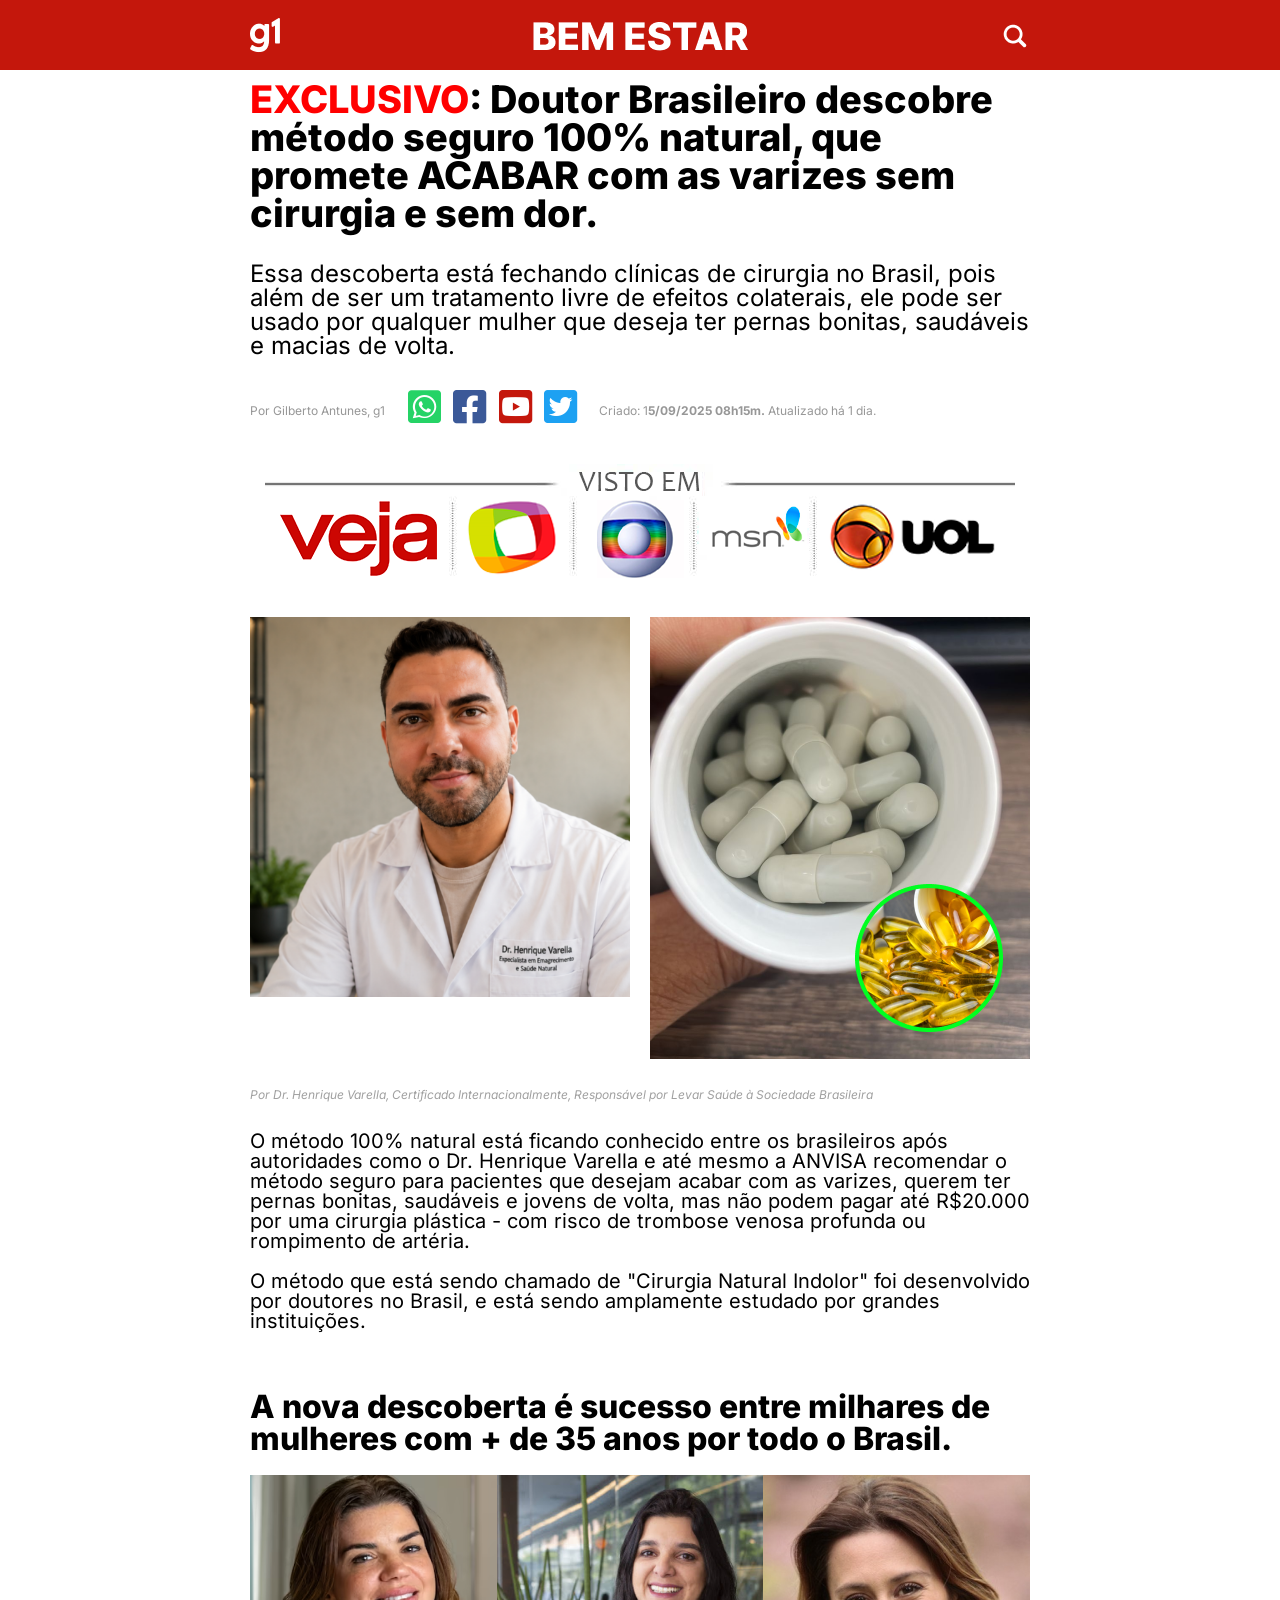
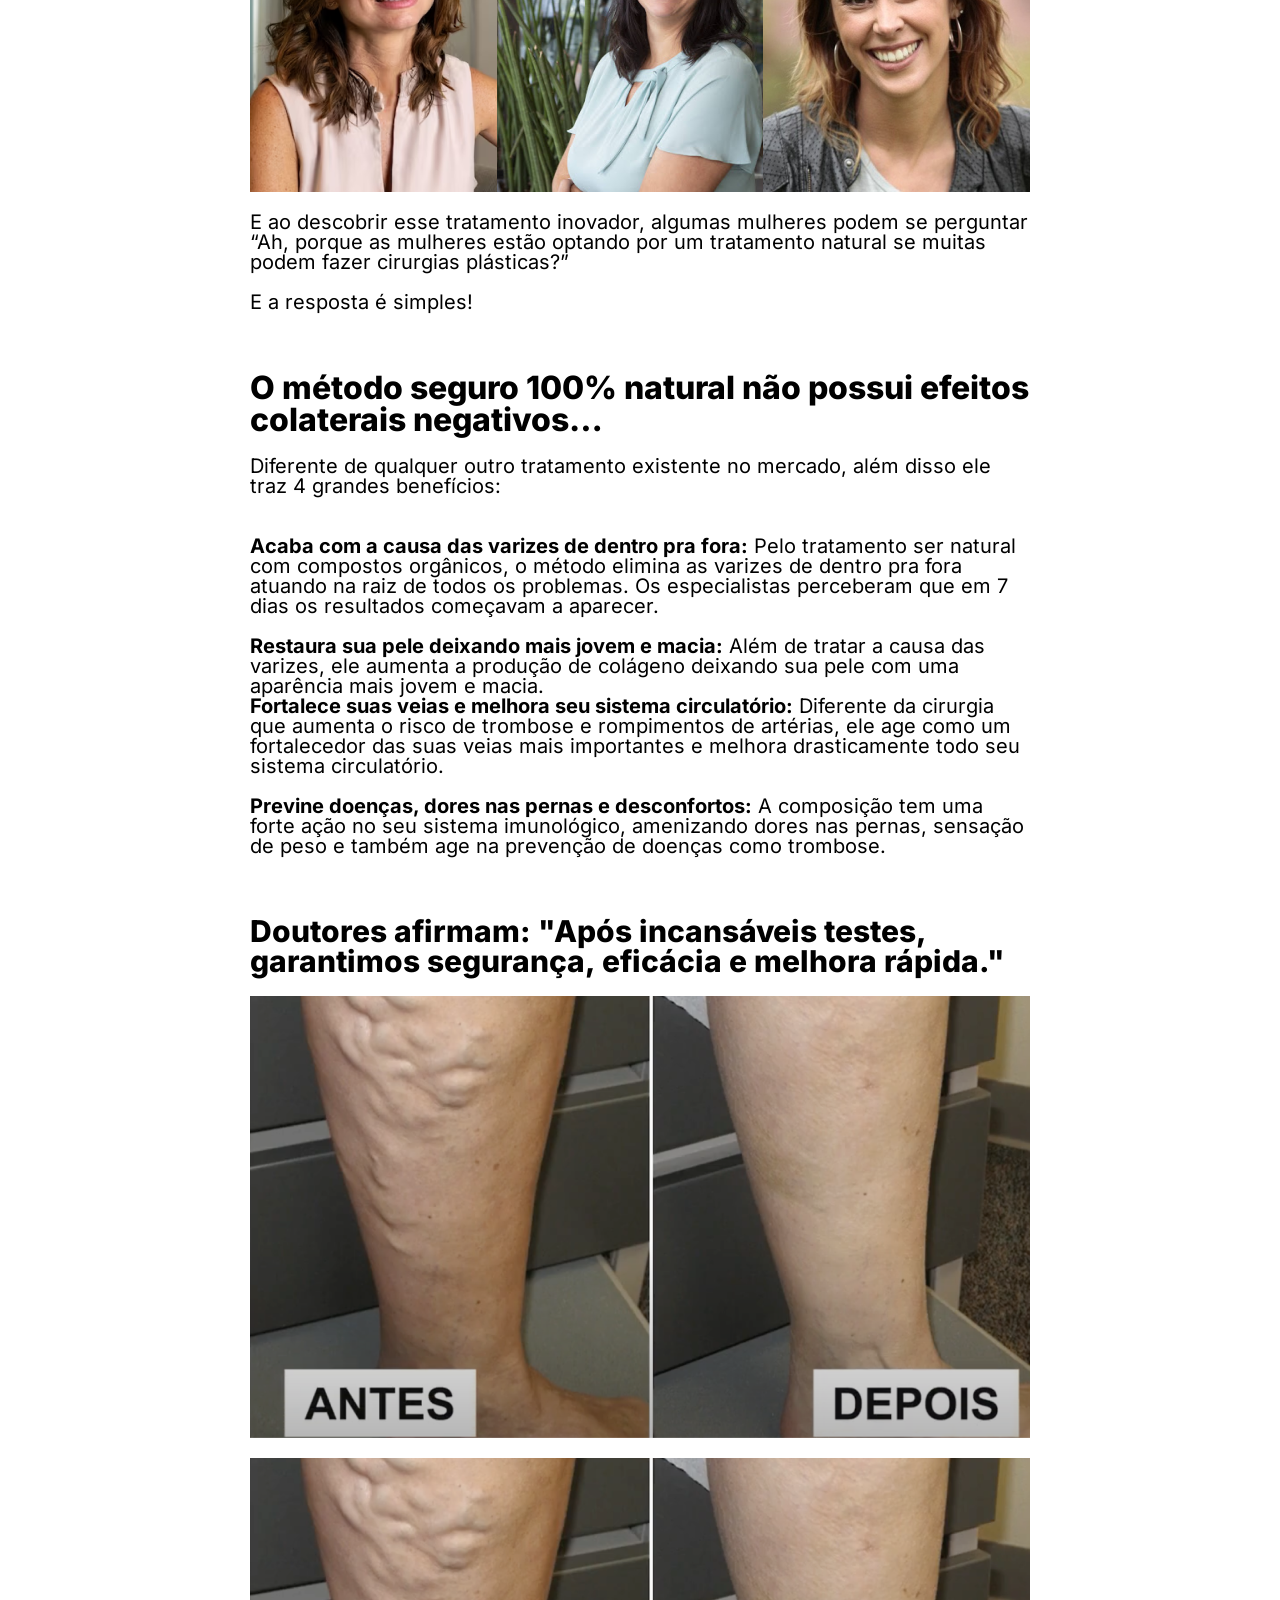
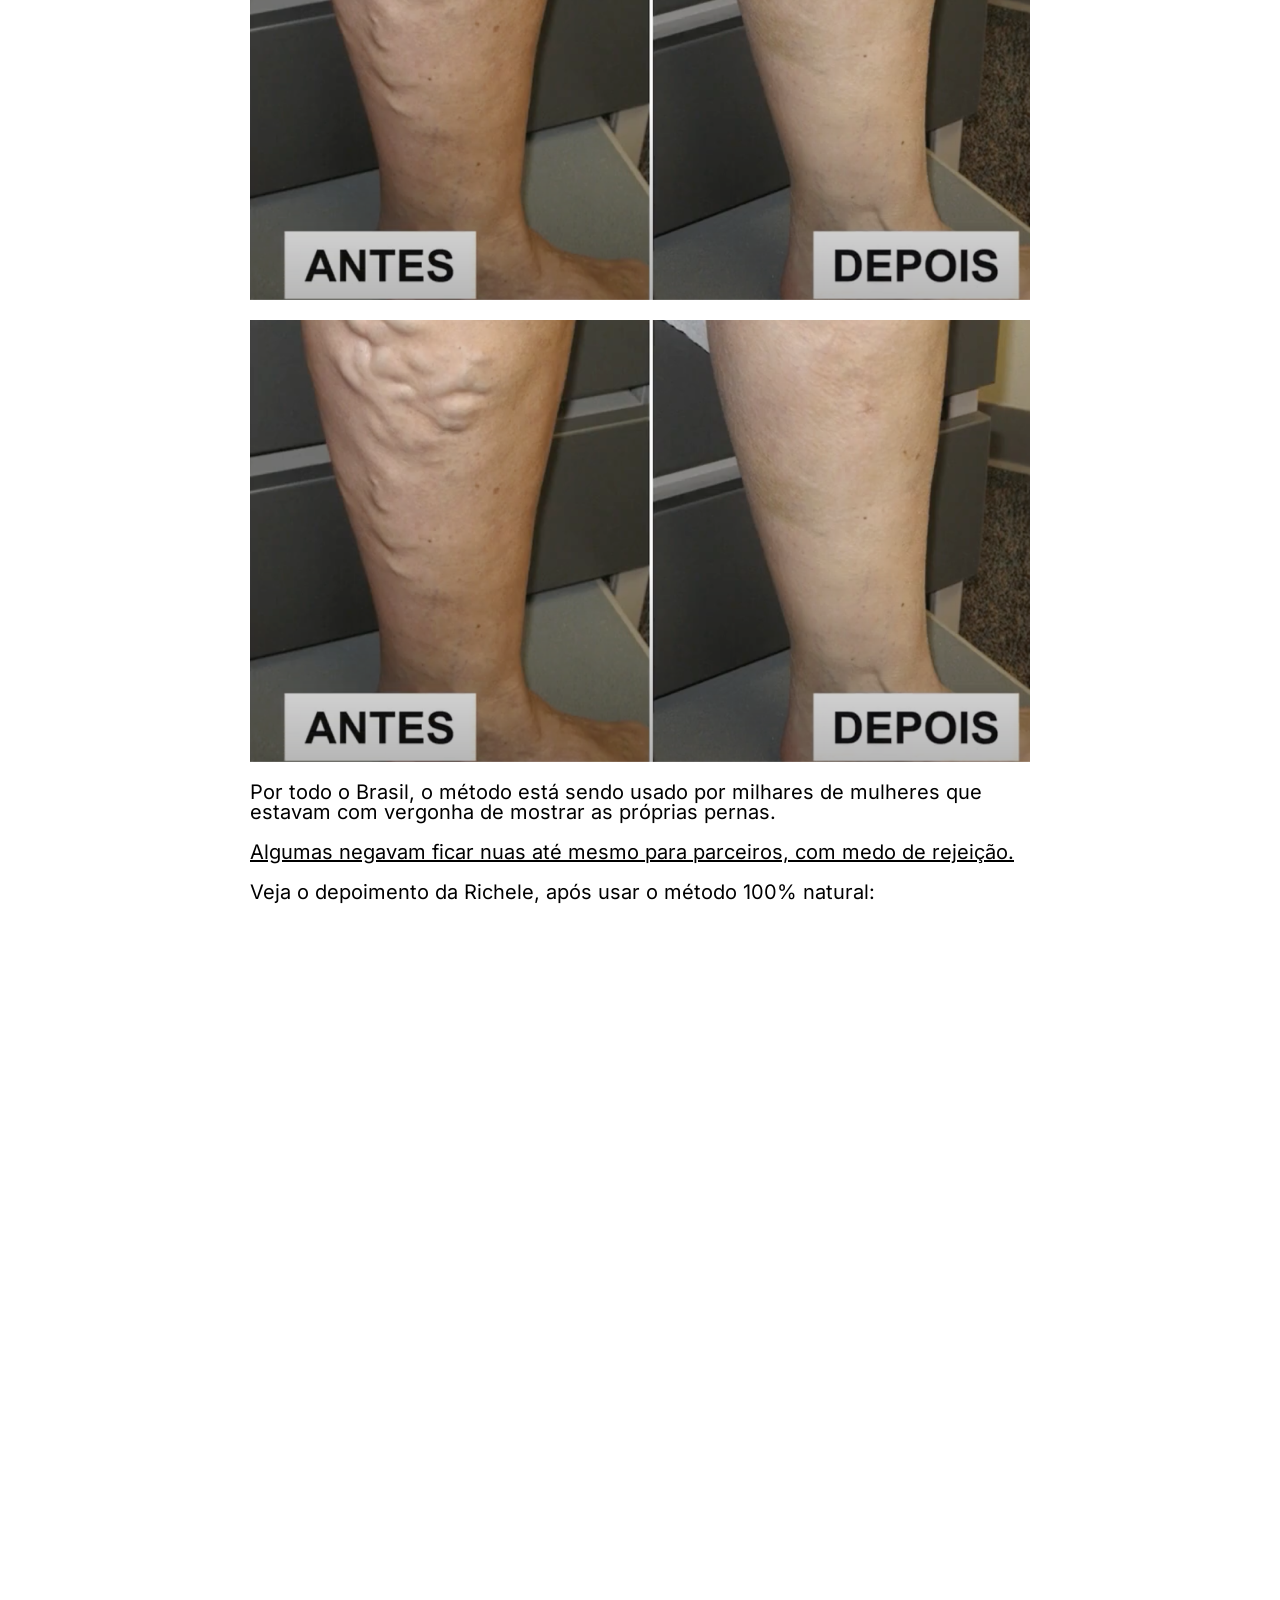
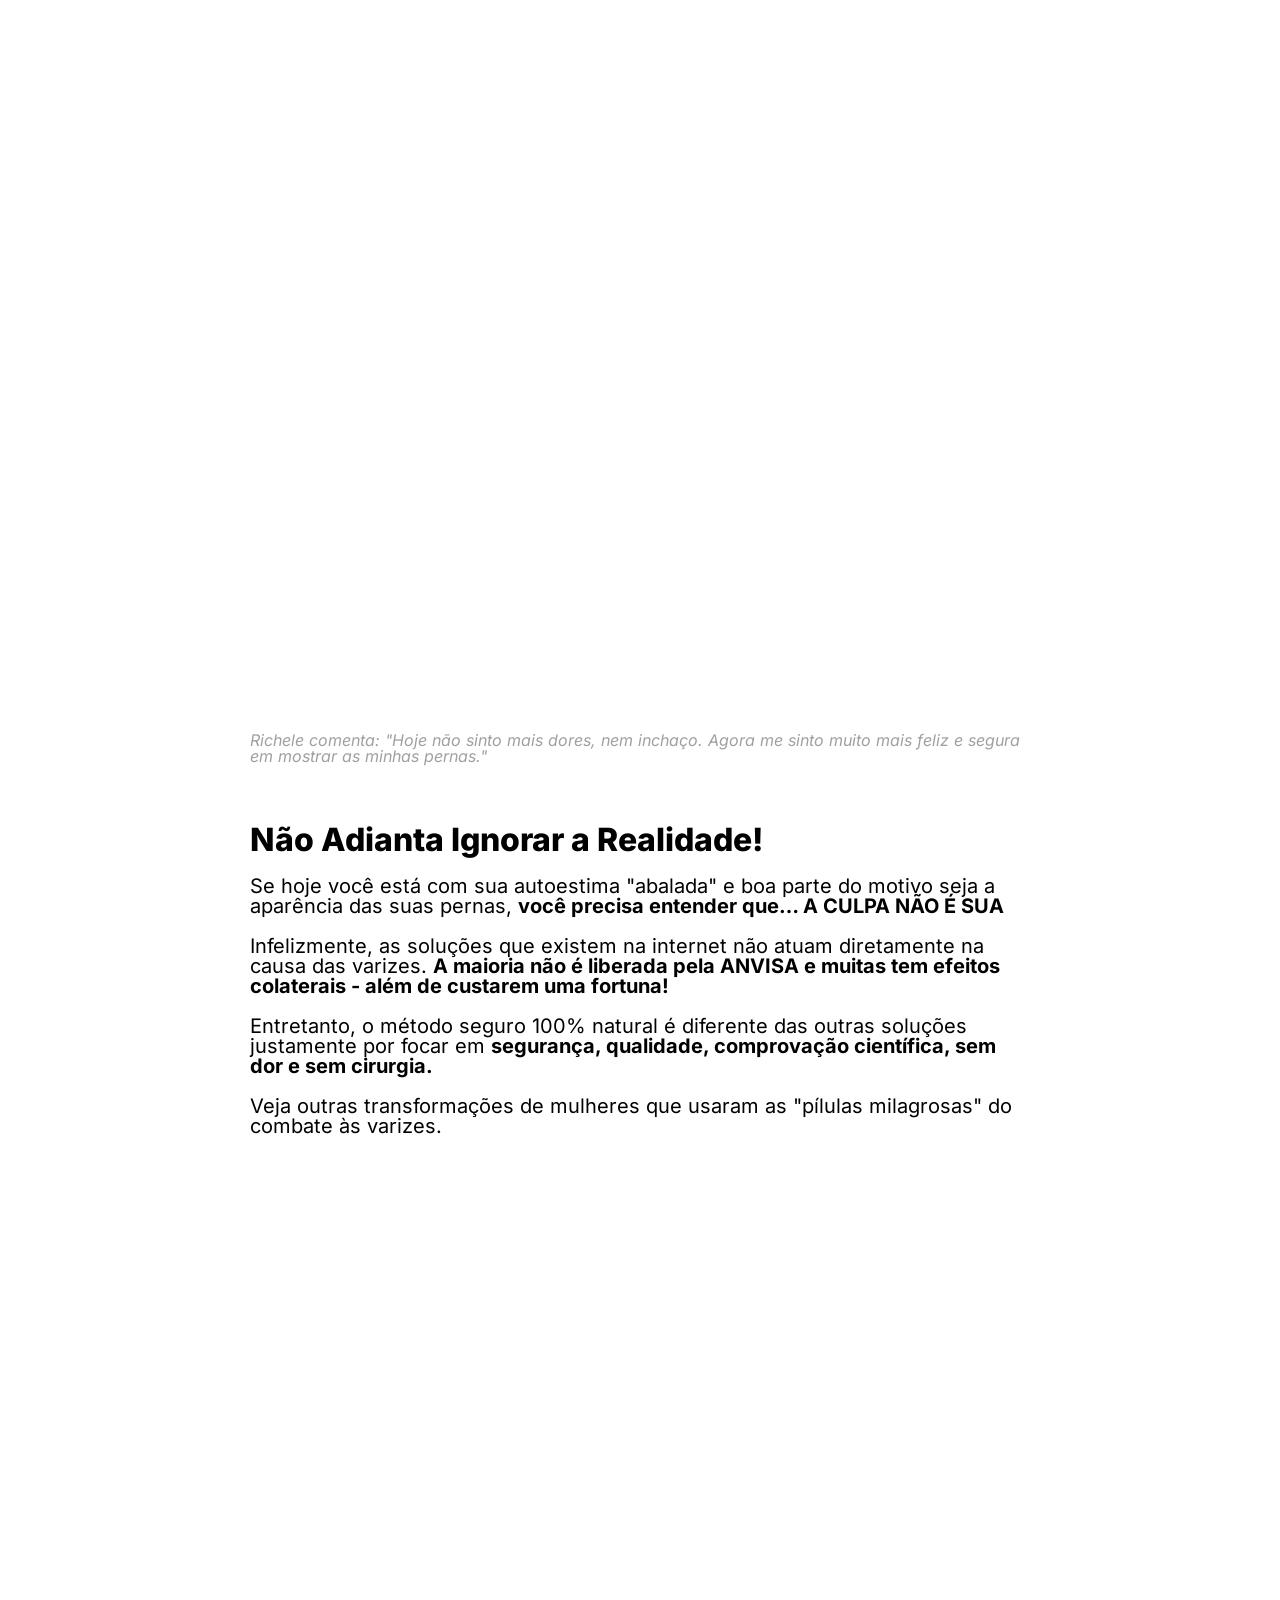
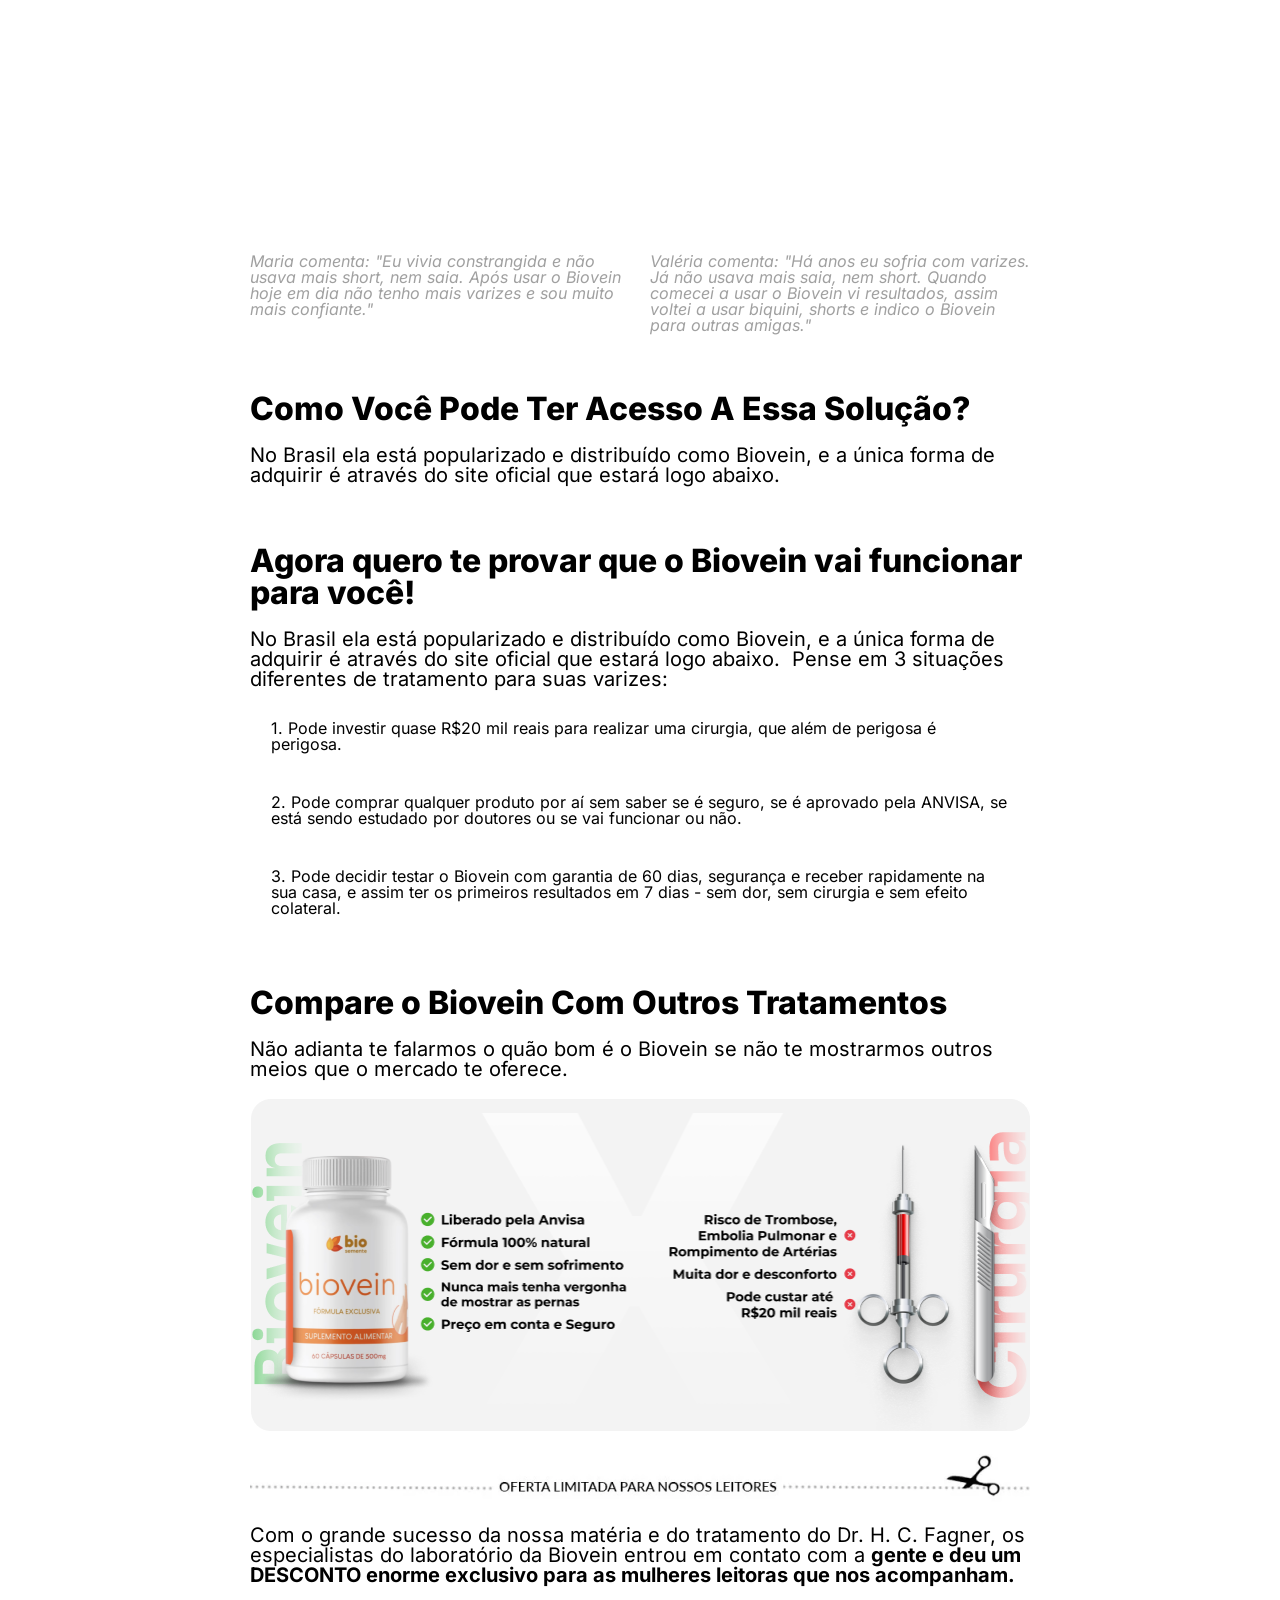
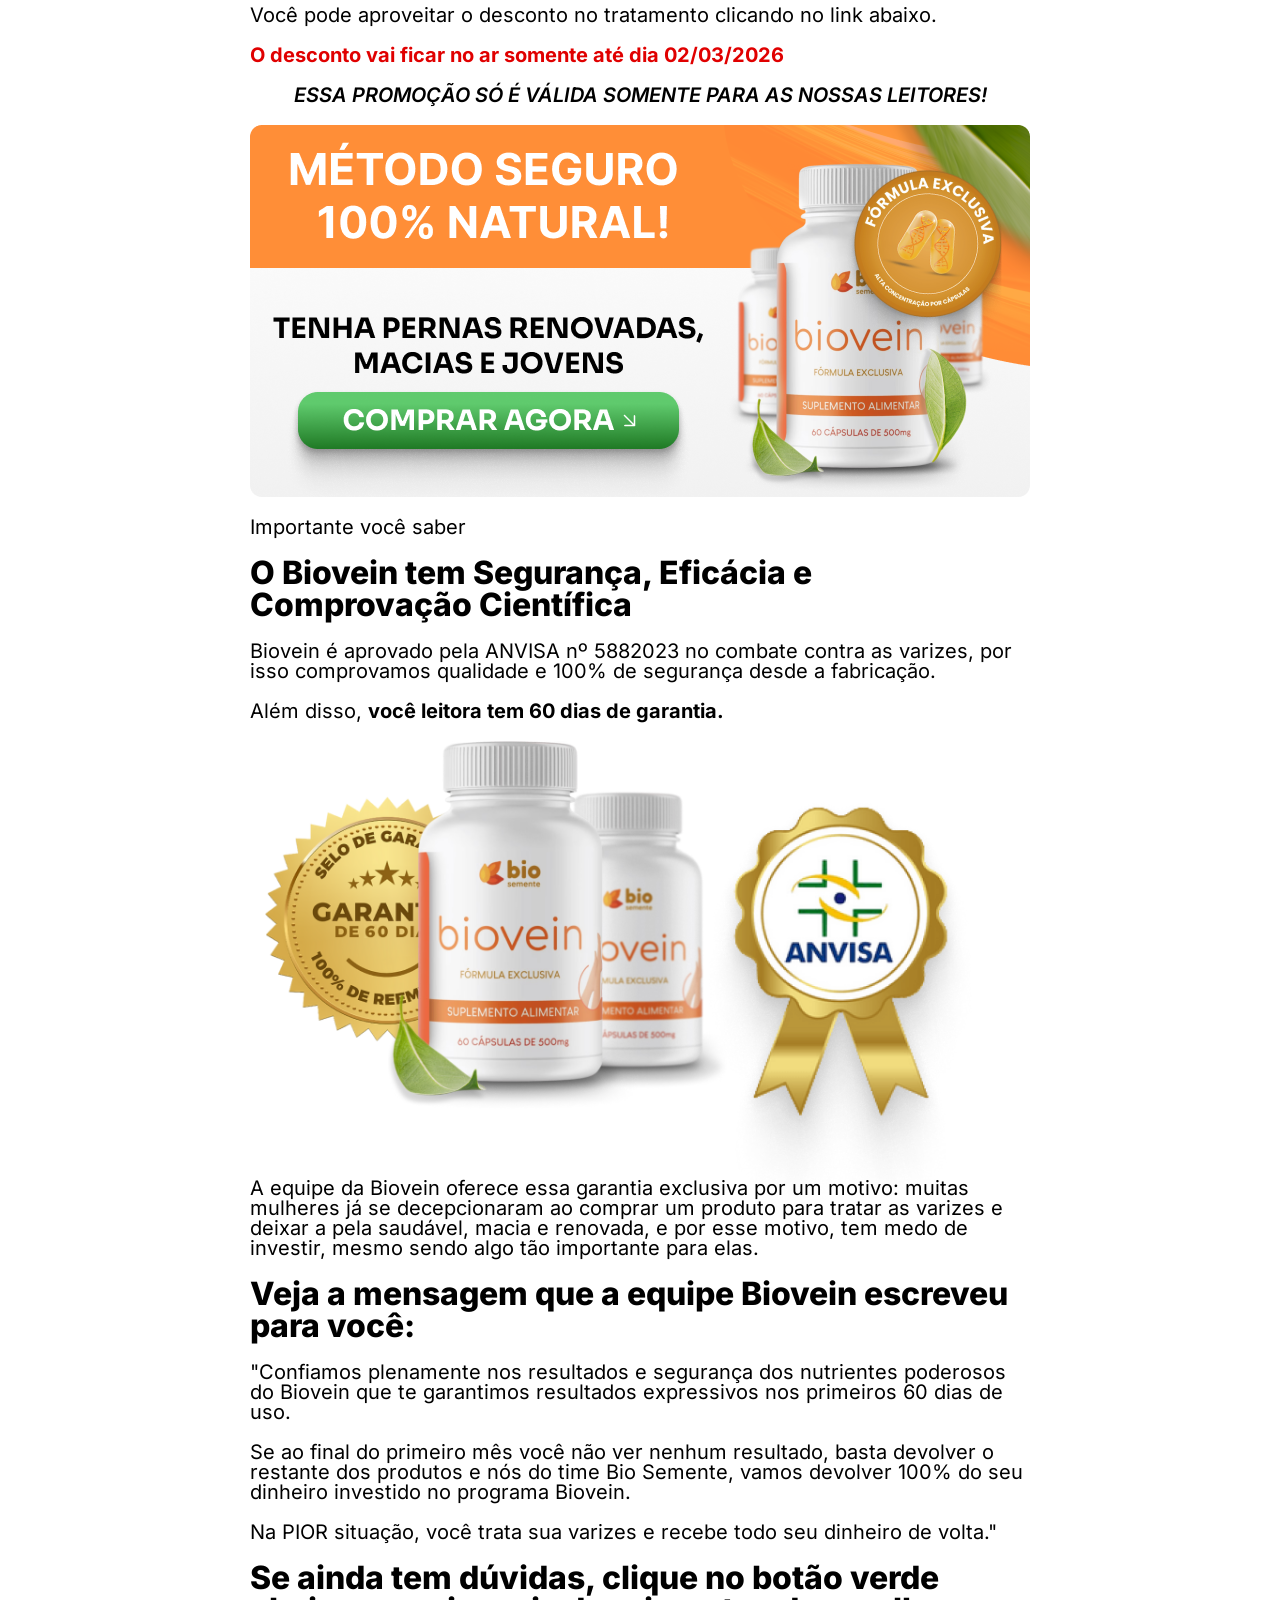
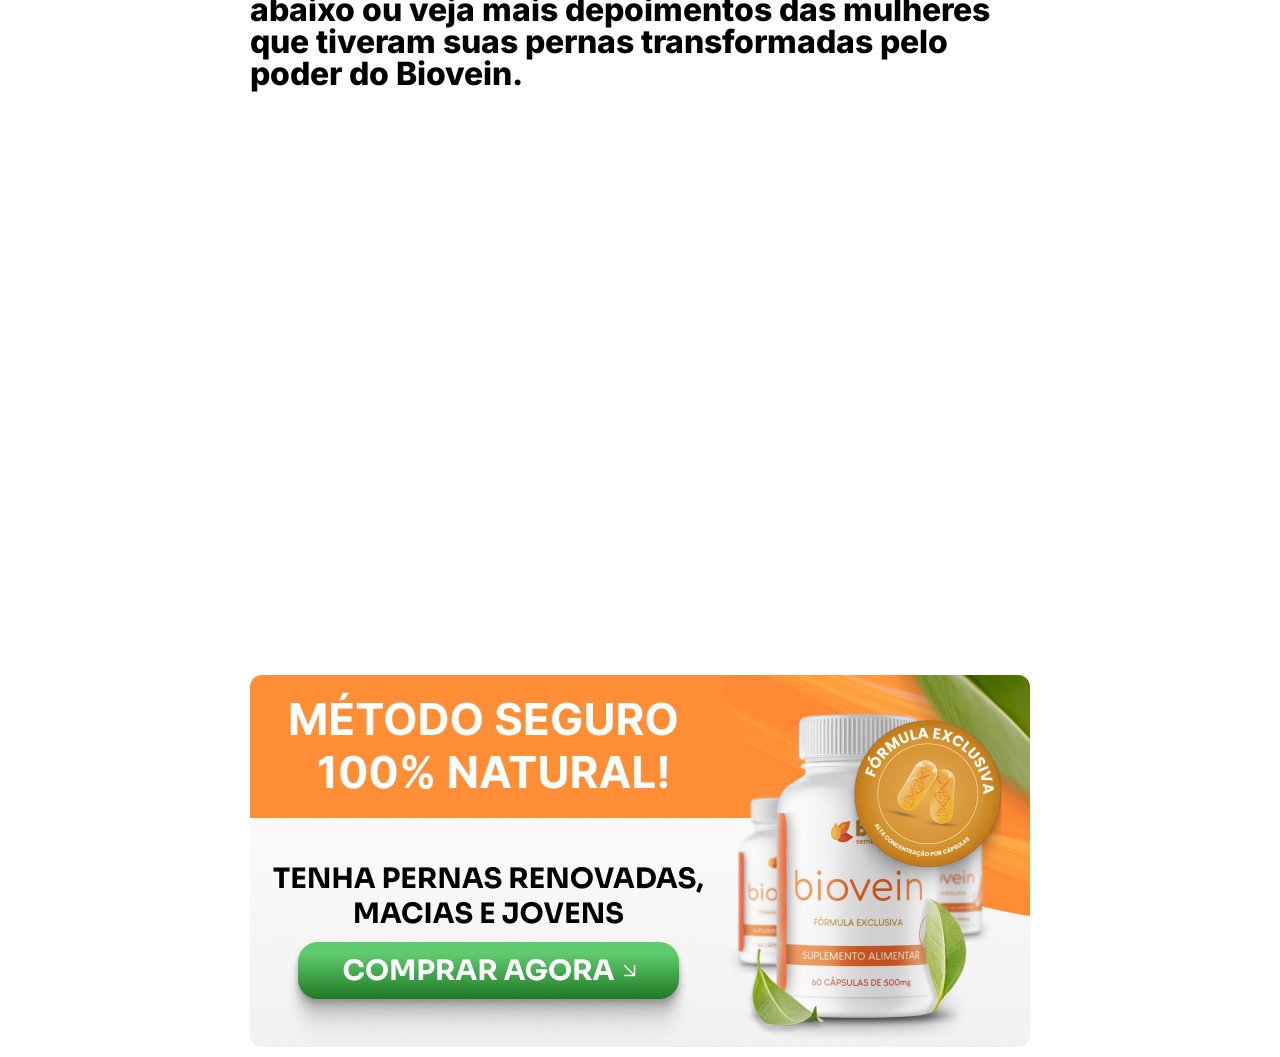
==== g1-oferta-leitores/index.html @ b6e47938 "Move project into g1-oferta-leitores subfolder" ====
<!DOCTYPE html><html lang="pt-BR"><head>
	<meta charset="UTF-8">
		<title>DESCOBERTA DO MOMENTO – Biovein Original ® – Site Oficial Biosemente</title>
<meta name="robots" content="max-image-preview:large">

<!-- DNS prefetch removido pois não há mais rastreamento do GTM -->
<link rel="alternate" type="application/rss+xml" title="Feed para Biovein Original ® - Site Oficial Biosemente »" href="https://biovein.com.br/feed/">
<link rel="alternate" type="application/rss+xml" title="Feed de comentários para Biovein Original ® - Site Oficial Biosemente »" href="https://biovein.com.br/comments/feed/">
<link rel="alternate" title="oEmbed (JSON)" type="application/json+oembed" href="https://biovein.com.br/wp-json/oembed/1.0/embed?url=https%3A%2F%2Fbiovein.com.br%2Fdescoberta-do-momento%2F">
<link rel="alternate" title="oEmbed (XML)" type="text/xml+oembed" href="https://biovein.com.br/wp-json/oembed/1.0/embed?url=https%3A%2F%2Fbiovein.com.br%2Fdescoberta-do-momento%2F&format=xml">
<style id="wp-img-auto-sizes-contain-inline-css">
img:is([sizes=auto i],[sizes^="auto," i]){contain-intrinsic-size:3000px 1500px}
/*# sourceURL=wp-img-auto-sizes-contain-inline-css */
</style>
<style id="wp-emoji-styles-inline-css">

	img.wp-smiley, img.emoji {
		display: inline !important;
		border: none !important;
		box-shadow: none !important;
		height: 1em !important;
		width: 1em !important;
		margin: 0 0.07em !important;
		vertical-align: -0.1em !important;
		background: none !important;
		padding: 0 !important;
	}
/*# sourceURL=wp-emoji-styles-inline-css */
</style>
<style id="classic-theme-styles-inline-css">
/*! This file is auto-generated */
.wp-block-button__link{color:#fff;background-color:#32373c;border-radius:9999px;box-shadow:none;text-decoration:none;padding:calc(.667em + 2px) calc(1.333em + 2px);font-size:1.125em}.wp-block-file__button{background:#32373c;color:#fff;text-decoration:none}
/*# sourceURL=/wp-includes/css/classic-themes.min.css */
</style>
<style id="global-styles-inline-css">
:root{--wp--preset--aspect-ratio--square: 1;--wp--preset--aspect-ratio--4-3: 4/3;--wp--preset--aspect-ratio--3-4: 3/4;--wp--preset--aspect-ratio--3-2: 3/2;--wp--preset--aspect-ratio--2-3: 2/3;--wp--preset--aspect-ratio--16-9: 16/9;--wp--preset--aspect-ratio--9-16: 9/16;--wp--preset--color--black: #000000;--wp--preset--color--cyan-bluish-gray: #abb8c3;--wp--preset--color--white: #ffffff;--wp--preset--color--pale-pink: #f78da7;--wp--preset--color--vivid-red: #cf2e2e;--wp--preset--color--luminous-vivid-orange: #ff6900;--wp--preset--color--luminous-vivid-amber: #fcb900;--wp--preset--color--light-green-cyan: #7bdcb5;--wp--preset--color--vivid-green-cyan: #00d084;--wp--preset--color--pale-cyan-blue: #8ed1fc;--wp--preset--color--vivid-cyan-blue: #0693e3;--wp--preset--color--vivid-purple: #9b51e0;--wp--preset--gradient--vivid-cyan-blue-to-vivid-purple: linear-gradient(135deg,rgb(6,147,227) 0%,rgb(155,81,224) 100%);--wp--preset--gradient--light-green-cyan-to-vivid-green-cyan: linear-gradient(135deg,rgb(122,220,180) 0%,rgb(0,208,130) 100%);--wp--preset--gradient--luminous-vivid-amber-to-luminous-vivid-orange: linear-gradient(135deg,rgb(252,185,0) 0%,rgb(255,105,0) 100%);--wp--preset--gradient--luminous-vivid-orange-to-vivid-red: linear-gradient(135deg,rgb(255,105,0) 0%,rgb(207,46,46) 100%);--wp--preset--gradient--very-light-gray-to-cyan-bluish-gray: linear-gradient(135deg,rgb(238,238,238) 0%,rgb(169,184,195) 100%);--wp--preset--gradient--cool-to-warm-spectrum: linear-gradient(135deg,rgb(74,234,220) 0%,rgb(151,120,209) 20%,rgb(207,42,186) 40%,rgb(238,44,130) 60%,rgb(251,105,98) 80%,rgb(254,248,76) 100%);--wp--preset--gradient--blush-light-purple: linear-gradient(135deg,rgb(255,206,236) 0%,rgb(152,150,240) 100%);--wp--preset--gradient--blush-bordeaux: linear-gradient(135deg,rgb(254,205,165) 0%,rgb(254,45,45) 50%,rgb(107,0,62) 100%);--wp--preset--gradient--luminous-dusk: linear-gradient(135deg,rgb(255,203,112) 0%,rgb(199,81,192) 50%,rgb(65,88,208) 100%);--wp--preset--gradient--pale-ocean: linear-gradient(135deg,rgb(255,245,203) 0%,rgb(182,227,212) 50%,rgb(51,167,181) 100%);--wp--preset--gradient--electric-grass: linear-gradient(135deg,rgb(202,248,128) 0%,rgb(113,206,126) 100%);--wp--preset--gradient--midnight: linear-gradient(135deg,rgb(2,3,129) 0%,rgb(40,116,252) 100%);--wp--preset--font-size--small: 13px;--wp--preset--font-size--medium: 20px;--wp--preset--font-size--large: 36px;--wp--preset--font-size--x-large: 42px;--wp--preset--spacing--20: 0.44rem;--wp--preset--spacing--30: 0.67rem;--wp--preset--spacing--40: 1rem;--wp--preset--spacing--50: 1.5rem;--wp--preset--spacing--60: 2.25rem;--wp--preset--spacing--70: 3.38rem;--wp--preset--spacing--80: 5.06rem;--wp--preset--shadow--natural: 6px 6px 9px rgba(0, 0, 0, 0.2);--wp--preset--shadow--deep: 12px 12px 50px rgba(0, 0, 0, 0.4);--wp--preset--shadow--sharp: 6px 6px 0px rgba(0, 0, 0, 0.2);--wp--preset--shadow--outlined: 6px 6px 0px -3px rgb(255, 255, 255), 6px 6px rgb(0, 0, 0);--wp--preset--shadow--crisp: 6px 6px 0px rgb(0, 0, 0);}:where(body) { margin: 0; }:where(.is-layout-flex){gap: 0.5em;}:where(.is-layout-grid){gap: 0.5em;}body .is-layout-flex{display: flex;}.is-layout-flex{flex-wrap: wrap;align-items: center;}.is-layout-flex > :is(*, div){margin: 0;}body .is-layout-grid{display: grid;}.is-layout-grid > :is(*, div){margin: 0;}body{padding-top: 0px;padding-right: 0px;padding-bottom: 0px;padding-left: 0px;}:root :where(.wp-element-button, .wp-block-button__link){background-color: #32373c;border-width: 0;color: #fff;font-family: inherit;font-size: inherit;font-style: inherit;font-weight: inherit;letter-spacing: inherit;line-height: inherit;padding-top: calc(0.667em + 2px);padding-right: calc(1.333em + 2px);padding-bottom: calc(0.667em + 2px);padding-left: calc(1.333em + 2px);text-decoration: none;text-transform: inherit;}.has-black-color{color: var(--wp--preset--color--black) !important;}.has-cyan-bluish-gray-color{color: var(--wp--preset--color--cyan-bluish-gray) !important;}.has-white-color{color: var(--wp--preset--color--white) !important;}.has-pale-pink-color{color: var(--wp--preset--color--pale-pink) !important;}.has-vivid-red-color{color: var(--wp--preset--color--vivid-red) !important;}.has-luminous-vivid-orange-color{color: var(--wp--preset--color--luminous-vivid-orange) !important;}.has-luminous-vivid-amber-color{color: var(--wp--preset--color--luminous-vivid-amber) !important;}.has-light-green-cyan-color{color: var(--wp--preset--color--light-green-cyan) !important;}.has-vivid-green-cyan-color{color: var(--wp--preset--color--vivid-green-cyan) !important;}.has-pale-cyan-blue-color{color: var(--wp--preset--color--pale-cyan-blue) !important;}.has-vivid-cyan-blue-color{color: var(--wp--preset--color--vivid-cyan-blue) !important;}.has-vivid-purple-color{color: var(--wp--preset--color--vivid-purple) !important;}.has-black-background-color{background-color: var(--wp--preset--color--black) !important;}.has-cyan-bluish-gray-background-color{background-color: var(--wp--preset--color--cyan-bluish-gray) !important;}.has-white-background-color{background-color: var(--wp--preset--color--white) !important;}.has-pale-pink-background-color{background-color: var(--wp--preset--color--pale-pink) !important;}.has-vivid-red-background-color{background-color: var(--wp--preset--color--vivid-red) !important;}.has-luminous-vivid-orange-background-color{background-color: var(--wp--preset--color--luminous-vivid-orange) !important;}.has-luminous-vivid-amber-background-color{background-color: var(--wp--preset--color--luminous-vivid-amber) !important;}.has-light-green-cyan-background-color{background-color: var(--wp--preset--color--light-green-cyan) !important;}.has-vivid-green-cyan-background-color{background-color: var(--wp--preset--color--vivid-green-cyan) !important;}.has-pale-cyan-blue-background-color{background-color: var(--wp--preset--color--pale-cyan-blue) !important;}.has-vivid-cyan-blue-background-color{background-color: var(--wp--preset--color--vivid-cyan-blue) !important;}.has-vivid-purple-background-color{background-color: var(--wp--preset--color--vivid-purple) !important;}.has-black-border-color{border-color: var(--wp--preset--color--black) !important;}.has-cyan-bluish-gray-border-color{border-color: var(--wp--preset--color--cyan-bluish-gray) !important;}.has-white-border-color{border-color: var(--wp--preset--color--white) !important;}.has-pale-pink-border-color{border-color: var(--wp--preset--color--pale-pink) !important;}.has-vivid-red-border-color{border-color: var(--wp--preset--color--vivid-red) !important;}.has-luminous-vivid-orange-border-color{border-color: var(--wp--preset--color--luminous-vivid-orange) !important;}.has-luminous-vivid-amber-border-color{border-color: var(--wp--preset--color--luminous-vivid-amber) !important;}.has-light-green-cyan-border-color{border-color: var(--wp--preset--color--light-green-cyan) !important;}.has-vivid-green-cyan-border-color{border-color: var(--wp--preset--color--vivid-green-cyan) !important;}.has-pale-cyan-blue-border-color{border-color: var(--wp--preset--color--pale-cyan-blue) !important;}.has-vivid-cyan-blue-border-color{border-color: var(--wp--preset--color--vivid-cyan-blue) !important;}.has-vivid-purple-border-color{border-color: var(--wp--preset--color--vivid-purple) !important;}.has-vivid-cyan-blue-to-vivid-purple-gradient-background{background: var(--wp--preset--gradient--vivid-cyan-blue-to-vivid-purple) !important;}.has-light-green-cyan-to-vivid-green-cyan-gradient-background{background: var(--wp--preset--gradient--light-green-cyan-to-vivid-green-cyan) !important;}.has-luminous-vivid-amber-to-luminous-vivid-orange-gradient-background{background: var(--wp--preset--gradient--luminous-vivid-amber-to-luminous-vivid-orange) !important;}.has-luminous-vivid-orange-to-vivid-red-gradient-background{background: var(--wp--preset--gradient--luminous-vivid-orange-to-vivid-red) !important;}.has-very-light-gray-to-cyan-bluish-gray-gradient-background{background: var(--wp--preset--gradient--very-light-gray-to-cyan-bluish-gray) !important;}.has-cool-to-warm-spectrum-gradient-background{background: var(--wp--preset--gradient--cool-to-warm-spectrum) !important;}.has-blush-light-purple-gradient-background{background: var(--wp--preset--gradient--blush-light-purple) !important;}.has-blush-bordeaux-gradient-background{background: var(--wp--preset--gradient--blush-bordeaux) !important;}.has-luminous-dusk-gradient-background{background: var(--wp--preset--gradient--luminous-dusk) !important;}.has-pale-ocean-gradient-background{background: var(--wp--preset--gradient--pale-ocean) !important;}.has-electric-grass-gradient-background{background: var(--wp--preset--gradient--electric-grass) !important;}.has-midnight-gradient-background{background: var(--wp--preset--gradient--midnight) !important;}.has-small-font-size{font-size: var(--wp--preset--font-size--small) !important;}.has-medium-font-size{font-size: var(--wp--preset--font-size--medium) !important;}.has-large-font-size{font-size: var(--wp--preset--font-size--large) !important;}.has-x-large-font-size{font-size: var(--wp--preset--font-size--x-large) !important;}
:root :where(.wp-block-icon svg){width: 24px;}
:where(.wp-block-post-template.is-layout-flex){gap: 1.25em;}:where(.wp-block-post-template.is-layout-grid){gap: 1.25em;}
:where(.wp-block-term-template.is-layout-flex){gap: 1.25em;}:where(.wp-block-term-template.is-layout-grid){gap: 1.25em;}
:where(.wp-block-columns.is-layout-flex){gap: 2em;}:where(.wp-block-columns.is-layout-grid){gap: 2em;}
:root :where(.wp-block-pullquote){font-size: 1.5em;line-height: 1.6;}
/*# sourceURL=global-styles-inline-css */
</style>
<link rel="stylesheet" id="hello-elementor-css" href="css/style.min.css" media="all">
<link rel="stylesheet" id="hello-elementor-theme-style-css" href="css/theme.min.css" media="all">
<link rel="stylesheet" id="hello-elementor-header-footer-css" href="css/header-footer.min.css" media="all">
<link rel="stylesheet" id="elementor-frontend-css" href="css/frontend.min.css" media="all">
<link rel="stylesheet" id="elementor-post-6-css" href="css/post-6.css" media="all">
<link rel="stylesheet" id="widget-heading-css" href="css/widget-heading.min.css" media="all">
<link rel="stylesheet" id="widget-form-css" href="css/widget-form.min.css" media="all">
<link rel="stylesheet" id="e-popup-css" href="css/popup.min.css" media="all">
<link rel="stylesheet" id="elementor-icons-css" href="css/elementor-icons.min.css" media="all">
<link rel="stylesheet" id="widget-image-css" href="css/widget-image.min.css" media="all">
<link rel="stylesheet" id="e-sticky-css" href="css/sticky.min.css" media="all">
<link rel="stylesheet" id="e-motion-fx-css" href="css/motion-fx.min.css" media="all">
<link rel="stylesheet" id="elementor-post-680-css" href="css/post-680.css" media="all">
<link rel="stylesheet" id="elementor-post-1165-css" href="css/post-1165.css" media="all">
<link rel="stylesheet" id="elementor-gf-local-roboto-css" href="css/roboto.css" media="all">
<link rel="stylesheet" id="elementor-gf-local-robotoslab-css" href="css/robotoslab.css" media="all">
<link rel="stylesheet" id="elementor-gf-local-inter-css" href="css/inter.css" media="all">
<link rel="stylesheet" id="elementor-gf-local-sora-css" href="css/sora.css" media="all">
<link rel="stylesheet" id="elementor-gf-local-manrope-css" href="css/manrope.css" media="all">
<link rel="stylesheet" id="elementor-icons-shared-0-css" href="css/fontawesome.min.css" media="all">
<link rel="stylesheet" id="elementor-icons-fa-brands-css" href="css/brands.min.css" media="all">

<!-- mobile-offer-bar handling consolidated at end of file -->
<link rel="https://api.w.org/" href="https://biovein.com.br/wp-json/"><link rel="alternate" title="JSON" type="application/json" href="https://biovein.com.br/wp-json/wp/v2/pages/680"><link rel="EditURI" type="application/rsd+xml" title="RSD" href="https://biovein.com.br/xmlrpc.php?rsd">
<link rel="canonical" href="https://biovein.com.br/descoberta-do-momento/">
<meta name="generator" content="Elementor 3.35.5; features: additional_custom_breakpoints; settings: css_print_method-external, google_font-enabled, font_display-swap">
			<style>
				.e-con.e-parent:nth-of-type(n+4):not(.e-lazyloaded):not(.e-no-lazyload),
				.e-con.e-parent:nth-of-type(n+4):not(.e-lazyloaded):not(.e-no-lazyload) * {
					background-image: none !important;
				}
				@media screen and (max-height: 1024px) {
					.e-con.e-parent:nth-of-type(n+3):not(.e-lazyloaded):not(.e-no-lazyload),
					.e-con.e-parent:nth-of-type(n+3):not(.e-lazyloaded):not(.e-no-lazyload) * {
						background-image: none !important;
					}
				}
				@media screen and (max-height: 640px) {
					.e-con.e-parent:nth-of-type(n+2):not(.e-lazyloaded):not(.e-no-lazyload),
					.e-con.e-parent:nth-of-type(n+2):not(.e-lazyloaded):not(.e-no-lazyload) * {
						background-image: none !important;
					}
				}
			</style>
			
<link rel="icon" href="images/favcon-150x150.png" sizes="32x32">
<link rel="icon" href="images/favcon-300x300.png" sizes="192x192">
<link rel="apple-touch-icon" href="images/favcon-300x300.png">
<meta name="msapplication-TileImage" content="https://biovein.com.br/wp-content/uploads/2023/09/favcon-300x300.png">
	<meta name="viewport" content="width=device-width, initial-scale=1.0, viewport-fit=cover"><script src="js/wp-emoji-release.min.js" defer=""></script></head>
<body data-rsssl="1" class="wp-singular page-template page-template-elementor_canvas page page-id-680 wp-custom-logo wp-theme-hello-elementor elementor-default elementor-template-canvas elementor-kit-6 elementor-page elementor-page-680">
				<div data-elementor-type="wp-page" data-elementor-id="680" class="elementor elementor-680" data-elementor-post-type="page">
				<div class="elementor-element elementor-element-0417343 e-flex e-con-boxed e-con e-parent e-lazyloaded" data-id="0417343" data-element_type="container" data-e-type="container" data-settings="{" background_background":"classic"}"="">
					<div class="e-con-inner">
		<div class="elementor-element elementor-element-ae44692 e-con-full e-flex e-con e-child" data-id="ae44692" data-element_type="container" data-e-type="container">
				<div class="elementor-element elementor-element-311f1dd elementor-widget elementor-widget-image" data-id="311f1dd" data-element_type="widget" data-e-type="widget" data-widget_type="image.default">
				<div class="elementor-widget-container">
															<img decoding="async" width="30" height="35" src="images/image-3.png" class="attachment-large size-large wp-image-685" alt="">															</div>
				</div>
				<div class="elementor-element elementor-element-0141040 elementor-widget elementor-widget-image" data-id="0141040" data-element_type="widget" data-e-type="widget" data-widget_type="image.default">
				<div class="elementor-widget-container">
															<img decoding="async" width="215" height="30" src="images/BEM-ESTAR.png" class="attachment-large size-large wp-image-684" alt="">															</div>
				</div>
				<div class="elementor-element elementor-element-1abee16 elementor-widget elementor-widget-image" data-id="1abee16" data-element_type="widget" data-e-type="widget" data-widget_type="image.default">
				<div class="elementor-widget-container">
															<img decoding="async" width="30" height="30" src="images/Mask-group.png" class="attachment-large size-large wp-image-683" alt="">															</div>
				</div>
				</div>
					</div>
				</div>
		<div class="elementor-element elementor-element-7fe340c e-flex e-con-boxed e-con e-parent e-lazyloaded" data-id="7fe340c" data-element_type="container" data-e-type="container" data-settings="{" background_background":"classic"}"="">
					<div class="e-con-inner">
		<div class="elementor-element elementor-element-0bbcc74 e-con-full e-flex e-con e-child" data-id="0bbcc74" data-element_type="container" data-e-type="container">
				<div class="elementor-element elementor-element-b962fa3 elementor-widget elementor-widget-heading" data-id="b962fa3" data-element_type="widget" data-e-type="widget" data-widget_type="heading.default">
				<div class="elementor-widget-container">
					<h2 class="elementor-heading-title elementor-size-default"><span style="color: red">EXCLUSIVO</span>: Doutor Brasileiro descobre método seguro 100% natural, que promete ACABAR com as varizes sem cirurgia e sem dor.
</h2>				</div>
				</div>
				<div class="elementor-element elementor-element-84f8687 elementor-widget elementor-widget-heading" data-id="84f8687" data-element_type="widget" data-e-type="widget" data-widget_type="heading.default">
				<div class="elementor-widget-container">
					<h2 class="elementor-heading-title elementor-size-default">Essa descoberta está fechando clínicas de cirurgia no Brasil, pois além de ser um tratamento livre de efeitos colaterais, ele pode ser usado por qualquer mulher que deseja ter pernas bonitas, saudáveis e macias de volta.</h2>				</div>
				</div>
		<div class="elementor-element elementor-element-f38966d e-con-full e-flex e-con e-child" data-id="f38966d" data-element_type="container" data-e-type="container">
				<div class="elementor-element elementor-element-0d400d2 elementor-widget elementor-widget-heading" data-id="0d400d2" data-element_type="widget" data-e-type="widget" data-widget_type="heading.default">
				<div class="elementor-widget-container">
					<h2 class="elementor-heading-title elementor-size-default">Por Gilberto Antunes, g1</h2>				</div>
				</div>
		<div class="elementor-element elementor-element-25b91dd e-con-full e-flex e-con e-child" data-id="25b91dd" data-element_type="container" data-e-type="container">
				<div class="elementor-element elementor-element-12ef2a6 elementor-view-default elementor-widget elementor-widget-icon" data-id="12ef2a6" data-element_type="widget" data-e-type="widget" data-widget_type="icon.default">
				<div class="elementor-widget-container">
							<div class="elementor-icon-wrapper">
			<div class="elementor-icon">
			<i aria-hidden="true" class="fab fa-whatsapp-square"></i>			</div>
		</div>
						</div>
				</div>
				<div class="elementor-element elementor-element-7a647c3 elementor-view-default elementor-widget elementor-widget-icon" data-id="7a647c3" data-element_type="widget" data-e-type="widget" data-widget_type="icon.default">
				<div class="elementor-widget-container">
							<div class="elementor-icon-wrapper">
			<div class="elementor-icon">
			<i aria-hidden="true" class="fab fa-facebook-square"></i>			</div>
		</div>
						</div>
				</div>
				<div class="elementor-element elementor-element-d3a01e6 elementor-view-default elementor-widget elementor-widget-icon" data-id="d3a01e6" data-element_type="widget" data-e-type="widget" data-widget_type="icon.default">
				<div class="elementor-widget-container">
							<div class="elementor-icon-wrapper">
			<div class="elementor-icon">
			<i aria-hidden="true" class="fab fa-youtube-square"></i>			</div>
		</div>
						</div>
				</div>
				<div class="elementor-element elementor-element-b76e76f elementor-view-default elementor-widget elementor-widget-icon" data-id="b76e76f" data-element_type="widget" data-e-type="widget" data-widget_type="icon.default">
				<div class="elementor-widget-container">
							<div class="elementor-icon-wrapper">
			<div class="elementor-icon">
			<i aria-hidden="true" class="fab fa-twitter-square"></i>			</div>
		</div>
						</div>
				</div>
				</div>
				<div class="elementor-element elementor-element-9a96f7f elementor-widget elementor-widget-heading" data-id="9a96f7f" data-element_type="widget" data-e-type="widget" data-widget_type="heading.default">
				<div class="elementor-widget-container">
					<h2 class="elementor-heading-title elementor-size-default"><span data-metadata="<!--(figmeta)eyJmaWxlS2V5IjoiQjFQMjUwUnA2cVFxQ3BqRnJudTBYTCIsInBhc3RlSUQiOjEyMjA0OTAxODAsImRhdGFUeXBlIjoic2NlbmUifQo=(/figmeta)-->"></span>Criado: 1<b>5/09/2025 08h15m.</b> Atualizado há 1 dia.</h2>				</div>
				</div>
				</div>
				<div class="elementor-element elementor-element-50bc0f9 elementor-widget elementor-widget-image" data-id="50bc0f9" data-element_type="widget" data-e-type="widget" data-widget_type="image.default">
				<div class="elementor-widget-container">
															<img loading="lazy" decoding="async" width="750" height="123" src="images/SASASAS.png" class="attachment-large size-large wp-image-710" alt="" srcset="images/SASASAS.png 750w, images/SASASAS-300x49.png 300w" sizes="(max-width: 750px) 100vw, 750px">															</div>
				</div>
		<div class="elementor-element elementor-element-6a726f6 e-con-full e-flex e-con e-child" data-id="6a726f6" data-element_type="container" data-e-type="container">
				<div class="elementor-element elementor-element-08cad31 elementor-widget elementor-widget-image" data-id="08cad31" data-element_type="widget" data-e-type="widget" data-widget_type="image.default">
				<div class="elementor-widget-container">
															<img loading="lazy" decoding="async" width="380" height="442" src="images/Foto-Fagner-12-1.png" class="attachment-large size-large wp-image-711" alt="" srcset="images/Foto-Fagner-12-1.png 380w, images/Foto-Fagner-12-1-258x300.png 258w" sizes="(max-width: 380px) 100vw, 380px">															</div>
				</div>
				<div class="elementor-element elementor-element-4112261 elementor-widget elementor-widget-image" data-id="4112261" data-element_type="widget" data-e-type="widget" data-widget_type="image.default">
				<div class="elementor-widget-container">
															<img loading="lazy" decoding="async" width="380" height="442" src="images/Group-51.png" class="attachment-large size-large wp-image-712" alt="" srcset="images/Group-51.png 380w, images/Group-51-258x300.png 258w" sizes="(max-width: 380px) 100vw, 380px">															</div>
				</div>
				</div>
				<div class="elementor-element elementor-element-44b5102 elementor-widget elementor-widget-heading" data-id="44b5102" data-element_type="widget" data-e-type="widget" data-widget_type="heading.default">
				<div class="elementor-widget-container">
					<h2 class="elementor-heading-title elementor-size-default">Por Dr. Henrique Varella, Certificado Internacionalmente, Responsável por Levar Saúde à Sociedade Brasileira</h2>				</div>
				</div>
				<div class="elementor-element elementor-element-8dc9cf3 elementor-widget elementor-widget-heading" data-id="8dc9cf3" data-element_type="widget" data-e-type="widget" data-widget_type="heading.default">
				<div class="elementor-widget-container">
					<h2 class="elementor-heading-title elementor-size-default">O método 100% natural está ficando conhecido entre os brasileiros após autoridades como o Dr. Henrique Varella e até mesmo a ANVISA recomendar o método seguro para pacientes que desejam acabar com as varizes, querem ter pernas bonitas, saudáveis e jovens de volta, mas não podem pagar até R$20.000 por uma cirurgia plástica - com risco de trombose venosa profunda ou rompimento de artéria.<br><br>O método que está sendo chamado de "Cirurgia Natural Indolor" foi desenvolvido por doutores no Brasil, e está sendo amplamente estudado por grandes instituições.</h2>				</div>
				</div>
				</div>
		<div class="elementor-element elementor-element-c704c10 e-con-full e-flex e-con e-child" data-id="c704c10" data-element_type="container" data-e-type="container">
				<div class="elementor-element elementor-element-1f4ec3f elementor-widget elementor-widget-heading" data-id="1f4ec3f" data-element_type="widget" data-e-type="widget" data-widget_type="heading.default">
				<div class="elementor-widget-container">
					<h2 class="elementor-heading-title elementor-size-default">A nova descoberta é sucesso entre milhares de mulheres com + de 35 anos por todo o Brasil.</h2>				</div>
				</div>
				<div class="elementor-element elementor-element-1183c4b elementor-widget elementor-widget-image" data-id="1183c4b" data-element_type="widget" data-e-type="widget" data-widget_type="image.default">
				<div class="elementor-widget-container">
															<img loading="lazy" decoding="async" width="780" height="317" src="images/Group-52.png" class="attachment-large size-large wp-image-725" alt="" srcset="images/Group-52.png 780w, images/Group-52-300x122.png 300w, images/Group-52-768x312.png 768w" sizes="(max-width: 780px) 100vw, 780px">															</div>
				</div>
				<div class="elementor-element elementor-element-759c0ad elementor-widget elementor-widget-heading" data-id="759c0ad" data-element_type="widget" data-e-type="widget" data-widget_type="heading.default">
				<div class="elementor-widget-container">
					<h2 class="elementor-heading-title elementor-size-default">E ao descobrir esse tratamento inovador, algumas mulheres podem se perguntar “Ah, porque as mulheres estão optando por um tratamento natural se muitas podem fazer cirurgias plásticas?”<br><br>E a resposta é simples!</h2>				</div>
				</div>
				</div>
		<div class="elementor-element elementor-element-3a6c585 e-con-full e-flex e-con e-child" data-id="3a6c585" data-element_type="container" data-e-type="container">
				<div class="elementor-element elementor-element-5424d3a elementor-widget elementor-widget-heading" data-id="5424d3a" data-element_type="widget" data-e-type="widget" data-widget_type="heading.default">
				<div class="elementor-widget-container">
					<h2 class="elementor-heading-title elementor-size-default">O método seguro 100% natural não possui efeitos colaterais negativos…​</h2>				</div>
				</div>
				<div class="elementor-element elementor-element-0fd6a2e elementor-widget elementor-widget-heading" data-id="0fd6a2e" data-element_type="widget" data-e-type="widget" data-widget_type="heading.default">
				<div class="elementor-widget-container">
					<h2 class="elementor-heading-title elementor-size-default">Diferente de qualquer outro tratamento existente no mercado, além disso ele traz 4 grandes benefícios:<br><br><br>
<b>Acaba com a causa das varizes de dentro pra fora:</b> Pelo tratamento ser natural com compostos orgânicos, o método elimina as varizes de dentro pra fora atuando na raiz de todos os problemas. Os especialistas perceberam que em 7 dias os resultados começavam a aparecer. <br><br>

<b>Restaura sua pele deixando mais jovem e macia:</b> Além de tratar a causa das varizes, ele aumenta a produção de colágeno deixando sua pele com uma aparência mais jovem e macia.<br>
 
<b>Fortalece suas veias e melhora seu sistema circulatório:</b> Diferente da cirurgia que aumenta o risco de trombose e rompimentos de artérias, ele age como um fortalecedor das suas veias mais importantes e melhora drasticamente todo seu sistema circulatório.<br>
<br>
<b>Previne doenças, dores nas pernas e desconfortos:</b> A composição tem uma forte ação no seu sistema imunológico, amenizando dores nas pernas, sensação de peso e também age na prevenção de doenças como trombose.</h2>				</div>
				</div>
				</div>
		<div class="elementor-element elementor-element-8659808 e-con-full e-flex e-con e-child" data-id="8659808" data-element_type="container" data-e-type="container">
				<div class="elementor-element elementor-element-baf0237 elementor-widget elementor-widget-heading" data-id="baf0237" data-element_type="widget" data-e-type="widget" data-widget_type="heading.default">
				<div class="elementor-widget-container">
					<h2 class="elementor-heading-title elementor-size-default">Doutores afirmam: "Após incansáveis testes, garantimos segurança, eficácia e melhora rápida."​</h2>				</div>
				</div>
				<div class="elementor-element elementor-element-bee0370 elementor-widget elementor-widget-image" data-id="bee0370" data-element_type="widget" data-e-type="widget" data-widget_type="image.default">
				<div class="elementor-widget-container">
															<img loading="lazy" decoding="async" width="780" height="442" src="images/03-1.png" class="attachment-large size-large wp-image-734" alt="" srcset="images/03-1.png 780w, images/03-1-300x170.png 300w, images/03-1-768x435.png 768w" sizes="(max-width: 780px) 100vw, 780px">															</div>
				</div>
				<div class="elementor-element elementor-element-c7e1164 elementor-widget elementor-widget-image" data-id="c7e1164" data-element_type="widget" data-e-type="widget" data-widget_type="image.default">
				<div class="elementor-widget-container">
															<img loading="lazy" decoding="async" width="780" height="442" src="images/03-1.png" class="attachment-large size-large wp-image-733" alt="" srcset="images/03-1.png 780w, images/03-1-300x170.png 300w, images/03-1-768x435.png 768w" sizes="(max-width: 780px) 100vw, 780px">															</div>
				</div>
				<div class="elementor-element elementor-element-e377498 elementor-widget elementor-widget-image" data-id="e377498" data-element_type="widget" data-e-type="widget" data-widget_type="image.default">
				<div class="elementor-widget-container">
															<img loading="lazy" decoding="async" width="780" height="442" src="images/03-1.png" class="attachment-large size-large wp-image-732" alt="" srcset="images/03-1.png 780w, images/03-1-300x170.png 300w, images/03-1-768x435.png 768w" sizes="(max-width: 780px) 100vw, 780px">															</div>
				</div>
				<div class="elementor-element elementor-element-f9753ff elementor-widget elementor-widget-heading" data-id="f9753ff" data-element_type="widget" data-e-type="widget" data-widget_type="heading.default">
				<div class="elementor-widget-container">
					<h2 class="elementor-heading-title elementor-size-default">Por todo o Brasil, o método está sendo usado por milhares de mulheres que estavam com vergonha de mostrar as próprias pernas. <br>
<br><u>Algumas negavam ficar nuas até mesmo para parceiros, com medo de rejeição.<br></u><br>
Veja o depoimento da Richele, após usar o método 100% natural:</h2>				</div>
				</div>
		<div class="elementor-element elementor-element-124359e e-con-full e-flex e-con e-child" data-id="124359e" data-element_type="container" data-e-type="container">
				<div class="elementor-element elementor-element-d1f86b2 elementor-widget elementor-widget-html" data-id="d1f86b2" data-element_type="widget" data-e-type="widget" data-widget_type="html.default">
				<div class="elementor-widget-container">
					<div style="padding:178.21782178217822% 0 0 0;position:relative;"><iframe frameborder="0" allowfullscreen="" src="https://scripts.converteai.net/fb5eea2f-78c1-4e44-9d80-18e86bc13213/players/6530b13ac056270009e7852c/embed.html" id="ifr_6530b13ac056270009e7852c" style="position:absolute;top:0;left:0;width:100%;height:100%;" referrerpolicy="origin"></iframe></div>				</div>
				</div>
				</div>
				<div class="elementor-element elementor-element-5a3a885 elementor-widget elementor-widget-heading" data-id="5a3a885" data-element_type="widget" data-e-type="widget" data-widget_type="heading.default">
				<div class="elementor-widget-container">
					<h2 class="elementor-heading-title elementor-size-default">Richele comenta: "Hoje não sinto mais dores, nem inchaço. Agora me sinto muito mais feliz e segura em mostrar as minhas pernas."​</h2>				</div>
				</div>
				</div>
		<div class="elementor-element elementor-element-a6cd63b e-con-full e-flex e-con e-child" data-id="a6cd63b" data-element_type="container" data-e-type="container">
				<div class="elementor-element elementor-element-5616c21 elementor-widget elementor-widget-heading" data-id="5616c21" data-element_type="widget" data-e-type="widget" data-widget_type="heading.default">
				<div class="elementor-widget-container">
					<h2 class="elementor-heading-title elementor-size-default">Não Adianta Ignorar a Realidade!</h2>				</div>
				</div>
				<div class="elementor-element elementor-element-0627756 elementor-widget elementor-widget-heading" data-id="0627756" data-element_type="widget" data-e-type="widget" data-widget_type="heading.default">
				<div class="elementor-widget-container">
					<h2 class="elementor-heading-title elementor-size-default">Se hoje você está com sua autoestima "abalada" e boa parte do motivo seja a aparência das suas pernas, <b>você precisa entender que… A CULPA NÃO É SUA <br></b><br>
Infelizmente, as soluções que existem na internet não atuam diretamente na causa das varizes. <b>A maioria não é liberada pela ANVISA e muitas tem efeitos colaterais - além de custarem uma fortuna!</b><br><br>
Entretanto, o método seguro 100% natural é diferente das outras soluções justamente por focar em <b>segurança, qualidade, comprovação científica, sem dor e sem cirurgia. </b><br><br>
Veja outras transformações de mulheres que usaram as "pílulas milagrosas" do combate às varizes.</h2>				</div>
				</div>
		<div class="elementor-element elementor-element-f3d50ed e-flex e-con-boxed e-con e-child" data-id="f3d50ed" data-element_type="container" data-e-type="container">
					<div class="e-con-inner">
		<div class="elementor-element elementor-element-ed67882 e-flex e-con-boxed e-con e-child" data-id="ed67882" data-element_type="container" data-e-type="container">
					<div class="e-con-inner">
				<div class="elementor-element elementor-element-eaad570 elementor-widget elementor-widget-html" data-id="eaad570" data-element_type="widget" data-e-type="widget" data-widget_type="html.default">
				<div class="elementor-widget-container">
					<div style="padding:178.21782178217822% 0 0 0;position:relative;"><iframe frameborder="0" allowfullscreen="" src="https://scripts.converteai.net/fb5eea2f-78c1-4e44-9d80-18e86bc13213/players/6530b37ca1e702000a3fb8f3/embed.html" id="ifr_6530b37ca1e702000a3fb8f3" style="position:absolute;top:0;left:0;width:100%;height:100%;" referrerpolicy="origin"></iframe></div>				</div>
				</div>
				<div class="elementor-element elementor-element-55bc487 elementor-widget elementor-widget-heading" data-id="55bc487" data-element_type="widget" data-e-type="widget" data-widget_type="heading.default">
				<div class="elementor-widget-container">
					<h2 class="elementor-heading-title elementor-size-default">Maria comenta: "Eu vivia constrangida e não usava mais short, nem saia. Após usar o Biovein hoje em dia não tenho mais varizes e sou muito mais confiante."​</h2>				</div>
				</div>
					</div>
				</div>
		<div class="elementor-element elementor-element-018f53b e-flex e-con-boxed e-con e-child" data-id="018f53b" data-element_type="container" data-e-type="container">
					<div class="e-con-inner">
				<div class="elementor-element elementor-element-50b6b23 elementor-widget elementor-widget-html" data-id="50b6b23" data-element_type="widget" data-e-type="widget" data-widget_type="html.default">
				<div class="elementor-widget-container">
					<div style="padding:178.21782178217822% 0 0 0;position:relative;"><iframe frameborder="0" allowfullscreen="" src="https://scripts.converteai.net/fb5eea2f-78c1-4e44-9d80-18e86bc13213/players/6530b19cc056270009e78532/embed.html" id="ifr_6530b19cc056270009e78532" style="position:absolute;top:0;left:0;width:100%;height:100%;" referrerpolicy="origin"></iframe></div>				</div>
				</div>
				<div class="elementor-element elementor-element-2c3e75f elementor-widget elementor-widget-heading" data-id="2c3e75f" data-element_type="widget" data-e-type="widget" data-widget_type="heading.default">
				<div class="elementor-widget-container">
					<h2 class="elementor-heading-title elementor-size-default">Valéria comenta: "Há anos eu sofria com varizes. Já não usava mais saia, nem short. Quando comecei a usar o Biovein vi resultados, assim voltei a usar biquini, shorts e indico o Biovein para outras amigas."​</h2>				</div>
				</div>
					</div>
				</div>
					</div>
				</div>
				</div>
		<div class="elementor-element elementor-element-562ef4b e-con-full e-flex e-con e-child" data-id="562ef4b" data-element_type="container" data-e-type="container">
				<div class="elementor-element elementor-element-40ea50e elementor-widget elementor-widget-heading" data-id="40ea50e" data-element_type="widget" data-e-type="widget" data-widget_type="heading.default">
				<div class="elementor-widget-container">
					<h2 class="elementor-heading-title elementor-size-default">Como Você Pode Ter Acesso A Essa Solução?</h2>				</div>
				</div>
				<div class="elementor-element elementor-element-7a102ad elementor-widget elementor-widget-heading" data-id="7a102ad" data-element_type="widget" data-e-type="widget" data-widget_type="heading.default">
				<div class="elementor-widget-container">
					<h2 class="elementor-heading-title elementor-size-default">No Brasil ela está popularizado e distribuído como Biovein, e a única forma de adquirir é através do site oficial que estará logo abaixo. ​</h2>				</div>
				</div>
				</div>
		<div class="elementor-element elementor-element-60ef20e e-con-full e-flex e-con e-child" data-id="60ef20e" data-element_type="container" data-e-type="container">
				<div class="elementor-element elementor-element-34b3036 elementor-widget elementor-widget-heading" data-id="34b3036" data-element_type="widget" data-e-type="widget" data-widget_type="heading.default">
				<div class="elementor-widget-container">
					<h2 class="elementor-heading-title elementor-size-default">Agora quero te provar que o Biovein vai funcionar para você!</h2>				</div>
				</div>
				<div class="elementor-element elementor-element-deacb51 elementor-widget elementor-widget-heading" data-id="deacb51" data-element_type="widget" data-e-type="widget" data-widget_type="heading.default">
				<div class="elementor-widget-container">
					<h2 class="elementor-heading-title elementor-size-default">No Brasil ela está popularizado e distribuído como Biovein, e a única forma de adquirir é através do site oficial que estará logo abaixo. 
Pense em 3 situações diferentes de tratamento para suas varizes:</h2>				</div>
				</div>
				<div class="elementor-element elementor-element-4697c73 elementor-widget elementor-widget-heading" data-id="4697c73" data-element_type="widget" data-e-type="widget" data-widget_type="heading.default">
				<div class="elementor-widget-container">
					<h2 class="elementor-heading-title elementor-size-default">1. Pode investir quase R$20 mil reais para realizar uma cirurgia, que além de perigosa é perigosa.</h2>				</div>
				</div>
				<div class="elementor-element elementor-element-f120e6a elementor-widget elementor-widget-heading" data-id="f120e6a" data-element_type="widget" data-e-type="widget" data-widget_type="heading.default">
				<div class="elementor-widget-container">
					<h2 class="elementor-heading-title elementor-size-default">2. Pode comprar qualquer produto por aí sem saber se é seguro, se é aprovado pela ANVISA, se está sendo estudado por doutores ou se vai funcionar ou não.</h2>				</div>
				</div>
				<div class="elementor-element elementor-element-1f4bc91 elementor-widget elementor-widget-heading" data-id="1f4bc91" data-element_type="widget" data-e-type="widget" data-widget_type="heading.default">
				<div class="elementor-widget-container">
					<h2 class="elementor-heading-title elementor-size-default">3. Pode decidir testar o Biovein com garantia de 60 dias, segurança e receber rapidamente na sua casa, e assim ter os primeiros resultados em 7 dias - sem dor, sem cirurgia e sem efeito colateral.​</h2>				</div>
				</div>
				</div>
		<div class="elementor-element elementor-element-9747f24 e-con-full e-flex e-con e-child" data-id="9747f24" data-element_type="container" data-e-type="container">
				<div class="elementor-element elementor-element-4fdf0c8 elementor-widget elementor-widget-heading" data-id="4fdf0c8" data-element_type="widget" data-e-type="widget" data-widget_type="heading.default">
				<div class="elementor-widget-container">
					<h2 class="elementor-heading-title elementor-size-default">Compare o Biovein Com Outros Tratamentos ​</h2>				</div>
				</div>
				<div class="elementor-element elementor-element-24e853f elementor-widget elementor-widget-heading" data-id="24e853f" data-element_type="widget" data-e-type="widget" data-widget_type="heading.default">
				<div class="elementor-widget-container">
					<h2 class="elementor-heading-title elementor-size-default">Não adianta te falarmos o quão bom é o Biovein se não te mostrarmos outros meios que o mercado te oferece.​</h2>				</div>
				</div>
				<div class="elementor-element elementor-element-b404725 elementor-widget elementor-widget-image" data-id="b404725" data-element_type="widget" data-e-type="widget" data-widget_type="image.default">
				<div class="elementor-widget-container">
																<a href="https://biovein.com.br">
							<img loading="lazy" decoding="async" width="781" height="332" src="images/Group-54.png" class="attachment-large size-large wp-image-757" alt="" srcset="images/Group-54.png 781w, images/Group-54-300x128.png 300w, images/Group-54-768x326.png 768w" sizes="(max-width: 781px) 100vw, 781px">								</a>
															</div>
				</div>
				<div class="elementor-element elementor-element-45b80b3 elementor-widget elementor-widget-image" data-id="45b80b3" data-element_type="widget" data-e-type="widget" data-widget_type="image.default">
				<div class="elementor-widget-container">
															<img loading="lazy" decoding="async" width="780" height="54" src="images/image-18.png" class="attachment-large size-large wp-image-758" alt="" srcset="images/image-18.png 780w, images/image-18-300x21.png 300w, images/image-18-768x53.png 768w" sizes="(max-width: 780px) 100vw, 780px">															</div>
				</div>
				<div class="elementor-element elementor-element-61725b0 elementor-widget elementor-widget-heading" data-id="61725b0" data-element_type="widget" data-e-type="widget" data-widget_type="heading.default">
				<div class="elementor-widget-container">
					<h2 class="elementor-heading-title elementor-size-default">Com o grande sucesso da nossa matéria e do tratamento do Dr. H. C. Fagner, os especialistas do laboratório da Biovein entrou em contato com a <b>gente e deu um DESCONTO enorme exclusivo para as mulheres leitoras que nos acompanham. <br></b>
<br>
Você pode aproveitar o desconto no tratamento clicando no link abaixo.</h2>				</div>
				</div>
				<div class="elementor-element elementor-element-cb83a61 elementor-widget elementor-widget-heading" data-id="cb83a61" data-element_type="widget" data-e-type="widget" data-widget_type="heading.default">
				<div class="elementor-widget-container">
					<h2 class="elementor-heading-title elementor-size-default">O desconto vai ficar no ar somente até dia 02/03/2026</h2>				</div>
				</div>
				<div class="elementor-element elementor-element-dad9169 elementor-widget elementor-widget-heading" data-id="dad9169" data-element_type="widget" data-e-type="widget" data-widget_type="heading.default">
				<div class="elementor-widget-container">
					<h2 class="elementor-heading-title elementor-size-default">ESSA PROMOÇÃO SÓ É VÁLIDA SOMENTE PARA AS NOSSAS LEITORES!</h2>				</div>
				</div>
				<div class="elementor-element elementor-element-359c38c elementor-widget elementor-widget-image" data-id="359c38c" data-element_type="widget" data-e-type="widget" data-widget_type="image.default">
				<div class="elementor-widget-container">
																<a href="https://biovein.com.br">
							<img loading="lazy" decoding="async" width="780" height="372" src="images/BOX-DE-OFERTA.png" class="attachment-large size-large wp-image-769" alt="" srcset="images/BOX-DE-OFERTA.png 780w, images/BOX-DE-OFERTA-300x143.png 300w, images/BOX-DE-OFERTA-768x366.png 768w" sizes="(max-width: 780px) 100vw, 780px">								</a>
															</div>
				</div>
				<div class="elementor-element elementor-element-3ddd04b elementor-widget elementor-widget-heading" data-id="3ddd04b" data-element_type="widget" data-e-type="widget" data-widget_type="heading.default">
				<div class="elementor-widget-container">
					<h2 class="elementor-heading-title elementor-size-default">Importante você saber​</h2>				</div>
				</div>
				<div class="elementor-element elementor-element-c61154e elementor-widget elementor-widget-heading" data-id="c61154e" data-element_type="widget" data-e-type="widget" data-widget_type="heading.default">
				<div class="elementor-widget-container">
					<h2 class="elementor-heading-title elementor-size-default">O Biovein tem Segurança, Eficácia e Comprovação Científica​</h2>				</div>
				</div>
				<div class="elementor-element elementor-element-2f86990 elementor-widget elementor-widget-heading" data-id="2f86990" data-element_type="widget" data-e-type="widget" data-widget_type="heading.default">
				<div class="elementor-widget-container">
					<h2 class="elementor-heading-title elementor-size-default">Biovein é aprovado pela ANVISA nº 5882023 no combate contra as varizes, por isso comprovamos qualidade e 100% de segurança desde a fabricação.
 <br><br>
Além disso, <b>você leitora tem 60 dias de garantia.</b></h2>				</div>
				</div>
				<div class="elementor-element elementor-element-ff7bc9e elementor-widget elementor-widget-image" data-id="ff7bc9e" data-element_type="widget" data-e-type="widget" data-widget_type="image.default">
				<div class="elementor-widget-container">
																<a href="https://biovein.com.br">
							<img loading="lazy" decoding="async" width="800" height="595" src="images/Group-55.png" class="attachment-large size-large wp-image-770" alt="" srcset="images/Group-55.png 831w, images/Group-55-300x223.png 300w, images/Group-55-768x571.png 768w" sizes="(max-width: 800px) 100vw, 800px">								</a>
															</div>
				</div>
				<div class="elementor-element elementor-element-a33fd42 elementor-widget elementor-widget-heading" data-id="a33fd42" data-element_type="widget" data-e-type="widget" data-widget_type="heading.default">
				<div class="elementor-widget-container">
					<h2 class="elementor-heading-title elementor-size-default">A equipe da Biovein oferece essa garantia exclusiva por um motivo: muitas  mulheres já se decepcionaram ao comprar um produto para tratar as varizes e deixar a pela saudável, macia e renovada, e por esse motivo, tem medo de investir, mesmo sendo algo tão importante para elas.​</h2>				</div>
				</div>
				<div class="elementor-element elementor-element-22897f5 elementor-widget elementor-widget-heading" data-id="22897f5" data-element_type="widget" data-e-type="widget" data-widget_type="heading.default">
				<div class="elementor-widget-container">
					<h2 class="elementor-heading-title elementor-size-default">Veja a mensagem que a equipe Biovein 
escreveu para você:​</h2>				</div>
				</div>
				<div class="elementor-element elementor-element-d090d91 elementor-widget elementor-widget-heading" data-id="d090d91" data-element_type="widget" data-e-type="widget" data-widget_type="heading.default">
				<div class="elementor-widget-container">
					<h2 class="elementor-heading-title elementor-size-default">"Confiamos plenamente nos resultados e segurança dos nutrientes poderosos do Biovein que te garantimos resultados expressivos nos primeiros 60 dias de uso.<br><br>Se ao final do primeiro mês você não ver nenhum resultado, basta devolver o restante dos produtos e nós do time Bio Semente, vamos devolver 100% do seu dinheiro investido no programa Biovein.<br><br>Na PIOR situação, você trata sua varizes e recebe todo seu dinheiro de volta."</h2>				</div>
				</div>
				<div class="elementor-element elementor-element-89f7295 elementor-widget elementor-widget-heading" data-id="89f7295" data-element_type="widget" data-e-type="widget" data-widget_type="heading.default">
				<div class="elementor-widget-container">
					<h2 class="elementor-heading-title elementor-size-default">Se ainda tem dúvidas, clique no botão verde abaixo ou veja mais depoimentos das mulheres que tiveram suas pernas transformadas pelo poder do Biovein.​</h2>				</div>
				</div>
		<div class="elementor-element elementor-element-80aeff1 e-flex e-con-boxed e-con e-child" data-id="80aeff1" data-element_type="container" data-e-type="container">
					<div class="e-con-inner">
		<div class="elementor-element elementor-element-465a1dd e-flex e-con-boxed e-con e-child" data-id="465a1dd" data-element_type="container" data-e-type="container">
					<div class="e-con-inner">
				<div class="elementor-element elementor-element-9143caa elementor-widget elementor-widget-html" data-id="9143caa" data-element_type="widget" data-e-type="widget" data-widget_type="html.default">
				<div class="elementor-widget-container">
					<div style="padding:75% 0 0 0;position:relative;"><iframe frameborder="0" allowfullscreen="" src="https://scripts.converteai.net/fb5eea2f-78c1-4e44-9d80-18e86bc13213/players/6519b0b22138c20008f028a5/embed.html" id="ifr_6519b0b22138c20008f028a5" style="position:absolute;top:0;left:0;width:100%;height:100%;" referrerpolicy="origin"></iframe></div>				</div>
				</div>
					</div>
				</div>
		<div class="elementor-element elementor-element-610f886 e-flex e-con-boxed e-con e-child" data-id="610f886" data-element_type="container" data-e-type="container">
					<div class="e-con-inner">
				<div class="elementor-element elementor-element-f68bb8a elementor-widget elementor-widget-html" data-id="f68bb8a" data-element_type="widget" data-e-type="widget" data-widget_type="html.default">
				<div class="elementor-widget-container">
					<div style="padding:75% 0 0 0;position:relative;"><iframe frameborder="0" allowfullscreen="" src="https://scripts.converteai.net/fb5eea2f-78c1-4e44-9d80-18e86bc13213/players/6519b0d72138c20008f028ac/embed.html" id="ifr_6519b0d72138c20008f028ac" style="position:absolute;top:0;left:0;width:100%;height:100%;" referrerpolicy="origin"></iframe></div>				</div>
				</div>
					</div>
				</div>
					</div>
				</div>
				<div class="elementor-element elementor-element-40d33e2 elementor-widget elementor-widget-image" data-id="40d33e2" data-element_type="widget" data-e-type="widget" data-widget_type="image.default">
				<div class="elementor-widget-container">
																<a href="https://biovein.com.br">
							<img loading="lazy" decoding="async" width="780" height="372" src="images/BOX-DE-OFERTA.png" class="attachment-large size-large wp-image-769" alt="" srcset="images/BOX-DE-OFERTA.png 780w, images/BOX-DE-OFERTA-300x143.png 300w, images/BOX-DE-OFERTA-768x366.png 768w" sizes="(max-width: 780px) 100vw, 780px">								</a>
															</div>
				</div>
				</div>
					</div>
				</div>
		<div id="mobile-offer-bar" class="elementor-element elementor-element-6aea341 e-flex e-con-boxed e-con e-parent" data-id="6aea341" data-element_type="container" data-e-type="container" data-settings="{" background_background":"classic","motion_fx_motion_fx_scrolling":"yes","motion_fx_opacity_effect":"yes","motion_fx_opacity_level":{"unit":"px","size":20,"sizes":[]},"motion_fx_opacity_range":{"unit":"%","size":"","sizes":{"start":0,"end":24}},"sticky":"bottom","sticky_effects_offset":1000,"motion_fx_opacity_direction":"out-in","motion_fx_devices":["desktop","tablet","mobile"],"sticky_on":["desktop","tablet","mobile"],"sticky_offset":0,"sticky_anchor_link_offset":0}"="">
					<div class="e-con-inner">
		<div class="elementor-element elementor-element-78eaf99 e-flex e-con-boxed e-con e-child" data-id="78eaf99" data-element_type="container" data-e-type="container">
					<div class="e-con-inner">
				<div class="elementor-element elementor-element-1985617 elementor-widget elementor-widget-image" data-id="1985617" data-element_type="widget" data-e-type="widget" data-widget_type="image.default">
				<div class="elementor-widget-container">
															<img loading="lazy" decoding="async" width="117" height="162" src="images/POTE-01.png" class="attachment-full size-full wp-image-892" alt="">															</div>
				</div>
				<div class="elementor-element elementor-element-de0c6e9 elementor-widget elementor-widget-heading" data-id="de0c6e9" data-element_type="widget" data-e-type="widget" data-widget_type="heading.default">
				<div class="elementor-widget-container">
					<h2 class="elementor-heading-title elementor-size-default"><u>OFERTA POR <br>TEMPO LIMITADO:</u></h2>				</div>
				</div>
				<div class="elementor-element elementor-element-3407e9a elementor-widget elementor-widget-html" data-id="3407e9a" data-element_type="widget" data-e-type="widget" data-widget_type="html.default">
				<div class="elementor-widget-container">
					


    <style>
        body {
            font-family: 'Inter', sans-serif; /* Usando a fonte Inter */
            background-color: #000;
            color: #FFF;
            text-align: center;
            font-size: 20px;
        }
        #contador {
            font-size: 30px; /* Tamanho da fonte de 20px */
        }
    </style>


    <p id="contador">04:59</p>

    <script>
        function formatarTempo(tempo) {
            const minutos = Math.floor(tempo / 60);
            const segundos = tempo % 60;
            return `${minutos.toString().padStart(2, '0')}:${segundos.toString().padStart(2, '0')}`;
        }

        function atualizarCronometro() {
            const contador = document.getElementById('contador');
            let tempo = 300; // 5 minutos em segundos

            function contar() {
                if (tempo <= 0) {
                    clearInterval(intervalo);
                } else {
                    contador.textContent = formatarTempo(tempo);
                    tempo--;
                }
            }

            contar();
            const intervalo = setInterval(contar, 1000);
        }

        atualizarCronometro();
    </script>


				</div>
				</div>
				<div class="elementor-element elementor-element-6166dfb elementor-align-center elementor-widget elementor-widget-button" data-id="6166dfb" data-element_type="widget" data-e-type="widget" data-widget_type="button.default">
				<div class="elementor-widget-container">
									<div class="elementor-button-wrapper">
					<a class="elementor-button elementor-button-link elementor-size-xl" href="https://biovein.com.br">
						<span class="elementor-button-content-wrapper">
									<span class="elementor-button-text">Faça Seu Pedido Com Desconto!</span>
					</span>
					</a>
				</div>
								</div>
				</div>
					</div>
				</div>
					</div>
				</div>
				</div>
		<script type="speculationrules">
{"prefetch":[{"source":"document","where":{"and":[{"href_matches":"/*"},{"not":{"href_matches":["/wp-*.php","/wp-admin/*","/wp-content/uploads/*","/wp-content/*","/wp-content/plugins/*","/wp-content/themes/hello-elementor/*","/*\\?(.+)"]}},{"not":{"selector_matches":"a[rel~=\"nofollow\"]"}},{"not":{"selector_matches":".no-prefetch, .no-prefetch a"}}]},"eagerness":"conservative"}]}
</script>
		<div data-elementor-type="popup" data-elementor-id="1165" class="elementor elementor-1165 elementor-location-popup" data-elementor-settings="{" a11y_navigation":"yes","triggers":[],"timing":[]}"="" data-elementor-post-type="elementor_library">
			<div class="elementor-element elementor-element-03ba18d e-flex e-con-boxed e-con e-parent" data-id="03ba18d" data-element_type="container" data-e-type="container">
					<div class="e-con-inner">
				<div class="elementor-element elementor-element-3a845f9 elementor-widget elementor-widget-heading" data-id="3a845f9" data-element_type="widget" data-e-type="widget" data-widget_type="heading.default">
				<div class="elementor-widget-container">
					<h2 class="elementor-heading-title elementor-size-default">RESERVE SUA VAGA</h2>				</div>
				</div>
				<div class="elementor-element elementor-element-92e4a73 elementor-button-align-stretch elementor-widget elementor-widget-form" data-id="92e4a73" data-element_type="widget" data-e-type="widget" id="new_form" data-settings="{" step_previous_label":"previous","button_width":"100","step_type":"number_text","step_icon_shape":"circle"}"="" data-widget_type="form.default">
				<div class="elementor-widget-container">
							<form class="elementor-form" method="post" id="new_form" name="New_Form" aria-label="New_Form">
			<input type="hidden" name="post_id" value="1165">
			<input type="hidden" name="form_id" value="92e4a73">
			<input type="hidden" name="referer_title" value="DESCOBERTA DO MOMENTO">

							<input type="hidden" name="queried_id" value="680">
			
			<div class="elementor-form-fields-wrapper elementor-labels-above">
								<div class="elementor-field-type-text elementor-field-group elementor-column elementor-field-group-name elementor-col-100 elementor-field-required elementor-mark-required">
												<label for="form-field-name" class="elementor-field-label">
								Nome							</label>
														<input size="1" type="text" name="form_fields[name]" id="form-field-name" class="elementor-field elementor-size-sm  elementor-field-textual" placeholder="Digite seu Nome Completo" required="required">
											</div>
								<div class="elementor-field-type-email elementor-field-group elementor-column elementor-field-group-email elementor-col-100 elementor-field-required elementor-mark-required">
												<label for="form-field-email" class="elementor-field-label">
								Email							</label>
														<input size="1" type="email" name="form_fields[email]" id="form-field-email" class="elementor-field elementor-size-sm  elementor-field-textual" placeholder="Digite seu Email Completo" required="required">
											</div>
								<div class="elementor-field-type-tel elementor-field-group elementor-column elementor-field-group-whatsapp elementor-col-100 elementor-field-required elementor-mark-required">
												<label for="form-field-whatsapp" class="elementor-field-label">
								 Whatsapp							</label>
								<input size="1" type="tel" name="form_fields[whatsapp]" id="form-field-whatsapp" class="elementor-field elementor-size-sm  elementor-field-textual" placeholder="Digite o seu Whatsapp" required="required" pattern="[0-9()#&*-=.]+" title="Only numbers and phone characters (#, -, *, etc) are accepted.">

						</div>
								<div class="elementor-field-group elementor-column elementor-field-type-submit elementor-col-100 e-form__buttons">
					<button class="elementor-button elementor-size-sm" type="submit">
						<span class="elementor-button-content-wrapper">
																						<span class="elementor-button-text">QUERO ME INSCREVER!</span>
													</span>
					</button>
				</div>
			</div>
		</form>
						</div>
				</div>
					</div>
				</div>
				</div>
					<script>
				const lazyloadRunObserver = () => {
					const lazyloadBackgrounds = document.querySelectorAll( `.e-con.e-parent:not(.e-lazyloaded)` );
					const lazyloadBackgroundObserver = new IntersectionObserver( ( entries ) => {
						entries.forEach( ( entry ) => {
							if ( entry.isIntersecting ) {
								let lazyloadBackground = entry.target;
								if( lazyloadBackground ) {
									lazyloadBackground.classList.add( 'e-lazyloaded' );
								}
								lazyloadBackgroundObserver.unobserve( entry.target );
							}
						});
					}, { rootMargin: '200px 0px 200px 0px' } );
					lazyloadBackgrounds.forEach( ( lazyloadBackground ) => {
						lazyloadBackgroundObserver.observe( lazyloadBackground );
					} );
				};
				const events = [
					'DOMContentLoaded',
					'elementor/lazyload/observe',
				];
				events.forEach( ( event ) => {
					document.addEventListener( event, lazyloadRunObserver );
				} );
			</script>
			<script id="hello-theme-frontend-js" src="js/hello-frontend.min.js"></script>
<script id="elementor-webpack-runtime-js" src="js/webpack.runtime.min.js"></script>
<script id="elementor-frontend-modules-js" src="js/frontend-modules.min.js"></script>
<script id="jquery-ui-core-js" src="js/core.min.js"></script>
<script id="elementor-frontend-js-before">
var elementorFrontendConfig = {"environmentMode":{"edit":false,"wpPreview":false,"isScriptDebug":false},"i18n":{"shareOnFacebook":"Compartilhar no Facebook","shareOnTwitter":"Compartilhar no Twitter","pinIt":"Fixar","download":"Baixar","downloadImage":"Baixar imagem","fullscreen":"Tela cheia","zoom":"Zoom","share":"Compartilhar","playVideo":"Reproduzir v\u00eddeo","previous":"Anterior","next":"Pr\u00f3ximo","close":"Fechar","a11yCarouselPrevSlideMessage":"Slide anterior","a11yCarouselNextSlideMessage":"Pr\u00f3ximo slide","a11yCarouselFirstSlideMessage":"Este \u00e9 o primeiro slide","a11yCarouselLastSlideMessage":"Este \u00e9 o \u00faltimo slide","a11yCarouselPaginationBulletMessage":"Ir para o slide"},"is_rtl":false,"breakpoints":{"xs":0,"sm":480,"md":768,"lg":1025,"xl":1440,"xxl":1600},"responsive":{"breakpoints":{"mobile":{"label":"Dispositivos m\u00f3veis no modo retrato","value":767,"default_value":767,"direction":"max","is_enabled":true},"mobile_extra":{"label":"Dispositivos m\u00f3veis no modo paisagem","value":880,"default_value":880,"direction":"max","is_enabled":false},"tablet":{"label":"Tablet no modo retrato","value":1024,"default_value":1024,"direction":"max","is_enabled":true},"tablet_extra":{"label":"Tablet no modo paisagem","value":1200,"default_value":1200,"direction":"max","is_enabled":false},"laptop":{"label":"Notebook","value":1366,"default_value":1366,"direction":"max","is_enabled":false},"widescreen":{"label":"Tela ampla (widescreen)","value":2400,"default_value":2400,"direction":"min","is_enabled":false}},"hasCustomBreakpoints":false},"version":"3.35.5","is_static":false,"experimentalFeatures":{"additional_custom_breakpoints":true,"container":true,"theme_builder_v2":true,"hello-theme-header-footer":true,"nested-elements":true,"home_screen":true,"global_classes_should_enforce_capabilities":true,"e_variables":true,"cloud-library":true,"e_opt_in_v4_page":true,"e_components":true,"e_interactions":true,"e_editor_one":true,"import-export-customization":true,"e_pro_variables":true},"urls":{"assets":"https:\/\/biovein.com.br\/wp-content\/plugins\/elementor\/assets\/","ajaxurl":"https:\/\/biovein.com.br\/wp-admin\/admin-ajax.php","uploadUrl":"https:\/\/biovein.com.br\/wp-content\/uploads"},"nonces":{"floatingButtonsClickTracking":"27c39d684e"},"swiperClass":"swiper","settings":{"page":[],"editorPreferences":[]},"kit":{"active_breakpoints":["viewport_mobile","viewport_tablet"],"global_image_lightbox":"yes","lightbox_enable_counter":"yes","lightbox_enable_fullscreen":"yes","lightbox_enable_zoom":"yes","lightbox_enable_share":"yes","lightbox_title_src":"title","lightbox_description_src":"description","hello_header_logo_type":"logo","hello_footer_logo_type":"logo"},"post":{"id":680,"title":"DESCOBERTA%20DO%20MOMENTO%20%E2%80%93%20Biovein%20Original%20%C2%AE%20%E2%80%93%20Site%20Oficial%20Biosemente","excerpt":"","featuredImage":false}};
//# sourceURL=elementor-frontend-js-before
</script>
<script id="elementor-frontend-js" src="js/frontend.min_1.js"></script>
<script id="e-sticky-js" src="js/jquery.sticky.min.js"></script>
<script id="elementor-pro-webpack-runtime-js" src="js/webpack-pro.runtime.min.js"></script>
<script id="wp-hooks-js" src="js/hooks.min.js"></script>
<script id="wp-i18n-js" src="js/i18n.min.js"></script>
<script id="wp-i18n-js-after">
wp.i18n.setLocaleData( { 'text direction\u0004ltr': [ 'ltr' ] } );
//# sourceURL=wp-i18n-js-after
</script>
<script id="elementor-pro-frontend-js-before">
var ElementorProFrontendConfig = {"ajaxurl":"https:\/\/biovein.com.br\/wp-admin\/admin-ajax.php","nonce":"71c459e601","urls":{"assets":"https:\/\/biovein.com.br\/wp-content\/plugins\/pro-elements\/assets\/","rest":"https:\/\/biovein.com.br\/wp-json\/"},"settings":{"lazy_load_background_images":true},"popup":{"hasPopUps":true},"shareButtonsNetworks":{"facebook":{"title":"Facebook","has_counter":true},"twitter":{"title":"Twitter"},"linkedin":{"title":"LinkedIn","has_counter":true},"pinterest":{"title":"Pinterest","has_counter":true},"reddit":{"title":"Reddit","has_counter":true},"vk":{"title":"VK","has_counter":true},"odnoklassniki":{"title":"OK","has_counter":true},"tumblr":{"title":"Tumblr"},"digg":{"title":"Digg"},"skype":{"title":"Skype"},"stumbleupon":{"title":"StumbleUpon","has_counter":true},"mix":{"title":"Mix"},"telegram":{"title":"Telegram"},"pocket":{"title":"Pocket","has_counter":true},"xing":{"title":"XING","has_counter":true},"whatsapp":{"title":"WhatsApp"},"email":{"title":"Email"},"print":{"title":"Print"},"x-twitter":{"title":"X"},"threads":{"title":"Threads"}},"facebook_sdk":{"lang":"pt_BR","app_id":""},"lottie":{"defaultAnimationUrl":"https:\/\/biovein.com.br\/wp-content\/plugins\/pro-elements\/modules\/lottie\/assets\/animations\/default.json"}};
//# sourceURL=elementor-pro-frontend-js-before
</script>
<script id="elementor-pro-frontend-js" src="js/frontend.min.js"></script>
<script id="pro-elements-handlers-js" src="js/elements-handlers.min.js"></script>
<script id="wp-emoji-settings" type="application/json">
{"baseUrl":"https://s.w.org/images/core/emoji/17.0.2/72x72/","ext":".png","svgUrl":"https://s.w.org/images/core/emoji/17.0.2/svg/","svgExt":".svg","source":{"concatemoji":"https://biovein.com.br/wp-includes/js/wp-emoji-release.min.js?ver=7da1237679804560a5b744142462bfc4"}}
</script>
<script type="module">
/*! This file is auto-generated */
const a=JSON.parse(document.getElementById("wp-emoji-settings").textContent),o=(window._wpemojiSettings=a,"wpEmojiSettingsSupports"),s=["flag","emoji"];function i(e){try{var t={supportTests:e,timestamp:(new Date).valueOf()};sessionStorage.setItem(o,JSON.stringify(t))}catch(e){}}function c(e,t,n){e.clearRect(0,0,e.canvas.width,e.canvas.height),e.fillText(t,0,0);t=new Uint32Array(e.getImageData(0,0,e.canvas.width,e.canvas.height).data);e.clearRect(0,0,e.canvas.width,e.canvas.height),e.fillText(n,0,0);const a=new Uint32Array(e.getImageData(0,0,e.canvas.width,e.canvas.height).data);return t.every((e,t)=>e===a[t])}function p(e,t){e.clearRect(0,0,e.canvas.width,e.canvas.height),e.fillText(t,0,0);var n=e.getImageData(16,16,1,1);for(let e=0;e<n.data.length;e++)if(0!==n.data[e])return!1;return!0}function u(e,t,n,a){switch(t){case"flag":return n(e,"\ud83c\udff3\ufe0f\u200d\u26a7\ufe0f","\ud83c\udff3\ufe0f\u200b\u26a7\ufe0f")?!1:!n(e,"\ud83c\udde8\ud83c\uddf6","\ud83c\udde8\u200b\ud83c\uddf6")&&!n(e,"\ud83c\udff4\udb40\udc67\udb40\udc62\udb40\udc65\udb40\udc6e\udb40\udc67\udb40\udc7f","\ud83c\udff4\u200b\udb40\udc67\u200b\udb40\udc62\u200b\udb40\udc65\u200b\udb40\udc6e\u200b\udb40\udc67\u200b\udb40\udc7f");case"emoji":return!a(e,"\ud83e\u1fac8")}return!1}function f(e,t,n,a){let r;const o=(r="undefined"!=typeof WorkerGlobalScope&&self instanceof WorkerGlobalScope?new OffscreenCanvas(300,150):document.createElement("canvas")).getContext("2d",{willReadFrequently:!0}),s=(o.textBaseline="top",o.font="600 32px Arial",{});return e.forEach(e=>{s[e]=t(o,e,n,a)}),s}function r(e){var t=document.createElement("script");t.src=e,t.defer=!0,document.head.appendChild(t)}a.supports={everything:!0,everythingExceptFlag:!0},new Promise(t=>{let n=function(){try{var e=JSON.parse(sessionStorage.getItem(o));if("object"==typeof e&&"number"==typeof e.timestamp&&(new Date).valueOf()<e.timestamp+604800&&"object"==typeof e.supportTests)return e.supportTests}catch(e){}return null}();if(!n){if("undefined"!=typeof Worker&&"undefined"!=typeof OffscreenCanvas&&"undefined"!=typeof URL&&URL.createObjectURL&&"undefined"!=typeof Blob)try{var e="postMessage("+f.toString()+"("+[JSON.stringify(s),u.toString(),c.toString(),p.toString()].join(",")+"));",a=new Blob([e],{type:"text/javascript"});const r=new Worker(URL.createObjectURL(a),{name:"wpTestEmojiSupports"});return void(r.onmessage=e=>{i(n=e.data),r.terminate(),t(n)})}catch(e){}i(n=f(s,u,c,p))}t(n)}).then(e=>{for(const n in e)a.supports[n]=e[n],a.supports.everything=a.supports.everything&&a.supports[n],"flag"!==n&&(a.supports.everythingExceptFlag=a.supports.everythingExceptFlag&&a.supports[n]);var t;a.supports.everythingExceptFlag=a.supports.everythingExceptFlag&&!a.supports.flag,a.supports.everything||((t=a.source||{}).concatemoji?r(t.concatemoji):t.wpemoji&&t.twemoji&&(r(t.twemoji),r(t.wpemoji)))});
//# sourceURL=https://biovein.com.br/wp-includes/js/wp-emoji-loader.min.js
</script>

<!-- Consolidated mobile-offer-bar style and script -->
<style>
	/* CTA bar: hidden by default, fades in when .mostrar is present */
	#mobile-offer-bar {
		display: flex !important;
		opacity: 0;
		pointer-events: none;
		visibility: hidden;
		transform: translateY(8px);
		box-shadow: 0 8px 32px 0 rgba(0,0,0,0.25);
		transition: opacity 1.5s cubic-bezier(0.4,0,0.2,1), transform 0.4s ease;
		will-change: opacity, transform;
		z-index: 99999 !important;
		position: fixed !important;
		left: 0;
		right: 0;
		bottom: 0;
	}
	#mobile-offer-bar.mostrar {
		opacity: 1 !important;
		pointer-events: auto !important;
		visibility: visible !important;
		transform: translateY(0);
	}

	/* Ensure the CTA button (and inner content) also fades/pauses when the bar is hidden */
	#mobile-offer-bar .elementor-button,
	#mobile-offer-bar .e-con-inner,
	#mobile-offer-bar .elementor-widget-container {
		opacity: 0;
		transform: translateY(8px);
		transition: opacity 1.5s cubic-bezier(0.4,0,0.2,1), transform 0.4s ease;
		animation-play-state: paused !important;
	}
	#mobile-offer-bar.mostrar .elementor-button,
	#mobile-offer-bar.mostrar .e-con-inner,
	#mobile-offer-bar.mostrar .elementor-widget-container {
		opacity: 1;
		transform: translateY(0);
		animation-play-state: running !important;
	}

	/* Extra: prevent accidental focus/interaction when hidden */
	#mobile-offer-bar:not(.mostrar) a { pointer-events: none; }
</style>
<script>
(function(){
	function initBar(){
		var barra = document.getElementById('mobile-offer-bar');
		if (!barra) return;
		function check(){
			var scrollY = window.scrollY || window.pageYOffset;
			if (scrollY > 1400) {
				barra.classList.add('mostrar');
			} else {
				barra.classList.remove('mostrar');
			}
		}
		window.addEventListener('scroll', check, {passive:true});
		window.addEventListener('resize', check);
		check();
	}
	if (document.readyState === 'loading') document.addEventListener('DOMContentLoaded', initBar);
	else initBar();
})();
</script>

</body></html>
---- g1-oferta-leitores/css/style.min.css ----
html{line-height:1.15;-webkit-text-size-adjust:100%}*,:after,:before{box-sizing:border-box}body{margin:0;font-family:-apple-system,BlinkMacSystemFont,Segoe UI,Roboto,Helvetica Neue,Arial,Noto Sans,sans-serif,Apple Color Emoji,Segoe UI Emoji,Segoe UI Symbol,Noto Color Emoji;font-size:1rem;font-weight:400;line-height:1.5;color:#333;background-color:#fff;-webkit-font-smoothing:antialiased;-moz-osx-font-smoothing:grayscale}h1,h2,h3,h4,h5,h6{margin-block-start:.5rem;margin-block-end:1rem;font-family:inherit;font-weight:500;line-height:1.2;color:inherit}h1{font-size:2.5rem}h2{font-size:2rem}h3{font-size:1.75rem}h4{font-size:1.5rem}h5{font-size:1.25rem}h6{font-size:1rem}p{margin-block-start:0;margin-block-end:.9rem}hr{box-sizing:content-box;height:0;overflow:visible}pre{font-family:monospace,monospace;font-size:1em;white-space:pre-wrap}a{background-color:transparent;text-decoration:none;color:#c36}a:active,a:hover{color:#336}a:not([href]):not([tabindex]),a:not([href]):not([tabindex]):focus,a:not([href]):not([tabindex]):hover{color:inherit;text-decoration:none}a:not([href]):not([tabindex]):focus{outline:0}abbr[title]{border-block-end:none;-webkit-text-decoration:underline dotted;text-decoration:underline dotted}b,strong{font-weight:bolder}code,kbd,samp{font-family:monospace,monospace;font-size:1em}small{font-size:80%}sub,sup{font-size:75%;line-height:0;position:relative;vertical-align:baseline}sub{bottom:-.25em}sup{top:-.5em}img{border-style:none;height:auto;max-width:100%}details{display:block}summary{display:list-item}figcaption{font-size:16px;color:#333;line-height:1.4;font-style:italic;font-weight:400}[hidden],template{display:none}@media print{*,:after,:before{background:transparent!important;color:#000!important;box-shadow:none!important;text-shadow:none!important}a,a:visited{text-decoration:underline}a[href]:after{content:" (" attr(href) ")"}abbr[title]:after{content:" (" attr(title) ")"}a[href^="#"]:after,a[href^="javascript:"]:after{content:""}pre{white-space:pre-wrap!important}blockquote,pre{-moz-column-break-inside:avoid;break-inside:avoid;border:1px solid #ccc}thead{display:table-header-group}img,tr{-moz-column-break-inside:avoid;break-inside:avoid}h2,h3,p{orphans:3;widows:3}h2,h3{-moz-column-break-after:avoid;break-after:avoid}}label{display:inline-block;line-height:1;vertical-align:middle}button,input,optgroup,select,textarea{font-family:inherit;font-size:1rem;line-height:1.5;margin:0}input[type=date],input[type=email],input[type=number],input[type=password],input[type=search],input[type=tel],input[type=text],input[type=url],select,textarea{width:100%;border:1px solid #666;border-radius:3px;padding:.5rem 1rem;transition:all .3s}input[type=date]:focus,input[type=email]:focus,input[type=number]:focus,input[type=password]:focus,input[type=search]:focus,input[type=tel]:focus,input[type=text]:focus,input[type=url]:focus,select:focus,textarea:focus{border-color:#333}button,input{overflow:visible}button,select{text-transform:none}[type=button],[type=reset],[type=submit],button{width:auto;-webkit-appearance:button}[type=button]::-moz-focus-inner,[type=reset]::-moz-focus-inner,[type=submit]::-moz-focus-inner,button::-moz-focus-inner{border-style:none;padding:0}[type=button]:-moz-focusring,[type=reset]:-moz-focusring,[type=submit]:-moz-focusring,button:-moz-focusring{outline:1px dotted ButtonText}[type=button],[type=submit],button{display:inline-block;font-weight:400;color:#c36;text-align:center;white-space:nowrap;-webkit-user-select:none;-moz-user-select:none;user-select:none;background-color:transparent;border:1px solid #c36;padding:.5rem 1rem;font-size:1rem;border-radius:3px;transition:all .3s}[type=button]:focus,[type=submit]:focus,button:focus{outline:5px auto -webkit-focus-ring-color}[type=button]:focus,[type=button]:hover,[type=submit]:focus,[type=submit]:hover,button:focus,button:hover{color:#fff;background-color:#c36;text-decoration:none}[type=button]:not(:disabled),[type=submit]:not(:disabled),button:not(:disabled){cursor:pointer}fieldset{padding:.35em .75em .625em}legend{box-sizing:border-box;color:inherit;display:table;max-width:100%;padding:0;white-space:normal}progress{vertical-align:baseline}textarea{overflow:auto;resize:vertical}[type=checkbox],[type=radio]{box-sizing:border-box;padding:0}[type=number]::-webkit-inner-spin-button,[type=number]::-webkit-outer-spin-button{height:auto}[type=search]{-webkit-appearance:textfield;outline-offset:-2px}[type=search]::-webkit-search-decoration{-webkit-appearance:none}::-webkit-file-upload-button{-webkit-appearance:button;font:inherit}select{display:block}table{background-color:transparent;width:100%;margin-block-end:15px;font-size:.9em;border-spacing:0;border-collapse:collapse}table td,table th{padding:15px;line-height:1.5;vertical-align:top;border:1px solid hsla(0,0%,50.2%,.5019607843)}table th{font-weight:700}table tfoot th,table thead th{font-size:1em}table caption+thead tr:first-child td,table caption+thead tr:first-child th,table colgroup+thead tr:first-child td,table colgroup+thead tr:first-child th,table thead:first-child tr:first-child td,table thead:first-child tr:first-child th{border-block-start:1px solid hsla(0,0%,50.2%,.5019607843)}table tbody>tr:nth-child(odd)>td,table tbody>tr:nth-child(odd)>th{background-color:hsla(0,0%,50.2%,.0705882353)}table tbody tr:hover>td,table tbody tr:hover>th{background-color:hsla(0,0%,50.2%,.1019607843)}table tbody+tbody{border-block-start:2px solid hsla(0,0%,50.2%,.5019607843)}@media (max-width:767px){table table{font-size:.8em}table table td,table table th{padding:7px;line-height:1.3}table table th{font-weight:400}}dd,dl,dt,li,ol,ul{margin-block-start:0;margin-block-end:0;border:0;outline:0;font-size:100%;vertical-align:baseline;background:transparent}
---- g1-oferta-leitores/css/theme.min.css ----
@charset "UTF-8";.comments-area a,.page-content a{text-decoration:underline}.alignright{float:right;margin-left:1rem}.alignleft{float:left;margin-right:1rem}.aligncenter{clear:both;display:block;margin-left:auto;margin-right:auto}.alignwide{margin-left:-80px;margin-right:-80px}.alignfull{margin-left:calc(50% - 50vw);margin-right:calc(50% - 50vw);max-width:100vw}.alignfull,.alignfull img{width:100vw}.wp-caption{margin-block-end:1.25rem;max-width:100%}.wp-caption.alignleft{margin:5px 20px 20px 0}.wp-caption.alignright{margin:5px 0 20px 20px}.wp-caption img{display:block;margin-left:auto;margin-right:auto}.wp-caption-text{margin:0}.gallery-caption{display:block;font-size:.8125rem;line-height:1.5;margin:0;padding:.75rem}.pagination{margin:20px auto}.sticky{position:relative;display:block}.bypostauthor{font-size:inherit}.hide{display:none!important}.post-password-form p{width:100%;display:flex;align-items:flex-end}.post-password-form [type=submit]{margin-inline-start:3px}.screen-reader-text{clip:rect(1px,1px,1px,1px);height:1px;overflow:hidden;position:absolute!important;width:1px;word-wrap:normal!important}.screen-reader-text:focus{background-color:#eee;clip:auto!important;-webkit-clip-path:none;clip-path:none;color:#333;display:block;font-size:1rem;height:auto;left:5px;line-height:normal;padding:15px 23px 14px;text-decoration:none;top:5px;width:auto;z-index:100000}.post .entry-title a{text-decoration:none}.post .wp-post-image{width:100%;max-height:500px;-o-object-fit:cover;object-fit:cover}@media (max-width:991px){.post .wp-post-image{max-height:400px}}@media (max-width:575px){.post .wp-post-image{max-height:300px}}#comments .comment-list{margin:0;padding:0;list-style:none;font-size:.9em}#comments .comment,#comments .pingback{position:relative}#comments .comment .comment-body,#comments .pingback .comment-body{display:flex;flex-direction:column;padding-block-start:30px;padding-block-end:30px;padding-inline-start:60px;padding-inline-end:0;border-block-end:1px solid #ccc}#comments .comment .avatar,#comments .pingback .avatar{position:absolute;left:0;border-radius:50%;margin-inline-end:10px}body.rtl #comments .comment .avatar,body.rtl #comments .pingback .avatar,html[dir=rtl] #comments .comment .avatar,html[dir=rtl] #comments .pingback .avatar{left:auto;right:0}#comments .comment-meta{display:flex;justify-content:space-between;margin-block-end:.9rem}#comments .comment-metadata,#comments .reply{font-size:11px;line-height:1}#comments .children{position:relative;list-style:none;margin:0;padding-inline-start:30px}#comments .children li:last-child{padding-block-end:0}#comments ol.comment-list .children:before{display:inline-block;font-size:1em;font-weight:400;line-height:100%;content:"↪";position:absolute;top:45px;left:0;width:auto}body.rtl #comments ol.comment-list .children:before,html[dir=rtl] #comments ol.comment-list .children:before{content:"↩";left:auto;right:0}@media (min-width:768px){#comments .comment-author,#comments .comment-metadata{line-height:1}}@media (max-width:767px){#comments .comment .comment-body{padding:30px 0}#comments .children{padding-inline-start:20px}#comments .comment .avatar{position:inherit;float:left}body.rtl #comments .comment .avatar,html[dir=rtl] #comments .comment .avatar{float:right}}.page-header .entry-title,.site-footer .footer-inner,.site-footer:not(.dynamic-footer),.site-header .header-inner,.site-header:not(.dynamic-header),body:not([class*=elementor-page-]) .site-main{margin-inline-start:auto;margin-inline-end:auto;width:100%}@media (max-width:575px){.page-header .entry-title,.site-footer .footer-inner,.site-footer:not(.dynamic-footer),.site-header .header-inner,.site-header:not(.dynamic-header),body:not([class*=elementor-page-]) .site-main{padding-inline-start:10px;padding-inline-end:10px}}@media (min-width:576px){.page-header .entry-title,.site-footer .footer-inner,.site-footer:not(.dynamic-footer),.site-header .header-inner,.site-header:not(.dynamic-header),body:not([class*=elementor-page-]) .site-main{max-width:500px}.site-footer.footer-full-width .footer-inner,.site-header.header-full-width .header-inner{max-width:100%}}@media (min-width:768px){.page-header .entry-title,.site-footer .footer-inner,.site-footer:not(.dynamic-footer),.site-header .header-inner,.site-header:not(.dynamic-header),body:not([class*=elementor-page-]) .site-main{max-width:600px}.site-footer.footer-full-width,.site-header.header-full-width{max-width:100%}}@media (min-width:992px){.page-header .entry-title,.site-footer .footer-inner,.site-footer:not(.dynamic-footer),.site-header .header-inner,.site-header:not(.dynamic-header),body:not([class*=elementor-page-]) .site-main{max-width:800px}.site-footer.footer-full-width,.site-header.header-full-width{max-width:100%}}@media (min-width:1200px){.page-header .entry-title,.site-footer .footer-inner,.site-footer:not(.dynamic-footer),.site-header .header-inner,.site-header:not(.dynamic-header),body:not([class*=elementor-page-]) .site-main{max-width:1140px}.site-footer.footer-full-width,.site-header.header-full-width{max-width:100%}}.site-header+.elementor{min-height:calc(100vh - 320px)}
---- g1-oferta-leitores/css/header-footer.min.css ----
@charset "UTF-8";.site-header{display:flex;flex-wrap:wrap;justify-content:space-between;padding-block-start:1rem;padding-block-end:1rem;position:relative}.site-header .site-navigation{justify-content:flex-end}.site-header .site-branding{display:flex;flex-direction:column;justify-content:center}.site-header .header-inner{display:flex;flex-wrap:wrap;justify-content:space-between}.site-header .header-inner .custom-logo-link{display:block}.site-header .header-inner .site-branding .site-description,.site-header .header-inner .site-branding .site-title{margin:0}.site-header .header-inner .site-branding.show-logo .site-title,.site-header .header-inner .site-branding.show-title .site-logo{display:none!important}.site-header:not(.header-stacked) .header-inner .site-branding{max-width:30%}.site-header:not(.header-stacked) .header-inner .site-navigation{max-width:70%}.site-header.header-inverted .header-inner{flex-direction:row-reverse}.site-header.header-inverted .header-inner .site-branding{text-align:right}.site-header.header-inverted .header-inner .site-navigation{justify-content:start}.site-header.header-stacked .header-inner{align-items:center;flex-direction:column;text-align:center}@media (max-width:576px){.site-header .header-inner:not(.header-stacked) .site-branding{max-width:80%}}.site-footer{padding-block-start:1rem;padding-block-end:1rem;position:relative}.site-footer .footer-inner{display:flex;flex-wrap:wrap;justify-content:space-between}.site-footer .footer-inner .custom-logo-link{display:block}.site-footer .footer-inner .site-navigation{justify-content:flex-end}.site-footer .footer-inner .site-branding{display:flex;flex-direction:column;justify-content:center}.site-footer .footer-inner .site-branding .site-description,.site-footer .footer-inner .site-branding .site-title{margin:0}.site-footer .footer-inner .site-branding.show-logo .site-title,.site-footer .footer-inner .site-branding.show-title .site-logo{display:none!important}.site-footer .footer-inner .copyright{align-items:center;display:flex;justify-content:flex-end}.site-footer .footer-inner .copyright p{margin:0}.site-footer.footer-inverted .footer-inner{flex-direction:row-reverse}.site-footer.footer-inverted .footer-inner .site-branding{text-align:right}.site-footer.footer-inverted .footer-inner .site-navigation{justify-content:flex-start}.site-footer.footer-has-copyright .footer-inner .site-navigation{justify-content:center}.site-footer.footer-stacked .footer-inner{align-items:center;flex-direction:column;text-align:center}.site-footer.footer-stacked .footer-inner .site-branding h4.site-title{text-align:center}.site-footer.footer-stacked .footer-inner .site-navigation .menu{padding:0}.site-footer:not(.footer-stacked) .footer-inner .site-branding{max-width:20%}.site-footer:not(.footer-stacked) .footer-inner .site-navigation{max-width:60%}.site-footer:not(.footer-stacked) .footer-inner .copyright{max-width:20%}@media (max-width:576px){.site-footer:not(.footer-stacked) .footer-inner .copyright,.site-footer:not(.footer-stacked) .footer-inner .site-branding,.site-footer:not(.footer-stacked) .footer-inner .site-navigation{display:block;text-align:center;width:100%;max-width:none}.site-footer .footer-inner .site-navigation ul.menu{justify-content:center}.site-footer .footer-inner .site-navigation ul.menu li{display:inline-block}}.site-header.header-inverted .site-navigation-toggle-holder{justify-content:flex-start}.site-header.header-stacked .site-navigation-toggle-holder{justify-content:center;max-width:100%}.site-header.menu-layout-dropdown .site-navigation{display:none}.site-navigation-toggle-holder{display:flex;align-items:center;justify-content:flex-end;flex-grow:1;max-width:20%;padding:8px 15px}.site-navigation-toggle-holder .site-navigation-toggle{display:flex;align-items:center;justify-content:center;font-size:22px;padding:.25em;cursor:pointer;border:0 solid;border-radius:3px;background-color:rgba(0,0,0,.05);color:#494c4f}.site-navigation-toggle-holder.elementor-active .site-navigation-toggle i:before{content:"\e87f"}.site-navigation{grid-area:nav-menu;display:flex;align-items:center;flex-grow:1}.site-navigation ul.menu,.site-navigation ul.menu ul{list-style-type:none;padding:0}.site-navigation ul.menu{display:flex;flex-wrap:wrap}.site-navigation ul.menu li{position:relative;display:flex}.site-navigation ul.menu li a{display:block;padding:8px 15px}.site-navigation ul.menu li.menu-item-has-children{padding-inline-end:15px}.site-navigation ul.menu li.menu-item-has-children:after{display:block;content:"▾";font-size:1.5em;align-items:center;color:#666;position:absolute;right:0;top:50%;transform:translateY(-50%);text-decoration:none}.site-navigation ul.menu li.menu-item-has-children:focus-within>ul{display:block}.site-navigation ul.menu li ul{background:#fff;display:none;min-width:150px;position:absolute;z-index:2;left:0;top:100%}.site-navigation ul.menu li ul li{border-block-end:#eee 1px solid}.site-navigation ul.menu li ul li:last-child{border-block-end:none}.site-navigation ul.menu li ul li.menu-item-has-children a{flex-grow:1}.site-navigation ul.menu li ul li.menu-item-has-children:after{transform:translateY(-50%) rotate(-90deg)}.site-navigation ul.menu li ul ul{left:100%;top:0}.site-navigation ul.menu li:hover>ul{display:block}footer .site-navigation ul.menu li ul{top:auto;bottom:100%}footer .site-navigation ul.menu li ul ul{bottom:0}footer .site-navigation ul.menu a{padding:5px 15px}.site-navigation-dropdown{margin-block-start:10px;transition:max-height .3s,transform .3s;transform-origin:top;position:absolute;bottom:0;left:0;z-index:10000;width:100%}.site-navigation-toggle-holder:not(.elementor-active)+.site-navigation-dropdown{transform:scaleY(0);max-height:0}.site-navigation-toggle-holder.elementor-active+.site-navigation-dropdown{transform:scaleY(1);max-height:100vh}.site-navigation-dropdown ul{padding:0}.site-navigation-dropdown ul.menu{position:absolute;width:100%;padding:0;margin:0;background:#fff}.site-navigation-dropdown ul.menu li{display:block;width:100%;position:relative}.site-navigation-dropdown ul.menu li a{display:block;padding:20px;background:#fff;color:#55595c;box-shadow:inset 0 -1px 0 rgba(0,0,0,.1019607843)}.site-navigation-dropdown ul.menu li.current-menu-item a{color:#fff;background:#55595c}.site-navigation-dropdown ul.menu>li li{transition:max-height .3s,transform .3s;transform-origin:top;transform:scaleY(0);max-height:0}.site-navigation-dropdown ul.menu li.elementor-active>ul>li{transform:scaleY(1);max-height:100vh}@media (max-width:576px){.site-header.menu-dropdown-mobile:not(.menu-layout-dropdown) .site-navigation{display:none!important}}@media (min-width:768px){.site-header.menu-dropdown-mobile:not(.menu-layout-dropdown) .site-navigation-toggle-holder{display:none!important}}@media (min-width:576px) and (max-width:767px){.site-header.menu-dropdown-mobile:not(.menu-layout-dropdown) .site-navigation{display:none!important}}@media (min-width:992px){.site-header.menu-dropdown-tablet:not(.menu-layout-dropdown) .site-navigation-toggle-holder{display:none!important}}@media (max-width:992px){.site-header.menu-dropdown-tablet:not(.menu-layout-dropdown) .site-navigation{display:none!important}}.site-header.menu-dropdown-none:not(.menu-layout-dropdown) .site-navigation-toggle-holder{display:none!important}
---- g1-oferta-leitores/css/frontend.min.css ----
:root{--direction-multiplier:1}body.rtl,html[dir=rtl]{--direction-multiplier:-1}.elementor-hidden{display:none}.elementor-visibility-hidden{visibility:hidden}.elementor-screen-only,.screen-reader-text,.screen-reader-text span,.ui-helper-hidden-accessible{height:1px;margin:-1px;overflow:hidden;padding:0;position:absolute;top:-10000em;width:1px;clip:rect(0,0,0,0);border:0}.elementor-clearfix:after{clear:both;content:"";display:block;height:0;width:0}.e-logo-wrapper{display:inline-block;line-height:1}.e-logo-wrapper i{color:var(--e-a-color-circle-logo);font-size:2.5em}.elementor *,.elementor :after,.elementor :before{box-sizing:border-box}.elementor a{box-shadow:none;text-decoration:none}.elementor hr{background-color:transparent;margin:0}.elementor img{border:none;border-radius:0;box-shadow:none;height:auto;max-width:100%}.elementor .elementor-widget:not(.elementor-widget-text-editor):not(.elementor-widget-theme-post-content) figure{margin:0}.elementor embed,.elementor iframe,.elementor object,.elementor video{border:none;line-height:1;margin:0;max-width:100%;width:100%}.elementor .elementor-background,.elementor .elementor-background-holder,.elementor .elementor-background-video-container{direction:ltr;inset:0;overflow:hidden;position:absolute;z-index:0}.elementor .elementor-background-video-container{pointer-events:none;transition:opacity 1s}.elementor .elementor-background-video-container.elementor-loading{opacity:0}.elementor .elementor-background-video,.elementor .elementor-background-video-embed{max-width:none}.elementor .elementor-background-video,.elementor .elementor-background-video-embed,.elementor .elementor-background-video-hosted{inset-block-start:50%;inset-inline-start:50%;position:absolute;transform:translate(-50%,-50%)}.elementor .elementor-background-video-hosted{-o-object-fit:cover;object-fit:cover}.elementor .elementor-background-overlay{inset:0;position:absolute}.elementor .elementor-background-slideshow{inset:0;position:absolute;z-index:0}.elementor .elementor-background-slideshow__slide__image{background-position:50%;background-size:cover;height:100%;width:100%}.e-con-inner>.elementor-element.elementor-absolute,.e-con>.elementor-element.elementor-absolute,.elementor-widget-wrap>.elementor-element.elementor-absolute{position:absolute}.e-con-inner>.elementor-element.elementor-fixed,.e-con>.elementor-element.elementor-fixed,.elementor-widget-wrap>.elementor-element.elementor-fixed{position:fixed}.elementor-widget-wrap .elementor-element.elementor-widget__width-auto,.elementor-widget-wrap .elementor-element.elementor-widget__width-initial{max-width:100%}@media (max-width:1024px){.elementor-widget-wrap .elementor-element.elementor-widget-tablet__width-auto,.elementor-widget-wrap .elementor-element.elementor-widget-tablet__width-initial{max-width:100%}}@media (max-width:767px){.elementor-widget-wrap .elementor-element.elementor-widget-mobile__width-auto,.elementor-widget-wrap .elementor-element.elementor-widget-mobile__width-initial{max-width:100%}}.elementor-element.elementor-absolute,.elementor-element.elementor-fixed{z-index:1}.elementor-element{--flex-direction:initial;--flex-wrap:initial;--justify-content:initial;--align-items:initial;--align-content:initial;--gap:initial;--flex-basis:initial;--flex-grow:initial;--flex-shrink:initial;--order:initial;--align-self:initial;align-self:var(--align-self);flex-basis:var(--flex-basis);flex-grow:var(--flex-grow);flex-shrink:var(--flex-shrink);order:var(--order)}.elementor-element:where(.e-con-full,.elementor-widget){align-content:var(--align-content);align-items:var(--align-items);flex-direction:var(--flex-direction);flex-wrap:var(--flex-wrap);gap:var(--row-gap) var(--column-gap);justify-content:var(--justify-content)}.elementor-invisible{visibility:hidden}.elementor-custom-embed-play{inset-block-start:50%;inset-inline-start:50%;position:absolute;transform:translate(calc(-50% * var(--direction-multiplier)),-50%)}.elementor-custom-embed-play i{color:#fff;font-size:100px;text-shadow:1px 0 6px rgba(0,0,0,.3)}.elementor-custom-embed-play svg{fill:#fff;filter:drop-shadow(1px 0 6px rgba(0,0,0,.3));height:100px;width:100px}.elementor-custom-embed-play i,.elementor-custom-embed-play svg{opacity:.8;transition:all .5s}.elementor-custom-embed-play.elementor-playing i{font-family:eicons}.elementor-custom-embed-play.elementor-playing i:before{content:"\e8fb"}.elementor-custom-embed-play.elementor-playing i,.elementor-custom-embed-play.elementor-playing svg{animation:eicon-spin 2s linear infinite}.elementor-tag{display:inline-flex}.elementor-ken-burns{transition-duration:10s;transition-property:transform;transition-timing-function:linear}.elementor-ken-burns--out{transform:scale(1.3)}.elementor-ken-burns--active{transition-duration:20s}.elementor-ken-burns--active.elementor-ken-burns--out{transform:scale(1)}.elementor-ken-burns--active.elementor-ken-burns--in{transform:scale(1.3)}.elementor-align-center{text-align:center}.elementor-align-right{text-align:right}.elementor-align-left{text-align:left}.elementor-align-center .elementor-button,.elementor-align-left .elementor-button,.elementor-align-right .elementor-button{width:auto}.elementor-align-justify .elementor-button{width:100%}@media (min-width:-1){.elementor-widescreen-align-center{text-align:center}.elementor-widescreen-align-right{text-align:right}.elementor-widescreen-align-left{text-align:left}.elementor-widescreen-align-center .elementor-button,.elementor-widescreen-align-left .elementor-button,.elementor-widescreen-align-right .elementor-button{width:auto}.elementor-widescreen-align-justify .elementor-button{width:100%}}@media (max-width:-1){.elementor-laptop-align-center{text-align:center}.elementor-laptop-align-right{text-align:right}.elementor-laptop-align-left{text-align:left}.elementor-laptop-align-center .elementor-button,.elementor-laptop-align-left .elementor-button,.elementor-laptop-align-right .elementor-button{width:auto}.elementor-laptop-align-justify .elementor-button{width:100%}.elementor-tablet_extra-align-center{text-align:center}.elementor-tablet_extra-align-right{text-align:right}.elementor-tablet_extra-align-left{text-align:left}.elementor-tablet_extra-align-center .elementor-button,.elementor-tablet_extra-align-left .elementor-button,.elementor-tablet_extra-align-right .elementor-button{width:auto}.elementor-tablet_extra-align-justify .elementor-button{width:100%}}@media (max-width:1024px){.elementor-tablet-align-center{text-align:center}.elementor-tablet-align-right{text-align:right}.elementor-tablet-align-left{text-align:left}.elementor-tablet-align-center .elementor-button,.elementor-tablet-align-left .elementor-button,.elementor-tablet-align-right .elementor-button{width:auto}.elementor-tablet-align-justify .elementor-button{width:100%}}@media (max-width:-1){.elementor-mobile_extra-align-center{text-align:center}.elementor-mobile_extra-align-right{text-align:right}.elementor-mobile_extra-align-left{text-align:left}.elementor-mobile_extra-align-center .elementor-button,.elementor-mobile_extra-align-left .elementor-button,.elementor-mobile_extra-align-right .elementor-button{width:auto}.elementor-mobile_extra-align-justify .elementor-button{width:100%}}@media (max-width:767px){.elementor-mobile-align-center{text-align:center}.elementor-mobile-align-right{text-align:right}.elementor-mobile-align-left{text-align:left}.elementor-mobile-align-center .elementor-button,.elementor-mobile-align-left .elementor-button,.elementor-mobile-align-right .elementor-button{width:auto}.elementor-mobile-align-justify .elementor-button{width:100%}}:root{--page-title-display:block}.elementor-page-title,h1.entry-title{display:var(--page-title-display)}@keyframes eicon-spin{0%{transform:rotate(0deg)}to{transform:rotate(359deg)}}.eicon-animation-spin{animation:eicon-spin 2s linear infinite}.elementor-section{position:relative}.elementor-section .elementor-container{display:flex;margin-inline:auto;position:relative}@media (max-width:1024px){.elementor-section .elementor-container{flex-wrap:wrap}}.elementor-section.elementor-section-boxed>.elementor-container{max-width:1140px}.elementor-section.elementor-section-stretched{position:relative;width:100%}.elementor-section.elementor-section-items-top>.elementor-container{align-items:flex-start}.elementor-section.elementor-section-items-middle>.elementor-container{align-items:center}.elementor-section.elementor-section-items-bottom>.elementor-container{align-items:flex-end}@media (min-width:768px){.elementor-section.elementor-section-height-full{height:100vh}.elementor-section.elementor-section-height-full>.elementor-container{height:100%}}.elementor-bc-flex-widget .elementor-section-content-top>.elementor-container>.elementor-column>.elementor-widget-wrap{align-items:flex-start}.elementor-bc-flex-widget .elementor-section-content-middle>.elementor-container>.elementor-column>.elementor-widget-wrap{align-items:center}.elementor-bc-flex-widget .elementor-section-content-bottom>.elementor-container>.elementor-column>.elementor-widget-wrap{align-items:flex-end}.elementor-widget-wrap{align-content:flex-start;flex-wrap:wrap;position:relative;width:100%}.elementor:not(.elementor-bc-flex-widget) .elementor-widget-wrap{display:flex}.elementor-widget-wrap>.elementor-element{width:100%}.elementor-widget-wrap.e-swiper-container{width:calc(100% - (var(--e-column-margin-left, 0px) + var(--e-column-margin-right, 0px)))}.elementor-widget{position:relative}.elementor-widget:not(:last-child){margin-block-end:var(--kit-widget-spacing,20px)}.elementor-widget:not(:last-child).elementor-absolute,.elementor-widget:not(:last-child).elementor-widget__width-auto,.elementor-widget:not(:last-child).elementor-widget__width-initial{margin-block-end:0}.elementor-column{display:flex;min-height:1px;position:relative}.elementor-column-gap-narrow>.elementor-column>.elementor-element-populated{padding:5px}.elementor-column-gap-default>.elementor-column>.elementor-element-populated{padding:10px}.elementor-column-gap-extended>.elementor-column>.elementor-element-populated{padding:15px}.elementor-column-gap-wide>.elementor-column>.elementor-element-populated{padding:20px}.elementor-column-gap-wider>.elementor-column>.elementor-element-populated{padding:30px}.elementor-inner-section .elementor-column-gap-no .elementor-element-populated{padding:0}@media (min-width:768px){.elementor-column.elementor-col-10,.elementor-column[data-col="10"]{width:10%}.elementor-column.elementor-col-11,.elementor-column[data-col="11"]{width:11.111%}.elementor-column.elementor-col-12,.elementor-column[data-col="12"]{width:12.5%}.elementor-column.elementor-col-14,.elementor-column[data-col="14"]{width:14.285%}.elementor-column.elementor-col-16,.elementor-column[data-col="16"]{width:16.666%}.elementor-column.elementor-col-20,.elementor-column[data-col="20"]{width:20%}.elementor-column.elementor-col-25,.elementor-column[data-col="25"]{width:25%}.elementor-column.elementor-col-30,.elementor-column[data-col="30"]{width:30%}.elementor-column.elementor-col-33,.elementor-column[data-col="33"]{width:33.333%}.elementor-column.elementor-col-40,.elementor-column[data-col="40"]{width:40%}.elementor-column.elementor-col-50,.elementor-column[data-col="50"]{width:50%}.elementor-column.elementor-col-60,.elementor-column[data-col="60"]{width:60%}.elementor-column.elementor-col-66,.elementor-column[data-col="66"]{width:66.666%}.elementor-column.elementor-col-70,.elementor-column[data-col="70"]{width:70%}.elementor-column.elementor-col-75,.elementor-column[data-col="75"]{width:75%}.elementor-column.elementor-col-80,.elementor-column[data-col="80"]{width:80%}.elementor-column.elementor-col-83,.elementor-column[data-col="83"]{width:83.333%}.elementor-column.elementor-col-90,.elementor-column[data-col="90"]{width:90%}.elementor-column.elementor-col-100,.elementor-column[data-col="100"]{width:100%}}@media (max-width:479px){.elementor-column.elementor-xs-10{width:10%}.elementor-column.elementor-xs-11{width:11.111%}.elementor-column.elementor-xs-12{width:12.5%}.elementor-column.elementor-xs-14{width:14.285%}.elementor-column.elementor-xs-16{width:16.666%}.elementor-column.elementor-xs-20{width:20%}.elementor-column.elementor-xs-25{width:25%}.elementor-column.elementor-xs-30{width:30%}.elementor-column.elementor-xs-33{width:33.333%}.elementor-column.elementor-xs-40{width:40%}.elementor-column.elementor-xs-50{width:50%}.elementor-column.elementor-xs-60{width:60%}.elementor-column.elementor-xs-66{width:66.666%}.elementor-column.elementor-xs-70{width:70%}.elementor-column.elementor-xs-75{width:75%}.elementor-column.elementor-xs-80{width:80%}.elementor-column.elementor-xs-83{width:83.333%}.elementor-column.elementor-xs-90{width:90%}.elementor-column.elementor-xs-100{width:100%}}@media (max-width:767px){.elementor-column.elementor-sm-10{width:10%}.elementor-column.elementor-sm-11{width:11.111%}.elementor-column.elementor-sm-12{width:12.5%}.elementor-column.elementor-sm-14{width:14.285%}.elementor-column.elementor-sm-16{width:16.666%}.elementor-column.elementor-sm-20{width:20%}.elementor-column.elementor-sm-25{width:25%}.elementor-column.elementor-sm-30{width:30%}.elementor-column.elementor-sm-33{width:33.333%}.elementor-column.elementor-sm-40{width:40%}.elementor-column.elementor-sm-50{width:50%}.elementor-column.elementor-sm-60{width:60%}.elementor-column.elementor-sm-66{width:66.666%}.elementor-column.elementor-sm-70{width:70%}.elementor-column.elementor-sm-75{width:75%}.elementor-column.elementor-sm-80{width:80%}.elementor-column.elementor-sm-83{width:83.333%}.elementor-column.elementor-sm-90{width:90%}.elementor-column.elementor-sm-100{width:100%}}@media (min-width:768px) and (max-width:1024px){.elementor-column.elementor-md-10{width:10%}.elementor-column.elementor-md-11{width:11.111%}.elementor-column.elementor-md-12{width:12.5%}.elementor-column.elementor-md-14{width:14.285%}.elementor-column.elementor-md-16{width:16.666%}.elementor-column.elementor-md-20{width:20%}.elementor-column.elementor-md-25{width:25%}.elementor-column.elementor-md-30{width:30%}.elementor-column.elementor-md-33{width:33.333%}.elementor-column.elementor-md-40{width:40%}.elementor-column.elementor-md-50{width:50%}.elementor-column.elementor-md-60{width:60%}.elementor-column.elementor-md-66{width:66.666%}.elementor-column.elementor-md-70{width:70%}.elementor-column.elementor-md-75{width:75%}.elementor-column.elementor-md-80{width:80%}.elementor-column.elementor-md-83{width:83.333%}.elementor-column.elementor-md-90{width:90%}.elementor-column.elementor-md-100{width:100%}}@media (min-width:-1){.elementor-reverse-widescreen>.elementor-container>:first-child{order:10}.elementor-reverse-widescreen>.elementor-container>:nth-child(2){order:9}.elementor-reverse-widescreen>.elementor-container>:nth-child(3){order:8}.elementor-reverse-widescreen>.elementor-container>:nth-child(4){order:7}.elementor-reverse-widescreen>.elementor-container>:nth-child(5){order:6}.elementor-reverse-widescreen>.elementor-container>:nth-child(6){order:5}.elementor-reverse-widescreen>.elementor-container>:nth-child(7){order:4}.elementor-reverse-widescreen>.elementor-container>:nth-child(8){order:3}.elementor-reverse-widescreen>.elementor-container>:nth-child(9){order:2}.elementor-reverse-widescreen>.elementor-container>:nth-child(10){order:1}}@media (min-width:1025px) and (max-width:-1){.elementor-reverse-laptop>.elementor-container>:first-child{order:10}.elementor-reverse-laptop>.elementor-container>:nth-child(2){order:9}.elementor-reverse-laptop>.elementor-container>:nth-child(3){order:8}.elementor-reverse-laptop>.elementor-container>:nth-child(4){order:7}.elementor-reverse-laptop>.elementor-container>:nth-child(5){order:6}.elementor-reverse-laptop>.elementor-container>:nth-child(6){order:5}.elementor-reverse-laptop>.elementor-container>:nth-child(7){order:4}.elementor-reverse-laptop>.elementor-container>:nth-child(8){order:3}.elementor-reverse-laptop>.elementor-container>:nth-child(9){order:2}.elementor-reverse-laptop>.elementor-container>:nth-child(10){order:1}}@media (min-width:-1) and (max-width:-1){.elementor-reverse-laptop>.elementor-container>:first-child{order:10}.elementor-reverse-laptop>.elementor-container>:nth-child(2){order:9}.elementor-reverse-laptop>.elementor-container>:nth-child(3){order:8}.elementor-reverse-laptop>.elementor-container>:nth-child(4){order:7}.elementor-reverse-laptop>.elementor-container>:nth-child(5){order:6}.elementor-reverse-laptop>.elementor-container>:nth-child(6){order:5}.elementor-reverse-laptop>.elementor-container>:nth-child(7){order:4}.elementor-reverse-laptop>.elementor-container>:nth-child(8){order:3}.elementor-reverse-laptop>.elementor-container>:nth-child(9){order:2}.elementor-reverse-laptop>.elementor-container>:nth-child(10){order:1}}@media (min-width:1025px) and (max-width:-1){.elementor-reverse-laptop>.elementor-container>:first-child,.elementor-reverse-laptop>.elementor-container>:nth-child(10),.elementor-reverse-laptop>.elementor-container>:nth-child(2),.elementor-reverse-laptop>.elementor-container>:nth-child(3),.elementor-reverse-laptop>.elementor-container>:nth-child(4),.elementor-reverse-laptop>.elementor-container>:nth-child(5),.elementor-reverse-laptop>.elementor-container>:nth-child(6),.elementor-reverse-laptop>.elementor-container>:nth-child(7),.elementor-reverse-laptop>.elementor-container>:nth-child(8),.elementor-reverse-laptop>.elementor-container>:nth-child(9){order:0}.elementor-reverse-tablet_extra>.elementor-container>:first-child{order:10}.elementor-reverse-tablet_extra>.elementor-container>:nth-child(2){order:9}.elementor-reverse-tablet_extra>.elementor-container>:nth-child(3){order:8}.elementor-reverse-tablet_extra>.elementor-container>:nth-child(4){order:7}.elementor-reverse-tablet_extra>.elementor-container>:nth-child(5){order:6}.elementor-reverse-tablet_extra>.elementor-container>:nth-child(6){order:5}.elementor-reverse-tablet_extra>.elementor-container>:nth-child(7){order:4}.elementor-reverse-tablet_extra>.elementor-container>:nth-child(8){order:3}.elementor-reverse-tablet_extra>.elementor-container>:nth-child(9){order:2}.elementor-reverse-tablet_extra>.elementor-container>:nth-child(10){order:1}}@media (min-width:768px) and (max-width:1024px){.elementor-reverse-tablet>.elementor-container>:first-child{order:10}.elementor-reverse-tablet>.elementor-container>:nth-child(2){order:9}.elementor-reverse-tablet>.elementor-container>:nth-child(3){order:8}.elementor-reverse-tablet>.elementor-container>:nth-child(4){order:7}.elementor-reverse-tablet>.elementor-container>:nth-child(5){order:6}.elementor-reverse-tablet>.elementor-container>:nth-child(6){order:5}.elementor-reverse-tablet>.elementor-container>:nth-child(7){order:4}.elementor-reverse-tablet>.elementor-container>:nth-child(8){order:3}.elementor-reverse-tablet>.elementor-container>:nth-child(9){order:2}.elementor-reverse-tablet>.elementor-container>:nth-child(10){order:1}}@media (min-width:-1) and (max-width:1024px){.elementor-reverse-tablet>.elementor-container>:first-child{order:10}.elementor-reverse-tablet>.elementor-container>:nth-child(2){order:9}.elementor-reverse-tablet>.elementor-container>:nth-child(3){order:8}.elementor-reverse-tablet>.elementor-container>:nth-child(4){order:7}.elementor-reverse-tablet>.elementor-container>:nth-child(5){order:6}.elementor-reverse-tablet>.elementor-container>:nth-child(6){order:5}.elementor-reverse-tablet>.elementor-container>:nth-child(7){order:4}.elementor-reverse-tablet>.elementor-container>:nth-child(8){order:3}.elementor-reverse-tablet>.elementor-container>:nth-child(9){order:2}.elementor-reverse-tablet>.elementor-container>:nth-child(10){order:1}}@media (min-width:768px) and (max-width:-1){.elementor-reverse-tablet>.elementor-container>:first-child,.elementor-reverse-tablet>.elementor-container>:nth-child(10),.elementor-reverse-tablet>.elementor-container>:nth-child(2),.elementor-reverse-tablet>.elementor-container>:nth-child(3),.elementor-reverse-tablet>.elementor-container>:nth-child(4),.elementor-reverse-tablet>.elementor-container>:nth-child(5),.elementor-reverse-tablet>.elementor-container>:nth-child(6),.elementor-reverse-tablet>.elementor-container>:nth-child(7),.elementor-reverse-tablet>.elementor-container>:nth-child(8),.elementor-reverse-tablet>.elementor-container>:nth-child(9){order:0}.elementor-reverse-mobile_extra>.elementor-container>:first-child{order:10}.elementor-reverse-mobile_extra>.elementor-container>:nth-child(2){order:9}.elementor-reverse-mobile_extra>.elementor-container>:nth-child(3){order:8}.elementor-reverse-mobile_extra>.elementor-container>:nth-child(4){order:7}.elementor-reverse-mobile_extra>.elementor-container>:nth-child(5){order:6}.elementor-reverse-mobile_extra>.elementor-container>:nth-child(6){order:5}.elementor-reverse-mobile_extra>.elementor-container>:nth-child(7){order:4}.elementor-reverse-mobile_extra>.elementor-container>:nth-child(8){order:3}.elementor-reverse-mobile_extra>.elementor-container>:nth-child(9){order:2}.elementor-reverse-mobile_extra>.elementor-container>:nth-child(10){order:1}}@media (max-width:767px){.elementor-reverse-mobile>.elementor-container>:first-child{order:10}.elementor-reverse-mobile>.elementor-container>:nth-child(2){order:9}.elementor-reverse-mobile>.elementor-container>:nth-child(3){order:8}.elementor-reverse-mobile>.elementor-container>:nth-child(4){order:7}.elementor-reverse-mobile>.elementor-container>:nth-child(5){order:6}.elementor-reverse-mobile>.elementor-container>:nth-child(6){order:5}.elementor-reverse-mobile>.elementor-container>:nth-child(7){order:4}.elementor-reverse-mobile>.elementor-container>:nth-child(8){order:3}.elementor-reverse-mobile>.elementor-container>:nth-child(9){order:2}.elementor-reverse-mobile>.elementor-container>:nth-child(10){order:1}.elementor-column{width:100%}}.elementor-grid{display:grid;grid-column-gap:var(--grid-column-gap);grid-row-gap:var(--grid-row-gap)}.elementor-grid .elementor-grid-item{min-width:0}.elementor-grid-0 .elementor-grid{display:inline-block;margin-block-end:calc(-1 * var(--grid-row-gap));width:100%;word-spacing:var(--grid-column-gap)}.elementor-grid-0 .elementor-grid .elementor-grid-item{display:inline-block;margin-block-end:var(--grid-row-gap);word-break:break-word}.elementor-grid-1 .elementor-grid{grid-template-columns:repeat(1,1fr)}.elementor-grid-2 .elementor-grid{grid-template-columns:repeat(2,1fr)}.elementor-grid-3 .elementor-grid{grid-template-columns:repeat(3,1fr)}.elementor-grid-4 .elementor-grid{grid-template-columns:repeat(4,1fr)}.elementor-grid-5 .elementor-grid{grid-template-columns:repeat(5,1fr)}.elementor-grid-6 .elementor-grid{grid-template-columns:repeat(6,1fr)}.elementor-grid-7 .elementor-grid{grid-template-columns:repeat(7,1fr)}.elementor-grid-8 .elementor-grid{grid-template-columns:repeat(8,1fr)}.elementor-grid-9 .elementor-grid{grid-template-columns:repeat(9,1fr)}.elementor-grid-10 .elementor-grid{grid-template-columns:repeat(10,1fr)}.elementor-grid-11 .elementor-grid{grid-template-columns:repeat(11,1fr)}.elementor-grid-12 .elementor-grid{grid-template-columns:repeat(12,1fr)}@media (min-width:-1){.elementor-grid-widescreen-0 .elementor-grid{display:inline-block;margin-block-end:calc(-1 * var(--grid-row-gap));width:100%;word-spacing:var(--grid-column-gap)}.elementor-grid-widescreen-0 .elementor-grid .elementor-grid-item{display:inline-block;margin-block-end:var(--grid-row-gap);word-break:break-word}.elementor-grid-widescreen-1 .elementor-grid{grid-template-columns:repeat(1,1fr)}.elementor-grid-widescreen-2 .elementor-grid{grid-template-columns:repeat(2,1fr)}.elementor-grid-widescreen-3 .elementor-grid{grid-template-columns:repeat(3,1fr)}.elementor-grid-widescreen-4 .elementor-grid{grid-template-columns:repeat(4,1fr)}.elementor-grid-widescreen-5 .elementor-grid{grid-template-columns:repeat(5,1fr)}.elementor-grid-widescreen-6 .elementor-grid{grid-template-columns:repeat(6,1fr)}.elementor-grid-widescreen-7 .elementor-grid{grid-template-columns:repeat(7,1fr)}.elementor-grid-widescreen-8 .elementor-grid{grid-template-columns:repeat(8,1fr)}.elementor-grid-widescreen-9 .elementor-grid{grid-template-columns:repeat(9,1fr)}.elementor-grid-widescreen-10 .elementor-grid{grid-template-columns:repeat(10,1fr)}.elementor-grid-widescreen-11 .elementor-grid{grid-template-columns:repeat(11,1fr)}.elementor-grid-widescreen-12 .elementor-grid{grid-template-columns:repeat(12,1fr)}}@media (max-width:-1){.elementor-grid-laptop-0 .elementor-grid{display:inline-block;margin-block-end:calc(-1 * var(--grid-row-gap));width:100%;word-spacing:var(--grid-column-gap)}.elementor-grid-laptop-0 .elementor-grid .elementor-grid-item{display:inline-block;margin-block-end:var(--grid-row-gap);word-break:break-word}.elementor-grid-laptop-1 .elementor-grid{grid-template-columns:repeat(1,1fr)}.elementor-grid-laptop-2 .elementor-grid{grid-template-columns:repeat(2,1fr)}.elementor-grid-laptop-3 .elementor-grid{grid-template-columns:repeat(3,1fr)}.elementor-grid-laptop-4 .elementor-grid{grid-template-columns:repeat(4,1fr)}.elementor-grid-laptop-5 .elementor-grid{grid-template-columns:repeat(5,1fr)}.elementor-grid-laptop-6 .elementor-grid{grid-template-columns:repeat(6,1fr)}.elementor-grid-laptop-7 .elementor-grid{grid-template-columns:repeat(7,1fr)}.elementor-grid-laptop-8 .elementor-grid{grid-template-columns:repeat(8,1fr)}.elementor-grid-laptop-9 .elementor-grid{grid-template-columns:repeat(9,1fr)}.elementor-grid-laptop-10 .elementor-grid{grid-template-columns:repeat(10,1fr)}.elementor-grid-laptop-11 .elementor-grid{grid-template-columns:repeat(11,1fr)}.elementor-grid-laptop-12 .elementor-grid{grid-template-columns:repeat(12,1fr)}.elementor-grid-tablet_extra-0 .elementor-grid{display:inline-block;margin-block-end:calc(-1 * var(--grid-row-gap));width:100%;word-spacing:var(--grid-column-gap)}.elementor-grid-tablet_extra-0 .elementor-grid .elementor-grid-item{display:inline-block;margin-block-end:var(--grid-row-gap);word-break:break-word}.elementor-grid-tablet_extra-1 .elementor-grid{grid-template-columns:repeat(1,1fr)}.elementor-grid-tablet_extra-2 .elementor-grid{grid-template-columns:repeat(2,1fr)}.elementor-grid-tablet_extra-3 .elementor-grid{grid-template-columns:repeat(3,1fr)}.elementor-grid-tablet_extra-4 .elementor-grid{grid-template-columns:repeat(4,1fr)}.elementor-grid-tablet_extra-5 .elementor-grid{grid-template-columns:repeat(5,1fr)}.elementor-grid-tablet_extra-6 .elementor-grid{grid-template-columns:repeat(6,1fr)}.elementor-grid-tablet_extra-7 .elementor-grid{grid-template-columns:repeat(7,1fr)}.elementor-grid-tablet_extra-8 .elementor-grid{grid-template-columns:repeat(8,1fr)}.elementor-grid-tablet_extra-9 .elementor-grid{grid-template-columns:repeat(9,1fr)}.elementor-grid-tablet_extra-10 .elementor-grid{grid-template-columns:repeat(10,1fr)}.elementor-grid-tablet_extra-11 .elementor-grid{grid-template-columns:repeat(11,1fr)}.elementor-grid-tablet_extra-12 .elementor-grid{grid-template-columns:repeat(12,1fr)}}@media (max-width:1024px){.elementor-grid-tablet-0 .elementor-grid{display:inline-block;margin-block-end:calc(-1 * var(--grid-row-gap));width:100%;word-spacing:var(--grid-column-gap)}.elementor-grid-tablet-0 .elementor-grid .elementor-grid-item{display:inline-block;margin-block-end:var(--grid-row-gap);word-break:break-word}.elementor-grid-tablet-1 .elementor-grid{grid-template-columns:repeat(1,1fr)}.elementor-grid-tablet-2 .elementor-grid{grid-template-columns:repeat(2,1fr)}.elementor-grid-tablet-3 .elementor-grid{grid-template-columns:repeat(3,1fr)}.elementor-grid-tablet-4 .elementor-grid{grid-template-columns:repeat(4,1fr)}.elementor-grid-tablet-5 .elementor-grid{grid-template-columns:repeat(5,1fr)}.elementor-grid-tablet-6 .elementor-grid{grid-template-columns:repeat(6,1fr)}.elementor-grid-tablet-7 .elementor-grid{grid-template-columns:repeat(7,1fr)}.elementor-grid-tablet-8 .elementor-grid{grid-template-columns:repeat(8,1fr)}.elementor-grid-tablet-9 .elementor-grid{grid-template-columns:repeat(9,1fr)}.elementor-grid-tablet-10 .elementor-grid{grid-template-columns:repeat(10,1fr)}.elementor-grid-tablet-11 .elementor-grid{grid-template-columns:repeat(11,1fr)}.elementor-grid-tablet-12 .elementor-grid{grid-template-columns:repeat(12,1fr)}}@media (max-width:-1){.elementor-grid-mobile_extra-0 .elementor-grid{display:inline-block;margin-block-end:calc(-1 * var(--grid-row-gap));width:100%;word-spacing:var(--grid-column-gap)}.elementor-grid-mobile_extra-0 .elementor-grid .elementor-grid-item{display:inline-block;margin-block-end:var(--grid-row-gap);word-break:break-word}.elementor-grid-mobile_extra-1 .elementor-grid{grid-template-columns:repeat(1,1fr)}.elementor-grid-mobile_extra-2 .elementor-grid{grid-template-columns:repeat(2,1fr)}.elementor-grid-mobile_extra-3 .elementor-grid{grid-template-columns:repeat(3,1fr)}.elementor-grid-mobile_extra-4 .elementor-grid{grid-template-columns:repeat(4,1fr)}.elementor-grid-mobile_extra-5 .elementor-grid{grid-template-columns:repeat(5,1fr)}.elementor-grid-mobile_extra-6 .elementor-grid{grid-template-columns:repeat(6,1fr)}.elementor-grid-mobile_extra-7 .elementor-grid{grid-template-columns:repeat(7,1fr)}.elementor-grid-mobile_extra-8 .elementor-grid{grid-template-columns:repeat(8,1fr)}.elementor-grid-mobile_extra-9 .elementor-grid{grid-template-columns:repeat(9,1fr)}.elementor-grid-mobile_extra-10 .elementor-grid{grid-template-columns:repeat(10,1fr)}.elementor-grid-mobile_extra-11 .elementor-grid{grid-template-columns:repeat(11,1fr)}.elementor-grid-mobile_extra-12 .elementor-grid{grid-template-columns:repeat(12,1fr)}}@media (max-width:767px){.elementor-grid-mobile-0 .elementor-grid{display:inline-block;margin-block-end:calc(-1 * var(--grid-row-gap));width:100%;word-spacing:var(--grid-column-gap)}.elementor-grid-mobile-0 .elementor-grid .elementor-grid-item{display:inline-block;margin-block-end:var(--grid-row-gap);word-break:break-word}.elementor-grid-mobile-1 .elementor-grid{grid-template-columns:repeat(1,1fr)}.elementor-grid-mobile-2 .elementor-grid{grid-template-columns:repeat(2,1fr)}.elementor-grid-mobile-3 .elementor-grid{grid-template-columns:repeat(3,1fr)}.elementor-grid-mobile-4 .elementor-grid{grid-template-columns:repeat(4,1fr)}.elementor-grid-mobile-5 .elementor-grid{grid-template-columns:repeat(5,1fr)}.elementor-grid-mobile-6 .elementor-grid{grid-template-columns:repeat(6,1fr)}.elementor-grid-mobile-7 .elementor-grid{grid-template-columns:repeat(7,1fr)}.elementor-grid-mobile-8 .elementor-grid{grid-template-columns:repeat(8,1fr)}.elementor-grid-mobile-9 .elementor-grid{grid-template-columns:repeat(9,1fr)}.elementor-grid-mobile-10 .elementor-grid{grid-template-columns:repeat(10,1fr)}.elementor-grid-mobile-11 .elementor-grid{grid-template-columns:repeat(11,1fr)}.elementor-grid-mobile-12 .elementor-grid{grid-template-columns:repeat(12,1fr)}}@media (min-width:1025px){#elementor-device-mode:after{content:"desktop"}}@media (min-width:-1){#elementor-device-mode:after{content:"widescreen"}}@media (max-width:-1){#elementor-device-mode:after{content:"laptop";content:"tablet_extra"}}@media (max-width:1024px){#elementor-device-mode:after{content:"tablet"}}@media (max-width:-1){#elementor-device-mode:after{content:"mobile_extra"}}@media (max-width:767px){#elementor-device-mode:after{content:"mobile"}}@media (prefers-reduced-motion:no-preference){html{scroll-behavior:smooth}}.e-con{--border-radius:0;--border-top-width:0px;--border-right-width:0px;--border-bottom-width:0px;--border-left-width:0px;--border-style:initial;--border-color:initial;--container-widget-width:100%;--container-widget-height:initial;--container-widget-flex-grow:0;--container-widget-align-self:initial;--content-width:min(100%,var(--container-max-width,1140px));--width:100%;--min-height:initial;--height:auto;--text-align:initial;--margin-top:0px;--margin-right:0px;--margin-bottom:0px;--margin-left:0px;--padding-top:var(--container-default-padding-top,10px);--padding-right:var(--container-default-padding-right,10px);--padding-bottom:var(--container-default-padding-bottom,10px);--padding-left:var(--container-default-padding-left,10px);--position:relative;--z-index:revert;--overflow:visible;--gap:var(--widgets-spacing,20px);--row-gap:var(--widgets-spacing-row,20px);--column-gap:var(--widgets-spacing-column,20px);--overlay-mix-blend-mode:initial;--overlay-opacity:1;--overlay-transition:0.3s;--e-con-grid-template-columns:repeat(3,1fr);--e-con-grid-template-rows:repeat(2,1fr);border-radius:var(--border-radius);height:var(--height);min-height:var(--min-height);min-width:0;overflow:var(--overflow);position:var(--position);width:var(--width);z-index:var(--z-index);--flex-wrap-mobile:wrap}.e-con:where(:not(.e-div-block-base)){transition:background var(--background-transition,.3s),border var(--border-transition,.3s),box-shadow var(--border-transition,.3s),transform var(--e-con-transform-transition-duration,.4s)}.e-con{--margin-block-start:var(--margin-top);--margin-block-end:var(--margin-bottom);--margin-inline-start:var(--margin-left);--margin-inline-end:var(--margin-right);--padding-inline-start:var(--padding-left);--padding-inline-end:var(--padding-right);--padding-block-start:var(--padding-top);--padding-block-end:var(--padding-bottom);--border-block-start-width:var(--border-top-width);--border-block-end-width:var(--border-bottom-width);--border-inline-start-width:var(--border-left-width);--border-inline-end-width:var(--border-right-width)}body.rtl .e-con{--padding-inline-start:var(--padding-right);--padding-inline-end:var(--padding-left);--margin-inline-start:var(--margin-right);--margin-inline-end:var(--margin-left);--border-inline-start-width:var(--border-right-width);--border-inline-end-width:var(--border-left-width)}.e-con{margin-block-end:var(--margin-block-end);margin-block-start:var(--margin-block-start);margin-inline-end:var(--margin-inline-end);margin-inline-start:var(--margin-inline-start);padding-inline-end:var(--padding-inline-end);padding-inline-start:var(--padding-inline-start)}.e-con.e-flex{--flex-direction:column;--flex-basis:auto;--flex-grow:0;--flex-shrink:1;flex:var(--flex-grow) var(--flex-shrink) var(--flex-basis)}.e-con-full,.e-con>.e-con-inner{padding-block-end:var(--padding-block-end);padding-block-start:var(--padding-block-start);text-align:var(--text-align)}.e-con-full.e-flex,.e-con.e-flex>.e-con-inner{flex-direction:var(--flex-direction)}.e-con,.e-con>.e-con-inner{display:var(--display)}.e-con.e-grid{--grid-justify-content:start;--grid-align-content:start;--grid-auto-flow:row}.e-con.e-grid,.e-con.e-grid>.e-con-inner{align-content:var(--grid-align-content);align-items:var(--align-items);grid-auto-flow:var(--grid-auto-flow);grid-template-columns:var(--e-con-grid-template-columns);grid-template-rows:var(--e-con-grid-template-rows);justify-content:var(--grid-justify-content);justify-items:var(--justify-items)}.e-con-boxed.e-flex{align-content:normal;align-items:normal;flex-direction:column;flex-wrap:nowrap;justify-content:normal}.e-con-boxed.e-grid{grid-template-columns:1fr;grid-template-rows:1fr;justify-items:legacy}.e-con-boxed{gap:initial;text-align:initial}.e-con.e-flex>.e-con-inner{align-content:var(--align-content);align-items:var(--align-items);align-self:auto;flex-basis:auto;flex-grow:1;flex-shrink:1;flex-wrap:var(--flex-wrap);justify-content:var(--justify-content)}.e-con.e-grid>.e-con-inner{align-items:var(--align-items);justify-items:var(--justify-items)}.e-con>.e-con-inner{gap:var(--row-gap) var(--column-gap);height:100%;margin:0 auto;max-width:var(--content-width);padding-inline-end:0;padding-inline-start:0;width:100%}:is(.elementor-section-wrap,[data-elementor-id])>.e-con{--margin-left:auto;--margin-right:auto;max-width:min(100%,var(--width))}:is([data-widget_type="e-component.default"],[data-widget_type="e-component.default"]>.elementor-section-wrap)>.e-con{--margin-right:0px;--margin-left:0px}.e-con .elementor-widget.elementor-widget{margin-block-end:0}.e-con:before,.e-con>.elementor-background-slideshow:before,.e-con>.elementor-motion-effects-container>.elementor-motion-effects-layer:before,:is(.e-con,.e-con>.e-con-inner)>.elementor-background-video-container:before{border-block-end-width:var(--border-block-end-width);border-block-start-width:var(--border-block-start-width);border-color:var(--border-color);border-inline-end-width:var(--border-inline-end-width);border-inline-start-width:var(--border-inline-start-width);border-radius:var(--border-radius);border-style:var(--border-style);content:var(--background-overlay);display:block;height:max(100% + var(--border-top-width) + var(--border-bottom-width),100%);left:calc(0px - var(--border-left-width));mix-blend-mode:var(--overlay-mix-blend-mode);opacity:var(--overlay-opacity);position:absolute;top:calc(0px - var(--border-top-width));transition:var(--overlay-transition,.3s);width:max(100% + var(--border-left-width) + var(--border-right-width),100%)}.e-con:before{transition:background var(--overlay-transition,.3s),border-radius var(--border-transition,.3s),opacity var(--overlay-transition,.3s)}.e-con>.elementor-background-slideshow,:is(.e-con,.e-con>.e-con-inner)>.elementor-background-video-container{border-block-end-width:var(--border-block-end-width);border-block-start-width:var(--border-block-start-width);border-color:var(--border-color);border-inline-end-width:var(--border-inline-end-width);border-inline-start-width:var(--border-inline-start-width);border-radius:var(--border-radius);border-style:var(--border-style);height:max(100% + var(--border-top-width) + var(--border-bottom-width),100%);left:calc(0px - var(--border-left-width));top:calc(0px - var(--border-top-width));width:max(100% + var(--border-left-width) + var(--border-right-width),100%)}@media (max-width:767px){:is(.e-con,.e-con>.e-con-inner)>.elementor-background-video-container.elementor-hidden-mobile{display:none}}:is(.e-con,.e-con>.e-con-inner)>.elementor-background-video-container:before{z-index:1}:is(.e-con,.e-con>.e-con-inner)>.elementor-background-slideshow:before{z-index:2}.e-con .elementor-widget{min-width:0}.e-con .elementor-widget-empty,.e-con .elementor-widget-google_maps,.e-con .elementor-widget-video,.e-con .elementor-widget.e-widget-swiper{width:100%}.e-con>.e-con-inner>.elementor-widget>.elementor-widget-container,.e-con>.elementor-widget>.elementor-widget-container{height:100%}.e-con.e-con>.e-con-inner>.elementor-widget,.elementor.elementor .e-con>.elementor-widget{max-width:100%}.e-con .elementor-widget:not(:last-child){--kit-widget-spacing:0px}@media (max-width:767px){.e-con.e-flex{--width:100%;--flex-wrap:var(--flex-wrap-mobile)}.e-con.e-flex .elementor-widget-archive-posts{width:100%}}.elementor-form-fields-wrapper{display:flex;flex-wrap:wrap}.elementor-form-fields-wrapper.elementor-labels-above .elementor-field-group .elementor-field-subgroup,.elementor-form-fields-wrapper.elementor-labels-above .elementor-field-group>.elementor-select-wrapper,.elementor-form-fields-wrapper.elementor-labels-above .elementor-field-group>input,.elementor-form-fields-wrapper.elementor-labels-above .elementor-field-group>textarea{flex-basis:100%;max-width:100%}.elementor-form-fields-wrapper.elementor-labels-inline>.elementor-field-group .elementor-select-wrapper,.elementor-form-fields-wrapper.elementor-labels-inline>.elementor-field-group>input{flex-grow:1}.elementor-field-group{align-items:center;flex-wrap:wrap}.elementor-field-group.elementor-field-type-submit{align-items:flex-end}.elementor-field-group .elementor-field-textual{background-color:transparent;border:1px solid #69727d;color:#1f2124;flex-grow:1;max-width:100%;vertical-align:middle;width:100%}.elementor-field-group .elementor-field-textual:focus{box-shadow:inset 0 0 0 1px rgba(0,0,0,.1);outline:0}.elementor-field-group .elementor-field-textual::-moz-placeholder{color:inherit;font-family:inherit;opacity:.6}.elementor-field-group .elementor-field-textual::placeholder{color:inherit;font-family:inherit;opacity:.6}.elementor-field-group .elementor-select-wrapper{display:flex;position:relative;width:100%}.elementor-field-group .elementor-select-wrapper select{-webkit-appearance:none;-moz-appearance:none;appearance:none;color:inherit;flex-basis:100%;font-family:inherit;font-size:inherit;font-style:inherit;font-weight:inherit;letter-spacing:inherit;line-height:inherit;padding-inline-end:20px;text-transform:inherit}.elementor-field-group .elementor-select-wrapper:before{content:"\e92a";font-family:eicons;font-size:15px;inset-block-start:50%;inset-inline-end:10px;pointer-events:none;position:absolute;text-shadow:0 0 3px rgba(0,0,0,.3);transform:translateY(-50%)}.elementor-field-group.elementor-field-type-select-multiple .elementor-select-wrapper:before{content:""}.elementor-field-subgroup{display:flex;flex-wrap:wrap}.elementor-field-subgroup .elementor-field-option label{display:inline-block}.elementor-field-subgroup.elementor-subgroup-inline .elementor-field-option{padding-inline-end:10px}.elementor-field-subgroup:not(.elementor-subgroup-inline) .elementor-field-option{flex-basis:100%}.elementor-field-type-acceptance .elementor-field-subgroup .elementor-field-option input,.elementor-field-type-acceptance .elementor-field-subgroup .elementor-field-option label,.elementor-field-type-checkbox .elementor-field-subgroup .elementor-field-option input,.elementor-field-type-checkbox .elementor-field-subgroup .elementor-field-option label,.elementor-field-type-radio .elementor-field-subgroup .elementor-field-option input,.elementor-field-type-radio .elementor-field-subgroup .elementor-field-option label{display:inline}.elementor-field-label{cursor:pointer}.elementor-mark-required .elementor-field-label:after{color:red;content:"*";padding-inline-start:.2em}.elementor-field-textual{border-radius:3px;font-size:15px;line-height:1.4;min-height:40px;padding:5px 14px}.elementor-field-textual.elementor-size-xs{border-radius:2px;font-size:13px;min-height:33px;padding:4px 12px}.elementor-field-textual.elementor-size-md{border-radius:4px;font-size:16px;min-height:47px;padding:6px 16px}.elementor-field-textual.elementor-size-lg{border-radius:5px;font-size:18px;min-height:59px;padding:7px 20px}.elementor-field-textual.elementor-size-xl{border-radius:6px;font-size:20px;min-height:72px;padding:8px 24px}.elementor-button-align-stretch .elementor-field-type-submit:not(.e-form__buttons__wrapper) .elementor-button{flex-basis:100%}.elementor-button-align-stretch .e-form__buttons__wrapper{flex-basis:50%;flex-grow:1}.elementor-button-align-stretch .e-form__buttons__wrapper__button{flex-basis:100%}.elementor-button-align-center .e-form__buttons,.elementor-button-align-center .elementor-field-type-submit{justify-content:center}.elementor-button-align-start .e-form__buttons,.elementor-button-align-start .elementor-field-type-submit{justify-content:flex-start}.elementor-button-align-end .e-form__buttons,.elementor-button-align-end .elementor-field-type-submit,[dir=rtl] .elementor-button-align-start .e-form__buttons,[dir=rtl] .elementor-button-align-start .elementor-field-type-submit{justify-content:flex-end}[dir=rtl] .elementor-button-align-end .e-form__buttons,[dir=rtl] .elementor-button-align-end .elementor-field-type-submit{justify-content:flex-start}.elementor-button-align-center .elementor-field-type-submit:not(.e-form__buttons__wrapper) .elementor-button,.elementor-button-align-end .elementor-field-type-submit:not(.e-form__buttons__wrapper) .elementor-button,.elementor-button-align-start .elementor-field-type-submit:not(.e-form__buttons__wrapper) .elementor-button{flex-basis:auto}.elementor-button-align-center .e-form__buttons__wrapper,.elementor-button-align-end .e-form__buttons__wrapper,.elementor-button-align-start .e-form__buttons__wrapper{flex-grow:0}.elementor-button-align-center .e-form__buttons__wrapper,.elementor-button-align-center .e-form__buttons__wrapper__button,.elementor-button-align-end .e-form__buttons__wrapper,.elementor-button-align-end .e-form__buttons__wrapper__button,.elementor-button-align-start .e-form__buttons__wrapper,.elementor-button-align-start .e-form__buttons__wrapper__button{flex-basis:auto}@media screen and (max-width:1024px){.elementor-tablet-button-align-stretch .elementor-field-type-submit:not(.e-form__buttons__wrapper) .elementor-button{flex-basis:100%}.elementor-tablet-button-align-stretch .e-form__buttons__wrapper{flex-basis:50%;flex-grow:1}.elementor-tablet-button-align-stretch .e-form__buttons__wrapper__button{flex-basis:100%}.elementor-tablet-button-align-center .e-form__buttons,.elementor-tablet-button-align-center .elementor-field-type-submit{justify-content:center}.elementor-tablet-button-align-start .e-form__buttons,.elementor-tablet-button-align-start .elementor-field-type-submit{justify-content:flex-start}.elementor-tablet-button-align-end .e-form__buttons,.elementor-tablet-button-align-end .elementor-field-type-submit,[dir=rtl] .elementor-tablet-button-align-start .e-form__buttons,[dir=rtl] .elementor-tablet-button-align-start .elementor-field-type-submit{justify-content:flex-end}[dir=rtl] .elementor-tablet-button-align-end .e-form__buttons,[dir=rtl] .elementor-tablet-button-align-end .elementor-field-type-submit{justify-content:flex-start}.elementor-tablet-button-align-center .elementor-field-type-submit:not(.e-form__buttons__wrapper) .elementor-button,.elementor-tablet-button-align-end .elementor-field-type-submit:not(.e-form__buttons__wrapper) .elementor-button,.elementor-tablet-button-align-start .elementor-field-type-submit:not(.e-form__buttons__wrapper) .elementor-button{flex-basis:auto}.elementor-tablet-button-align-center .e-form__buttons__wrapper,.elementor-tablet-button-align-end .e-form__buttons__wrapper,.elementor-tablet-button-align-start .e-form__buttons__wrapper{flex-grow:0}.elementor-tablet-button-align-center .e-form__buttons__wrapper,.elementor-tablet-button-align-center .e-form__buttons__wrapper__button,.elementor-tablet-button-align-end .e-form__buttons__wrapper,.elementor-tablet-button-align-end .e-form__buttons__wrapper__button,.elementor-tablet-button-align-start .e-form__buttons__wrapper,.elementor-tablet-button-align-start .e-form__buttons__wrapper__button{flex-basis:auto}}@media screen and (max-width:767px){.elementor-mobile-button-align-stretch .elementor-field-type-submit:not(.e-form__buttons__wrapper) .elementor-button{flex-basis:100%}.elementor-mobile-button-align-stretch .e-form__buttons__wrapper{flex-basis:50%;flex-grow:1}.elementor-mobile-button-align-stretch .e-form__buttons__wrapper__button{flex-basis:100%}.elementor-mobile-button-align-center .e-form__buttons,.elementor-mobile-button-align-center .elementor-field-type-submit{justify-content:center}.elementor-mobile-button-align-start .e-form__buttons,.elementor-mobile-button-align-start .elementor-field-type-submit{justify-content:flex-start}.elementor-mobile-button-align-end .e-form__buttons,.elementor-mobile-button-align-end .elementor-field-type-submit,[dir=rtl] .elementor-mobile-button-align-start .e-form__buttons,[dir=rtl] .elementor-mobile-button-align-start .elementor-field-type-submit{justify-content:flex-end}[dir=rtl] .elementor-mobile-button-align-end .e-form__buttons,[dir=rtl] .elementor-mobile-button-align-end .elementor-field-type-submit{justify-content:flex-start}.elementor-mobile-button-align-center .elementor-field-type-submit:not(.e-form__buttons__wrapper) .elementor-button,.elementor-mobile-button-align-end .elementor-field-type-submit:not(.e-form__buttons__wrapper) .elementor-button,.elementor-mobile-button-align-start .elementor-field-type-submit:not(.e-form__buttons__wrapper) .elementor-button{flex-basis:auto}.elementor-mobile-button-align-center .e-form__buttons__wrapper,.elementor-mobile-button-align-end .e-form__buttons__wrapper,.elementor-mobile-button-align-start .e-form__buttons__wrapper{flex-grow:0}.elementor-mobile-button-align-center .e-form__buttons__wrapper,.elementor-mobile-button-align-center .e-form__buttons__wrapper__button,.elementor-mobile-button-align-end .e-form__buttons__wrapper,.elementor-mobile-button-align-end .e-form__buttons__wrapper__button,.elementor-mobile-button-align-start .e-form__buttons__wrapper,.elementor-mobile-button-align-start .e-form__buttons__wrapper__button{flex-basis:auto}}.elementor-error .elementor-field{border-color:#d9534f}.elementor-error .help-inline{color:#d9534f;font-size:.9em}.elementor-message{font-size:1em;line-height:1;margin:10px 0}.elementor-message:before{content:"\e90e";display:inline-block;font-family:eicons;font-style:normal;font-weight:400;margin-inline-end:5px;vertical-align:middle}.elementor-message.elementor-message-danger{color:#d9534f}.elementor-message.elementor-message-danger:before{content:"\e87f"}.elementor-message.form-message-success{color:#5cb85c}.elementor-form .elementor-button{border:none;padding-block-end:0;padding-block-start:0}.elementor-form .elementor-button-content-wrapper,.elementor-form .elementor-button>span{display:flex;flex-direction:row;gap:5px;justify-content:center}.elementor-form .elementor-button.elementor-size-xs{min-height:33px}.elementor-form .elementor-button.elementor-size-sm{min-height:40px}.elementor-form .elementor-button.elementor-size-md{min-height:47px}.elementor-form .elementor-button.elementor-size-lg{min-height:59px}.elementor-form .elementor-button.elementor-size-xl{min-height:72px}.elementor-element:where(:not(.e-con)):where(:not(.e-div-block-base)) .elementor-widget-container,.elementor-element:where(:not(.e-con)):where(:not(.e-div-block-base)):not(:has(.elementor-widget-container)){transition:background .3s,border .3s,border-radius .3s,box-shadow .3s,transform var(--e-transform-transition-duration,.4s)}.elementor-heading-title{line-height:1;margin:0;padding:0}.elementor-button{background-color:#69727d;border-radius:3px;color:#fff;display:inline-block;fill:#fff;font-size:15px;line-height:1;padding:12px 24px;text-align:center;transition:all .3s}.elementor-button:focus,.elementor-button:hover,.elementor-button:visited{color:#fff}.elementor-button-content-wrapper{display:flex;flex-direction:row;gap:5px;justify-content:center}.elementor-button-icon{align-items:center;display:flex}.elementor-button-icon svg{height:auto;width:1em}.elementor-button-icon .e-font-icon-svg{height:1em}.elementor-button-text{display:inline-block}.elementor-button.elementor-size-xs{border-radius:2px;font-size:13px;padding:10px 20px}.elementor-button.elementor-size-md{border-radius:4px;font-size:16px;padding:15px 30px}.elementor-button.elementor-size-lg{border-radius:5px;font-size:18px;padding:20px 40px}.elementor-button.elementor-size-xl{border-radius:6px;font-size:20px;padding:25px 50px}.elementor-button span{text-decoration:inherit}.elementor-element.elementor-button-info .elementor-button{background-color:#5bc0de}.elementor-element.elementor-button-success .elementor-button{background-color:#5cb85c}.elementor-element.elementor-button-warning .elementor-button{background-color:#f0ad4e}.elementor-element.elementor-button-danger .elementor-button{background-color:#d9534f}.elementor-widget-button .elementor-button .elementor-button-info{background-color:#5bc0de}.elementor-widget-button .elementor-button .elementor-button-success{background-color:#5cb85c}.elementor-widget-button .elementor-button .elementor-button-warning{background-color:#f0ad4e}.elementor-widget-button .elementor-button .elementor-button-danger{background-color:#d9534f}.elementor-view-stacked .elementor-icon{background-color:#69727d;color:#fff;fill:#fff;padding:.5em}.elementor-view-framed .elementor-icon{background-color:transparent;border:3px solid #69727d;color:#69727d;padding:.5em}.elementor-icon{color:#69727d;display:inline-block;font-size:50px;line-height:1;text-align:center;transition:all .3s}.elementor-icon:hover{color:#69727d}.elementor-icon i,.elementor-icon svg{display:block;height:1em;position:relative;width:1em}.elementor-icon i:before,.elementor-icon svg:before{left:50%;position:absolute;transform:translateX(-50%)}.elementor-icon i.fad{width:auto}.elementor-shape-square .elementor-icon{border-radius:0}.elementor-shape-rounded .elementor-icon{border-radius:10%}.elementor-shape-circle .elementor-icon{border-radius:50%}.e-transform .elementor-widget-container,.e-transform:not(:has(.elementor-widget-container)){transform:perspective(var(--e-transform-perspective,0)) rotate(var(--e-transform-rotateZ,0)) rotateX(var(--e-transform-rotateX,0)) rotateY(var(--e-transform-rotateY,0)) translate(var(--e-transform-translate,0)) translateX(var(--e-transform-translateX,0)) translateY(var(--e-transform-translateY,0)) scaleX(calc(var(--e-transform-flipX, 1) * var(--e-transform-scaleX, var(--e-transform-scale, 1)))) scaleY(calc(var(--e-transform-flipY, 1) * var(--e-transform-scaleY, var(--e-transform-scale, 1)))) skewX(var(--e-transform-skewX,0)) skewY(var(--e-transform-skewY,0));transform-origin:var(--e-transform-origin-y) var(--e-transform-origin-x)}.e-con.e-transform{transform:perspective(var(--e-con-transform-perspective,0)) rotate(var(--e-con-transform-rotateZ,0)) rotateX(var(--e-con-transform-rotateX,0)) rotateY(var(--e-con-transform-rotateY,0)) translate(var(--e-con-transform-translate,0)) translateX(var(--e-con-transform-translateX,0)) translateY(var(--e-con-transform-translateY,0)) scaleX(calc(var(--e-con-transform-flipX, 1) * var(--e-con-transform-scaleX, var(--e-con-transform-scale, 1)))) scaleY(calc(var(--e-con-transform-flipY, 1) * var(--e-con-transform-scaleY, var(--e-con-transform-scale, 1)))) skewX(var(--e-con-transform-skewX,0)) skewY(var(--e-con-transform-skewY,0));transform-origin:var(--e-con-transform-origin-y) var(--e-con-transform-origin-x)}.animated{animation-duration:1.25s}.animated.animated-slow{animation-duration:2s}.animated.animated-fast{animation-duration:.75s}.animated.infinite{animation-iteration-count:infinite}.animated.reverse{animation-direction:reverse;animation-fill-mode:forwards}@media (prefers-reduced-motion:reduce){.animated{animation:none!important}html *{transition-delay:0s!important;transition-duration:0s!important}}@media (max-width:767px){.elementor .elementor-hidden-mobile,.elementor .elementor-hidden-phone{display:none}}@media (min-width:-1) and (max-width:-1){.elementor .elementor-hidden-mobile_extra{display:none}}@media (min-width:768px) and (max-width:1024px){.elementor .elementor-hidden-tablet{display:none}}@media (min-width:-1) and (max-width:-1){.elementor .elementor-hidden-laptop,.elementor .elementor-hidden-tablet_extra{display:none}}@media (min-width:1025px) and (max-width:99999px){.elementor .elementor-hidden-desktop{display:none}}@media (min-width:-1){.elementor .elementor-hidden-widescreen{display:none}}
---- g1-oferta-leitores/css/post-6.css ----
.elementor-kit-6{--e-global-color-primary:#6EC1E4;--e-global-color-secondary:#54595F;--e-global-color-text:#7A7A7A;--e-global-color-accent:#61CE70;--e-global-typography-primary-font-family:"Roboto";--e-global-typography-primary-font-weight:600;--e-global-typography-secondary-font-family:"Roboto Slab";--e-global-typography-secondary-font-weight:400;--e-global-typography-text-font-family:"Roboto";--e-global-typography-text-font-weight:400;--e-global-typography-accent-font-family:"Roboto";--e-global-typography-accent-font-weight:500;}.elementor-kit-6 e-page-transition{background-color:#FFBC7D;}.elementor-section.elementor-section-boxed > .elementor-container{max-width:1140px;}.e-con{--container-max-width:1140px;}.elementor-widget:not(:last-child){margin-block-end:20px;}.elementor-element{--widgets-spacing:20px 20px;--widgets-spacing-row:20px;--widgets-spacing-column:20px;}{}h1.entry-title{display:var(--page-title-display);}.site-header{padding-inline-end:0px;padding-inline-start:0px;}@media(max-width:1024px){.elementor-section.elementor-section-boxed > .elementor-container{max-width:1024px;}.e-con{--container-max-width:1024px;}}@media(max-width:767px){.elementor-section.elementor-section-boxed > .elementor-container{max-width:767px;}.e-con{--container-max-width:767px;}}
---- g1-oferta-leitores/css/widget-heading.min.css ----
.elementor-widget-heading .elementor-heading-title[class*=elementor-size-]>a{color:inherit;font-size:inherit;line-height:inherit}.elementor-widget-heading .elementor-heading-title.elementor-size-small{font-size:15px}.elementor-widget-heading .elementor-heading-title.elementor-size-medium{font-size:19px}.elementor-widget-heading .elementor-heading-title.elementor-size-large{font-size:29px}.elementor-widget-heading .elementor-heading-title.elementor-size-xl{font-size:39px}.elementor-widget-heading .elementor-heading-title.elementor-size-xxl{font-size:59px}
---- g1-oferta-leitores/css/widget-form.min.css ----
/*! pro-elements - v3.35.0 - 02-02-2026 */
.elementor-button.elementor-hidden,.elementor-hidden{display:none}.e-form__step{width:100%}.e-form__step:not(.elementor-hidden){display:flex;flex-wrap:wrap}.e-form__buttons{flex-wrap:wrap}.e-form__buttons,.e-form__buttons__wrapper{display:flex}.e-form__indicators{align-items:center;display:flex;flex-wrap:nowrap;font-size:13px;justify-content:space-between;margin-bottom:var(--e-form-steps-indicators-spacing)}.e-form__indicators__indicator{align-items:center;display:flex;flex-basis:0;flex-direction:column;justify-content:center;padding:0 var(--e-form-steps-divider-gap)}.e-form__indicators__indicator__progress{background-color:var(--e-form-steps-indicator-progress-background-color);border-radius:var(--e-form-steps-indicator-progress-border-radius);overflow:hidden;position:relative;width:100%}.e-form__indicators__indicator__progress__meter{background-color:var(--e-form-steps-indicator-progress-color);border-radius:var(--e-form-steps-indicator-progress-border-radius);color:var(--e-form-steps-indicator-progress-meter-color);height:var(--e-form-steps-indicator-progress-height);line-height:var(--e-form-steps-indicator-progress-height);padding-right:15px;text-align:right;transition:width .1s linear;width:var(--e-form-steps-indicator-progress-meter-width,0)}.e-form__indicators__indicator:first-child{padding-left:0}.e-form__indicators__indicator:last-child{padding-right:0}.e-form__indicators__indicator--state-inactive{color:var(--e-form-steps-indicator-inactive-primary-color,#c2cbd2)}.e-form__indicators__indicator--state-inactive [class*=indicator--shape-]:not(.e-form__indicators__indicator--shape-none){background-color:var(--e-form-steps-indicator-inactive-secondary-color,#fff)}.e-form__indicators__indicator--state-inactive object,.e-form__indicators__indicator--state-inactive svg{fill:var(--e-form-steps-indicator-inactive-primary-color,#c2cbd2)}.e-form__indicators__indicator--state-active{border-color:var(--e-form-steps-indicator-active-secondary-color,#fff);color:var(--e-form-steps-indicator-active-primary-color,#39b54a)}.e-form__indicators__indicator--state-active [class*=indicator--shape-]:not(.e-form__indicators__indicator--shape-none){background-color:var(--e-form-steps-indicator-active-secondary-color,#fff)}.e-form__indicators__indicator--state-active object,.e-form__indicators__indicator--state-active svg{fill:var(--e-form-steps-indicator-active-primary-color,#39b54a)}.e-form__indicators__indicator--state-completed{color:var(--e-form-steps-indicator-completed-secondary-color,#fff)}.e-form__indicators__indicator--state-completed [class*=indicator--shape-]:not(.e-form__indicators__indicator--shape-none){background-color:var(--e-form-steps-indicator-completed-primary-color,#39b54a)}.e-form__indicators__indicator--state-completed .e-form__indicators__indicator__label{color:var(--e-form-steps-indicator-completed-primary-color,#39b54a)}.e-form__indicators__indicator--state-completed .e-form__indicators__indicator--shape-none{background-color:initial;color:var(--e-form-steps-indicator-completed-primary-color,#39b54a)}.e-form__indicators__indicator--state-completed object,.e-form__indicators__indicator--state-completed svg{fill:var(--e-form-steps-indicator-completed-secondary-color,#fff)}.e-form__indicators__indicator__icon{align-items:center;border-style:solid;border-width:1px;display:flex;font-size:var(--e-form-steps-indicator-icon-size);height:var(--e-form-steps-indicator-padding,30px);justify-content:center;margin-bottom:10px;overflow:hidden;width:var(--e-form-steps-indicator-padding,30px)}.e-form__indicators__indicator__icon img,.e-form__indicators__indicator__icon object,.e-form__indicators__indicator__icon svg{height:auto;width:var(--e-form-steps-indicator-icon-size)}.e-form__indicators__indicator__icon .e-font-icon-svg{height:1em}.e-form__indicators__indicator__number{align-items:center;border-style:solid;border-width:1px;display:flex;height:var(--e-form-steps-indicator-padding,30px);justify-content:center;margin-bottom:10px;width:var(--e-form-steps-indicator-padding,30px)}.e-form__indicators__indicator--shape-circle{border-radius:50%}.e-form__indicators__indicator--shape-square{border-radius:0}.e-form__indicators__indicator--shape-rounded{border-radius:5px}.e-form__indicators__indicator--shape-none{border:0}.e-form__indicators__indicator__label{text-align:center}.e-form__indicators__indicator__separator{background-color:#babfc5;height:var(--e-form-steps-divider-width);width:100%}.e-form__indicators--type-icon,.e-form__indicators--type-icon_text,.e-form__indicators--type-number,.e-form__indicators--type-number_text{align-items:flex-start}.e-form__indicators--type-icon .e-form__indicators__indicator__separator,.e-form__indicators--type-icon_text .e-form__indicators__indicator__separator,.e-form__indicators--type-number .e-form__indicators__indicator__separator,.e-form__indicators--type-number_text .e-form__indicators__indicator__separator{margin-top:calc(var(--e-form-steps-indicator-padding, 30px) / 2 - var(--e-form-steps-divider-width, 1px) / 2)}.elementor-field-type-hidden{display:none}.elementor-field-type-html{display:inline-block}.elementor-field-type-tel input{direction:inherit}.elementor-field-type-recaptcha_v3 .elementor-field-label{display:none}.elementor-field-type-recaptcha_v3 .grecaptcha-badge{z-index:1}.elementor-button .elementor-form-spinner{order:3}.elementor-form .elementor-button .elementor-button-content-wrapper{align-items:center}.elementor-form .elementor-button .elementor-button-text{white-space:normal}.elementor-form .elementor-button svg{height:auto}.elementor-form .elementor-button .e-font-icon-svg{height:1em}.elementor-form .elementor-button .elementor-button-content-wrapper{gap:5px}.elementor-form .elementor-button .elementor-button-icon,.elementor-form .elementor-button .elementor-button-text{flex-grow:unset;order:unset}.elementor-select-wrapper .select-caret-down-wrapper{font-size:11px;inset-inline-end:10px;pointer-events:none;position:absolute;top:50%;transform:translateY(-50%)}.elementor-select-wrapper .select-caret-down-wrapper svg{aspect-ratio:unset;display:unset;width:1em;fill:currentColor;overflow:visible}.elementor-select-wrapper .select-caret-down-wrapper i{font-size:19px;line-height:2}.elementor-select-wrapper.remove-before:before{content:""!important}.elementor-message-svg:before{background-image:url("[data-uri]");background-position:50%;background-repeat:no-repeat;content:"";height:1em;width:1em}
---- g1-oferta-leitores/css/popup.min.css ----
[data-elementor-type=popup] .elementor-section-wrap:not(:empty)+#elementor-add-new-section,[data-elementor-type=popup]:not(.elementor-edit-area){display:none}.elementor-popup-modal.dialog-type-lightbox{background-color:transparent;display:flex;pointer-events:none;-webkit-user-select:auto;-moz-user-select:auto;user-select:auto}.elementor-popup-modal .dialog-buttons-wrapper,.elementor-popup-modal .dialog-header{display:none}.elementor-popup-modal .dialog-close-button{display:none;inset-inline-end:20px;margin-top:0;opacity:1;pointer-events:all;top:20px;z-index:9999}.elementor-popup-modal .dialog-close-button svg{fill:#1f2124;height:1em;width:1em}.elementor-popup-modal .dialog-widget-content{background-color:#fff;border-radius:0;box-shadow:none;max-height:100%;max-width:100%;overflow:visible;pointer-events:all;width:auto}.elementor-popup-modal .dialog-message{display:flex;max-height:100vh;max-width:100vw;overflow:auto;padding:0;width:640px}.elementor-popup-modal .elementor{width:100%}
---- g1-oferta-leitores/css/elementor-icons.min.css ----
/*! elementor-icons - v5.47.0 - 19-01-2026 */
@font-face{font-family:eicons;src:url(../fonts/eicons.eot);src:url(../fonts/eicons.eot#iefix) format("embedded-opentype"),url(../fonts/eicons.woff2) format("woff2"),url(../fonts/eicons.woff) format("woff"),url(../fonts/eicons.ttf) format("truetype"),url(../images/eicons.svg#eicon) format("svg");font-weight:400;font-style:normal}[class*=" eicon-"],[class^=eicon]{display:inline-block;font-family:eicons;font-size:inherit;font-weight:400;font-style:normal;font-variant:normal;line-height:1;text-rendering:auto;-webkit-font-smoothing:antialiased;-moz-osx-font-smoothing:grayscale}@keyframes a{0%{transform:rotate(0deg)}to{transform:rotate(359deg)}}.eicon-animation-spin{animation:a 2s infinite linear}.eicon-editor-link:before{content:"\e800"}.eicon-editor-unlink:before{content:"\e801"}.eicon-editor-external-link:before{content:"\e802"}.eicon-editor-close:before{content:"\e803"}.eicon-editor-list-ol:before{content:"\e804"}.eicon-editor-list-ul:before{content:"\e805"}.eicon-editor-bold:before{content:"\e806"}.eicon-editor-italic:before{content:"\e807"}.eicon-editor-underline:before{content:"\e808"}.eicon-editor-paragraph:before{content:"\e809"}.eicon-editor-h1:before{content:"\e80a"}.eicon-editor-h2:before{content:"\e80b"}.eicon-editor-h3:before{content:"\e80c"}.eicon-editor-h4:before{content:"\e80d"}.eicon-editor-h5:before{content:"\e80e"}.eicon-editor-h6:before{content:"\e80f"}.eicon-editor-quote:before{content:"\e810"}.eicon-editor-code:before{content:"\e811"}.eicon-elementor:before{content:"\e812"}.eicon-elementor-circle:before{content:"\e813"}.eicon-pojome:before{content:"\e814"}.eicon-plus:before{content:"\e815"}.eicon-menu-bar:before{content:"\e816"}.eicon-apps:before{content:"\e817"}.eicon-accordion:before{content:"\e818"}.eicon-alert:before{content:"\e819"}.eicon-animation-text:before{content:"\e81a"}.eicon-animation:before{content:"\e81b"}.eicon-banner:before{content:"\e81c"}.eicon-blockquote:before{content:"\e81d"}.eicon-button:before{content:"\e81e"}.eicon-call-to-action:before{content:"\e81f"}.eicon-captcha:before{content:"\e820"}.eicon-carousel:before{content:"\e821"}.eicon-checkbox:before{content:"\e822"}.eicon-columns:before{content:"\e823"}.eicon-countdown:before{content:"\e824"}.eicon-counter:before{content:"\e825"}.eicon-date:before{content:"\e826"}.eicon-divider-shape:before{content:"\e827"}.eicon-divider:before{content:"\e828"}.eicon-download-button:before{content:"\e829"}.eicon-dual-button:before{content:"\e82a"}.eicon-email-field:before{content:"\e82b"}.eicon-facebook-comments:before{content:"\e82c"}.eicon-facebook-like-box:before{content:"\e82d"}.eicon-form-horizontal:before{content:"\e82e"}.eicon-form-vertical:before{content:"\e82f"}.eicon-gallery-grid:before{content:"\e830"}.eicon-gallery-group:before{content:"\e831"}.eicon-gallery-justified:before{content:"\e832"}.eicon-gallery-masonry:before{content:"\e833"}.eicon-icon-box:before{content:"\e834"}.eicon-image-before-after:before{content:"\e835"}.eicon-image-box:before{content:"\e836"}.eicon-image-hotspot:before{content:"\e837"}.eicon-image-rollover:before{content:"\e838"}.eicon-info-box:before{content:"\e839"}.eicon-inner-section:before{content:"\e83a"}.eicon-mailchimp:before{content:"\e83b"}.eicon-menu-card:before{content:"\e83c"}.eicon-navigation-horizontal:before{content:"\e83d"}.eicon-nav-menu:before{content:"\e83e"}.eicon-navigation-vertical:before{content:"\e83f"}.eicon-number-field:before{content:"\e840"}.eicon-parallax:before{content:"\e841"}.eicon-php7:before{content:"\e842"}.eicon-post-list:before{content:"\e843"}.eicon-post-slider:before{content:"\e844"}.eicon-post:before{content:"\e845"}.eicon-posts-carousel:before{content:"\e846"}.eicon-posts-grid:before{content:"\e847"}.eicon-posts-group:before{content:"\e848"}.eicon-posts-justified:before{content:"\e849"}.eicon-posts-masonry:before{content:"\e84a"}.eicon-posts-ticker:before{content:"\e84b"}.eicon-price-list:before{content:"\e84c"}.eicon-price-table:before{content:"\e84d"}.eicon-radio:before{content:"\e84e"}.eicon-rtl:before{content:"\e84f"}.eicon-scroll:before{content:"\e850"}.eicon-search:before{content:"\e851"}.eicon-select:before{content:"\e852"}.eicon-share:before{content:"\e853"}.eicon-sidebar:before{content:"\e854"}.eicon-skill-bar:before{content:"\e855"}.eicon-slider-3d:before{content:"\e856"}.eicon-slider-album:before{content:"\e857"}.eicon-slider-device:before{content:"\e858"}.eicon-slider-full-screen:before{content:"\e859"}.eicon-slider-push:before{content:"\e85a"}.eicon-slider-vertical:before{content:"\e85b"}.eicon-slider-video:before{content:"\e85c"}.eicon-slides:before{content:"\e85d"}.eicon-social-icons:before{content:"\e85e"}.eicon-spacer:before{content:"\e85f"}.eicon-table:before{content:"\e860"}.eicon-tabs:before{content:"\e861"}.eicon-tel-field:before{content:"\e862"}.eicon-text-area:before{content:"\e863"}.eicon-text-field:before{content:"\e864"}.eicon-thumbnails-down:before{content:"\e865"}.eicon-thumbnails-half:before{content:"\e866"}.eicon-thumbnails-right:before{content:"\e867"}.eicon-time-line:before{content:"\e868"}.eicon-toggle:before{content:"\e869"}.eicon-url:before{content:"\e86a"}.eicon-t-letter:before{content:"\e86b"}.eicon-wordpress:before{content:"\e86c"}.eicon-text:before{content:"\e86d"}.eicon-anchor:before{content:"\e86e"}.eicon-bullet-list:before{content:"\e86f"}.eicon-code:before{content:"\e870"}.eicon-favorite:before{content:"\e871"}.eicon-google-maps:before{content:"\e872"}.eicon-image:before{content:"\e873"}.eicon-photo-library:before{content:"\e874"}.eicon-woocommerce:before{content:"\e875"}.eicon-youtube:before{content:"\e876"}.eicon-flip-box:before{content:"\e877"}.eicon-settings:before{content:"\e878"}.eicon-headphones:before{content:"\e879"}.eicon-testimonial:before{content:"\e87a"}.eicon-counter-circle:before{content:"\e87b"}.eicon-person:before{content:"\e87c"}.eicon-chevron-right:before{content:"\e87d"}.eicon-chevron-left:before{content:"\e87e"}.eicon-close:before{content:"\e87f"}.eicon-file-download:before{content:"\e880"}.eicon-save:before{content:"\e881"}.eicon-zoom-in:before{content:"\e882"}.eicon-shortcode:before{content:"\e883"}.eicon-nerd:before{content:"\e884"}.eicon-device-desktop:before{content:"\e885"}.eicon-device-tablet:before{content:"\e886"}.eicon-device-mobile:before{content:"\e887"}.eicon-document-file:before{content:"\e888"}.eicon-folder-o:before{content:"\e889"}.eicon-hypster:before{content:"\e88a"}.eicon-h-align-left:before{content:"\e88b"}.eicon-h-align-right:before{content:"\e88c"}.eicon-h-align-center:before{content:"\e88d"}.eicon-h-align-stretch:before{content:"\e88e"}.eicon-v-align-top:before{content:"\e88f"}.eicon-v-align-bottom:before{content:"\e890"}.eicon-v-align-middle:before{content:"\e891"}.eicon-v-align-stretch:before{content:"\e892"}.eicon-pro-icon:before{content:"\e893"}.eicon-mail:before{content:"\e894"}.eicon-lock-user:before{content:"\e895"}.eicon-testimonial-carousel:before{content:"\e896"}.eicon-media-carousel:before{content:"\e897"}.eicon-section:before{content:"\e898"}.eicon-column:before{content:"\e899"}.eicon-edit:before{content:"\e89a"}.eicon-clone:before{content:"\e89b"}.eicon-trash:before{content:"\e89c"}.eicon-play:before{content:"\e89d"}.eicon-angle-right:before{content:"\e89e"}.eicon-angle-left:before{content:"\e89f"}.eicon-animated-headline:before{content:"\e8a0"}.eicon-menu-toggle:before{content:"\e8a1"}.eicon-fb-embed:before{content:"\e8a2"}.eicon-fb-feed:before{content:"\e8a3"}.eicon-twitter-embed:before{content:"\e8a4"}.eicon-twitter-feed:before{content:"\e8a5"}.eicon-sync:before{content:"\e8a6"}.eicon-import-export:before{content:"\e8a7"}.eicon-check-circle:before{content:"\e8a8"}.eicon-library-save:before{content:"\e8a9"}.eicon-library-download:before{content:"\e9dd"}.eicon-insert:before{content:"\e8ab"}.eicon-preview-medium:before{content:"\e8ac"}.eicon-sort-down:before{content:"\e8ad"}.eicon-sort-up:before{content:"\e8ae"}.eicon-heading:before{content:"\e8af"}.eicon-logo:before{content:"\e8b0"}.eicon-meta-data:before{content:"\e8b1"}.eicon-post-content:before{content:"\e8b2"}.eicon-post-excerpt:before{content:"\e8b3"}.eicon-post-navigation:before{content:"\e8b4"}.eicon-yoast:before{content:"\e8b5"}.eicon-nerd-chuckle:before{content:"\e8b6"}.eicon-nerd-wink:before{content:"\e8b7"}.eicon-comments:before{content:"\e8b8"}.eicon-download-circle-o:before{content:"\e8b9"}.eicon-library-upload:before{content:"\e8ba"}.eicon-save-o:before{content:"\e8bb"}.eicon-upload-circle-o:before{content:"\e8bc"}.eicon-ellipsis-h:before{content:"\e8bd"}.eicon-ellipsis-v:before{content:"\e8be"}.eicon-arrow-left:before{content:"\e8bf"}.eicon-arrow-right:before{content:"\e8c0"}.eicon-arrow-up:before{content:"\e8c1"}.eicon-arrow-down:before{content:"\e8c2"}.eicon-play-o:before{content:"\e8c3"}.eicon-archive-posts:before{content:"\e8c4"}.eicon-archive-title:before{content:"\e8c5"}.eicon-featured-image:before{content:"\e8c6"}.eicon-post-info:before{content:"\e8c7"}.eicon-post-title:before{content:"\e8c8"}.eicon-site-logo:before{content:"\e8c9"}.eicon-site-search:before{content:"\e8ca"}.eicon-site-title:before{content:"\e8cb"}.eicon-plus-square:before{content:"\e8cc"}.eicon-minus-square:before{content:"\e8cd"}.eicon-cloud-check:before{content:"\e8ce"}.eicon-drag-n-drop:before{content:"\e8cf"}.eicon-welcome:before{content:"\e8d0"}.eicon-handle:before{content:"\e8d1"}.eicon-cart:before{content:"\e8d2"}.eicon-product-add-to-cart:before{content:"\e8d3"}.eicon-product-breadcrumbs:before{content:"\e8d4"}.eicon-product-categories:before{content:"\e8d5"}.eicon-product-description:before{content:"\e8d6"}.eicon-product-images:before{content:"\e8d7"}.eicon-product-info:before{content:"\e8d8"}.eicon-product-meta:before{content:"\e8d9"}.eicon-product-pages:before{content:"\e8da"}.eicon-product-price:before{content:"\e8db"}.eicon-product-rating:before{content:"\e8dc"}.eicon-product-related:before{content:"\e8dd"}.eicon-product-stock:before{content:"\e8de"}.eicon-product-tabs:before{content:"\e8df"}.eicon-product-title:before{content:"\e8e0"}.eicon-product-upsell:before{content:"\e8e1"}.eicon-products:before{content:"\e8e2"}.eicon-bag-light:before{content:"\e8e3"}.eicon-bag-medium:before{content:"\e8e4"}.eicon-bag-solid:before{content:"\e8e5"}.eicon-basket-light:before{content:"\e8e6"}.eicon-basket-medium:before{content:"\e8e7"}.eicon-basket-solid:before{content:"\e8e8"}.eicon-cart-light:before{content:"\e8e9"}.eicon-cart-medium:before{content:"\e8ea"}.eicon-cart-solid:before{content:"\e8eb"}.eicon-exchange:before{content:"\e8ec"}.eicon-preview-thin:before{content:"\e8ed"}.eicon-device-laptop:before{content:"\e8ee"}.eicon-collapse:before{content:"\e8ef"}.eicon-expand:before{content:"\e8f0"}.eicon-navigator:before{content:"\e8f1"}.eicon-plug:before{content:"\e8f2"}.eicon-dashboard:before{content:"\e8f3"}.eicon-typography:before{content:"\e8f4"}.eicon-info-circle-o:before{content:"\e8f5"}.eicon-integration:before{content:"\e8f6"}.eicon-plus-circle-o:before{content:"\e8f7"}.eicon-rating:before{content:"\e8f8"}.eicon-review:before{content:"\e8f9"}.eicon-tools:before{content:"\e8fa"}.eicon-loading:before{content:"\e8fb"}.eicon-sitemap:before{content:"\e8fc"}.eicon-click:before{content:"\e8fd"}.eicon-clock:before{content:"\e8fe"}.eicon-library-open:before{content:"\e8ff"}.eicon-warning:before{content:"\e900"}.eicon-flow:before{content:"\e901"}.eicon-cursor-move:before{content:"\e902"}.eicon-arrow-circle-left:before{content:"\e903"}.eicon-flash:before{content:"\e904"}.eicon-redo:before{content:"\e905"}.eicon-ban:before{content:"\e906"}.eicon-barcode:before{content:"\e907"}.eicon-calendar:before{content:"\e908"}.eicon-caret-left:before{content:"\e909"}.eicon-caret-right:before{content:"\e90a"}.eicon-caret-up:before{content:"\e90b"}.eicon-chain-broken:before{content:"\e90c"}.eicon-check-circle-o:before{content:"\e90d"}.eicon-check:before{content:"\e90e"}.eicon-chevron-double-left:before{content:"\e90f"}.eicon-chevron-double-right:before{content:"\e910"}.eicon-undo:before{content:"\e911"}.eicon-filter:before{content:"\e912"}.eicon-circle-o:before{content:"\e913"}.eicon-circle:before{content:"\e914"}.eicon-clock-o:before{content:"\e915"}.eicon-cog:before{content:"\e916"}.eicon-cogs:before{content:"\e917"}.eicon-commenting-o:before{content:"\e918"}.eicon-copy:before{content:"\e919"}.eicon-database:before{content:"\e91a"}.eicon-dot-circle-o:before{content:"\e91b"}.eicon-envelope:before{content:"\e91c"}.eicon-external-link-square:before{content:"\e91d"}.eicon-eyedropper:before{content:"\e91e"}.eicon-folder:before{content:"\e91f"}.eicon-font:before{content:"\e920"}.eicon-adjust:before{content:"\e921"}.eicon-lightbox:before{content:"\e922"}.eicon-heart-o:before{content:"\e923"}.eicon-history:before{content:"\e924"}.eicon-image-bold:before{content:"\e925"}.eicon-info-circle:before{content:"\e926"}.eicon-link:before{content:"\e927"}.eicon-long-arrow-left:before{content:"\e928"}.eicon-long-arrow-right:before{content:"\e929"}.eicon-caret-down:before{content:"\e92a"}.eicon-paint-brush:before{content:"\e92b"}.eicon-pencil:before{content:"\e92c"}.eicon-plus-circle:before{content:"\e92d"}.eicon-zoom-in-bold:before{content:"\e92e"}.eicon-sort-amount-desc:before{content:"\e92f"}.eicon-sign-out:before{content:"\e930"}.eicon-spinner:before{content:"\e931"}.eicon-square:before{content:"\e932"}.eicon-star-o:before{content:"\e933"}.eicon-star:before{content:"\e934"}.eicon-text-align-justify:before{content:"\e935"}.eicon-text-align-center:before{content:"\e936"}.eicon-tags:before{content:"\e937"}.eicon-text-align-left:before{content:"\e938"}.eicon-text-align-right:before{content:"\e939"}.eicon-close-circle:before{content:"\e93a"}.eicon-trash-o:before{content:"\e93b"}.eicon-font-awesome:before{content:"\e93c"}.eicon-user-circle-o:before{content:"\e93d"}.eicon-video-camera:before{content:"\e93e"}.eicon-heart:before{content:"\e93f"}.eicon-wrench:before{content:"\e940"}.eicon-help:before{content:"\e941"}.eicon-help-o:before{content:"\e942"}.eicon-zoom-out-bold:before{content:"\e943"}.eicon-plus-square-o:before{content:"\e944"}.eicon-minus-square-o:before{content:"\e945"}.eicon-minus-circle:before{content:"\e946"}.eicon-minus-circle-o:before{content:"\e947"}.eicon-code-bold:before{content:"\e948"}.eicon-cloud-upload:before{content:"\e949"}.eicon-search-bold:before{content:"\e94a"}.eicon-map-pin:before{content:"\e94b"}.eicon-meetup:before{content:"\e94c"}.eicon-slideshow:before{content:"\e94d"}.eicon-t-letter-bold:before{content:"\e94e"}.eicon-preferences:before{content:"\e94f"}.eicon-table-of-contents:before{content:"\e950"}.eicon-tv:before{content:"\e951"}.eicon-upload:before{content:"\e952"}.eicon-instagram-comments:before{content:"\e953"}.eicon-instagram-nested-gallery:before{content:"\e954"}.eicon-instagram-post:before{content:"\e955"}.eicon-instagram-video:before{content:"\e956"}.eicon-instagram-gallery:before{content:"\e957"}.eicon-instagram-likes:before{content:"\e958"}.eicon-facebook:before{content:"\e959"}.eicon-twitter:before{content:"\e95a"}.eicon-pinterest:before{content:"\e95b"}.eicon-frame-expand:before{content:"\e95c"}.eicon-frame-minimize:before{content:"\e95d"}.eicon-archive:before{content:"\e95e"}.eicon-colors-typography:before{content:"\e95f"}.eicon-custom:before{content:"\e960"}.eicon-footer:before{content:"\e961"}.eicon-header:before{content:"\e962"}.eicon-layout-settings:before{content:"\e963"}.eicon-lightbox-expand:before{content:"\e964"}.eicon-error-404:before{content:"\e965"}.eicon-theme-style:before{content:"\e966"}.eicon-search-results:before{content:"\e967"}.eicon-single-post:before{content:"\e968"}.eicon-site-identity:before{content:"\e969"}.eicon-theme-builder:before{content:"\e96a"}.eicon-download-bold:before{content:"\e96b"}.eicon-share-arrow:before{content:"\e96c"}.eicon-global-settings:before{content:"\e96d"}.eicon-user-preferences:before{content:"\e96e"}.eicon-lock:before{content:"\e96f"}.eicon-export-kit:before{content:"\e970"}.eicon-import-kit:before{content:"\e971"}.eicon-lottie:before{content:"\e972"}.eicon-products-archive:before{content:"\e973"}.eicon-single-product:before{content:"\e974"}.eicon-disable-trash-o:before{content:"\e975"}.eicon-single-page:before{content:"\e976"}.eicon-wordpress-light:before{content:"\e977"}.eicon-cogs-check:before{content:"\e978"}.eicon-custom-css:before{content:"\e979"}.eicon-global-colors:before{content:"\e97a"}.eicon-globe:before{content:"\e97b"}.eicon-typography-1:before{content:"\e97c"}.eicon-background:before{content:"\e97d"}.eicon-device-responsive:before{content:"\e97e"}.eicon-device-wide:before{content:"\e97f"}.eicon-code-highlight:before{content:"\e980"}.eicon-video-playlist:before{content:"\e981"}.eicon-download-kit:before{content:"\e982"}.eicon-kit-details:before{content:"\e983"}.eicon-kit-parts:before{content:"\e984"}.eicon-kit-upload:before{content:"\e985"}.eicon-kit-plugins:before{content:"\e986"}.eicon-kit-upload-alt:before{content:"\e987"}.eicon-hotspot:before{content:"\e988"}.eicon-paypal-button:before{content:"\e989"}.eicon-shape:before{content:"\e98a"}.eicon-wordart:before{content:"\e98b"}.eicon-checkout:before{content:"\e98c"}.eicon-container:before{content:"\e98d"}.eicon-flip:before{content:"\e98e"}.eicon-info:before{content:"\e98f"}.eicon-my-account:before{content:"\e990"}.eicon-purchase-summary:before{content:"\e991"}.eicon-page-transition:before{content:"\e992"}.eicon-spotify:before{content:"\e993"}.eicon-stripe-button:before{content:"\e994"}.eicon-woo-settings:before{content:"\e995"}.eicon-woo-cart:before{content:"\e996"}.eicon-grow:before{content:"\e997"}.eicon-order-end:before{content:"\e998"}.eicon-nowrap:before{content:"\e999"}.eicon-order-start:before{content:"\e99a"}.eicon-progress-tracker:before{content:"\e99b"}.eicon-shrink:before{content:"\e99c"}.eicon-wrap:before{content:"\e99d"}.eicon-align-center-h:before{content:"\e99e"}.eicon-align-center-v:before{content:"\e99f"}.eicon-align-end-h:before{content:"\e9a0"}.eicon-align-end-v:before{content:"\e9a1"}.eicon-align-start-h:before{content:"\e9a2"}.eicon-align-start-v:before{content:"\e9a3"}.eicon-align-stretch-h:before{content:"\e9a4"}.eicon-align-stretch-v:before{content:"\e9a5"}.eicon-justify-center-h:before{content:"\e9a6"}.eicon-justify-center-v:before{content:"\e9a7"}.eicon-justify-end-h:before{content:"\e9a8"}.eicon-justify-end-v:before{content:"\e9a9"}.eicon-justify-space-around-h:before{content:"\e9aa"}.eicon-justify-space-around-v:before{content:"\e9ab"}.eicon-justify-space-between-h:before{content:"\e9ac"}.eicon-justify-space-between-v:before{content:"\e9ad"}.eicon-justify-space-evenly-h:before{content:"\e9ae"}.eicon-justify-space-evenly-v:before{content:"\e9af"}.eicon-justify-start-h:before{content:"\e9b0"}.eicon-justify-start-v:before{content:"\e9b1"}.eicon-woocommerce-cross-sells:before{content:"\e9b2"}.eicon-woocommerce-notices:before{content:"\e9b3"}.eicon-inner-container:before{content:"\e9b4"}.eicon-warning-full:before{content:"\e9b5"}.eicon-exit:before{content:"\e9b6"}.eicon-loop-builder:before{content:"\e9b7"}.eicon-notes:before{content:"\e9b8"}.eicon-read:before{content:"\e9b9"}.eicon-unread:before{content:"\e9ba"}.eicon-carousel-loop:before{content:"\e9bb"}.eicon-mega-menu:before{content:"\eb78"}.eicon-nested-carousel:before{content:"\e9bd"}.eicon-ai:before{content:"\e9be"}.eicon-taxonomy-filter:before{content:"\eb7d"}.eicon-container-grid:before{content:"\ef02"}.eicon-upgrade:before{content:"\e9c1"}.eicon-advanced:before{content:"\eb84"}.eicon-div-block:before{content:"\eb9b"}.eicon-notification:before{content:"\e9c3"}.eicon-light-mode:before{content:"\e9c4"}.eicon-dark-mode:before{content:"\e9c5"}.eicon-upgrade-crown:before{content:"\e9c6"}.eicon-off-canvas:before{content:"\e9c7"}.eicon-speakerphone:before{content:"\e9c9"}.eicon-ehp-cta:before{content:"\e9cb"}.eicon-ehp-forms:before{content:"\e9bc"}.eicon-ehp-hero:before{content:"\e9ca"}.eicon-ehp-zigzag:before{content:"\e9cc"}.eicon-e-button:before{content:"\e9ce"}.eicon-flexbox:before{content:"\e9d0"}.eicon-paragraph:before{content:"\e9d1"}.eicon-icon:before{content:"\e9d2"}.eicon-e-image:before{content:"\e9d3"}.eicon-video:before{content:"\e9d4"}.eicon-svg:before{content:"\e9d5"}.eicon-e-divider:before{content:"\e9d6"}.eicon-e-heading:before{content:"\e9d7"}.eicon-atomic:before{content:"\ebae"}.eicon-library-delete:before{content:"\e9d8"}.eicon-library-copy:before{content:"\e9d9"}.eicon-library-folder-empty:before{content:"\e9da"}.eicon-library-move:before{content:"\e9db"}.eicon-library-edit:before{content:"\e9dc"}.eicon-library-subscription-upgrade:before{content:"\e9de"}.eicon-library-folder-view:before{content:"\e9df"}.eicon-library-grid:before{content:"\e9e1"}.eicon-library-cloud-connect:before{content:"\e9e2"}.eicon-library-import:before{content:"\e9e3"}.eicon-library-list:before{content:"\e9e4"}.eicon-library-cloud-empty:before{content:"\e9e5"}.eicon-folder-plus:before{content:"\e8aa"}.eicon-library-folder:before{content:"\e9e6"}.eicon-accessibility:before{content:"\e9bf"}.eicon-lock-outline:before{content:"\e9e7"}.eicon-e-youtube:before{content:"\e9e8"}.eicon-contact:before{content:"\ebd2"}.eicon-layout:before{content:"\ebd8"}.eicon-components:before{content:"\ebd9"}.eicon-tab-content:before{content:"\ebda"}.eicon-tab-menu:before{content:"\ebdb"}.eicon-atomic-label:before{content:"\e9ee"}.eicon-atomic-form:before{content:"\e9ef"}.eicon-atomic-submit-button:before{content:"\e9f0"}.eicon-atomic-input:before{content:"\e9f1"}.eicon-atomic-text-area:before{content:"\e9f2"}.eicon-eye:before{content:"\e8ac"}.eicon-elementor-square:before{content:"\e813"}
---- g1-oferta-leitores/css/widget-image.min.css ----
.elementor-widget-image{text-align:center}.elementor-widget-image a{display:inline-block}.elementor-widget-image a img[src$=".svg"]{width:48px}.elementor-widget-image img{display:inline-block;vertical-align:middle}
---- g1-oferta-leitores/css/sticky.min.css ----
.elementor-sticky--active{z-index:99}.elementor-sticky__spacer .e-n-menu .e-n-menu-content{display:none}.e-con.elementor-sticky--active{z-index:var(--z-index,99)}
---- g1-oferta-leitores/css/motion-fx.min.css ----
.elementor-motion-effects-element,.elementor-motion-effects-layer{transition-duration:1s;transition-property:transform,opacity;transition-timing-function:cubic-bezier(0,.33,.07,1.03)}@media (prefers-reduced-motion:reduce){.elementor-motion-effects-element,.elementor-motion-effects-layer{transition-duration:0s!important}}.elementor-motion-effects-container{height:100%;left:0;overflow:hidden;position:absolute;top:0;transform-origin:var(--e-transform-origin-y) var(--e-transform-origin-x);width:100%}.elementor-motion-effects-layer{background-repeat:no-repeat;background-size:cover;left:0;position:absolute;top:0}.elementor-motion-effects-perspective{perspective:1200px}.elementor-motion-effects-element{transform-origin:var(--e-transform-origin-y) var(--e-transform-origin-x)}
---- g1-oferta-leitores/css/post-680.css ----
.elementor-680 .elementor-element.elementor-element-0417343{--display:flex;--min-height:70px;--flex-direction:column;--container-widget-width:100%;--container-widget-height:initial;--container-widget-flex-grow:0;--container-widget-align-self:initial;--flex-wrap-mobile:wrap;--justify-content:center;--margin-top:0px;--margin-bottom:0px;--margin-left:0px;--margin-right:0px;--padding-top:0px;--padding-bottom:0px;--padding-left:0px;--padding-right:0px;}.elementor-680 .elementor-element.elementor-element-0417343:not(.elementor-motion-effects-element-type-background), .elementor-680 .elementor-element.elementor-element-0417343 > .elementor-motion-effects-container > .elementor-motion-effects-layer{background-color:#C4170C;}.elementor-680 .elementor-element.elementor-element-ae44692{--display:flex;--flex-direction:row;--container-widget-width:calc( ( 1 - var( --container-widget-flex-grow ) ) * 100% );--container-widget-height:100%;--container-widget-flex-grow:1;--container-widget-align-self:stretch;--flex-wrap-mobile:wrap;--justify-content:space-between;--align-items:center;--margin-top:0px;--margin-bottom:0px;--margin-left:0px;--margin-right:0px;--padding-top:0px;--padding-bottom:0px;--padding-left:0px;--padding-right:0px;}.elementor-widget-image .widget-image-caption{color:var( --e-global-color-text );font-family:var( --e-global-typography-text-font-family ), Sans-serif;font-weight:var( --e-global-typography-text-font-weight );}.elementor-680 .elementor-element.elementor-element-7fe340c{--display:flex;--min-height:9500px;--flex-direction:column;--container-widget-width:100%;--container-widget-height:initial;--container-widget-flex-grow:0;--container-widget-align-self:initial;--flex-wrap-mobile:wrap;--justify-content:center;--gap:60px 60px;--row-gap:60px;--column-gap:60px;}.elementor-680 .elementor-element.elementor-element-7fe340c:not(.elementor-motion-effects-element-type-background), .elementor-680 .elementor-element.elementor-element-7fe340c > .elementor-motion-effects-container > .elementor-motion-effects-layer{background-color:#FFFFFF;}.elementor-680 .elementor-element.elementor-element-0bbcc74{--display:flex;--gap:30px 30px;--row-gap:30px;--column-gap:30px;--margin-top:0px;--margin-bottom:0px;--margin-left:0px;--margin-right:0px;--padding-top:0px;--padding-bottom:0px;--padding-left:0px;--padding-right:0px;}.elementor-680 .elementor-element.elementor-element-0bbcc74.e-con{--flex-grow:0;--flex-shrink:0;}.elementor-widget-heading .elementor-heading-title{font-family:var( --e-global-typography-primary-font-family ), Sans-serif;font-weight:var( --e-global-typography-primary-font-weight );color:var( --e-global-color-primary );}.elementor-680 .elementor-element.elementor-element-b962fa3 .elementor-heading-title{font-family:"Inter", Sans-serif;font-size:38px;font-weight:800;color:#000000;}.elementor-680 .elementor-element.elementor-element-84f8687 .elementor-heading-title{font-family:"Inter", Sans-serif;font-size:24px;font-weight:400;color:#000000;}.elementor-680 .elementor-element.elementor-element-f38966d{--display:flex;--flex-direction:row;--container-widget-width:calc( ( 1 - var( --container-widget-flex-grow ) ) * 100% );--container-widget-height:100%;--container-widget-flex-grow:1;--container-widget-align-self:stretch;--flex-wrap-mobile:wrap;--align-items:center;--margin-top:0px;--margin-bottom:0px;--margin-left:0px;--margin-right:0px;--padding-top:0px;--padding-bottom:0px;--padding-left:0px;--padding-right:0px;}.elementor-680 .elementor-element.elementor-element-0d400d2 .elementor-heading-title{font-family:"Inter", Sans-serif;font-size:12px;font-weight:400;color:#979797;}.elementor-680 .elementor-element.elementor-element-25b91dd{--display:flex;--flex-direction:row;--container-widget-width:calc( ( 1 - var( --container-widget-flex-grow ) ) * 100% );--container-widget-height:100%;--container-widget-flex-grow:1;--container-widget-align-self:stretch;--flex-wrap-mobile:wrap;--align-items:center;--gap:8px 8px;--row-gap:8px;--column-gap:8px;--margin-top:0px;--margin-bottom:0px;--margin-left:0px;--margin-right:0px;--padding-top:0px;--padding-bottom:0px;--padding-left:0px;--padding-right:0px;}.elementor-widget-icon.elementor-view-stacked .elementor-icon{background-color:var( --e-global-color-primary );}.elementor-widget-icon.elementor-view-framed .elementor-icon, .elementor-widget-icon.elementor-view-default .elementor-icon{color:var( --e-global-color-primary );border-color:var( --e-global-color-primary );}.elementor-widget-icon.elementor-view-framed .elementor-icon, .elementor-widget-icon.elementor-view-default .elementor-icon svg{fill:var( --e-global-color-primary );}.elementor-680 .elementor-element.elementor-element-12ef2a6 .elementor-icon-wrapper{text-align:center;}.elementor-680 .elementor-element.elementor-element-12ef2a6.elementor-view-stacked .elementor-icon{background-color:#25D366;}.elementor-680 .elementor-element.elementor-element-12ef2a6.elementor-view-framed .elementor-icon, .elementor-680 .elementor-element.elementor-element-12ef2a6.elementor-view-default .elementor-icon{color:#25D366;border-color:#25D366;}.elementor-680 .elementor-element.elementor-element-12ef2a6.elementor-view-framed .elementor-icon, .elementor-680 .elementor-element.elementor-element-12ef2a6.elementor-view-default .elementor-icon svg{fill:#25D366;}.elementor-680 .elementor-element.elementor-element-12ef2a6 .elementor-icon{font-size:38px;}.elementor-680 .elementor-element.elementor-element-12ef2a6 .elementor-icon svg{height:38px;}.elementor-680 .elementor-element.elementor-element-7a647c3 .elementor-icon-wrapper{text-align:center;}.elementor-680 .elementor-element.elementor-element-7a647c3.elementor-view-stacked .elementor-icon{background-color:#3B5998;}.elementor-680 .elementor-element.elementor-element-7a647c3.elementor-view-framed .elementor-icon, .elementor-680 .elementor-element.elementor-element-7a647c3.elementor-view-default .elementor-icon{color:#3B5998;border-color:#3B5998;}.elementor-680 .elementor-element.elementor-element-7a647c3.elementor-view-framed .elementor-icon, .elementor-680 .elementor-element.elementor-element-7a647c3.elementor-view-default .elementor-icon svg{fill:#3B5998;}.elementor-680 .elementor-element.elementor-element-7a647c3 .elementor-icon{font-size:38px;}.elementor-680 .elementor-element.elementor-element-7a647c3 .elementor-icon svg{height:38px;}.elementor-680 .elementor-element.elementor-element-d3a01e6 .elementor-icon-wrapper{text-align:center;}.elementor-680 .elementor-element.elementor-element-d3a01e6.elementor-view-stacked .elementor-icon{background-color:#C4170C;}.elementor-680 .elementor-element.elementor-element-d3a01e6.elementor-view-framed .elementor-icon, .elementor-680 .elementor-element.elementor-element-d3a01e6.elementor-view-default .elementor-icon{color:#C4170C;border-color:#C4170C;}.elementor-680 .elementor-element.elementor-element-d3a01e6.elementor-view-framed .elementor-icon, .elementor-680 .elementor-element.elementor-element-d3a01e6.elementor-view-default .elementor-icon svg{fill:#C4170C;}.elementor-680 .elementor-element.elementor-element-d3a01e6 .elementor-icon{font-size:38px;}.elementor-680 .elementor-element.elementor-element-d3a01e6 .elementor-icon svg{height:38px;}.elementor-680 .elementor-element.elementor-element-b76e76f .elementor-icon-wrapper{text-align:center;}.elementor-680 .elementor-element.elementor-element-b76e76f.elementor-view-stacked .elementor-icon{background-color:#1DA1F2;}.elementor-680 .elementor-element.elementor-element-b76e76f.elementor-view-framed .elementor-icon, .elementor-680 .elementor-element.elementor-element-b76e76f.elementor-view-default .elementor-icon{color:#1DA1F2;border-color:#1DA1F2;}.elementor-680 .elementor-element.elementor-element-b76e76f.elementor-view-framed .elementor-icon, .elementor-680 .elementor-element.elementor-element-b76e76f.elementor-view-default .elementor-icon svg{fill:#1DA1F2;}.elementor-680 .elementor-element.elementor-element-b76e76f .elementor-icon{font-size:38px;}.elementor-680 .elementor-element.elementor-element-b76e76f .elementor-icon svg{height:38px;}.elementor-680 .elementor-element.elementor-element-9a96f7f .elementor-heading-title{font-family:"Inter", Sans-serif;font-size:12px;font-weight:400;color:#979797;}.elementor-680 .elementor-element.elementor-element-6a726f6{--display:flex;--flex-direction:row;--container-widget-width:initial;--container-widget-height:100%;--container-widget-flex-grow:1;--container-widget-align-self:stretch;--flex-wrap-mobile:wrap;--margin-top:0px;--margin-bottom:0px;--margin-left:0px;--margin-right:0px;--padding-top:0px;--padding-bottom:0px;--padding-left:0px;--padding-right:0px;}.elementor-680 .elementor-element.elementor-element-44b5102 .elementor-heading-title{font-family:"Inter", Sans-serif;font-size:12px;font-weight:400;font-style:italic;color:#A0A0A0;}.elementor-680 .elementor-element.elementor-element-8dc9cf3 .elementor-heading-title{font-family:"Inter", Sans-serif;font-size:20px;font-weight:400;color:#000000;}.elementor-680 .elementor-element.elementor-element-c704c10{--display:flex;--margin-top:0px;--margin-bottom:0px;--margin-left:0px;--margin-right:0px;--padding-top:0px;--padding-bottom:0px;--padding-left:0px;--padding-right:0px;}.elementor-680 .elementor-element.elementor-element-1f4ec3f .elementor-heading-title{font-family:"Inter", Sans-serif;font-size:32px;font-weight:800;color:#000000;}.elementor-680 .elementor-element.elementor-element-759c0ad .elementor-heading-title{font-family:"Inter", Sans-serif;font-size:20px;font-weight:400;color:#000000;}.elementor-680 .elementor-element.elementor-element-3a6c585{--display:flex;--margin-top:0px;--margin-bottom:0px;--margin-left:0px;--margin-right:0px;--padding-top:0px;--padding-bottom:0px;--padding-left:0px;--padding-right:0px;}.elementor-680 .elementor-element.elementor-element-5424d3a .elementor-heading-title{font-family:"Inter", Sans-serif;font-size:32px;font-weight:800;color:#000000;}.elementor-680 .elementor-element.elementor-element-0fd6a2e .elementor-heading-title{font-family:"Inter", Sans-serif;font-size:20px;font-weight:400;color:#000000;}.elementor-680 .elementor-element.elementor-element-8659808{--display:flex;--margin-top:0px;--margin-bottom:0px;--margin-left:0px;--margin-right:0px;--padding-top:0px;--padding-bottom:0px;--padding-left:0px;--padding-right:0px;}.elementor-680 .elementor-element.elementor-element-8659808.e-con{--flex-grow:0;--flex-shrink:0;}.elementor-680 .elementor-element.elementor-element-baf0237 .elementor-heading-title{font-family:"Inter", Sans-serif;font-size:30px;font-weight:800;color:#000000;}.elementor-680 .elementor-element.elementor-element-f9753ff .elementor-heading-title{font-family:"Inter", Sans-serif;font-size:20px;font-weight:400;color:#000000;}.elementor-680 .elementor-element.elementor-element-124359e{--display:flex;--min-height:438px;--margin-top:0px;--margin-bottom:0px;--margin-left:0px;--margin-right:0px;--padding-top:0px;--padding-bottom:0px;--padding-left:0px;--padding-right:0px;}.elementor-680 .elementor-element.elementor-element-5a3a885 .elementor-heading-title{font-family:"Inter", Sans-serif;font-size:16px;font-weight:400;font-style:italic;color:#A0A0A0;}.elementor-680 .elementor-element.elementor-element-a6cd63b{--display:flex;--margin-top:0px;--margin-bottom:0px;--margin-left:0px;--margin-right:0px;--padding-top:0px;--padding-bottom:0px;--padding-left:0px;--padding-right:0px;}.elementor-680 .elementor-element.elementor-element-5616c21 .elementor-heading-title{font-family:"Inter", Sans-serif;font-size:32px;font-weight:800;color:#000000;}.elementor-680 .elementor-element.elementor-element-0627756 .elementor-heading-title{font-family:"Inter", Sans-serif;font-size:20px;font-weight:400;color:#000000;}.elementor-680 .elementor-element.elementor-element-f3d50ed{--display:flex;--min-height:545px;--flex-direction:row;--container-widget-width:initial;--container-widget-height:100%;--container-widget-flex-grow:1;--container-widget-align-self:stretch;--flex-wrap-mobile:wrap;--justify-content:space-between;--margin-top:0px;--margin-bottom:0px;--margin-left:0px;--margin-right:0px;--padding-top:0px;--padding-bottom:0px;--padding-left:0px;--padding-right:0px;}.elementor-680 .elementor-element.elementor-element-ed67882{--display:flex;--justify-content:flex-start;--margin-top:0px;--margin-bottom:0px;--margin-left:0px;--margin-right:0px;--padding-top:0px;--padding-bottom:0px;--padding-left:0px;--padding-right:0px;}.elementor-680 .elementor-element.elementor-element-55bc487 .elementor-heading-title{font-family:"Inter", Sans-serif;font-size:16px;font-weight:400;font-style:italic;color:#A0A0A0;}.elementor-680 .elementor-element.elementor-element-018f53b{--display:flex;--justify-content:center;--margin-top:0px;--margin-bottom:0px;--margin-left:0px;--margin-right:0px;--padding-top:0px;--padding-bottom:0px;--padding-left:0px;--padding-right:0px;}.elementor-680 .elementor-element.elementor-element-2c3e75f .elementor-heading-title{font-family:"Inter", Sans-serif;font-size:16px;font-weight:400;font-style:italic;color:#A0A0A0;}.elementor-680 .elementor-element.elementor-element-562ef4b{--display:flex;--margin-top:0px;--margin-bottom:0px;--margin-left:0px;--margin-right:0px;--padding-top:0px;--padding-bottom:0px;--padding-left:0px;--padding-right:0px;}.elementor-680 .elementor-element.elementor-element-40ea50e .elementor-heading-title{font-family:"Inter", Sans-serif;font-size:32px;font-weight:800;color:#000000;}.elementor-680 .elementor-element.elementor-element-7a102ad .elementor-heading-title{font-family:"Inter", Sans-serif;font-size:20px;font-weight:400;color:#000000;}.elementor-680 .elementor-element.elementor-element-60ef20e{--display:flex;--margin-top:0px;--margin-bottom:0px;--margin-left:0px;--margin-right:0px;--padding-top:0px;--padding-bottom:0px;--padding-left:0px;--padding-right:0px;}.elementor-680 .elementor-element.elementor-element-34b3036 .elementor-heading-title{font-family:"Inter", Sans-serif;font-size:32px;font-weight:800;color:#000000;}.elementor-680 .elementor-element.elementor-element-deacb51 .elementor-heading-title{font-family:"Inter", Sans-serif;font-size:20px;font-weight:400;color:#000000;}.elementor-680 .elementor-element.elementor-element-4697c73 > .elementor-widget-container{padding:10px 20px 10px 20px;border-style:solid;border-width:1px 1px 1px 1px;border-radius:8px 8px 8px 8px;}.elementor-680 .elementor-element.elementor-element-4697c73 .elementor-heading-title{font-family:"Inter", Sans-serif;font-size:16px;font-weight:400;color:#000000;}.elementor-680 .elementor-element.elementor-element-f120e6a > .elementor-widget-container{padding:10px 20px 10px 20px;border-style:solid;border-width:1px 1px 1px 1px;border-radius:8px 8px 8px 8px;}.elementor-680 .elementor-element.elementor-element-f120e6a .elementor-heading-title{font-family:"Inter", Sans-serif;font-size:16px;font-weight:400;color:#000000;}.elementor-680 .elementor-element.elementor-element-1f4bc91 > .elementor-widget-container{padding:10px 20px 10px 20px;border-style:solid;border-width:1px 1px 1px 1px;border-radius:8px 8px 8px 8px;}.elementor-680 .elementor-element.elementor-element-1f4bc91 .elementor-heading-title{font-family:"Inter", Sans-serif;font-size:16px;font-weight:400;color:#000000;}.elementor-680 .elementor-element.elementor-element-9747f24{--display:flex;--margin-top:0px;--margin-bottom:0px;--margin-left:0px;--margin-right:0px;--padding-top:0px;--padding-bottom:0px;--padding-left:0px;--padding-right:0px;}.elementor-680 .elementor-element.elementor-element-4fdf0c8 .elementor-heading-title{font-family:"Inter", Sans-serif;font-size:32px;font-weight:800;color:#000000;}.elementor-680 .elementor-element.elementor-element-24e853f .elementor-heading-title{font-family:"Inter", Sans-serif;font-size:20px;font-weight:400;color:#000000;}.elementor-680 .elementor-element.elementor-element-61725b0 .elementor-heading-title{font-family:"Inter", Sans-serif;font-size:20px;font-weight:400;color:#000000;}.elementor-680 .elementor-element.elementor-element-cb83a61 .elementor-heading-title{font-family:"Inter", Sans-serif;font-size:20px;font-weight:700;color:#E00000;}.elementor-680 .elementor-element.elementor-element-dad9169{text-align:center;}.elementor-680 .elementor-element.elementor-element-dad9169 .elementor-heading-title{font-family:"Inter", Sans-serif;font-size:20px;font-weight:600;font-style:italic;color:#000000;}.elementor-680 .elementor-element.elementor-element-3ddd04b .elementor-heading-title{font-family:"Inter", Sans-serif;font-size:20px;font-weight:400;color:#000000;}.elementor-680 .elementor-element.elementor-element-c61154e .elementor-heading-title{font-family:"Inter", Sans-serif;font-size:32px;font-weight:800;color:#000000;}.elementor-680 .elementor-element.elementor-element-2f86990 .elementor-heading-title{font-family:"Inter", Sans-serif;font-size:20px;font-weight:400;color:#000000;}.elementor-680 .elementor-element.elementor-element-ff7bc9e > .elementor-widget-container{margin:0px 0px -163px 0px;padding:0px 0px 0px 0px;}.elementor-680 .elementor-element.elementor-element-a33fd42 .elementor-heading-title{font-family:"Inter", Sans-serif;font-size:20px;font-weight:400;color:#000000;}.elementor-680 .elementor-element.elementor-element-22897f5 .elementor-heading-title{font-family:"Inter", Sans-serif;font-size:32px;font-weight:800;color:#000000;}.elementor-680 .elementor-element.elementor-element-d090d91 .elementor-heading-title{font-family:"Inter", Sans-serif;font-size:20px;font-weight:400;color:#000000;}.elementor-680 .elementor-element.elementor-element-89f7295 .elementor-heading-title{font-family:"Inter", Sans-serif;font-size:32px;font-weight:800;color:#000000;}.elementor-680 .elementor-element.elementor-element-80aeff1{--display:flex;--min-height:545px;--flex-direction:row;--container-widget-width:initial;--container-widget-height:100%;--container-widget-flex-grow:1;--container-widget-align-self:stretch;--flex-wrap-mobile:wrap;--justify-content:space-between;--margin-top:0px;--margin-bottom:0px;--margin-left:0px;--margin-right:0px;--padding-top:0px;--padding-bottom:0px;--padding-left:0px;--padding-right:0px;}.elementor-680 .elementor-element.elementor-element-465a1dd{--display:flex;--justify-content:center;--margin-top:0px;--margin-bottom:0px;--margin-left:0px;--margin-right:0px;--padding-top:0px;--padding-bottom:0px;--padding-left:0px;--padding-right:0px;}.elementor-680 .elementor-element.elementor-element-610f886{--display:flex;--justify-content:center;--margin-top:0px;--margin-bottom:0px;--margin-left:0px;--margin-right:0px;--padding-top:0px;--padding-bottom:0px;--padding-left:0px;--padding-right:0px;}.elementor-680 .elementor-element.elementor-element-6aea341{--display:flex;--min-height:106px;--flex-direction:column;--container-widget-width:100%;--container-widget-height:initial;--container-widget-flex-grow:0;--container-widget-align-self:initial;--flex-wrap-mobile:wrap;}.elementor-680 .elementor-element.elementor-element-6aea341:not(.elementor-motion-effects-element-type-background), .elementor-680 .elementor-element.elementor-element-6aea341 > .elementor-motion-effects-container > .elementor-motion-effects-layer{background-color:#C4170C;}.elementor-680 .elementor-element.elementor-element-78eaf99{--display:flex;--flex-direction:row;--container-widget-width:calc( ( 1 - var( --container-widget-flex-grow ) ) * 100% );--container-widget-height:100%;--container-widget-flex-grow:1;--container-widget-align-self:stretch;--flex-wrap-mobile:wrap;--justify-content:center;--align-items:center;--gap:020px 0100px;--row-gap:020px;--column-gap:0100px;--margin-top:0px;--margin-bottom:0px;--margin-left:0px;--margin-right:0px;--padding-top:0px;--padding-bottom:0px;--padding-left:0px;--padding-right:0px;}.elementor-680 .elementor-element.elementor-element-1985617 > .elementor-widget-container{margin:-59px 0px 0px 0px;}.elementor-680 .elementor-element.elementor-element-de0c6e9{text-align:center;}.elementor-680 .elementor-element.elementor-element-de0c6e9 .elementor-heading-title{font-family:"Inter", Sans-serif;font-size:18px;font-weight:800;color:#FFFFFF;}.elementor-widget-button .elementor-button{background-color:var( --e-global-color-accent );font-family:var( --e-global-typography-accent-font-family ), Sans-serif;font-weight:var( --e-global-typography-accent-font-weight );}.elementor-680 .elementor-element.elementor-element-6166dfb .elementor-button{background-color:transparent;font-family:"Sora", Sans-serif;font-size:20px;font-weight:500;background-image:linear-gradient(180deg, #5FCA6D 0%, #166E1A 100%);border-radius:20px 20px 20px 20px;padding:30px 50px 30px 50px;}@media(max-width:767px){.elementor-680 .elementor-element.elementor-element-0417343{--content-width:360px;}.elementor-680 .elementor-element.elementor-element-ae44692{--width:100%;}.elementor-680 .elementor-element.elementor-element-311f1dd img{width:70%;}.elementor-680 .elementor-element.elementor-element-0141040 img{width:70%;}.elementor-680 .elementor-element.elementor-element-1abee16 img{width:70%;}.elementor-680 .elementor-element.elementor-element-7fe340c{--content-width:360px;--min-height:9800px;--align-items:center;--container-widget-width:calc( ( 1 - var( --container-widget-flex-grow ) ) * 100% );--gap:30px 30px;--row-gap:30px;--column-gap:30px;}.elementor-680 .elementor-element.elementor-element-0bbcc74{--width:98%;--gap:12px 12px;--row-gap:12px;--column-gap:12px;}.elementor-680 .elementor-element.elementor-element-b962fa3 .elementor-heading-title{font-size:28px;}.elementor-680 .elementor-element.elementor-element-84f8687 .elementor-heading-title{font-size:20px;}.elementor-680 .elementor-element.elementor-element-f38966d{--justify-content:center;--gap:2px 2px;--row-gap:2px;--column-gap:2px;}.elementor-680 .elementor-element.elementor-element-0d400d2 .elementor-heading-title{font-size:8px;}.elementor-680 .elementor-element.elementor-element-25b91dd{--width:120px;--gap:2px 2px;--row-gap:2px;--column-gap:2px;}.elementor-680 .elementor-element.elementor-element-12ef2a6 .elementor-icon{font-size:28px;}.elementor-680 .elementor-element.elementor-element-12ef2a6 .elementor-icon svg{height:28px;}.elementor-680 .elementor-element.elementor-element-7a647c3 .elementor-icon{font-size:28px;}.elementor-680 .elementor-element.elementor-element-7a647c3 .elementor-icon svg{height:28px;}.elementor-680 .elementor-element.elementor-element-d3a01e6 .elementor-icon{font-size:28px;}.elementor-680 .elementor-element.elementor-element-d3a01e6 .elementor-icon svg{height:28px;}.elementor-680 .elementor-element.elementor-element-b76e76f .elementor-icon{font-size:28px;}.elementor-680 .elementor-element.elementor-element-b76e76f .elementor-icon svg{height:28px;}.elementor-680 .elementor-element.elementor-element-9a96f7f .elementor-heading-title{font-size:6px;}.elementor-680 .elementor-element.elementor-element-6a726f6{--justify-content:center;--align-items:center;--container-widget-width:calc( ( 1 - var( --container-widget-flex-grow ) ) * 100% );--flex-wrap:wrap;}.elementor-680 .elementor-element.elementor-element-08cad31 img{width:100%;}.elementor-680 .elementor-element.elementor-element-4112261 img{width:100%;}.elementor-680 .elementor-element.elementor-element-44b5102 .elementor-heading-title{font-size:10px;}.elementor-680 .elementor-element.elementor-element-8dc9cf3 .elementor-heading-title{font-size:16px;}.elementor-680 .elementor-element.elementor-element-1f4ec3f .elementor-heading-title{font-size:26px;}.elementor-680 .elementor-element.elementor-element-759c0ad .elementor-heading-title{font-size:16px;}.elementor-680 .elementor-element.elementor-element-5424d3a .elementor-heading-title{font-size:26px;}.elementor-680 .elementor-element.elementor-element-0fd6a2e .elementor-heading-title{font-size:16px;}.elementor-680 .elementor-element.elementor-element-baf0237 .elementor-heading-title{font-size:26px;}.elementor-680 .elementor-element.elementor-element-f9753ff .elementor-heading-title{font-size:16px;}.elementor-680 .elementor-element.elementor-element-124359e{--min-height:640px;}.elementor-680 .elementor-element.elementor-element-5a3a885 .elementor-heading-title{font-size:14px;}.elementor-680 .elementor-element.elementor-element-5616c21 .elementor-heading-title{font-size:26px;}.elementor-680 .elementor-element.elementor-element-0627756 .elementor-heading-title{font-size:16px;}.elementor-680 .elementor-element.elementor-element-f3d50ed{--min-height:1500px;--flex-direction:column;--container-widget-width:100%;--container-widget-height:initial;--container-widget-flex-grow:0;--container-widget-align-self:initial;--flex-wrap-mobile:wrap;--justify-content:flex-start;}.elementor-680 .elementor-element.elementor-element-ed67882{--min-height:671px;--justify-content:flex-start;}.elementor-680 .elementor-element.elementor-element-ed67882.e-con{--order:-99999 /* order start hack */;}.elementor-680 .elementor-element.elementor-element-eaad570 > .elementor-widget-container{margin:0px 0px 0px 0px;padding:0px 0px 0px 0px;}.elementor-680 .elementor-element.elementor-element-55bc487 > .elementor-widget-container{margin:0px 0px 0px 0px;padding:0px 0px 0px 0px;}.elementor-680 .elementor-element.elementor-element-55bc487.elementor-element{--order:-99999 /* order start hack */;}.elementor-680 .elementor-element.elementor-element-55bc487 .elementor-heading-title{font-size:12px;}.elementor-680 .elementor-element.elementor-element-018f53b{--min-height:149px;--justify-content:center;}.elementor-680 .elementor-element.elementor-element-2c3e75f.elementor-element{--order:-99999 /* order start hack */;}.elementor-680 .elementor-element.elementor-element-2c3e75f .elementor-heading-title{font-size:12px;}.elementor-680 .elementor-element.elementor-element-40ea50e .elementor-heading-title{font-size:26px;}.elementor-680 .elementor-element.elementor-element-7a102ad .elementor-heading-title{font-size:16px;}.elementor-680 .elementor-element.elementor-element-34b3036 .elementor-heading-title{font-size:26px;}.elementor-680 .elementor-element.elementor-element-deacb51 .elementor-heading-title{font-size:16px;}.elementor-680 .elementor-element.elementor-element-4697c73 .elementor-heading-title{font-size:12px;}.elementor-680 .elementor-element.elementor-element-f120e6a .elementor-heading-title{font-size:12px;}.elementor-680 .elementor-element.elementor-element-1f4bc91 .elementor-heading-title{font-size:12px;}.elementor-680 .elementor-element.elementor-element-4fdf0c8 .elementor-heading-title{font-size:26px;}.elementor-680 .elementor-element.elementor-element-24e853f .elementor-heading-title{font-size:16px;}.elementor-680 .elementor-element.elementor-element-61725b0 .elementor-heading-title{font-size:16px;}.elementor-680 .elementor-element.elementor-element-cb83a61{text-align:center;}.elementor-680 .elementor-element.elementor-element-dad9169 .elementor-heading-title{font-size:16px;}.elementor-680 .elementor-element.elementor-element-3ddd04b .elementor-heading-title{font-size:16px;}.elementor-680 .elementor-element.elementor-element-c61154e .elementor-heading-title{font-size:26px;}.elementor-680 .elementor-element.elementor-element-ff7bc9e > .elementor-widget-container{margin:0px 0px -90px 0px;}.elementor-680 .elementor-element.elementor-element-a33fd42 .elementor-heading-title{font-size:16px;}.elementor-680 .elementor-element.elementor-element-22897f5 .elementor-heading-title{font-size:26px;}.elementor-680 .elementor-element.elementor-element-d090d91 .elementor-heading-title{font-size:16px;}.elementor-680 .elementor-element.elementor-element-89f7295 .elementor-heading-title{font-size:26px;}.elementor-680 .elementor-element.elementor-element-465a1dd{--min-height:357px;--justify-content:flex-start;}.elementor-680 .elementor-element.elementor-element-610f886{--min-height:307px;--justify-content:flex-start;}.elementor-680 .elementor-element.elementor-element-78eaf99{--gap:8px 10px;--row-gap:8px;--column-gap:10px;}.elementor-680 .elementor-element.elementor-element-1985617 > .elementor-widget-container{margin:-46px -30px 0px -30px;}.elementor-680 .elementor-element.elementor-element-1985617 img{width:69%;}.elementor-680 .elementor-element.elementor-element-de0c6e9 .elementor-heading-title{font-size:14px;}.elementor-680 .elementor-element.elementor-element-3407e9a > .elementor-widget-container{margin:-32px 0px -35px 0px;}.elementor-680 .elementor-element.elementor-element-6166dfb .elementor-button{font-size:14px;padding:20px 55px 20px 55px;}}@media(min-width:768px){.elementor-680 .elementor-element.elementor-element-0417343{--content-width:780px;}.elementor-680 .elementor-element.elementor-element-7fe340c{--content-width:780px;}.elementor-680 .elementor-element.elementor-element-25b91dd{--width:174px;}.elementor-680 .elementor-element.elementor-element-6aea341{--content-width:1280px;}}/* Start custom CSS for button, class: .elementor-element-6166dfb */.elementor-680 .elementor-element.elementor-element-6166dfb .elementor-button {
    animation: luzes 2s linear infinite, pulsar-suave 2s infinite;
}

@keyframes luzes {
    0% {
        box-shadow: 0 0 10px -20px #27D13E;
    }
    
    90% {
        box-shadow: 0 0 0 20px transparent;
    }
    
    100% {
        box-shadow: 0 0 0 0 transparent;
    }
}

@keyframes pulsar-suave {
    0%, 100% {
        transform: scale(1);
    }
    50% {
        transform: scale(1.03); /* Crescimento muito sutil */
    }
}/* End custom CSS */
---- g1-oferta-leitores/css/post-1165.css ----
.elementor-1165 .elementor-element.elementor-element-03ba18d{--display:flex;--flex-direction:column;--container-widget-width:100%;--container-widget-height:initial;--container-widget-flex-grow:0;--container-widget-align-self:initial;--flex-wrap-mobile:wrap;--border-radius:20px 20px 20px 20px;--padding-top:40px;--padding-bottom:40px;--padding-left:40px;--padding-right:40px;}.elementor-widget-heading .elementor-heading-title{font-family:var( --e-global-typography-primary-font-family ), Sans-serif;font-weight:var( --e-global-typography-primary-font-weight );color:var( --e-global-color-primary );}.elementor-1165 .elementor-element.elementor-element-3a845f9{text-align:center;}.elementor-1165 .elementor-element.elementor-element-3a845f9 .elementor-heading-title{color:#000000;}.elementor-widget-form .elementor-field-group > label, .elementor-widget-form .elementor-field-subgroup label{color:var( --e-global-color-text );}.elementor-widget-form .elementor-field-group > label{font-family:var( --e-global-typography-text-font-family ), Sans-serif;font-weight:var( --e-global-typography-text-font-weight );}.elementor-widget-form .elementor-field-type-html{color:var( --e-global-color-text );font-family:var( --e-global-typography-text-font-family ), Sans-serif;font-weight:var( --e-global-typography-text-font-weight );}.elementor-widget-form .elementor-field-group .elementor-field{color:var( --e-global-color-text );}.elementor-widget-form .elementor-field-group .elementor-field, .elementor-widget-form .elementor-field-subgroup label{font-family:var( --e-global-typography-text-font-family ), Sans-serif;font-weight:var( --e-global-typography-text-font-weight );}.elementor-widget-form .elementor-button{font-family:var( --e-global-typography-accent-font-family ), Sans-serif;font-weight:var( --e-global-typography-accent-font-weight );}.elementor-widget-form .e-form__buttons__wrapper__button-next{background-color:var( --e-global-color-accent );}.elementor-widget-form .elementor-button[type="submit"]{background-color:var( --e-global-color-accent );}.elementor-widget-form .e-form__buttons__wrapper__button-previous{background-color:var( --e-global-color-accent );}.elementor-widget-form .elementor-message{font-family:var( --e-global-typography-text-font-family ), Sans-serif;font-weight:var( --e-global-typography-text-font-weight );}.elementor-widget-form .e-form__indicators__indicator, .elementor-widget-form .e-form__indicators__indicator__label{font-family:var( --e-global-typography-accent-font-family ), Sans-serif;font-weight:var( --e-global-typography-accent-font-weight );}.elementor-widget-form{--e-form-steps-indicator-inactive-primary-color:var( --e-global-color-text );--e-form-steps-indicator-active-primary-color:var( --e-global-color-accent );--e-form-steps-indicator-completed-primary-color:var( --e-global-color-accent );--e-form-steps-indicator-progress-color:var( --e-global-color-accent );--e-form-steps-indicator-progress-background-color:var( --e-global-color-text );--e-form-steps-indicator-progress-meter-color:var( --e-global-color-text );}.elementor-widget-form .e-form__indicators__indicator__progress__meter{font-family:var( --e-global-typography-accent-font-family ), Sans-serif;font-weight:var( --e-global-typography-accent-font-weight );}.elementor-1165 .elementor-element.elementor-element-92e4a73 .elementor-field-group{padding-right:calc( 10px/2 );padding-left:calc( 10px/2 );margin-bottom:22px;}.elementor-1165 .elementor-element.elementor-element-92e4a73 .elementor-form-fields-wrapper{margin-left:calc( -10px/2 );margin-right:calc( -10px/2 );margin-bottom:-22px;}.elementor-1165 .elementor-element.elementor-element-92e4a73 .elementor-field-group.recaptcha_v3-bottomleft, .elementor-1165 .elementor-element.elementor-element-92e4a73 .elementor-field-group.recaptcha_v3-bottomright{margin-bottom:0;}body.rtl .elementor-1165 .elementor-element.elementor-element-92e4a73 .elementor-labels-inline .elementor-field-group > label{padding-left:5px;}body:not(.rtl) .elementor-1165 .elementor-element.elementor-element-92e4a73 .elementor-labels-inline .elementor-field-group > label{padding-right:5px;}body .elementor-1165 .elementor-element.elementor-element-92e4a73 .elementor-labels-above .elementor-field-group > label{padding-bottom:5px;}.elementor-1165 .elementor-element.elementor-element-92e4a73 .elementor-field-type-html{padding-bottom:0px;}.elementor-1165 .elementor-element.elementor-element-92e4a73 .elementor-field-group .elementor-field{color:#000000;}.elementor-1165 .elementor-element.elementor-element-92e4a73 .elementor-field-group .elementor-field, .elementor-1165 .elementor-element.elementor-element-92e4a73 .elementor-field-subgroup label{font-family:"Manrope", Sans-serif;font-weight:600;}.elementor-1165 .elementor-element.elementor-element-92e4a73 .elementor-field-group .elementor-field:not(.elementor-select-wrapper){background-color:#ffffff;border-color:#000000;border-width:2px 2px 2px 2px;border-radius:4px 4px 4px 4px;}.elementor-1165 .elementor-element.elementor-element-92e4a73 .elementor-field-group .elementor-select-wrapper select{background-color:#ffffff;border-color:#000000;border-width:2px 2px 2px 2px;border-radius:4px 4px 4px 4px;}.elementor-1165 .elementor-element.elementor-element-92e4a73 .elementor-field-group .elementor-select-wrapper::before{color:#000000;}.elementor-1165 .elementor-element.elementor-element-92e4a73 .elementor-button{font-family:"Manrope", Sans-serif;font-size:18px;font-weight:500;border-radius:12px 12px 12px 12px;padding:20px 20px 20px 20px;}.elementor-1165 .elementor-element.elementor-element-92e4a73 .e-form__buttons__wrapper__button-next{background-color:#12B328;color:#ffffff;}.elementor-1165 .elementor-element.elementor-element-92e4a73 .elementor-button[type="submit"]{background-color:#12B328;color:#ffffff;}.elementor-1165 .elementor-element.elementor-element-92e4a73 .elementor-button[type="submit"] svg *{fill:#ffffff;}.elementor-1165 .elementor-element.elementor-element-92e4a73 .e-form__buttons__wrapper__button-previous{color:#ffffff;}.elementor-1165 .elementor-element.elementor-element-92e4a73 .e-form__buttons__wrapper__button-next:hover{color:#ffffff;}.elementor-1165 .elementor-element.elementor-element-92e4a73 .elementor-button[type="submit"]:hover{color:#ffffff;}.elementor-1165 .elementor-element.elementor-element-92e4a73 .elementor-button[type="submit"]:hover svg *{fill:#ffffff;}.elementor-1165 .elementor-element.elementor-element-92e4a73 .e-form__buttons__wrapper__button-previous:hover{color:#ffffff;}.elementor-1165 .elementor-element.elementor-element-92e4a73{--e-form-steps-indicators-spacing:20px;--e-form-steps-indicator-padding:30px;--e-form-steps-indicator-inactive-secondary-color:#ffffff;--e-form-steps-indicator-active-secondary-color:#ffffff;--e-form-steps-indicator-completed-secondary-color:#ffffff;--e-form-steps-divider-width:1px;--e-form-steps-divider-gap:10px;}#elementor-popup-modal-1165{background-color:rgba(0,0,0,.8);justify-content:center;align-items:center;pointer-events:all;}#elementor-popup-modal-1165 .dialog-message{width:640px;height:auto;}#elementor-popup-modal-1165 .dialog-close-button{display:flex;}#elementor-popup-modal-1165 .dialog-widget-content{border-radius:20px 20px 20px 20px;box-shadow:2px 8px 23px 3px rgba(0,0,0,0.2);}
---- g1-oferta-leitores/css/roboto.css ----
/* cyrillic-ext */
@font-face {
  font-family: 'Roboto';
  font-style: italic;
  font-weight: 100;
  font-stretch: 100%;
  font-display: swap;
  src: url(../fonts/roboto-kfo5cnqeu92fr1mu53zec9_vu3r1gihoszmkc3kawzu.woff2) format('woff2');
  unicode-range: U+0460-052F, U+1C80-1C8A, U+20B4, U+2DE0-2DFF, U+A640-A69F, U+FE2E-FE2F;
}
/* cyrillic */
@font-face {
  font-family: 'Roboto';
  font-style: italic;
  font-weight: 100;
  font-stretch: 100%;
  font-display: swap;
  src: url(../fonts/roboto-kfo5cnqeu92fr1mu53zec9_vu3r1gihoszmkankawzu.woff2) format('woff2');
  unicode-range: U+0301, U+0400-045F, U+0490-0491, U+04B0-04B1, U+2116;
}
/* greek-ext */
@font-face {
  font-family: 'Roboto';
  font-style: italic;
  font-weight: 100;
  font-stretch: 100%;
  font-display: swap;
  src: url(../fonts/roboto-kfo5cnqeu92fr1mu53zec9_vu3r1gihoszmkcnkawzu.woff2) format('woff2');
  unicode-range: U+1F00-1FFF;
}
/* greek */
@font-face {
  font-family: 'Roboto';
  font-style: italic;
  font-weight: 100;
  font-stretch: 100%;
  font-display: swap;
  src: url(../fonts/roboto-kfo5cnqeu92fr1mu53zec9_vu3r1gihoszmkbxkawzu.woff2) format('woff2');
  unicode-range: U+0370-0377, U+037A-037F, U+0384-038A, U+038C, U+038E-03A1, U+03A3-03FF;
}
/* math */
@font-face {
  font-family: 'Roboto';
  font-style: italic;
  font-weight: 100;
  font-stretch: 100%;
  font-display: swap;
  src: url(../fonts/roboto-kfo5cnqeu92fr1mu53zec9_vu3r1gihoszmkenkawzu.woff2) format('woff2');
  unicode-range: U+0302-0303, U+0305, U+0307-0308, U+0310, U+0312, U+0315, U+031A, U+0326-0327, U+032C, U+032F-0330, U+0332-0333, U+0338, U+033A, U+0346, U+034D, U+0391-03A1, U+03A3-03A9, U+03B1-03C9, U+03D1, U+03D5-03D6, U+03F0-03F1, U+03F4-03F5, U+2016-2017, U+2034-2038, U+203C, U+2040, U+2043, U+2047, U+2050, U+2057, U+205F, U+2070-2071, U+2074-208E, U+2090-209C, U+20D0-20DC, U+20E1, U+20E5-20EF, U+2100-2112, U+2114-2115, U+2117-2121, U+2123-214F, U+2190, U+2192, U+2194-21AE, U+21B0-21E5, U+21F1-21F2, U+21F4-2211, U+2213-2214, U+2216-22FF, U+2308-230B, U+2310, U+2319, U+231C-2321, U+2336-237A, U+237C, U+2395, U+239B-23B7, U+23D0, U+23DC-23E1, U+2474-2475, U+25AF, U+25B3, U+25B7, U+25BD, U+25C1, U+25CA, U+25CC, U+25FB, U+266D-266F, U+27C0-27FF, U+2900-2AFF, U+2B0E-2B11, U+2B30-2B4C, U+2BFE, U+3030, U+FF5B, U+FF5D, U+1D400-1D7FF, U+1EE00-1EEFF;
}
/* symbols */
@font-face {
  font-family: 'Roboto';
  font-style: italic;
  font-weight: 100;
  font-stretch: 100%;
  font-display: swap;
  src: url(../fonts/roboto-kfo5cnqeu92fr1mu53zec9_vu3r1gihoszmkahkawzu.woff2) format('woff2');
  unicode-range: U+0001-000C, U+000E-001F, U+007F-009F, U+20DD-20E0, U+20E2-20E4, U+2150-218F, U+2190, U+2192, U+2194-2199, U+21AF, U+21E6-21F0, U+21F3, U+2218-2219, U+2299, U+22C4-22C6, U+2300-243F, U+2440-244A, U+2460-24FF, U+25A0-27BF, U+2800-28FF, U+2921-2922, U+2981, U+29BF, U+29EB, U+2B00-2BFF, U+4DC0-4DFF, U+FFF9-FFFB, U+10140-1018E, U+10190-1019C, U+101A0, U+101D0-101FD, U+102E0-102FB, U+10E60-10E7E, U+1D2C0-1D2D3, U+1D2E0-1D37F, U+1F000-1F0FF, U+1F100-1F1AD, U+1F1E6-1F1FF, U+1F30D-1F30F, U+1F315, U+1F31C, U+1F31E, U+1F320-1F32C, U+1F336, U+1F378, U+1F37D, U+1F382, U+1F393-1F39F, U+1F3A7-1F3A8, U+1F3AC-1F3AF, U+1F3C2, U+1F3C4-1F3C6, U+1F3CA-1F3CE, U+1F3D4-1F3E0, U+1F3ED, U+1F3F1-1F3F3, U+1F3F5-1F3F7, U+1F408, U+1F415, U+1F41F, U+1F426, U+1F43F, U+1F441-1F442, U+1F444, U+1F446-1F449, U+1F44C-1F44E, U+1F453, U+1F46A, U+1F47D, U+1F4A3, U+1F4B0, U+1F4B3, U+1F4B9, U+1F4BB, U+1F4BF, U+1F4C8-1F4CB, U+1F4D6, U+1F4DA, U+1F4DF, U+1F4E3-1F4E6, U+1F4EA-1F4ED, U+1F4F7, U+1F4F9-1F4FB, U+1F4FD-1F4FE, U+1F503, U+1F507-1F50B, U+1F50D, U+1F512-1F513, U+1F53E-1F54A, U+1F54F-1F5FA, U+1F610, U+1F650-1F67F, U+1F687, U+1F68D, U+1F691, U+1F694, U+1F698, U+1F6AD, U+1F6B2, U+1F6B9-1F6BA, U+1F6BC, U+1F6C6-1F6CF, U+1F6D3-1F6D7, U+1F6E0-1F6EA, U+1F6F0-1F6F3, U+1F6F7-1F6FC, U+1F700-1F7FF, U+1F800-1F80B, U+1F810-1F847, U+1F850-1F859, U+1F860-1F887, U+1F890-1F8AD, U+1F8B0-1F8BB, U+1F8C0-1F8C1, U+1F900-1F90B, U+1F93B, U+1F946, U+1F984, U+1F996, U+1F9E9, U+1FA00-1FA6F, U+1FA70-1FA7C, U+1FA80-1FA89, U+1FA8F-1FAC6, U+1FACE-1FADC, U+1FADF-1FAE9, U+1FAF0-1FAF8, U+1FB00-1FBFF;
}
/* vietnamese */
@font-face {
  font-family: 'Roboto';
  font-style: italic;
  font-weight: 100;
  font-stretch: 100%;
  font-display: swap;
  src: url(../fonts/roboto-kfo5cnqeu92fr1mu53zec9_vu3r1gihoszmkcxkawzu.woff2) format('woff2');
  unicode-range: U+0102-0103, U+0110-0111, U+0128-0129, U+0168-0169, U+01A0-01A1, U+01AF-01B0, U+0300-0301, U+0303-0304, U+0308-0309, U+0323, U+0329, U+1EA0-1EF9, U+20AB;
}
/* latin-ext */
@font-face {
  font-family: 'Roboto';
  font-style: italic;
  font-weight: 100;
  font-stretch: 100%;
  font-display: swap;
  src: url(../fonts/roboto-kfo5cnqeu92fr1mu53zec9_vu3r1gihoszmkchkawzu.woff2) format('woff2');
  unicode-range: U+0100-02BA, U+02BD-02C5, U+02C7-02CC, U+02CE-02D7, U+02DD-02FF, U+0304, U+0308, U+0329, U+1D00-1DBF, U+1E00-1E9F, U+1EF2-1EFF, U+2020, U+20A0-20AB, U+20AD-20C0, U+2113, U+2C60-2C7F, U+A720-A7FF;
}
/* latin */
@font-face {
  font-family: 'Roboto';
  font-style: italic;
  font-weight: 100;
  font-stretch: 100%;
  font-display: swap;
  src: url(../fonts/roboto-kfo5cnqeu92fr1mu53zec9_vu3r1gihoszmkbnka.woff2) format('woff2');
  unicode-range: U+0000-00FF, U+0131, U+0152-0153, U+02BB-02BC, U+02C6, U+02DA, U+02DC, U+0304, U+0308, U+0329, U+2000-206F, U+20AC, U+2122, U+2191, U+2193, U+2212, U+2215, U+FEFF, U+FFFD;
}
/* cyrillic-ext */
@font-face {
  font-family: 'Roboto';
  font-style: italic;
  font-weight: 200;
  font-stretch: 100%;
  font-display: swap;
  src: url(../fonts/roboto-kfo5cnqeu92fr1mu53zec9_vu3r1gihoszmkc3kawzu.woff2) format('woff2');
  unicode-range: U+0460-052F, U+1C80-1C8A, U+20B4, U+2DE0-2DFF, U+A640-A69F, U+FE2E-FE2F;
}
/* cyrillic */
@font-face {
  font-family: 'Roboto';
  font-style: italic;
  font-weight: 200;
  font-stretch: 100%;
  font-display: swap;
  src: url(../fonts/roboto-kfo5cnqeu92fr1mu53zec9_vu3r1gihoszmkankawzu.woff2) format('woff2');
  unicode-range: U+0301, U+0400-045F, U+0490-0491, U+04B0-04B1, U+2116;
}
/* greek-ext */
@font-face {
  font-family: 'Roboto';
  font-style: italic;
  font-weight: 200;
  font-stretch: 100%;
  font-display: swap;
  src: url(../fonts/roboto-kfo5cnqeu92fr1mu53zec9_vu3r1gihoszmkcnkawzu.woff2) format('woff2');
  unicode-range: U+1F00-1FFF;
}
/* greek */
@font-face {
  font-family: 'Roboto';
  font-style: italic;
  font-weight: 200;
  font-stretch: 100%;
  font-display: swap;
  src: url(../fonts/roboto-kfo5cnqeu92fr1mu53zec9_vu3r1gihoszmkbxkawzu.woff2) format('woff2');
  unicode-range: U+0370-0377, U+037A-037F, U+0384-038A, U+038C, U+038E-03A1, U+03A3-03FF;
}
/* math */
@font-face {
  font-family: 'Roboto';
  font-style: italic;
  font-weight: 200;
  font-stretch: 100%;
  font-display: swap;
  src: url(../fonts/roboto-kfo5cnqeu92fr1mu53zec9_vu3r1gihoszmkenkawzu.woff2) format('woff2');
  unicode-range: U+0302-0303, U+0305, U+0307-0308, U+0310, U+0312, U+0315, U+031A, U+0326-0327, U+032C, U+032F-0330, U+0332-0333, U+0338, U+033A, U+0346, U+034D, U+0391-03A1, U+03A3-03A9, U+03B1-03C9, U+03D1, U+03D5-03D6, U+03F0-03F1, U+03F4-03F5, U+2016-2017, U+2034-2038, U+203C, U+2040, U+2043, U+2047, U+2050, U+2057, U+205F, U+2070-2071, U+2074-208E, U+2090-209C, U+20D0-20DC, U+20E1, U+20E5-20EF, U+2100-2112, U+2114-2115, U+2117-2121, U+2123-214F, U+2190, U+2192, U+2194-21AE, U+21B0-21E5, U+21F1-21F2, U+21F4-2211, U+2213-2214, U+2216-22FF, U+2308-230B, U+2310, U+2319, U+231C-2321, U+2336-237A, U+237C, U+2395, U+239B-23B7, U+23D0, U+23DC-23E1, U+2474-2475, U+25AF, U+25B3, U+25B7, U+25BD, U+25C1, U+25CA, U+25CC, U+25FB, U+266D-266F, U+27C0-27FF, U+2900-2AFF, U+2B0E-2B11, U+2B30-2B4C, U+2BFE, U+3030, U+FF5B, U+FF5D, U+1D400-1D7FF, U+1EE00-1EEFF;
}
/* symbols */
@font-face {
  font-family: 'Roboto';
  font-style: italic;
  font-weight: 200;
  font-stretch: 100%;
  font-display: swap;
  src: url(../fonts/roboto-kfo5cnqeu92fr1mu53zec9_vu3r1gihoszmkahkawzu.woff2) format('woff2');
  unicode-range: U+0001-000C, U+000E-001F, U+007F-009F, U+20DD-20E0, U+20E2-20E4, U+2150-218F, U+2190, U+2192, U+2194-2199, U+21AF, U+21E6-21F0, U+21F3, U+2218-2219, U+2299, U+22C4-22C6, U+2300-243F, U+2440-244A, U+2460-24FF, U+25A0-27BF, U+2800-28FF, U+2921-2922, U+2981, U+29BF, U+29EB, U+2B00-2BFF, U+4DC0-4DFF, U+FFF9-FFFB, U+10140-1018E, U+10190-1019C, U+101A0, U+101D0-101FD, U+102E0-102FB, U+10E60-10E7E, U+1D2C0-1D2D3, U+1D2E0-1D37F, U+1F000-1F0FF, U+1F100-1F1AD, U+1F1E6-1F1FF, U+1F30D-1F30F, U+1F315, U+1F31C, U+1F31E, U+1F320-1F32C, U+1F336, U+1F378, U+1F37D, U+1F382, U+1F393-1F39F, U+1F3A7-1F3A8, U+1F3AC-1F3AF, U+1F3C2, U+1F3C4-1F3C6, U+1F3CA-1F3CE, U+1F3D4-1F3E0, U+1F3ED, U+1F3F1-1F3F3, U+1F3F5-1F3F7, U+1F408, U+1F415, U+1F41F, U+1F426, U+1F43F, U+1F441-1F442, U+1F444, U+1F446-1F449, U+1F44C-1F44E, U+1F453, U+1F46A, U+1F47D, U+1F4A3, U+1F4B0, U+1F4B3, U+1F4B9, U+1F4BB, U+1F4BF, U+1F4C8-1F4CB, U+1F4D6, U+1F4DA, U+1F4DF, U+1F4E3-1F4E6, U+1F4EA-1F4ED, U+1F4F7, U+1F4F9-1F4FB, U+1F4FD-1F4FE, U+1F503, U+1F507-1F50B, U+1F50D, U+1F512-1F513, U+1F53E-1F54A, U+1F54F-1F5FA, U+1F610, U+1F650-1F67F, U+1F687, U+1F68D, U+1F691, U+1F694, U+1F698, U+1F6AD, U+1F6B2, U+1F6B9-1F6BA, U+1F6BC, U+1F6C6-1F6CF, U+1F6D3-1F6D7, U+1F6E0-1F6EA, U+1F6F0-1F6F3, U+1F6F7-1F6FC, U+1F700-1F7FF, U+1F800-1F80B, U+1F810-1F847, U+1F850-1F859, U+1F860-1F887, U+1F890-1F8AD, U+1F8B0-1F8BB, U+1F8C0-1F8C1, U+1F900-1F90B, U+1F93B, U+1F946, U+1F984, U+1F996, U+1F9E9, U+1FA00-1FA6F, U+1FA70-1FA7C, U+1FA80-1FA89, U+1FA8F-1FAC6, U+1FACE-1FADC, U+1FADF-1FAE9, U+1FAF0-1FAF8, U+1FB00-1FBFF;
}
/* vietnamese */
@font-face {
  font-family: 'Roboto';
  font-style: italic;
  font-weight: 200;
  font-stretch: 100%;
  font-display: swap;
  src: url(../fonts/roboto-kfo5cnqeu92fr1mu53zec9_vu3r1gihoszmkcxkawzu.woff2) format('woff2');
  unicode-range: U+0102-0103, U+0110-0111, U+0128-0129, U+0168-0169, U+01A0-01A1, U+01AF-01B0, U+0300-0301, U+0303-0304, U+0308-0309, U+0323, U+0329, U+1EA0-1EF9, U+20AB;
}
/* latin-ext */
@font-face {
  font-family: 'Roboto';
  font-style: italic;
  font-weight: 200;
  font-stretch: 100%;
  font-display: swap;
  src: url(../fonts/roboto-kfo5cnqeu92fr1mu53zec9_vu3r1gihoszmkchkawzu.woff2) format('woff2');
  unicode-range: U+0100-02BA, U+02BD-02C5, U+02C7-02CC, U+02CE-02D7, U+02DD-02FF, U+0304, U+0308, U+0329, U+1D00-1DBF, U+1E00-1E9F, U+1EF2-1EFF, U+2020, U+20A0-20AB, U+20AD-20C0, U+2113, U+2C60-2C7F, U+A720-A7FF;
}
/* latin */
@font-face {
  font-family: 'Roboto';
  font-style: italic;
  font-weight: 200;
  font-stretch: 100%;
  font-display: swap;
  src: url(../fonts/roboto-kfo5cnqeu92fr1mu53zec9_vu3r1gihoszmkbnka.woff2) format('woff2');
  unicode-range: U+0000-00FF, U+0131, U+0152-0153, U+02BB-02BC, U+02C6, U+02DA, U+02DC, U+0304, U+0308, U+0329, U+2000-206F, U+20AC, U+2122, U+2191, U+2193, U+2212, U+2215, U+FEFF, U+FFFD;
}
/* cyrillic-ext */
@font-face {
  font-family: 'Roboto';
  font-style: italic;
  font-weight: 300;
  font-stretch: 100%;
  font-display: swap;
  src: url(../fonts/roboto-kfo5cnqeu92fr1mu53zec9_vu3r1gihoszmkc3kawzu.woff2) format('woff2');
  unicode-range: U+0460-052F, U+1C80-1C8A, U+20B4, U+2DE0-2DFF, U+A640-A69F, U+FE2E-FE2F;
}
/* cyrillic */
@font-face {
  font-family: 'Roboto';
  font-style: italic;
  font-weight: 300;
  font-stretch: 100%;
  font-display: swap;
  src: url(../fonts/roboto-kfo5cnqeu92fr1mu53zec9_vu3r1gihoszmkankawzu.woff2) format('woff2');
  unicode-range: U+0301, U+0400-045F, U+0490-0491, U+04B0-04B1, U+2116;
}
/* greek-ext */
@font-face {
  font-family: 'Roboto';
  font-style: italic;
  font-weight: 300;
  font-stretch: 100%;
  font-display: swap;
  src: url(../fonts/roboto-kfo5cnqeu92fr1mu53zec9_vu3r1gihoszmkcnkawzu.woff2) format('woff2');
  unicode-range: U+1F00-1FFF;
}
/* greek */
@font-face {
  font-family: 'Roboto';
  font-style: italic;
  font-weight: 300;
  font-stretch: 100%;
  font-display: swap;
  src: url(../fonts/roboto-kfo5cnqeu92fr1mu53zec9_vu3r1gihoszmkbxkawzu.woff2) format('woff2');
  unicode-range: U+0370-0377, U+037A-037F, U+0384-038A, U+038C, U+038E-03A1, U+03A3-03FF;
}
/* math */
@font-face {
  font-family: 'Roboto';
  font-style: italic;
  font-weight: 300;
  font-stretch: 100%;
  font-display: swap;
  src: url(../fonts/roboto-kfo5cnqeu92fr1mu53zec9_vu3r1gihoszmkenkawzu.woff2) format('woff2');
  unicode-range: U+0302-0303, U+0305, U+0307-0308, U+0310, U+0312, U+0315, U+031A, U+0326-0327, U+032C, U+032F-0330, U+0332-0333, U+0338, U+033A, U+0346, U+034D, U+0391-03A1, U+03A3-03A9, U+03B1-03C9, U+03D1, U+03D5-03D6, U+03F0-03F1, U+03F4-03F5, U+2016-2017, U+2034-2038, U+203C, U+2040, U+2043, U+2047, U+2050, U+2057, U+205F, U+2070-2071, U+2074-208E, U+2090-209C, U+20D0-20DC, U+20E1, U+20E5-20EF, U+2100-2112, U+2114-2115, U+2117-2121, U+2123-214F, U+2190, U+2192, U+2194-21AE, U+21B0-21E5, U+21F1-21F2, U+21F4-2211, U+2213-2214, U+2216-22FF, U+2308-230B, U+2310, U+2319, U+231C-2321, U+2336-237A, U+237C, U+2395, U+239B-23B7, U+23D0, U+23DC-23E1, U+2474-2475, U+25AF, U+25B3, U+25B7, U+25BD, U+25C1, U+25CA, U+25CC, U+25FB, U+266D-266F, U+27C0-27FF, U+2900-2AFF, U+2B0E-2B11, U+2B30-2B4C, U+2BFE, U+3030, U+FF5B, U+FF5D, U+1D400-1D7FF, U+1EE00-1EEFF;
}
/* symbols */
@font-face {
  font-family: 'Roboto';
  font-style: italic;
  font-weight: 300;
  font-stretch: 100%;
  font-display: swap;
  src: url(../fonts/roboto-kfo5cnqeu92fr1mu53zec9_vu3r1gihoszmkahkawzu.woff2) format('woff2');
  unicode-range: U+0001-000C, U+000E-001F, U+007F-009F, U+20DD-20E0, U+20E2-20E4, U+2150-218F, U+2190, U+2192, U+2194-2199, U+21AF, U+21E6-21F0, U+21F3, U+2218-2219, U+2299, U+22C4-22C6, U+2300-243F, U+2440-244A, U+2460-24FF, U+25A0-27BF, U+2800-28FF, U+2921-2922, U+2981, U+29BF, U+29EB, U+2B00-2BFF, U+4DC0-4DFF, U+FFF9-FFFB, U+10140-1018E, U+10190-1019C, U+101A0, U+101D0-101FD, U+102E0-102FB, U+10E60-10E7E, U+1D2C0-1D2D3, U+1D2E0-1D37F, U+1F000-1F0FF, U+1F100-1F1AD, U+1F1E6-1F1FF, U+1F30D-1F30F, U+1F315, U+1F31C, U+1F31E, U+1F320-1F32C, U+1F336, U+1F378, U+1F37D, U+1F382, U+1F393-1F39F, U+1F3A7-1F3A8, U+1F3AC-1F3AF, U+1F3C2, U+1F3C4-1F3C6, U+1F3CA-1F3CE, U+1F3D4-1F3E0, U+1F3ED, U+1F3F1-1F3F3, U+1F3F5-1F3F7, U+1F408, U+1F415, U+1F41F, U+1F426, U+1F43F, U+1F441-1F442, U+1F444, U+1F446-1F449, U+1F44C-1F44E, U+1F453, U+1F46A, U+1F47D, U+1F4A3, U+1F4B0, U+1F4B3, U+1F4B9, U+1F4BB, U+1F4BF, U+1F4C8-1F4CB, U+1F4D6, U+1F4DA, U+1F4DF, U+1F4E3-1F4E6, U+1F4EA-1F4ED, U+1F4F7, U+1F4F9-1F4FB, U+1F4FD-1F4FE, U+1F503, U+1F507-1F50B, U+1F50D, U+1F512-1F513, U+1F53E-1F54A, U+1F54F-1F5FA, U+1F610, U+1F650-1F67F, U+1F687, U+1F68D, U+1F691, U+1F694, U+1F698, U+1F6AD, U+1F6B2, U+1F6B9-1F6BA, U+1F6BC, U+1F6C6-1F6CF, U+1F6D3-1F6D7, U+1F6E0-1F6EA, U+1F6F0-1F6F3, U+1F6F7-1F6FC, U+1F700-1F7FF, U+1F800-1F80B, U+1F810-1F847, U+1F850-1F859, U+1F860-1F887, U+1F890-1F8AD, U+1F8B0-1F8BB, U+1F8C0-1F8C1, U+1F900-1F90B, U+1F93B, U+1F946, U+1F984, U+1F996, U+1F9E9, U+1FA00-1FA6F, U+1FA70-1FA7C, U+1FA80-1FA89, U+1FA8F-1FAC6, U+1FACE-1FADC, U+1FADF-1FAE9, U+1FAF0-1FAF8, U+1FB00-1FBFF;
}
/* vietnamese */
@font-face {
  font-family: 'Roboto';
  font-style: italic;
  font-weight: 300;
  font-stretch: 100%;
  font-display: swap;
  src: url(../fonts/roboto-kfo5cnqeu92fr1mu53zec9_vu3r1gihoszmkcxkawzu.woff2) format('woff2');
  unicode-range: U+0102-0103, U+0110-0111, U+0128-0129, U+0168-0169, U+01A0-01A1, U+01AF-01B0, U+0300-0301, U+0303-0304, U+0308-0309, U+0323, U+0329, U+1EA0-1EF9, U+20AB;
}
/* latin-ext */
@font-face {
  font-family: 'Roboto';
  font-style: italic;
  font-weight: 300;
  font-stretch: 100%;
  font-display: swap;
  src: url(../fonts/roboto-kfo5cnqeu92fr1mu53zec9_vu3r1gihoszmkchkawzu.woff2) format('woff2');
  unicode-range: U+0100-02BA, U+02BD-02C5, U+02C7-02CC, U+02CE-02D7, U+02DD-02FF, U+0304, U+0308, U+0329, U+1D00-1DBF, U+1E00-1E9F, U+1EF2-1EFF, U+2020, U+20A0-20AB, U+20AD-20C0, U+2113, U+2C60-2C7F, U+A720-A7FF;
}
/* latin */
@font-face {
  font-family: 'Roboto';
  font-style: italic;
  font-weight: 300;
  font-stretch: 100%;
  font-display: swap;
  src: url(../fonts/roboto-kfo5cnqeu92fr1mu53zec9_vu3r1gihoszmkbnka.woff2) format('woff2');
  unicode-range: U+0000-00FF, U+0131, U+0152-0153, U+02BB-02BC, U+02C6, U+02DA, U+02DC, U+0304, U+0308, U+0329, U+2000-206F, U+20AC, U+2122, U+2191, U+2193, U+2212, U+2215, U+FEFF, U+FFFD;
}
/* cyrillic-ext */
@font-face {
  font-family: 'Roboto';
  font-style: italic;
  font-weight: 400;
  font-stretch: 100%;
  font-display: swap;
  src: url(../fonts/roboto-kfo5cnqeu92fr1mu53zec9_vu3r1gihoszmkc3kawzu.woff2) format('woff2');
  unicode-range: U+0460-052F, U+1C80-1C8A, U+20B4, U+2DE0-2DFF, U+A640-A69F, U+FE2E-FE2F;
}
/* cyrillic */
@font-face {
  font-family: 'Roboto';
  font-style: italic;
  font-weight: 400;
  font-stretch: 100%;
  font-display: swap;
  src: url(../fonts/roboto-kfo5cnqeu92fr1mu53zec9_vu3r1gihoszmkankawzu.woff2) format('woff2');
  unicode-range: U+0301, U+0400-045F, U+0490-0491, U+04B0-04B1, U+2116;
}
/* greek-ext */
@font-face {
  font-family: 'Roboto';
  font-style: italic;
  font-weight: 400;
  font-stretch: 100%;
  font-display: swap;
  src: url(../fonts/roboto-kfo5cnqeu92fr1mu53zec9_vu3r1gihoszmkcnkawzu.woff2) format('woff2');
  unicode-range: U+1F00-1FFF;
}
/* greek */
@font-face {
  font-family: 'Roboto';
  font-style: italic;
  font-weight: 400;
  font-stretch: 100%;
  font-display: swap;
  src: url(../fonts/roboto-kfo5cnqeu92fr1mu53zec9_vu3r1gihoszmkbxkawzu.woff2) format('woff2');
  unicode-range: U+0370-0377, U+037A-037F, U+0384-038A, U+038C, U+038E-03A1, U+03A3-03FF;
}
/* math */
@font-face {
  font-family: 'Roboto';
  font-style: italic;
  font-weight: 400;
  font-stretch: 100%;
  font-display: swap;
  src: url(../fonts/roboto-kfo5cnqeu92fr1mu53zec9_vu3r1gihoszmkenkawzu.woff2) format('woff2');
  unicode-range: U+0302-0303, U+0305, U+0307-0308, U+0310, U+0312, U+0315, U+031A, U+0326-0327, U+032C, U+032F-0330, U+0332-0333, U+0338, U+033A, U+0346, U+034D, U+0391-03A1, U+03A3-03A9, U+03B1-03C9, U+03D1, U+03D5-03D6, U+03F0-03F1, U+03F4-03F5, U+2016-2017, U+2034-2038, U+203C, U+2040, U+2043, U+2047, U+2050, U+2057, U+205F, U+2070-2071, U+2074-208E, U+2090-209C, U+20D0-20DC, U+20E1, U+20E5-20EF, U+2100-2112, U+2114-2115, U+2117-2121, U+2123-214F, U+2190, U+2192, U+2194-21AE, U+21B0-21E5, U+21F1-21F2, U+21F4-2211, U+2213-2214, U+2216-22FF, U+2308-230B, U+2310, U+2319, U+231C-2321, U+2336-237A, U+237C, U+2395, U+239B-23B7, U+23D0, U+23DC-23E1, U+2474-2475, U+25AF, U+25B3, U+25B7, U+25BD, U+25C1, U+25CA, U+25CC, U+25FB, U+266D-266F, U+27C0-27FF, U+2900-2AFF, U+2B0E-2B11, U+2B30-2B4C, U+2BFE, U+3030, U+FF5B, U+FF5D, U+1D400-1D7FF, U+1EE00-1EEFF;
}
/* symbols */
@font-face {
  font-family: 'Roboto';
  font-style: italic;
  font-weight: 400;
  font-stretch: 100%;
  font-display: swap;
  src: url(../fonts/roboto-kfo5cnqeu92fr1mu53zec9_vu3r1gihoszmkahkawzu.woff2) format('woff2');
  unicode-range: U+0001-000C, U+000E-001F, U+007F-009F, U+20DD-20E0, U+20E2-20E4, U+2150-218F, U+2190, U+2192, U+2194-2199, U+21AF, U+21E6-21F0, U+21F3, U+2218-2219, U+2299, U+22C4-22C6, U+2300-243F, U+2440-244A, U+2460-24FF, U+25A0-27BF, U+2800-28FF, U+2921-2922, U+2981, U+29BF, U+29EB, U+2B00-2BFF, U+4DC0-4DFF, U+FFF9-FFFB, U+10140-1018E, U+10190-1019C, U+101A0, U+101D0-101FD, U+102E0-102FB, U+10E60-10E7E, U+1D2C0-1D2D3, U+1D2E0-1D37F, U+1F000-1F0FF, U+1F100-1F1AD, U+1F1E6-1F1FF, U+1F30D-1F30F, U+1F315, U+1F31C, U+1F31E, U+1F320-1F32C, U+1F336, U+1F378, U+1F37D, U+1F382, U+1F393-1F39F, U+1F3A7-1F3A8, U+1F3AC-1F3AF, U+1F3C2, U+1F3C4-1F3C6, U+1F3CA-1F3CE, U+1F3D4-1F3E0, U+1F3ED, U+1F3F1-1F3F3, U+1F3F5-1F3F7, U+1F408, U+1F415, U+1F41F, U+1F426, U+1F43F, U+1F441-1F442, U+1F444, U+1F446-1F449, U+1F44C-1F44E, U+1F453, U+1F46A, U+1F47D, U+1F4A3, U+1F4B0, U+1F4B3, U+1F4B9, U+1F4BB, U+1F4BF, U+1F4C8-1F4CB, U+1F4D6, U+1F4DA, U+1F4DF, U+1F4E3-1F4E6, U+1F4EA-1F4ED, U+1F4F7, U+1F4F9-1F4FB, U+1F4FD-1F4FE, U+1F503, U+1F507-1F50B, U+1F50D, U+1F512-1F513, U+1F53E-1F54A, U+1F54F-1F5FA, U+1F610, U+1F650-1F67F, U+1F687, U+1F68D, U+1F691, U+1F694, U+1F698, U+1F6AD, U+1F6B2, U+1F6B9-1F6BA, U+1F6BC, U+1F6C6-1F6CF, U+1F6D3-1F6D7, U+1F6E0-1F6EA, U+1F6F0-1F6F3, U+1F6F7-1F6FC, U+1F700-1F7FF, U+1F800-1F80B, U+1F810-1F847, U+1F850-1F859, U+1F860-1F887, U+1F890-1F8AD, U+1F8B0-1F8BB, U+1F8C0-1F8C1, U+1F900-1F90B, U+1F93B, U+1F946, U+1F984, U+1F996, U+1F9E9, U+1FA00-1FA6F, U+1FA70-1FA7C, U+1FA80-1FA89, U+1FA8F-1FAC6, U+1FACE-1FADC, U+1FADF-1FAE9, U+1FAF0-1FAF8, U+1FB00-1FBFF;
}
/* vietnamese */
@font-face {
  font-family: 'Roboto';
  font-style: italic;
  font-weight: 400;
  font-stretch: 100%;
  font-display: swap;
  src: url(../fonts/roboto-kfo5cnqeu92fr1mu53zec9_vu3r1gihoszmkcxkawzu.woff2) format('woff2');
  unicode-range: U+0102-0103, U+0110-0111, U+0128-0129, U+0168-0169, U+01A0-01A1, U+01AF-01B0, U+0300-0301, U+0303-0304, U+0308-0309, U+0323, U+0329, U+1EA0-1EF9, U+20AB;
}
/* latin-ext */
@font-face {
  font-family: 'Roboto';
  font-style: italic;
  font-weight: 400;
  font-stretch: 100%;
  font-display: swap;
  src: url(../fonts/roboto-kfo5cnqeu92fr1mu53zec9_vu3r1gihoszmkchkawzu.woff2) format('woff2');
  unicode-range: U+0100-02BA, U+02BD-02C5, U+02C7-02CC, U+02CE-02D7, U+02DD-02FF, U+0304, U+0308, U+0329, U+1D00-1DBF, U+1E00-1E9F, U+1EF2-1EFF, U+2020, U+20A0-20AB, U+20AD-20C0, U+2113, U+2C60-2C7F, U+A720-A7FF;
}
/* latin */
@font-face {
  font-family: 'Roboto';
  font-style: italic;
  font-weight: 400;
  font-stretch: 100%;
  font-display: swap;
  src: url(../fonts/roboto-kfo5cnqeu92fr1mu53zec9_vu3r1gihoszmkbnka.woff2) format('woff2');
  unicode-range: U+0000-00FF, U+0131, U+0152-0153, U+02BB-02BC, U+02C6, U+02DA, U+02DC, U+0304, U+0308, U+0329, U+2000-206F, U+20AC, U+2122, U+2191, U+2193, U+2212, U+2215, U+FEFF, U+FFFD;
}
/* cyrillic-ext */
@font-face {
  font-family: 'Roboto';
  font-style: italic;
  font-weight: 500;
  font-stretch: 100%;
  font-display: swap;
  src: url(../fonts/roboto-kfo5cnqeu92fr1mu53zec9_vu3r1gihoszmkc3kawzu.woff2) format('woff2');
  unicode-range: U+0460-052F, U+1C80-1C8A, U+20B4, U+2DE0-2DFF, U+A640-A69F, U+FE2E-FE2F;
}
/* cyrillic */
@font-face {
  font-family: 'Roboto';
  font-style: italic;
  font-weight: 500;
  font-stretch: 100%;
  font-display: swap;
  src: url(../fonts/roboto-kfo5cnqeu92fr1mu53zec9_vu3r1gihoszmkankawzu.woff2) format('woff2');
  unicode-range: U+0301, U+0400-045F, U+0490-0491, U+04B0-04B1, U+2116;
}
/* greek-ext */
@font-face {
  font-family: 'Roboto';
  font-style: italic;
  font-weight: 500;
  font-stretch: 100%;
  font-display: swap;
  src: url(../fonts/roboto-kfo5cnqeu92fr1mu53zec9_vu3r1gihoszmkcnkawzu.woff2) format('woff2');
  unicode-range: U+1F00-1FFF;
}
/* greek */
@font-face {
  font-family: 'Roboto';
  font-style: italic;
  font-weight: 500;
  font-stretch: 100%;
  font-display: swap;
  src: url(../fonts/roboto-kfo5cnqeu92fr1mu53zec9_vu3r1gihoszmkbxkawzu.woff2) format('woff2');
  unicode-range: U+0370-0377, U+037A-037F, U+0384-038A, U+038C, U+038E-03A1, U+03A3-03FF;
}
/* math */
@font-face {
  font-family: 'Roboto';
  font-style: italic;
  font-weight: 500;
  font-stretch: 100%;
  font-display: swap;
  src: url(../fonts/roboto-kfo5cnqeu92fr1mu53zec9_vu3r1gihoszmkenkawzu.woff2) format('woff2');
  unicode-range: U+0302-0303, U+0305, U+0307-0308, U+0310, U+0312, U+0315, U+031A, U+0326-0327, U+032C, U+032F-0330, U+0332-0333, U+0338, U+033A, U+0346, U+034D, U+0391-03A1, U+03A3-03A9, U+03B1-03C9, U+03D1, U+03D5-03D6, U+03F0-03F1, U+03F4-03F5, U+2016-2017, U+2034-2038, U+203C, U+2040, U+2043, U+2047, U+2050, U+2057, U+205F, U+2070-2071, U+2074-208E, U+2090-209C, U+20D0-20DC, U+20E1, U+20E5-20EF, U+2100-2112, U+2114-2115, U+2117-2121, U+2123-214F, U+2190, U+2192, U+2194-21AE, U+21B0-21E5, U+21F1-21F2, U+21F4-2211, U+2213-2214, U+2216-22FF, U+2308-230B, U+2310, U+2319, U+231C-2321, U+2336-237A, U+237C, U+2395, U+239B-23B7, U+23D0, U+23DC-23E1, U+2474-2475, U+25AF, U+25B3, U+25B7, U+25BD, U+25C1, U+25CA, U+25CC, U+25FB, U+266D-266F, U+27C0-27FF, U+2900-2AFF, U+2B0E-2B11, U+2B30-2B4C, U+2BFE, U+3030, U+FF5B, U+FF5D, U+1D400-1D7FF, U+1EE00-1EEFF;
}
/* symbols */
@font-face {
  font-family: 'Roboto';
  font-style: italic;
  font-weight: 500;
  font-stretch: 100%;
  font-display: swap;
  src: url(../fonts/roboto-kfo5cnqeu92fr1mu53zec9_vu3r1gihoszmkahkawzu.woff2) format('woff2');
  unicode-range: U+0001-000C, U+000E-001F, U+007F-009F, U+20DD-20E0, U+20E2-20E4, U+2150-218F, U+2190, U+2192, U+2194-2199, U+21AF, U+21E6-21F0, U+21F3, U+2218-2219, U+2299, U+22C4-22C6, U+2300-243F, U+2440-244A, U+2460-24FF, U+25A0-27BF, U+2800-28FF, U+2921-2922, U+2981, U+29BF, U+29EB, U+2B00-2BFF, U+4DC0-4DFF, U+FFF9-FFFB, U+10140-1018E, U+10190-1019C, U+101A0, U+101D0-101FD, U+102E0-102FB, U+10E60-10E7E, U+1D2C0-1D2D3, U+1D2E0-1D37F, U+1F000-1F0FF, U+1F100-1F1AD, U+1F1E6-1F1FF, U+1F30D-1F30F, U+1F315, U+1F31C, U+1F31E, U+1F320-1F32C, U+1F336, U+1F378, U+1F37D, U+1F382, U+1F393-1F39F, U+1F3A7-1F3A8, U+1F3AC-1F3AF, U+1F3C2, U+1F3C4-1F3C6, U+1F3CA-1F3CE, U+1F3D4-1F3E0, U+1F3ED, U+1F3F1-1F3F3, U+1F3F5-1F3F7, U+1F408, U+1F415, U+1F41F, U+1F426, U+1F43F, U+1F441-1F442, U+1F444, U+1F446-1F449, U+1F44C-1F44E, U+1F453, U+1F46A, U+1F47D, U+1F4A3, U+1F4B0, U+1F4B3, U+1F4B9, U+1F4BB, U+1F4BF, U+1F4C8-1F4CB, U+1F4D6, U+1F4DA, U+1F4DF, U+1F4E3-1F4E6, U+1F4EA-1F4ED, U+1F4F7, U+1F4F9-1F4FB, U+1F4FD-1F4FE, U+1F503, U+1F507-1F50B, U+1F50D, U+1F512-1F513, U+1F53E-1F54A, U+1F54F-1F5FA, U+1F610, U+1F650-1F67F, U+1F687, U+1F68D, U+1F691, U+1F694, U+1F698, U+1F6AD, U+1F6B2, U+1F6B9-1F6BA, U+1F6BC, U+1F6C6-1F6CF, U+1F6D3-1F6D7, U+1F6E0-1F6EA, U+1F6F0-1F6F3, U+1F6F7-1F6FC, U+1F700-1F7FF, U+1F800-1F80B, U+1F810-1F847, U+1F850-1F859, U+1F860-1F887, U+1F890-1F8AD, U+1F8B0-1F8BB, U+1F8C0-1F8C1, U+1F900-1F90B, U+1F93B, U+1F946, U+1F984, U+1F996, U+1F9E9, U+1FA00-1FA6F, U+1FA70-1FA7C, U+1FA80-1FA89, U+1FA8F-1FAC6, U+1FACE-1FADC, U+1FADF-1FAE9, U+1FAF0-1FAF8, U+1FB00-1FBFF;
}
/* vietnamese */
@font-face {
  font-family: 'Roboto';
  font-style: italic;
  font-weight: 500;
  font-stretch: 100%;
  font-display: swap;
  src: url(../fonts/roboto-kfo5cnqeu92fr1mu53zec9_vu3r1gihoszmkcxkawzu.woff2) format('woff2');
  unicode-range: U+0102-0103, U+0110-0111, U+0128-0129, U+0168-0169, U+01A0-01A1, U+01AF-01B0, U+0300-0301, U+0303-0304, U+0308-0309, U+0323, U+0329, U+1EA0-1EF9, U+20AB;
}
/* latin-ext */
@font-face {
  font-family: 'Roboto';
  font-style: italic;
  font-weight: 500;
  font-stretch: 100%;
  font-display: swap;
  src: url(../fonts/roboto-kfo5cnqeu92fr1mu53zec9_vu3r1gihoszmkchkawzu.woff2) format('woff2');
  unicode-range: U+0100-02BA, U+02BD-02C5, U+02C7-02CC, U+02CE-02D7, U+02DD-02FF, U+0304, U+0308, U+0329, U+1D00-1DBF, U+1E00-1E9F, U+1EF2-1EFF, U+2020, U+20A0-20AB, U+20AD-20C0, U+2113, U+2C60-2C7F, U+A720-A7FF;
}
/* latin */
@font-face {
  font-family: 'Roboto';
  font-style: italic;
  font-weight: 500;
  font-stretch: 100%;
  font-display: swap;
  src: url(../fonts/roboto-kfo5cnqeu92fr1mu53zec9_vu3r1gihoszmkbnka.woff2) format('woff2');
  unicode-range: U+0000-00FF, U+0131, U+0152-0153, U+02BB-02BC, U+02C6, U+02DA, U+02DC, U+0304, U+0308, U+0329, U+2000-206F, U+20AC, U+2122, U+2191, U+2193, U+2212, U+2215, U+FEFF, U+FFFD;
}
/* cyrillic-ext */
@font-face {
  font-family: 'Roboto';
  font-style: italic;
  font-weight: 600;
  font-stretch: 100%;
  font-display: swap;
  src: url(../fonts/roboto-kfo5cnqeu92fr1mu53zec9_vu3r1gihoszmkc3kawzu.woff2) format('woff2');
  unicode-range: U+0460-052F, U+1C80-1C8A, U+20B4, U+2DE0-2DFF, U+A640-A69F, U+FE2E-FE2F;
}
/* cyrillic */
@font-face {
  font-family: 'Roboto';
  font-style: italic;
  font-weight: 600;
  font-stretch: 100%;
  font-display: swap;
  src: url(../fonts/roboto-kfo5cnqeu92fr1mu53zec9_vu3r1gihoszmkankawzu.woff2) format('woff2');
  unicode-range: U+0301, U+0400-045F, U+0490-0491, U+04B0-04B1, U+2116;
}
/* greek-ext */
@font-face {
  font-family: 'Roboto';
  font-style: italic;
  font-weight: 600;
  font-stretch: 100%;
  font-display: swap;
  src: url(../fonts/roboto-kfo5cnqeu92fr1mu53zec9_vu3r1gihoszmkcnkawzu.woff2) format('woff2');
  unicode-range: U+1F00-1FFF;
}
/* greek */
@font-face {
  font-family: 'Roboto';
  font-style: italic;
  font-weight: 600;
  font-stretch: 100%;
  font-display: swap;
  src: url(../fonts/roboto-kfo5cnqeu92fr1mu53zec9_vu3r1gihoszmkbxkawzu.woff2) format('woff2');
  unicode-range: U+0370-0377, U+037A-037F, U+0384-038A, U+038C, U+038E-03A1, U+03A3-03FF;
}
/* math */
@font-face {
  font-family: 'Roboto';
  font-style: italic;
  font-weight: 600;
  font-stretch: 100%;
  font-display: swap;
  src: url(../fonts/roboto-kfo5cnqeu92fr1mu53zec9_vu3r1gihoszmkenkawzu.woff2) format('woff2');
  unicode-range: U+0302-0303, U+0305, U+0307-0308, U+0310, U+0312, U+0315, U+031A, U+0326-0327, U+032C, U+032F-0330, U+0332-0333, U+0338, U+033A, U+0346, U+034D, U+0391-03A1, U+03A3-03A9, U+03B1-03C9, U+03D1, U+03D5-03D6, U+03F0-03F1, U+03F4-03F5, U+2016-2017, U+2034-2038, U+203C, U+2040, U+2043, U+2047, U+2050, U+2057, U+205F, U+2070-2071, U+2074-208E, U+2090-209C, U+20D0-20DC, U+20E1, U+20E5-20EF, U+2100-2112, U+2114-2115, U+2117-2121, U+2123-214F, U+2190, U+2192, U+2194-21AE, U+21B0-21E5, U+21F1-21F2, U+21F4-2211, U+2213-2214, U+2216-22FF, U+2308-230B, U+2310, U+2319, U+231C-2321, U+2336-237A, U+237C, U+2395, U+239B-23B7, U+23D0, U+23DC-23E1, U+2474-2475, U+25AF, U+25B3, U+25B7, U+25BD, U+25C1, U+25CA, U+25CC, U+25FB, U+266D-266F, U+27C0-27FF, U+2900-2AFF, U+2B0E-2B11, U+2B30-2B4C, U+2BFE, U+3030, U+FF5B, U+FF5D, U+1D400-1D7FF, U+1EE00-1EEFF;
}
/* symbols */
@font-face {
  font-family: 'Roboto';
  font-style: italic;
  font-weight: 600;
  font-stretch: 100%;
  font-display: swap;
  src: url(../fonts/roboto-kfo5cnqeu92fr1mu53zec9_vu3r1gihoszmkahkawzu.woff2) format('woff2');
  unicode-range: U+0001-000C, U+000E-001F, U+007F-009F, U+20DD-20E0, U+20E2-20E4, U+2150-218F, U+2190, U+2192, U+2194-2199, U+21AF, U+21E6-21F0, U+21F3, U+2218-2219, U+2299, U+22C4-22C6, U+2300-243F, U+2440-244A, U+2460-24FF, U+25A0-27BF, U+2800-28FF, U+2921-2922, U+2981, U+29BF, U+29EB, U+2B00-2BFF, U+4DC0-4DFF, U+FFF9-FFFB, U+10140-1018E, U+10190-1019C, U+101A0, U+101D0-101FD, U+102E0-102FB, U+10E60-10E7E, U+1D2C0-1D2D3, U+1D2E0-1D37F, U+1F000-1F0FF, U+1F100-1F1AD, U+1F1E6-1F1FF, U+1F30D-1F30F, U+1F315, U+1F31C, U+1F31E, U+1F320-1F32C, U+1F336, U+1F378, U+1F37D, U+1F382, U+1F393-1F39F, U+1F3A7-1F3A8, U+1F3AC-1F3AF, U+1F3C2, U+1F3C4-1F3C6, U+1F3CA-1F3CE, U+1F3D4-1F3E0, U+1F3ED, U+1F3F1-1F3F3, U+1F3F5-1F3F7, U+1F408, U+1F415, U+1F41F, U+1F426, U+1F43F, U+1F441-1F442, U+1F444, U+1F446-1F449, U+1F44C-1F44E, U+1F453, U+1F46A, U+1F47D, U+1F4A3, U+1F4B0, U+1F4B3, U+1F4B9, U+1F4BB, U+1F4BF, U+1F4C8-1F4CB, U+1F4D6, U+1F4DA, U+1F4DF, U+1F4E3-1F4E6, U+1F4EA-1F4ED, U+1F4F7, U+1F4F9-1F4FB, U+1F4FD-1F4FE, U+1F503, U+1F507-1F50B, U+1F50D, U+1F512-1F513, U+1F53E-1F54A, U+1F54F-1F5FA, U+1F610, U+1F650-1F67F, U+1F687, U+1F68D, U+1F691, U+1F694, U+1F698, U+1F6AD, U+1F6B2, U+1F6B9-1F6BA, U+1F6BC, U+1F6C6-1F6CF, U+1F6D3-1F6D7, U+1F6E0-1F6EA, U+1F6F0-1F6F3, U+1F6F7-1F6FC, U+1F700-1F7FF, U+1F800-1F80B, U+1F810-1F847, U+1F850-1F859, U+1F860-1F887, U+1F890-1F8AD, U+1F8B0-1F8BB, U+1F8C0-1F8C1, U+1F900-1F90B, U+1F93B, U+1F946, U+1F984, U+1F996, U+1F9E9, U+1FA00-1FA6F, U+1FA70-1FA7C, U+1FA80-1FA89, U+1FA8F-1FAC6, U+1FACE-1FADC, U+1FADF-1FAE9, U+1FAF0-1FAF8, U+1FB00-1FBFF;
}
/* vietnamese */
@font-face {
  font-family: 'Roboto';
  font-style: italic;
  font-weight: 600;
  font-stretch: 100%;
  font-display: swap;
  src: url(../fonts/roboto-kfo5cnqeu92fr1mu53zec9_vu3r1gihoszmkcxkawzu.woff2) format('woff2');
  unicode-range: U+0102-0103, U+0110-0111, U+0128-0129, U+0168-0169, U+01A0-01A1, U+01AF-01B0, U+0300-0301, U+0303-0304, U+0308-0309, U+0323, U+0329, U+1EA0-1EF9, U+20AB;
}
/* latin-ext */
@font-face {
  font-family: 'Roboto';
  font-style: italic;
  font-weight: 600;
  font-stretch: 100%;
  font-display: swap;
  src: url(../fonts/roboto-kfo5cnqeu92fr1mu53zec9_vu3r1gihoszmkchkawzu.woff2) format('woff2');
  unicode-range: U+0100-02BA, U+02BD-02C5, U+02C7-02CC, U+02CE-02D7, U+02DD-02FF, U+0304, U+0308, U+0329, U+1D00-1DBF, U+1E00-1E9F, U+1EF2-1EFF, U+2020, U+20A0-20AB, U+20AD-20C0, U+2113, U+2C60-2C7F, U+A720-A7FF;
}
/* latin */
@font-face {
  font-family: 'Roboto';
  font-style: italic;
  font-weight: 600;
  font-stretch: 100%;
  font-display: swap;
  src: url(../fonts/roboto-kfo5cnqeu92fr1mu53zec9_vu3r1gihoszmkbnka.woff2) format('woff2');
  unicode-range: U+0000-00FF, U+0131, U+0152-0153, U+02BB-02BC, U+02C6, U+02DA, U+02DC, U+0304, U+0308, U+0329, U+2000-206F, U+20AC, U+2122, U+2191, U+2193, U+2212, U+2215, U+FEFF, U+FFFD;
}
/* cyrillic-ext */
@font-face {
  font-family: 'Roboto';
  font-style: italic;
  font-weight: 700;
  font-stretch: 100%;
  font-display: swap;
  src: url(../fonts/roboto-kfo5cnqeu92fr1mu53zec9_vu3r1gihoszmkc3kawzu.woff2) format('woff2');
  unicode-range: U+0460-052F, U+1C80-1C8A, U+20B4, U+2DE0-2DFF, U+A640-A69F, U+FE2E-FE2F;
}
/* cyrillic */
@font-face {
  font-family: 'Roboto';
  font-style: italic;
  font-weight: 700;
  font-stretch: 100%;
  font-display: swap;
  src: url(../fonts/roboto-kfo5cnqeu92fr1mu53zec9_vu3r1gihoszmkankawzu.woff2) format('woff2');
  unicode-range: U+0301, U+0400-045F, U+0490-0491, U+04B0-04B1, U+2116;
}
/* greek-ext */
@font-face {
  font-family: 'Roboto';
  font-style: italic;
  font-weight: 700;
  font-stretch: 100%;
  font-display: swap;
  src: url(../fonts/roboto-kfo5cnqeu92fr1mu53zec9_vu3r1gihoszmkcnkawzu.woff2) format('woff2');
  unicode-range: U+1F00-1FFF;
}
/* greek */
@font-face {
  font-family: 'Roboto';
  font-style: italic;
  font-weight: 700;
  font-stretch: 100%;
  font-display: swap;
  src: url(../fonts/roboto-kfo5cnqeu92fr1mu53zec9_vu3r1gihoszmkbxkawzu.woff2) format('woff2');
  unicode-range: U+0370-0377, U+037A-037F, U+0384-038A, U+038C, U+038E-03A1, U+03A3-03FF;
}
/* math */
@font-face {
  font-family: 'Roboto';
  font-style: italic;
  font-weight: 700;
  font-stretch: 100%;
  font-display: swap;
  src: url(../fonts/roboto-kfo5cnqeu92fr1mu53zec9_vu3r1gihoszmkenkawzu.woff2) format('woff2');
  unicode-range: U+0302-0303, U+0305, U+0307-0308, U+0310, U+0312, U+0315, U+031A, U+0326-0327, U+032C, U+032F-0330, U+0332-0333, U+0338, U+033A, U+0346, U+034D, U+0391-03A1, U+03A3-03A9, U+03B1-03C9, U+03D1, U+03D5-03D6, U+03F0-03F1, U+03F4-03F5, U+2016-2017, U+2034-2038, U+203C, U+2040, U+2043, U+2047, U+2050, U+2057, U+205F, U+2070-2071, U+2074-208E, U+2090-209C, U+20D0-20DC, U+20E1, U+20E5-20EF, U+2100-2112, U+2114-2115, U+2117-2121, U+2123-214F, U+2190, U+2192, U+2194-21AE, U+21B0-21E5, U+21F1-21F2, U+21F4-2211, U+2213-2214, U+2216-22FF, U+2308-230B, U+2310, U+2319, U+231C-2321, U+2336-237A, U+237C, U+2395, U+239B-23B7, U+23D0, U+23DC-23E1, U+2474-2475, U+25AF, U+25B3, U+25B7, U+25BD, U+25C1, U+25CA, U+25CC, U+25FB, U+266D-266F, U+27C0-27FF, U+2900-2AFF, U+2B0E-2B11, U+2B30-2B4C, U+2BFE, U+3030, U+FF5B, U+FF5D, U+1D400-1D7FF, U+1EE00-1EEFF;
}
/* symbols */
@font-face {
  font-family: 'Roboto';
  font-style: italic;
  font-weight: 700;
  font-stretch: 100%;
  font-display: swap;
  src: url(../fonts/roboto-kfo5cnqeu92fr1mu53zec9_vu3r1gihoszmkahkawzu.woff2) format('woff2');
  unicode-range: U+0001-000C, U+000E-001F, U+007F-009F, U+20DD-20E0, U+20E2-20E4, U+2150-218F, U+2190, U+2192, U+2194-2199, U+21AF, U+21E6-21F0, U+21F3, U+2218-2219, U+2299, U+22C4-22C6, U+2300-243F, U+2440-244A, U+2460-24FF, U+25A0-27BF, U+2800-28FF, U+2921-2922, U+2981, U+29BF, U+29EB, U+2B00-2BFF, U+4DC0-4DFF, U+FFF9-FFFB, U+10140-1018E, U+10190-1019C, U+101A0, U+101D0-101FD, U+102E0-102FB, U+10E60-10E7E, U+1D2C0-1D2D3, U+1D2E0-1D37F, U+1F000-1F0FF, U+1F100-1F1AD, U+1F1E6-1F1FF, U+1F30D-1F30F, U+1F315, U+1F31C, U+1F31E, U+1F320-1F32C, U+1F336, U+1F378, U+1F37D, U+1F382, U+1F393-1F39F, U+1F3A7-1F3A8, U+1F3AC-1F3AF, U+1F3C2, U+1F3C4-1F3C6, U+1F3CA-1F3CE, U+1F3D4-1F3E0, U+1F3ED, U+1F3F1-1F3F3, U+1F3F5-1F3F7, U+1F408, U+1F415, U+1F41F, U+1F426, U+1F43F, U+1F441-1F442, U+1F444, U+1F446-1F449, U+1F44C-1F44E, U+1F453, U+1F46A, U+1F47D, U+1F4A3, U+1F4B0, U+1F4B3, U+1F4B9, U+1F4BB, U+1F4BF, U+1F4C8-1F4CB, U+1F4D6, U+1F4DA, U+1F4DF, U+1F4E3-1F4E6, U+1F4EA-1F4ED, U+1F4F7, U+1F4F9-1F4FB, U+1F4FD-1F4FE, U+1F503, U+1F507-1F50B, U+1F50D, U+1F512-1F513, U+1F53E-1F54A, U+1F54F-1F5FA, U+1F610, U+1F650-1F67F, U+1F687, U+1F68D, U+1F691, U+1F694, U+1F698, U+1F6AD, U+1F6B2, U+1F6B9-1F6BA, U+1F6BC, U+1F6C6-1F6CF, U+1F6D3-1F6D7, U+1F6E0-1F6EA, U+1F6F0-1F6F3, U+1F6F7-1F6FC, U+1F700-1F7FF, U+1F800-1F80B, U+1F810-1F847, U+1F850-1F859, U+1F860-1F887, U+1F890-1F8AD, U+1F8B0-1F8BB, U+1F8C0-1F8C1, U+1F900-1F90B, U+1F93B, U+1F946, U+1F984, U+1F996, U+1F9E9, U+1FA00-1FA6F, U+1FA70-1FA7C, U+1FA80-1FA89, U+1FA8F-1FAC6, U+1FACE-1FADC, U+1FADF-1FAE9, U+1FAF0-1FAF8, U+1FB00-1FBFF;
}
/* vietnamese */
@font-face {
  font-family: 'Roboto';
  font-style: italic;
  font-weight: 700;
  font-stretch: 100%;
  font-display: swap;
  src: url(../fonts/roboto-kfo5cnqeu92fr1mu53zec9_vu3r1gihoszmkcxkawzu.woff2) format('woff2');
  unicode-range: U+0102-0103, U+0110-0111, U+0128-0129, U+0168-0169, U+01A0-01A1, U+01AF-01B0, U+0300-0301, U+0303-0304, U+0308-0309, U+0323, U+0329, U+1EA0-1EF9, U+20AB;
}
/* latin-ext */
@font-face {
  font-family: 'Roboto';
  font-style: italic;
  font-weight: 700;
  font-stretch: 100%;
  font-display: swap;
  src: url(../fonts/roboto-kfo5cnqeu92fr1mu53zec9_vu3r1gihoszmkchkawzu.woff2) format('woff2');
  unicode-range: U+0100-02BA, U+02BD-02C5, U+02C7-02CC, U+02CE-02D7, U+02DD-02FF, U+0304, U+0308, U+0329, U+1D00-1DBF, U+1E00-1E9F, U+1EF2-1EFF, U+2020, U+20A0-20AB, U+20AD-20C0, U+2113, U+2C60-2C7F, U+A720-A7FF;
}
/* latin */
@font-face {
  font-family: 'Roboto';
  font-style: italic;
  font-weight: 700;
  font-stretch: 100%;
  font-display: swap;
  src: url(../fonts/roboto-kfo5cnqeu92fr1mu53zec9_vu3r1gihoszmkbnka.woff2) format('woff2');
  unicode-range: U+0000-00FF, U+0131, U+0152-0153, U+02BB-02BC, U+02C6, U+02DA, U+02DC, U+0304, U+0308, U+0329, U+2000-206F, U+20AC, U+2122, U+2191, U+2193, U+2212, U+2215, U+FEFF, U+FFFD;
}
/* cyrillic-ext */
@font-face {
  font-family: 'Roboto';
  font-style: italic;
  font-weight: 800;
  font-stretch: 100%;
  font-display: swap;
  src: url(../fonts/roboto-kfo5cnqeu92fr1mu53zec9_vu3r1gihoszmkc3kawzu.woff2) format('woff2');
  unicode-range: U+0460-052F, U+1C80-1C8A, U+20B4, U+2DE0-2DFF, U+A640-A69F, U+FE2E-FE2F;
}
/* cyrillic */
@font-face {
  font-family: 'Roboto';
  font-style: italic;
  font-weight: 800;
  font-stretch: 100%;
  font-display: swap;
  src: url(../fonts/roboto-kfo5cnqeu92fr1mu53zec9_vu3r1gihoszmkankawzu.woff2) format('woff2');
  unicode-range: U+0301, U+0400-045F, U+0490-0491, U+04B0-04B1, U+2116;
}
/* greek-ext */
@font-face {
  font-family: 'Roboto';
  font-style: italic;
  font-weight: 800;
  font-stretch: 100%;
  font-display: swap;
  src: url(../fonts/roboto-kfo5cnqeu92fr1mu53zec9_vu3r1gihoszmkcnkawzu.woff2) format('woff2');
  unicode-range: U+1F00-1FFF;
}
/* greek */
@font-face {
  font-family: 'Roboto';
  font-style: italic;
  font-weight: 800;
  font-stretch: 100%;
  font-display: swap;
  src: url(../fonts/roboto-kfo5cnqeu92fr1mu53zec9_vu3r1gihoszmkbxkawzu.woff2) format('woff2');
  unicode-range: U+0370-0377, U+037A-037F, U+0384-038A, U+038C, U+038E-03A1, U+03A3-03FF;
}
/* math */
@font-face {
  font-family: 'Roboto';
  font-style: italic;
  font-weight: 800;
  font-stretch: 100%;
  font-display: swap;
  src: url(../fonts/roboto-kfo5cnqeu92fr1mu53zec9_vu3r1gihoszmkenkawzu.woff2) format('woff2');
  unicode-range: U+0302-0303, U+0305, U+0307-0308, U+0310, U+0312, U+0315, U+031A, U+0326-0327, U+032C, U+032F-0330, U+0332-0333, U+0338, U+033A, U+0346, U+034D, U+0391-03A1, U+03A3-03A9, U+03B1-03C9, U+03D1, U+03D5-03D6, U+03F0-03F1, U+03F4-03F5, U+2016-2017, U+2034-2038, U+203C, U+2040, U+2043, U+2047, U+2050, U+2057, U+205F, U+2070-2071, U+2074-208E, U+2090-209C, U+20D0-20DC, U+20E1, U+20E5-20EF, U+2100-2112, U+2114-2115, U+2117-2121, U+2123-214F, U+2190, U+2192, U+2194-21AE, U+21B0-21E5, U+21F1-21F2, U+21F4-2211, U+2213-2214, U+2216-22FF, U+2308-230B, U+2310, U+2319, U+231C-2321, U+2336-237A, U+237C, U+2395, U+239B-23B7, U+23D0, U+23DC-23E1, U+2474-2475, U+25AF, U+25B3, U+25B7, U+25BD, U+25C1, U+25CA, U+25CC, U+25FB, U+266D-266F, U+27C0-27FF, U+2900-2AFF, U+2B0E-2B11, U+2B30-2B4C, U+2BFE, U+3030, U+FF5B, U+FF5D, U+1D400-1D7FF, U+1EE00-1EEFF;
}
/* symbols */
@font-face {
  font-family: 'Roboto';
  font-style: italic;
  font-weight: 800;
  font-stretch: 100%;
  font-display: swap;
  src: url(../fonts/roboto-kfo5cnqeu92fr1mu53zec9_vu3r1gihoszmkahkawzu.woff2) format('woff2');
  unicode-range: U+0001-000C, U+000E-001F, U+007F-009F, U+20DD-20E0, U+20E2-20E4, U+2150-218F, U+2190, U+2192, U+2194-2199, U+21AF, U+21E6-21F0, U+21F3, U+2218-2219, U+2299, U+22C4-22C6, U+2300-243F, U+2440-244A, U+2460-24FF, U+25A0-27BF, U+2800-28FF, U+2921-2922, U+2981, U+29BF, U+29EB, U+2B00-2BFF, U+4DC0-4DFF, U+FFF9-FFFB, U+10140-1018E, U+10190-1019C, U+101A0, U+101D0-101FD, U+102E0-102FB, U+10E60-10E7E, U+1D2C0-1D2D3, U+1D2E0-1D37F, U+1F000-1F0FF, U+1F100-1F1AD, U+1F1E6-1F1FF, U+1F30D-1F30F, U+1F315, U+1F31C, U+1F31E, U+1F320-1F32C, U+1F336, U+1F378, U+1F37D, U+1F382, U+1F393-1F39F, U+1F3A7-1F3A8, U+1F3AC-1F3AF, U+1F3C2, U+1F3C4-1F3C6, U+1F3CA-1F3CE, U+1F3D4-1F3E0, U+1F3ED, U+1F3F1-1F3F3, U+1F3F5-1F3F7, U+1F408, U+1F415, U+1F41F, U+1F426, U+1F43F, U+1F441-1F442, U+1F444, U+1F446-1F449, U+1F44C-1F44E, U+1F453, U+1F46A, U+1F47D, U+1F4A3, U+1F4B0, U+1F4B3, U+1F4B9, U+1F4BB, U+1F4BF, U+1F4C8-1F4CB, U+1F4D6, U+1F4DA, U+1F4DF, U+1F4E3-1F4E6, U+1F4EA-1F4ED, U+1F4F7, U+1F4F9-1F4FB, U+1F4FD-1F4FE, U+1F503, U+1F507-1F50B, U+1F50D, U+1F512-1F513, U+1F53E-1F54A, U+1F54F-1F5FA, U+1F610, U+1F650-1F67F, U+1F687, U+1F68D, U+1F691, U+1F694, U+1F698, U+1F6AD, U+1F6B2, U+1F6B9-1F6BA, U+1F6BC, U+1F6C6-1F6CF, U+1F6D3-1F6D7, U+1F6E0-1F6EA, U+1F6F0-1F6F3, U+1F6F7-1F6FC, U+1F700-1F7FF, U+1F800-1F80B, U+1F810-1F847, U+1F850-1F859, U+1F860-1F887, U+1F890-1F8AD, U+1F8B0-1F8BB, U+1F8C0-1F8C1, U+1F900-1F90B, U+1F93B, U+1F946, U+1F984, U+1F996, U+1F9E9, U+1FA00-1FA6F, U+1FA70-1FA7C, U+1FA80-1FA89, U+1FA8F-1FAC6, U+1FACE-1FADC, U+1FADF-1FAE9, U+1FAF0-1FAF8, U+1FB00-1FBFF;
}
/* vietnamese */
@font-face {
  font-family: 'Roboto';
  font-style: italic;
  font-weight: 800;
  font-stretch: 100%;
  font-display: swap;
  src: url(../fonts/roboto-kfo5cnqeu92fr1mu53zec9_vu3r1gihoszmkcxkawzu.woff2) format('woff2');
  unicode-range: U+0102-0103, U+0110-0111, U+0128-0129, U+0168-0169, U+01A0-01A1, U+01AF-01B0, U+0300-0301, U+0303-0304, U+0308-0309, U+0323, U+0329, U+1EA0-1EF9, U+20AB;
}
/* latin-ext */
@font-face {
  font-family: 'Roboto';
  font-style: italic;
  font-weight: 800;
  font-stretch: 100%;
  font-display: swap;
  src: url(../fonts/roboto-kfo5cnqeu92fr1mu53zec9_vu3r1gihoszmkchkawzu.woff2) format('woff2');
  unicode-range: U+0100-02BA, U+02BD-02C5, U+02C7-02CC, U+02CE-02D7, U+02DD-02FF, U+0304, U+0308, U+0329, U+1D00-1DBF, U+1E00-1E9F, U+1EF2-1EFF, U+2020, U+20A0-20AB, U+20AD-20C0, U+2113, U+2C60-2C7F, U+A720-A7FF;
}
/* latin */
@font-face {
  font-family: 'Roboto';
  font-style: italic;
  font-weight: 800;
  font-stretch: 100%;
  font-display: swap;
  src: url(../fonts/roboto-kfo5cnqeu92fr1mu53zec9_vu3r1gihoszmkbnka.woff2) format('woff2');
  unicode-range: U+0000-00FF, U+0131, U+0152-0153, U+02BB-02BC, U+02C6, U+02DA, U+02DC, U+0304, U+0308, U+0329, U+2000-206F, U+20AC, U+2122, U+2191, U+2193, U+2212, U+2215, U+FEFF, U+FFFD;
}
/* cyrillic-ext */
@font-face {
  font-family: 'Roboto';
  font-style: italic;
  font-weight: 900;
  font-stretch: 100%;
  font-display: swap;
  src: url(../fonts/roboto-kfo5cnqeu92fr1mu53zec9_vu3r1gihoszmkc3kawzu.woff2) format('woff2');
  unicode-range: U+0460-052F, U+1C80-1C8A, U+20B4, U+2DE0-2DFF, U+A640-A69F, U+FE2E-FE2F;
}
/* cyrillic */
@font-face {
  font-family: 'Roboto';
  font-style: italic;
  font-weight: 900;
  font-stretch: 100%;
  font-display: swap;
  src: url(../fonts/roboto-kfo5cnqeu92fr1mu53zec9_vu3r1gihoszmkankawzu.woff2) format('woff2');
  unicode-range: U+0301, U+0400-045F, U+0490-0491, U+04B0-04B1, U+2116;
}
/* greek-ext */
@font-face {
  font-family: 'Roboto';
  font-style: italic;
  font-weight: 900;
  font-stretch: 100%;
  font-display: swap;
  src: url(../fonts/roboto-kfo5cnqeu92fr1mu53zec9_vu3r1gihoszmkcnkawzu.woff2) format('woff2');
  unicode-range: U+1F00-1FFF;
}
/* greek */
@font-face {
  font-family: 'Roboto';
  font-style: italic;
  font-weight: 900;
  font-stretch: 100%;
  font-display: swap;
  src: url(../fonts/roboto-kfo5cnqeu92fr1mu53zec9_vu3r1gihoszmkbxkawzu.woff2) format('woff2');
  unicode-range: U+0370-0377, U+037A-037F, U+0384-038A, U+038C, U+038E-03A1, U+03A3-03FF;
}
/* math */
@font-face {
  font-family: 'Roboto';
  font-style: italic;
  font-weight: 900;
  font-stretch: 100%;
  font-display: swap;
  src: url(../fonts/roboto-kfo5cnqeu92fr1mu53zec9_vu3r1gihoszmkenkawzu.woff2) format('woff2');
  unicode-range: U+0302-0303, U+0305, U+0307-0308, U+0310, U+0312, U+0315, U+031A, U+0326-0327, U+032C, U+032F-0330, U+0332-0333, U+0338, U+033A, U+0346, U+034D, U+0391-03A1, U+03A3-03A9, U+03B1-03C9, U+03D1, U+03D5-03D6, U+03F0-03F1, U+03F4-03F5, U+2016-2017, U+2034-2038, U+203C, U+2040, U+2043, U+2047, U+2050, U+2057, U+205F, U+2070-2071, U+2074-208E, U+2090-209C, U+20D0-20DC, U+20E1, U+20E5-20EF, U+2100-2112, U+2114-2115, U+2117-2121, U+2123-214F, U+2190, U+2192, U+2194-21AE, U+21B0-21E5, U+21F1-21F2, U+21F4-2211, U+2213-2214, U+2216-22FF, U+2308-230B, U+2310, U+2319, U+231C-2321, U+2336-237A, U+237C, U+2395, U+239B-23B7, U+23D0, U+23DC-23E1, U+2474-2475, U+25AF, U+25B3, U+25B7, U+25BD, U+25C1, U+25CA, U+25CC, U+25FB, U+266D-266F, U+27C0-27FF, U+2900-2AFF, U+2B0E-2B11, U+2B30-2B4C, U+2BFE, U+3030, U+FF5B, U+FF5D, U+1D400-1D7FF, U+1EE00-1EEFF;
}
/* symbols */
@font-face {
  font-family: 'Roboto';
  font-style: italic;
  font-weight: 900;
  font-stretch: 100%;
  font-display: swap;
  src: url(../fonts/roboto-kfo5cnqeu92fr1mu53zec9_vu3r1gihoszmkahkawzu.woff2) format('woff2');
  unicode-range: U+0001-000C, U+000E-001F, U+007F-009F, U+20DD-20E0, U+20E2-20E4, U+2150-218F, U+2190, U+2192, U+2194-2199, U+21AF, U+21E6-21F0, U+21F3, U+2218-2219, U+2299, U+22C4-22C6, U+2300-243F, U+2440-244A, U+2460-24FF, U+25A0-27BF, U+2800-28FF, U+2921-2922, U+2981, U+29BF, U+29EB, U+2B00-2BFF, U+4DC0-4DFF, U+FFF9-FFFB, U+10140-1018E, U+10190-1019C, U+101A0, U+101D0-101FD, U+102E0-102FB, U+10E60-10E7E, U+1D2C0-1D2D3, U+1D2E0-1D37F, U+1F000-1F0FF, U+1F100-1F1AD, U+1F1E6-1F1FF, U+1F30D-1F30F, U+1F315, U+1F31C, U+1F31E, U+1F320-1F32C, U+1F336, U+1F378, U+1F37D, U+1F382, U+1F393-1F39F, U+1F3A7-1F3A8, U+1F3AC-1F3AF, U+1F3C2, U+1F3C4-1F3C6, U+1F3CA-1F3CE, U+1F3D4-1F3E0, U+1F3ED, U+1F3F1-1F3F3, U+1F3F5-1F3F7, U+1F408, U+1F415, U+1F41F, U+1F426, U+1F43F, U+1F441-1F442, U+1F444, U+1F446-1F449, U+1F44C-1F44E, U+1F453, U+1F46A, U+1F47D, U+1F4A3, U+1F4B0, U+1F4B3, U+1F4B9, U+1F4BB, U+1F4BF, U+1F4C8-1F4CB, U+1F4D6, U+1F4DA, U+1F4DF, U+1F4E3-1F4E6, U+1F4EA-1F4ED, U+1F4F7, U+1F4F9-1F4FB, U+1F4FD-1F4FE, U+1F503, U+1F507-1F50B, U+1F50D, U+1F512-1F513, U+1F53E-1F54A, U+1F54F-1F5FA, U+1F610, U+1F650-1F67F, U+1F687, U+1F68D, U+1F691, U+1F694, U+1F698, U+1F6AD, U+1F6B2, U+1F6B9-1F6BA, U+1F6BC, U+1F6C6-1F6CF, U+1F6D3-1F6D7, U+1F6E0-1F6EA, U+1F6F0-1F6F3, U+1F6F7-1F6FC, U+1F700-1F7FF, U+1F800-1F80B, U+1F810-1F847, U+1F850-1F859, U+1F860-1F887, U+1F890-1F8AD, U+1F8B0-1F8BB, U+1F8C0-1F8C1, U+1F900-1F90B, U+1F93B, U+1F946, U+1F984, U+1F996, U+1F9E9, U+1FA00-1FA6F, U+1FA70-1FA7C, U+1FA80-1FA89, U+1FA8F-1FAC6, U+1FACE-1FADC, U+1FADF-1FAE9, U+1FAF0-1FAF8, U+1FB00-1FBFF;
}
/* vietnamese */
@font-face {
  font-family: 'Roboto';
  font-style: italic;
  font-weight: 900;
  font-stretch: 100%;
  font-display: swap;
  src: url(../fonts/roboto-kfo5cnqeu92fr1mu53zec9_vu3r1gihoszmkcxkawzu.woff2) format('woff2');
  unicode-range: U+0102-0103, U+0110-0111, U+0128-0129, U+0168-0169, U+01A0-01A1, U+01AF-01B0, U+0300-0301, U+0303-0304, U+0308-0309, U+0323, U+0329, U+1EA0-1EF9, U+20AB;
}
/* latin-ext */
@font-face {
  font-family: 'Roboto';
  font-style: italic;
  font-weight: 900;
  font-stretch: 100%;
  font-display: swap;
  src: url(../fonts/roboto-kfo5cnqeu92fr1mu53zec9_vu3r1gihoszmkchkawzu.woff2) format('woff2');
  unicode-range: U+0100-02BA, U+02BD-02C5, U+02C7-02CC, U+02CE-02D7, U+02DD-02FF, U+0304, U+0308, U+0329, U+1D00-1DBF, U+1E00-1E9F, U+1EF2-1EFF, U+2020, U+20A0-20AB, U+20AD-20C0, U+2113, U+2C60-2C7F, U+A720-A7FF;
}
/* latin */
@font-face {
  font-family: 'Roboto';
  font-style: italic;
  font-weight: 900;
  font-stretch: 100%;
  font-display: swap;
  src: url(../fonts/roboto-kfo5cnqeu92fr1mu53zec9_vu3r1gihoszmkbnka.woff2) format('woff2');
  unicode-range: U+0000-00FF, U+0131, U+0152-0153, U+02BB-02BC, U+02C6, U+02DA, U+02DC, U+0304, U+0308, U+0329, U+2000-206F, U+20AC, U+2122, U+2191, U+2193, U+2212, U+2215, U+FEFF, U+FFFD;
}
/* cyrillic-ext */
@font-face {
  font-family: 'Roboto';
  font-style: normal;
  font-weight: 100;
  font-stretch: 100%;
  font-display: swap;
  src: url(../fonts/roboto-kfo7cnqeu92fr1me7ksn66agldtyluama3gubgee.woff2) format('woff2');
  unicode-range: U+0460-052F, U+1C80-1C8A, U+20B4, U+2DE0-2DFF, U+A640-A69F, U+FE2E-FE2F;
}
/* cyrillic */
@font-face {
  font-family: 'Roboto';
  font-style: normal;
  font-weight: 100;
  font-stretch: 100%;
  font-display: swap;
  src: url(../fonts/roboto-kfo7cnqeu92fr1me7ksn66agldtyluama3iubgee.woff2) format('woff2');
  unicode-range: U+0301, U+0400-045F, U+0490-0491, U+04B0-04B1, U+2116;
}
/* greek-ext */
@font-face {
  font-family: 'Roboto';
  font-style: normal;
  font-weight: 100;
  font-stretch: 100%;
  font-display: swap;
  src: url(../fonts/roboto-kfo7cnqeu92fr1me7ksn66agldtyluama3cubgee.woff2) format('woff2');
  unicode-range: U+1F00-1FFF;
}
/* greek */
@font-face {
  font-family: 'Roboto';
  font-style: normal;
  font-weight: 100;
  font-stretch: 100%;
  font-display: swap;
  src: url(../fonts/roboto-kfo7cnqeu92fr1me7ksn66agldtyluama3-ubgee.woff2) format('woff2');
  unicode-range: U+0370-0377, U+037A-037F, U+0384-038A, U+038C, U+038E-03A1, U+03A3-03FF;
}
/* math */
@font-face {
  font-family: 'Roboto';
  font-style: normal;
  font-weight: 100;
  font-stretch: 100%;
  font-display: swap;
  src: url(../fonts/roboto-kfo7cnqeu92fr1me7ksn66agldtyluamawcubgee.woff2) format('woff2');
  unicode-range: U+0302-0303, U+0305, U+0307-0308, U+0310, U+0312, U+0315, U+031A, U+0326-0327, U+032C, U+032F-0330, U+0332-0333, U+0338, U+033A, U+0346, U+034D, U+0391-03A1, U+03A3-03A9, U+03B1-03C9, U+03D1, U+03D5-03D6, U+03F0-03F1, U+03F4-03F5, U+2016-2017, U+2034-2038, U+203C, U+2040, U+2043, U+2047, U+2050, U+2057, U+205F, U+2070-2071, U+2074-208E, U+2090-209C, U+20D0-20DC, U+20E1, U+20E5-20EF, U+2100-2112, U+2114-2115, U+2117-2121, U+2123-214F, U+2190, U+2192, U+2194-21AE, U+21B0-21E5, U+21F1-21F2, U+21F4-2211, U+2213-2214, U+2216-22FF, U+2308-230B, U+2310, U+2319, U+231C-2321, U+2336-237A, U+237C, U+2395, U+239B-23B7, U+23D0, U+23DC-23E1, U+2474-2475, U+25AF, U+25B3, U+25B7, U+25BD, U+25C1, U+25CA, U+25CC, U+25FB, U+266D-266F, U+27C0-27FF, U+2900-2AFF, U+2B0E-2B11, U+2B30-2B4C, U+2BFE, U+3030, U+FF5B, U+FF5D, U+1D400-1D7FF, U+1EE00-1EEFF;
}
/* symbols */
@font-face {
  font-family: 'Roboto';
  font-style: normal;
  font-weight: 100;
  font-stretch: 100%;
  font-display: swap;
  src: url(../fonts/roboto-kfo7cnqeu92fr1me7ksn66agldtyluamaxkubgee.woff2) format('woff2');
  unicode-range: U+0001-000C, U+000E-001F, U+007F-009F, U+20DD-20E0, U+20E2-20E4, U+2150-218F, U+2190, U+2192, U+2194-2199, U+21AF, U+21E6-21F0, U+21F3, U+2218-2219, U+2299, U+22C4-22C6, U+2300-243F, U+2440-244A, U+2460-24FF, U+25A0-27BF, U+2800-28FF, U+2921-2922, U+2981, U+29BF, U+29EB, U+2B00-2BFF, U+4DC0-4DFF, U+FFF9-FFFB, U+10140-1018E, U+10190-1019C, U+101A0, U+101D0-101FD, U+102E0-102FB, U+10E60-10E7E, U+1D2C0-1D2D3, U+1D2E0-1D37F, U+1F000-1F0FF, U+1F100-1F1AD, U+1F1E6-1F1FF, U+1F30D-1F30F, U+1F315, U+1F31C, U+1F31E, U+1F320-1F32C, U+1F336, U+1F378, U+1F37D, U+1F382, U+1F393-1F39F, U+1F3A7-1F3A8, U+1F3AC-1F3AF, U+1F3C2, U+1F3C4-1F3C6, U+1F3CA-1F3CE, U+1F3D4-1F3E0, U+1F3ED, U+1F3F1-1F3F3, U+1F3F5-1F3F7, U+1F408, U+1F415, U+1F41F, U+1F426, U+1F43F, U+1F441-1F442, U+1F444, U+1F446-1F449, U+1F44C-1F44E, U+1F453, U+1F46A, U+1F47D, U+1F4A3, U+1F4B0, U+1F4B3, U+1F4B9, U+1F4BB, U+1F4BF, U+1F4C8-1F4CB, U+1F4D6, U+1F4DA, U+1F4DF, U+1F4E3-1F4E6, U+1F4EA-1F4ED, U+1F4F7, U+1F4F9-1F4FB, U+1F4FD-1F4FE, U+1F503, U+1F507-1F50B, U+1F50D, U+1F512-1F513, U+1F53E-1F54A, U+1F54F-1F5FA, U+1F610, U+1F650-1F67F, U+1F687, U+1F68D, U+1F691, U+1F694, U+1F698, U+1F6AD, U+1F6B2, U+1F6B9-1F6BA, U+1F6BC, U+1F6C6-1F6CF, U+1F6D3-1F6D7, U+1F6E0-1F6EA, U+1F6F0-1F6F3, U+1F6F7-1F6FC, U+1F700-1F7FF, U+1F800-1F80B, U+1F810-1F847, U+1F850-1F859, U+1F860-1F887, U+1F890-1F8AD, U+1F8B0-1F8BB, U+1F8C0-1F8C1, U+1F900-1F90B, U+1F93B, U+1F946, U+1F984, U+1F996, U+1F9E9, U+1FA00-1FA6F, U+1FA70-1FA7C, U+1FA80-1FA89, U+1FA8F-1FAC6, U+1FACE-1FADC, U+1FADF-1FAE9, U+1FAF0-1FAF8, U+1FB00-1FBFF;
}
/* vietnamese */
@font-face {
  font-family: 'Roboto';
  font-style: normal;
  font-weight: 100;
  font-stretch: 100%;
  font-display: swap;
  src: url(../fonts/roboto-kfo7cnqeu92fr1me7ksn66agldtyluama3oubgee.woff2) format('woff2');
  unicode-range: U+0102-0103, U+0110-0111, U+0128-0129, U+0168-0169, U+01A0-01A1, U+01AF-01B0, U+0300-0301, U+0303-0304, U+0308-0309, U+0323, U+0329, U+1EA0-1EF9, U+20AB;
}
/* latin-ext */
@font-face {
  font-family: 'Roboto';
  font-style: normal;
  font-weight: 100;
  font-stretch: 100%;
  font-display: swap;
  src: url(../fonts/roboto-kfo7cnqeu92fr1me7ksn66agldtyluama3kubgee.woff2) format('woff2');
  unicode-range: U+0100-02BA, U+02BD-02C5, U+02C7-02CC, U+02CE-02D7, U+02DD-02FF, U+0304, U+0308, U+0329, U+1D00-1DBF, U+1E00-1E9F, U+1EF2-1EFF, U+2020, U+20A0-20AB, U+20AD-20C0, U+2113, U+2C60-2C7F, U+A720-A7FF;
}
/* latin */
@font-face {
  font-family: 'Roboto';
  font-style: normal;
  font-weight: 100;
  font-stretch: 100%;
  font-display: swap;
  src: url(../fonts/roboto-kfo7cnqeu92fr1me7ksn66agldtyluama3yuba.woff2) format('woff2');
  unicode-range: U+0000-00FF, U+0131, U+0152-0153, U+02BB-02BC, U+02C6, U+02DA, U+02DC, U+0304, U+0308, U+0329, U+2000-206F, U+20AC, U+2122, U+2191, U+2193, U+2212, U+2215, U+FEFF, U+FFFD;
}
/* cyrillic-ext */
@font-face {
  font-family: 'Roboto';
  font-style: normal;
  font-weight: 200;
  font-stretch: 100%;
  font-display: swap;
  src: url(../fonts/roboto-kfo7cnqeu92fr1me7ksn66agldtyluama3gubgee.woff2) format('woff2');
  unicode-range: U+0460-052F, U+1C80-1C8A, U+20B4, U+2DE0-2DFF, U+A640-A69F, U+FE2E-FE2F;
}
/* cyrillic */
@font-face {
  font-family: 'Roboto';
  font-style: normal;
  font-weight: 200;
  font-stretch: 100%;
  font-display: swap;
  src: url(../fonts/roboto-kfo7cnqeu92fr1me7ksn66agldtyluama3iubgee.woff2) format('woff2');
  unicode-range: U+0301, U+0400-045F, U+0490-0491, U+04B0-04B1, U+2116;
}
/* greek-ext */
@font-face {
  font-family: 'Roboto';
  font-style: normal;
  font-weight: 200;
  font-stretch: 100%;
  font-display: swap;
  src: url(../fonts/roboto-kfo7cnqeu92fr1me7ksn66agldtyluama3cubgee.woff2) format('woff2');
  unicode-range: U+1F00-1FFF;
}
/* greek */
@font-face {
  font-family: 'Roboto';
  font-style: normal;
  font-weight: 200;
  font-stretch: 100%;
  font-display: swap;
  src: url(../fonts/roboto-kfo7cnqeu92fr1me7ksn66agldtyluama3-ubgee.woff2) format('woff2');
  unicode-range: U+0370-0377, U+037A-037F, U+0384-038A, U+038C, U+038E-03A1, U+03A3-03FF;
}
/* math */
@font-face {
  font-family: 'Roboto';
  font-style: normal;
  font-weight: 200;
  font-stretch: 100%;
  font-display: swap;
  src: url(../fonts/roboto-kfo7cnqeu92fr1me7ksn66agldtyluamawcubgee.woff2) format('woff2');
  unicode-range: U+0302-0303, U+0305, U+0307-0308, U+0310, U+0312, U+0315, U+031A, U+0326-0327, U+032C, U+032F-0330, U+0332-0333, U+0338, U+033A, U+0346, U+034D, U+0391-03A1, U+03A3-03A9, U+03B1-03C9, U+03D1, U+03D5-03D6, U+03F0-03F1, U+03F4-03F5, U+2016-2017, U+2034-2038, U+203C, U+2040, U+2043, U+2047, U+2050, U+2057, U+205F, U+2070-2071, U+2074-208E, U+2090-209C, U+20D0-20DC, U+20E1, U+20E5-20EF, U+2100-2112, U+2114-2115, U+2117-2121, U+2123-214F, U+2190, U+2192, U+2194-21AE, U+21B0-21E5, U+21F1-21F2, U+21F4-2211, U+2213-2214, U+2216-22FF, U+2308-230B, U+2310, U+2319, U+231C-2321, U+2336-237A, U+237C, U+2395, U+239B-23B7, U+23D0, U+23DC-23E1, U+2474-2475, U+25AF, U+25B3, U+25B7, U+25BD, U+25C1, U+25CA, U+25CC, U+25FB, U+266D-266F, U+27C0-27FF, U+2900-2AFF, U+2B0E-2B11, U+2B30-2B4C, U+2BFE, U+3030, U+FF5B, U+FF5D, U+1D400-1D7FF, U+1EE00-1EEFF;
}
/* symbols */
@font-face {
  font-family: 'Roboto';
  font-style: normal;
  font-weight: 200;
  font-stretch: 100%;
  font-display: swap;
  src: url(../fonts/roboto-kfo7cnqeu92fr1me7ksn66agldtyluamaxkubgee.woff2) format('woff2');
  unicode-range: U+0001-000C, U+000E-001F, U+007F-009F, U+20DD-20E0, U+20E2-20E4, U+2150-218F, U+2190, U+2192, U+2194-2199, U+21AF, U+21E6-21F0, U+21F3, U+2218-2219, U+2299, U+22C4-22C6, U+2300-243F, U+2440-244A, U+2460-24FF, U+25A0-27BF, U+2800-28FF, U+2921-2922, U+2981, U+29BF, U+29EB, U+2B00-2BFF, U+4DC0-4DFF, U+FFF9-FFFB, U+10140-1018E, U+10190-1019C, U+101A0, U+101D0-101FD, U+102E0-102FB, U+10E60-10E7E, U+1D2C0-1D2D3, U+1D2E0-1D37F, U+1F000-1F0FF, U+1F100-1F1AD, U+1F1E6-1F1FF, U+1F30D-1F30F, U+1F315, U+1F31C, U+1F31E, U+1F320-1F32C, U+1F336, U+1F378, U+1F37D, U+1F382, U+1F393-1F39F, U+1F3A7-1F3A8, U+1F3AC-1F3AF, U+1F3C2, U+1F3C4-1F3C6, U+1F3CA-1F3CE, U+1F3D4-1F3E0, U+1F3ED, U+1F3F1-1F3F3, U+1F3F5-1F3F7, U+1F408, U+1F415, U+1F41F, U+1F426, U+1F43F, U+1F441-1F442, U+1F444, U+1F446-1F449, U+1F44C-1F44E, U+1F453, U+1F46A, U+1F47D, U+1F4A3, U+1F4B0, U+1F4B3, U+1F4B9, U+1F4BB, U+1F4BF, U+1F4C8-1F4CB, U+1F4D6, U+1F4DA, U+1F4DF, U+1F4E3-1F4E6, U+1F4EA-1F4ED, U+1F4F7, U+1F4F9-1F4FB, U+1F4FD-1F4FE, U+1F503, U+1F507-1F50B, U+1F50D, U+1F512-1F513, U+1F53E-1F54A, U+1F54F-1F5FA, U+1F610, U+1F650-1F67F, U+1F687, U+1F68D, U+1F691, U+1F694, U+1F698, U+1F6AD, U+1F6B2, U+1F6B9-1F6BA, U+1F6BC, U+1F6C6-1F6CF, U+1F6D3-1F6D7, U+1F6E0-1F6EA, U+1F6F0-1F6F3, U+1F6F7-1F6FC, U+1F700-1F7FF, U+1F800-1F80B, U+1F810-1F847, U+1F850-1F859, U+1F860-1F887, U+1F890-1F8AD, U+1F8B0-1F8BB, U+1F8C0-1F8C1, U+1F900-1F90B, U+1F93B, U+1F946, U+1F984, U+1F996, U+1F9E9, U+1FA00-1FA6F, U+1FA70-1FA7C, U+1FA80-1FA89, U+1FA8F-1FAC6, U+1FACE-1FADC, U+1FADF-1FAE9, U+1FAF0-1FAF8, U+1FB00-1FBFF;
}
/* vietnamese */
@font-face {
  font-family: 'Roboto';
  font-style: normal;
  font-weight: 200;
  font-stretch: 100%;
  font-display: swap;
  src: url(../fonts/roboto-kfo7cnqeu92fr1me7ksn66agldtyluama3oubgee.woff2) format('woff2');
  unicode-range: U+0102-0103, U+0110-0111, U+0128-0129, U+0168-0169, U+01A0-01A1, U+01AF-01B0, U+0300-0301, U+0303-0304, U+0308-0309, U+0323, U+0329, U+1EA0-1EF9, U+20AB;
}
/* latin-ext */
@font-face {
  font-family: 'Roboto';
  font-style: normal;
  font-weight: 200;
  font-stretch: 100%;
  font-display: swap;
  src: url(../fonts/roboto-kfo7cnqeu92fr1me7ksn66agldtyluama3kubgee.woff2) format('woff2');
  unicode-range: U+0100-02BA, U+02BD-02C5, U+02C7-02CC, U+02CE-02D7, U+02DD-02FF, U+0304, U+0308, U+0329, U+1D00-1DBF, U+1E00-1E9F, U+1EF2-1EFF, U+2020, U+20A0-20AB, U+20AD-20C0, U+2113, U+2C60-2C7F, U+A720-A7FF;
}
/* latin */
@font-face {
  font-family: 'Roboto';
  font-style: normal;
  font-weight: 200;
  font-stretch: 100%;
  font-display: swap;
  src: url(../fonts/roboto-kfo7cnqeu92fr1me7ksn66agldtyluama3yuba.woff2) format('woff2');
  unicode-range: U+0000-00FF, U+0131, U+0152-0153, U+02BB-02BC, U+02C6, U+02DA, U+02DC, U+0304, U+0308, U+0329, U+2000-206F, U+20AC, U+2122, U+2191, U+2193, U+2212, U+2215, U+FEFF, U+FFFD;
}
/* cyrillic-ext */
@font-face {
  font-family: 'Roboto';
  font-style: normal;
  font-weight: 300;
  font-stretch: 100%;
  font-display: swap;
  src: url(../fonts/roboto-kfo7cnqeu92fr1me7ksn66agldtyluama3gubgee.woff2) format('woff2');
  unicode-range: U+0460-052F, U+1C80-1C8A, U+20B4, U+2DE0-2DFF, U+A640-A69F, U+FE2E-FE2F;
}
/* cyrillic */
@font-face {
  font-family: 'Roboto';
  font-style: normal;
  font-weight: 300;
  font-stretch: 100%;
  font-display: swap;
  src: url(../fonts/roboto-kfo7cnqeu92fr1me7ksn66agldtyluama3iubgee.woff2) format('woff2');
  unicode-range: U+0301, U+0400-045F, U+0490-0491, U+04B0-04B1, U+2116;
}
/* greek-ext */
@font-face {
  font-family: 'Roboto';
  font-style: normal;
  font-weight: 300;
  font-stretch: 100%;
  font-display: swap;
  src: url(../fonts/roboto-kfo7cnqeu92fr1me7ksn66agldtyluama3cubgee.woff2) format('woff2');
  unicode-range: U+1F00-1FFF;
}
/* greek */
@font-face {
  font-family: 'Roboto';
  font-style: normal;
  font-weight: 300;
  font-stretch: 100%;
  font-display: swap;
  src: url(../fonts/roboto-kfo7cnqeu92fr1me7ksn66agldtyluama3-ubgee.woff2) format('woff2');
  unicode-range: U+0370-0377, U+037A-037F, U+0384-038A, U+038C, U+038E-03A1, U+03A3-03FF;
}
/* math */
@font-face {
  font-family: 'Roboto';
  font-style: normal;
  font-weight: 300;
  font-stretch: 100%;
  font-display: swap;
  src: url(../fonts/roboto-kfo7cnqeu92fr1me7ksn66agldtyluamawcubgee.woff2) format('woff2');
  unicode-range: U+0302-0303, U+0305, U+0307-0308, U+0310, U+0312, U+0315, U+031A, U+0326-0327, U+032C, U+032F-0330, U+0332-0333, U+0338, U+033A, U+0346, U+034D, U+0391-03A1, U+03A3-03A9, U+03B1-03C9, U+03D1, U+03D5-03D6, U+03F0-03F1, U+03F4-03F5, U+2016-2017, U+2034-2038, U+203C, U+2040, U+2043, U+2047, U+2050, U+2057, U+205F, U+2070-2071, U+2074-208E, U+2090-209C, U+20D0-20DC, U+20E1, U+20E5-20EF, U+2100-2112, U+2114-2115, U+2117-2121, U+2123-214F, U+2190, U+2192, U+2194-21AE, U+21B0-21E5, U+21F1-21F2, U+21F4-2211, U+2213-2214, U+2216-22FF, U+2308-230B, U+2310, U+2319, U+231C-2321, U+2336-237A, U+237C, U+2395, U+239B-23B7, U+23D0, U+23DC-23E1, U+2474-2475, U+25AF, U+25B3, U+25B7, U+25BD, U+25C1, U+25CA, U+25CC, U+25FB, U+266D-266F, U+27C0-27FF, U+2900-2AFF, U+2B0E-2B11, U+2B30-2B4C, U+2BFE, U+3030, U+FF5B, U+FF5D, U+1D400-1D7FF, U+1EE00-1EEFF;
}
/* symbols */
@font-face {
  font-family: 'Roboto';
  font-style: normal;
  font-weight: 300;
  font-stretch: 100%;
  font-display: swap;
  src: url(../fonts/roboto-kfo7cnqeu92fr1me7ksn66agldtyluamaxkubgee.woff2) format('woff2');
  unicode-range: U+0001-000C, U+000E-001F, U+007F-009F, U+20DD-20E0, U+20E2-20E4, U+2150-218F, U+2190, U+2192, U+2194-2199, U+21AF, U+21E6-21F0, U+21F3, U+2218-2219, U+2299, U+22C4-22C6, U+2300-243F, U+2440-244A, U+2460-24FF, U+25A0-27BF, U+2800-28FF, U+2921-2922, U+2981, U+29BF, U+29EB, U+2B00-2BFF, U+4DC0-4DFF, U+FFF9-FFFB, U+10140-1018E, U+10190-1019C, U+101A0, U+101D0-101FD, U+102E0-102FB, U+10E60-10E7E, U+1D2C0-1D2D3, U+1D2E0-1D37F, U+1F000-1F0FF, U+1F100-1F1AD, U+1F1E6-1F1FF, U+1F30D-1F30F, U+1F315, U+1F31C, U+1F31E, U+1F320-1F32C, U+1F336, U+1F378, U+1F37D, U+1F382, U+1F393-1F39F, U+1F3A7-1F3A8, U+1F3AC-1F3AF, U+1F3C2, U+1F3C4-1F3C6, U+1F3CA-1F3CE, U+1F3D4-1F3E0, U+1F3ED, U+1F3F1-1F3F3, U+1F3F5-1F3F7, U+1F408, U+1F415, U+1F41F, U+1F426, U+1F43F, U+1F441-1F442, U+1F444, U+1F446-1F449, U+1F44C-1F44E, U+1F453, U+1F46A, U+1F47D, U+1F4A3, U+1F4B0, U+1F4B3, U+1F4B9, U+1F4BB, U+1F4BF, U+1F4C8-1F4CB, U+1F4D6, U+1F4DA, U+1F4DF, U+1F4E3-1F4E6, U+1F4EA-1F4ED, U+1F4F7, U+1F4F9-1F4FB, U+1F4FD-1F4FE, U+1F503, U+1F507-1F50B, U+1F50D, U+1F512-1F513, U+1F53E-1F54A, U+1F54F-1F5FA, U+1F610, U+1F650-1F67F, U+1F687, U+1F68D, U+1F691, U+1F694, U+1F698, U+1F6AD, U+1F6B2, U+1F6B9-1F6BA, U+1F6BC, U+1F6C6-1F6CF, U+1F6D3-1F6D7, U+1F6E0-1F6EA, U+1F6F0-1F6F3, U+1F6F7-1F6FC, U+1F700-1F7FF, U+1F800-1F80B, U+1F810-1F847, U+1F850-1F859, U+1F860-1F887, U+1F890-1F8AD, U+1F8B0-1F8BB, U+1F8C0-1F8C1, U+1F900-1F90B, U+1F93B, U+1F946, U+1F984, U+1F996, U+1F9E9, U+1FA00-1FA6F, U+1FA70-1FA7C, U+1FA80-1FA89, U+1FA8F-1FAC6, U+1FACE-1FADC, U+1FADF-1FAE9, U+1FAF0-1FAF8, U+1FB00-1FBFF;
}
/* vietnamese */
@font-face {
  font-family: 'Roboto';
  font-style: normal;
  font-weight: 300;
  font-stretch: 100%;
  font-display: swap;
  src: url(../fonts/roboto-kfo7cnqeu92fr1me7ksn66agldtyluama3oubgee.woff2) format('woff2');
  unicode-range: U+0102-0103, U+0110-0111, U+0128-0129, U+0168-0169, U+01A0-01A1, U+01AF-01B0, U+0300-0301, U+0303-0304, U+0308-0309, U+0323, U+0329, U+1EA0-1EF9, U+20AB;
}
/* latin-ext */
@font-face {
  font-family: 'Roboto';
  font-style: normal;
  font-weight: 300;
  font-stretch: 100%;
  font-display: swap;
  src: url(../fonts/roboto-kfo7cnqeu92fr1me7ksn66agldtyluama3kubgee.woff2) format('woff2');
  unicode-range: U+0100-02BA, U+02BD-02C5, U+02C7-02CC, U+02CE-02D7, U+02DD-02FF, U+0304, U+0308, U+0329, U+1D00-1DBF, U+1E00-1E9F, U+1EF2-1EFF, U+2020, U+20A0-20AB, U+20AD-20C0, U+2113, U+2C60-2C7F, U+A720-A7FF;
}
/* latin */
@font-face {
  font-family: 'Roboto';
  font-style: normal;
  font-weight: 300;
  font-stretch: 100%;
  font-display: swap;
  src: url(../fonts/roboto-kfo7cnqeu92fr1me7ksn66agldtyluama3yuba.woff2) format('woff2');
  unicode-range: U+0000-00FF, U+0131, U+0152-0153, U+02BB-02BC, U+02C6, U+02DA, U+02DC, U+0304, U+0308, U+0329, U+2000-206F, U+20AC, U+2122, U+2191, U+2193, U+2212, U+2215, U+FEFF, U+FFFD;
}
/* cyrillic-ext */
@font-face {
  font-family: 'Roboto';
  font-style: normal;
  font-weight: 400;
  font-stretch: 100%;
  font-display: swap;
  src: url(../fonts/roboto-kfo7cnqeu92fr1me7ksn66agldtyluama3gubgee.woff2) format('woff2');
  unicode-range: U+0460-052F, U+1C80-1C8A, U+20B4, U+2DE0-2DFF, U+A640-A69F, U+FE2E-FE2F;
}
/* cyrillic */
@font-face {
  font-family: 'Roboto';
  font-style: normal;
  font-weight: 400;
  font-stretch: 100%;
  font-display: swap;
  src: url(../fonts/roboto-kfo7cnqeu92fr1me7ksn66agldtyluama3iubgee.woff2) format('woff2');
  unicode-range: U+0301, U+0400-045F, U+0490-0491, U+04B0-04B1, U+2116;
}
/* greek-ext */
@font-face {
  font-family: 'Roboto';
  font-style: normal;
  font-weight: 400;
  font-stretch: 100%;
  font-display: swap;
  src: url(../fonts/roboto-kfo7cnqeu92fr1me7ksn66agldtyluama3cubgee.woff2) format('woff2');
  unicode-range: U+1F00-1FFF;
}
/* greek */
@font-face {
  font-family: 'Roboto';
  font-style: normal;
  font-weight: 400;
  font-stretch: 100%;
  font-display: swap;
  src: url(../fonts/roboto-kfo7cnqeu92fr1me7ksn66agldtyluama3-ubgee.woff2) format('woff2');
  unicode-range: U+0370-0377, U+037A-037F, U+0384-038A, U+038C, U+038E-03A1, U+03A3-03FF;
}
/* math */
@font-face {
  font-family: 'Roboto';
  font-style: normal;
  font-weight: 400;
  font-stretch: 100%;
  font-display: swap;
  src: url(../fonts/roboto-kfo7cnqeu92fr1me7ksn66agldtyluamawcubgee.woff2) format('woff2');
  unicode-range: U+0302-0303, U+0305, U+0307-0308, U+0310, U+0312, U+0315, U+031A, U+0326-0327, U+032C, U+032F-0330, U+0332-0333, U+0338, U+033A, U+0346, U+034D, U+0391-03A1, U+03A3-03A9, U+03B1-03C9, U+03D1, U+03D5-03D6, U+03F0-03F1, U+03F4-03F5, U+2016-2017, U+2034-2038, U+203C, U+2040, U+2043, U+2047, U+2050, U+2057, U+205F, U+2070-2071, U+2074-208E, U+2090-209C, U+20D0-20DC, U+20E1, U+20E5-20EF, U+2100-2112, U+2114-2115, U+2117-2121, U+2123-214F, U+2190, U+2192, U+2194-21AE, U+21B0-21E5, U+21F1-21F2, U+21F4-2211, U+2213-2214, U+2216-22FF, U+2308-230B, U+2310, U+2319, U+231C-2321, U+2336-237A, U+237C, U+2395, U+239B-23B7, U+23D0, U+23DC-23E1, U+2474-2475, U+25AF, U+25B3, U+25B7, U+25BD, U+25C1, U+25CA, U+25CC, U+25FB, U+266D-266F, U+27C0-27FF, U+2900-2AFF, U+2B0E-2B11, U+2B30-2B4C, U+2BFE, U+3030, U+FF5B, U+FF5D, U+1D400-1D7FF, U+1EE00-1EEFF;
}
/* symbols */
@font-face {
  font-family: 'Roboto';
  font-style: normal;
  font-weight: 400;
  font-stretch: 100%;
  font-display: swap;
  src: url(../fonts/roboto-kfo7cnqeu92fr1me7ksn66agldtyluamaxkubgee.woff2) format('woff2');
  unicode-range: U+0001-000C, U+000E-001F, U+007F-009F, U+20DD-20E0, U+20E2-20E4, U+2150-218F, U+2190, U+2192, U+2194-2199, U+21AF, U+21E6-21F0, U+21F3, U+2218-2219, U+2299, U+22C4-22C6, U+2300-243F, U+2440-244A, U+2460-24FF, U+25A0-27BF, U+2800-28FF, U+2921-2922, U+2981, U+29BF, U+29EB, U+2B00-2BFF, U+4DC0-4DFF, U+FFF9-FFFB, U+10140-1018E, U+10190-1019C, U+101A0, U+101D0-101FD, U+102E0-102FB, U+10E60-10E7E, U+1D2C0-1D2D3, U+1D2E0-1D37F, U+1F000-1F0FF, U+1F100-1F1AD, U+1F1E6-1F1FF, U+1F30D-1F30F, U+1F315, U+1F31C, U+1F31E, U+1F320-1F32C, U+1F336, U+1F378, U+1F37D, U+1F382, U+1F393-1F39F, U+1F3A7-1F3A8, U+1F3AC-1F3AF, U+1F3C2, U+1F3C4-1F3C6, U+1F3CA-1F3CE, U+1F3D4-1F3E0, U+1F3ED, U+1F3F1-1F3F3, U+1F3F5-1F3F7, U+1F408, U+1F415, U+1F41F, U+1F426, U+1F43F, U+1F441-1F442, U+1F444, U+1F446-1F449, U+1F44C-1F44E, U+1F453, U+1F46A, U+1F47D, U+1F4A3, U+1F4B0, U+1F4B3, U+1F4B9, U+1F4BB, U+1F4BF, U+1F4C8-1F4CB, U+1F4D6, U+1F4DA, U+1F4DF, U+1F4E3-1F4E6, U+1F4EA-1F4ED, U+1F4F7, U+1F4F9-1F4FB, U+1F4FD-1F4FE, U+1F503, U+1F507-1F50B, U+1F50D, U+1F512-1F513, U+1F53E-1F54A, U+1F54F-1F5FA, U+1F610, U+1F650-1F67F, U+1F687, U+1F68D, U+1F691, U+1F694, U+1F698, U+1F6AD, U+1F6B2, U+1F6B9-1F6BA, U+1F6BC, U+1F6C6-1F6CF, U+1F6D3-1F6D7, U+1F6E0-1F6EA, U+1F6F0-1F6F3, U+1F6F7-1F6FC, U+1F700-1F7FF, U+1F800-1F80B, U+1F810-1F847, U+1F850-1F859, U+1F860-1F887, U+1F890-1F8AD, U+1F8B0-1F8BB, U+1F8C0-1F8C1, U+1F900-1F90B, U+1F93B, U+1F946, U+1F984, U+1F996, U+1F9E9, U+1FA00-1FA6F, U+1FA70-1FA7C, U+1FA80-1FA89, U+1FA8F-1FAC6, U+1FACE-1FADC, U+1FADF-1FAE9, U+1FAF0-1FAF8, U+1FB00-1FBFF;
}
/* vietnamese */
@font-face {
  font-family: 'Roboto';
  font-style: normal;
  font-weight: 400;
  font-stretch: 100%;
  font-display: swap;
  src: url(../fonts/roboto-kfo7cnqeu92fr1me7ksn66agldtyluama3oubgee.woff2) format('woff2');
  unicode-range: U+0102-0103, U+0110-0111, U+0128-0129, U+0168-0169, U+01A0-01A1, U+01AF-01B0, U+0300-0301, U+0303-0304, U+0308-0309, U+0323, U+0329, U+1EA0-1EF9, U+20AB;
}
/* latin-ext */
@font-face {
  font-family: 'Roboto';
  font-style: normal;
  font-weight: 400;
  font-stretch: 100%;
  font-display: swap;
  src: url(../fonts/roboto-kfo7cnqeu92fr1me7ksn66agldtyluama3kubgee.woff2) format('woff2');
  unicode-range: U+0100-02BA, U+02BD-02C5, U+02C7-02CC, U+02CE-02D7, U+02DD-02FF, U+0304, U+0308, U+0329, U+1D00-1DBF, U+1E00-1E9F, U+1EF2-1EFF, U+2020, U+20A0-20AB, U+20AD-20C0, U+2113, U+2C60-2C7F, U+A720-A7FF;
}
/* latin */
@font-face {
  font-family: 'Roboto';
  font-style: normal;
  font-weight: 400;
  font-stretch: 100%;
  font-display: swap;
  src: url(../fonts/roboto-kfo7cnqeu92fr1me7ksn66agldtyluama3yuba.woff2) format('woff2');
  unicode-range: U+0000-00FF, U+0131, U+0152-0153, U+02BB-02BC, U+02C6, U+02DA, U+02DC, U+0304, U+0308, U+0329, U+2000-206F, U+20AC, U+2122, U+2191, U+2193, U+2212, U+2215, U+FEFF, U+FFFD;
}
/* cyrillic-ext */
@font-face {
  font-family: 'Roboto';
  font-style: normal;
  font-weight: 500;
  font-stretch: 100%;
  font-display: swap;
  src: url(../fonts/roboto-kfo7cnqeu92fr1me7ksn66agldtyluama3gubgee.woff2) format('woff2');
  unicode-range: U+0460-052F, U+1C80-1C8A, U+20B4, U+2DE0-2DFF, U+A640-A69F, U+FE2E-FE2F;
}
/* cyrillic */
@font-face {
  font-family: 'Roboto';
  font-style: normal;
  font-weight: 500;
  font-stretch: 100%;
  font-display: swap;
  src: url(../fonts/roboto-kfo7cnqeu92fr1me7ksn66agldtyluama3iubgee.woff2) format('woff2');
  unicode-range: U+0301, U+0400-045F, U+0490-0491, U+04B0-04B1, U+2116;
}
/* greek-ext */
@font-face {
  font-family: 'Roboto';
  font-style: normal;
  font-weight: 500;
  font-stretch: 100%;
  font-display: swap;
  src: url(../fonts/roboto-kfo7cnqeu92fr1me7ksn66agldtyluama3cubgee.woff2) format('woff2');
  unicode-range: U+1F00-1FFF;
}
/* greek */
@font-face {
  font-family: 'Roboto';
  font-style: normal;
  font-weight: 500;
  font-stretch: 100%;
  font-display: swap;
  src: url(../fonts/roboto-kfo7cnqeu92fr1me7ksn66agldtyluama3-ubgee.woff2) format('woff2');
  unicode-range: U+0370-0377, U+037A-037F, U+0384-038A, U+038C, U+038E-03A1, U+03A3-03FF;
}
/* math */
@font-face {
  font-family: 'Roboto';
  font-style: normal;
  font-weight: 500;
  font-stretch: 100%;
  font-display: swap;
  src: url(../fonts/roboto-kfo7cnqeu92fr1me7ksn66agldtyluamawcubgee.woff2) format('woff2');
  unicode-range: U+0302-0303, U+0305, U+0307-0308, U+0310, U+0312, U+0315, U+031A, U+0326-0327, U+032C, U+032F-0330, U+0332-0333, U+0338, U+033A, U+0346, U+034D, U+0391-03A1, U+03A3-03A9, U+03B1-03C9, U+03D1, U+03D5-03D6, U+03F0-03F1, U+03F4-03F5, U+2016-2017, U+2034-2038, U+203C, U+2040, U+2043, U+2047, U+2050, U+2057, U+205F, U+2070-2071, U+2074-208E, U+2090-209C, U+20D0-20DC, U+20E1, U+20E5-20EF, U+2100-2112, U+2114-2115, U+2117-2121, U+2123-214F, U+2190, U+2192, U+2194-21AE, U+21B0-21E5, U+21F1-21F2, U+21F4-2211, U+2213-2214, U+2216-22FF, U+2308-230B, U+2310, U+2319, U+231C-2321, U+2336-237A, U+237C, U+2395, U+239B-23B7, U+23D0, U+23DC-23E1, U+2474-2475, U+25AF, U+25B3, U+25B7, U+25BD, U+25C1, U+25CA, U+25CC, U+25FB, U+266D-266F, U+27C0-27FF, U+2900-2AFF, U+2B0E-2B11, U+2B30-2B4C, U+2BFE, U+3030, U+FF5B, U+FF5D, U+1D400-1D7FF, U+1EE00-1EEFF;
}
/* symbols */
@font-face {
  font-family: 'Roboto';
  font-style: normal;
  font-weight: 500;
  font-stretch: 100%;
  font-display: swap;
  src: url(../fonts/roboto-kfo7cnqeu92fr1me7ksn66agldtyluamaxkubgee.woff2) format('woff2');
  unicode-range: U+0001-000C, U+000E-001F, U+007F-009F, U+20DD-20E0, U+20E2-20E4, U+2150-218F, U+2190, U+2192, U+2194-2199, U+21AF, U+21E6-21F0, U+21F3, U+2218-2219, U+2299, U+22C4-22C6, U+2300-243F, U+2440-244A, U+2460-24FF, U+25A0-27BF, U+2800-28FF, U+2921-2922, U+2981, U+29BF, U+29EB, U+2B00-2BFF, U+4DC0-4DFF, U+FFF9-FFFB, U+10140-1018E, U+10190-1019C, U+101A0, U+101D0-101FD, U+102E0-102FB, U+10E60-10E7E, U+1D2C0-1D2D3, U+1D2E0-1D37F, U+1F000-1F0FF, U+1F100-1F1AD, U+1F1E6-1F1FF, U+1F30D-1F30F, U+1F315, U+1F31C, U+1F31E, U+1F320-1F32C, U+1F336, U+1F378, U+1F37D, U+1F382, U+1F393-1F39F, U+1F3A7-1F3A8, U+1F3AC-1F3AF, U+1F3C2, U+1F3C4-1F3C6, U+1F3CA-1F3CE, U+1F3D4-1F3E0, U+1F3ED, U+1F3F1-1F3F3, U+1F3F5-1F3F7, U+1F408, U+1F415, U+1F41F, U+1F426, U+1F43F, U+1F441-1F442, U+1F444, U+1F446-1F449, U+1F44C-1F44E, U+1F453, U+1F46A, U+1F47D, U+1F4A3, U+1F4B0, U+1F4B3, U+1F4B9, U+1F4BB, U+1F4BF, U+1F4C8-1F4CB, U+1F4D6, U+1F4DA, U+1F4DF, U+1F4E3-1F4E6, U+1F4EA-1F4ED, U+1F4F7, U+1F4F9-1F4FB, U+1F4FD-1F4FE, U+1F503, U+1F507-1F50B, U+1F50D, U+1F512-1F513, U+1F53E-1F54A, U+1F54F-1F5FA, U+1F610, U+1F650-1F67F, U+1F687, U+1F68D, U+1F691, U+1F694, U+1F698, U+1F6AD, U+1F6B2, U+1F6B9-1F6BA, U+1F6BC, U+1F6C6-1F6CF, U+1F6D3-1F6D7, U+1F6E0-1F6EA, U+1F6F0-1F6F3, U+1F6F7-1F6FC, U+1F700-1F7FF, U+1F800-1F80B, U+1F810-1F847, U+1F850-1F859, U+1F860-1F887, U+1F890-1F8AD, U+1F8B0-1F8BB, U+1F8C0-1F8C1, U+1F900-1F90B, U+1F93B, U+1F946, U+1F984, U+1F996, U+1F9E9, U+1FA00-1FA6F, U+1FA70-1FA7C, U+1FA80-1FA89, U+1FA8F-1FAC6, U+1FACE-1FADC, U+1FADF-1FAE9, U+1FAF0-1FAF8, U+1FB00-1FBFF;
}
/* vietnamese */
@font-face {
  font-family: 'Roboto';
  font-style: normal;
  font-weight: 500;
  font-stretch: 100%;
  font-display: swap;
  src: url(../fonts/roboto-kfo7cnqeu92fr1me7ksn66agldtyluama3oubgee.woff2) format('woff2');
  unicode-range: U+0102-0103, U+0110-0111, U+0128-0129, U+0168-0169, U+01A0-01A1, U+01AF-01B0, U+0300-0301, U+0303-0304, U+0308-0309, U+0323, U+0329, U+1EA0-1EF9, U+20AB;
}
/* latin-ext */
@font-face {
  font-family: 'Roboto';
  font-style: normal;
  font-weight: 500;
  font-stretch: 100%;
  font-display: swap;
  src: url(../fonts/roboto-kfo7cnqeu92fr1me7ksn66agldtyluama3kubgee.woff2) format('woff2');
  unicode-range: U+0100-02BA, U+02BD-02C5, U+02C7-02CC, U+02CE-02D7, U+02DD-02FF, U+0304, U+0308, U+0329, U+1D00-1DBF, U+1E00-1E9F, U+1EF2-1EFF, U+2020, U+20A0-20AB, U+20AD-20C0, U+2113, U+2C60-2C7F, U+A720-A7FF;
}
/* latin */
@font-face {
  font-family: 'Roboto';
  font-style: normal;
  font-weight: 500;
  font-stretch: 100%;
  font-display: swap;
  src: url(../fonts/roboto-kfo7cnqeu92fr1me7ksn66agldtyluama3yuba.woff2) format('woff2');
  unicode-range: U+0000-00FF, U+0131, U+0152-0153, U+02BB-02BC, U+02C6, U+02DA, U+02DC, U+0304, U+0308, U+0329, U+2000-206F, U+20AC, U+2122, U+2191, U+2193, U+2212, U+2215, U+FEFF, U+FFFD;
}
/* cyrillic-ext */
@font-face {
  font-family: 'Roboto';
  font-style: normal;
  font-weight: 600;
  font-stretch: 100%;
  font-display: swap;
  src: url(../fonts/roboto-kfo7cnqeu92fr1me7ksn66agldtyluama3gubgee.woff2) format('woff2');
  unicode-range: U+0460-052F, U+1C80-1C8A, U+20B4, U+2DE0-2DFF, U+A640-A69F, U+FE2E-FE2F;
}
/* cyrillic */
@font-face {
  font-family: 'Roboto';
  font-style: normal;
  font-weight: 600;
  font-stretch: 100%;
  font-display: swap;
  src: url(../fonts/roboto-kfo7cnqeu92fr1me7ksn66agldtyluama3iubgee.woff2) format('woff2');
  unicode-range: U+0301, U+0400-045F, U+0490-0491, U+04B0-04B1, U+2116;
}
/* greek-ext */
@font-face {
  font-family: 'Roboto';
  font-style: normal;
  font-weight: 600;
  font-stretch: 100%;
  font-display: swap;
  src: url(../fonts/roboto-kfo7cnqeu92fr1me7ksn66agldtyluama3cubgee.woff2) format('woff2');
  unicode-range: U+1F00-1FFF;
}
/* greek */
@font-face {
  font-family: 'Roboto';
  font-style: normal;
  font-weight: 600;
  font-stretch: 100%;
  font-display: swap;
  src: url(../fonts/roboto-kfo7cnqeu92fr1me7ksn66agldtyluama3-ubgee.woff2) format('woff2');
  unicode-range: U+0370-0377, U+037A-037F, U+0384-038A, U+038C, U+038E-03A1, U+03A3-03FF;
}
/* math */
@font-face {
  font-family: 'Roboto';
  font-style: normal;
  font-weight: 600;
  font-stretch: 100%;
  font-display: swap;
  src: url(../fonts/roboto-kfo7cnqeu92fr1me7ksn66agldtyluamawcubgee.woff2) format('woff2');
  unicode-range: U+0302-0303, U+0305, U+0307-0308, U+0310, U+0312, U+0315, U+031A, U+0326-0327, U+032C, U+032F-0330, U+0332-0333, U+0338, U+033A, U+0346, U+034D, U+0391-03A1, U+03A3-03A9, U+03B1-03C9, U+03D1, U+03D5-03D6, U+03F0-03F1, U+03F4-03F5, U+2016-2017, U+2034-2038, U+203C, U+2040, U+2043, U+2047, U+2050, U+2057, U+205F, U+2070-2071, U+2074-208E, U+2090-209C, U+20D0-20DC, U+20E1, U+20E5-20EF, U+2100-2112, U+2114-2115, U+2117-2121, U+2123-214F, U+2190, U+2192, U+2194-21AE, U+21B0-21E5, U+21F1-21F2, U+21F4-2211, U+2213-2214, U+2216-22FF, U+2308-230B, U+2310, U+2319, U+231C-2321, U+2336-237A, U+237C, U+2395, U+239B-23B7, U+23D0, U+23DC-23E1, U+2474-2475, U+25AF, U+25B3, U+25B7, U+25BD, U+25C1, U+25CA, U+25CC, U+25FB, U+266D-266F, U+27C0-27FF, U+2900-2AFF, U+2B0E-2B11, U+2B30-2B4C, U+2BFE, U+3030, U+FF5B, U+FF5D, U+1D400-1D7FF, U+1EE00-1EEFF;
}
/* symbols */
@font-face {
  font-family: 'Roboto';
  font-style: normal;
  font-weight: 600;
  font-stretch: 100%;
  font-display: swap;
  src: url(../fonts/roboto-kfo7cnqeu92fr1me7ksn66agldtyluamaxkubgee.woff2) format('woff2');
  unicode-range: U+0001-000C, U+000E-001F, U+007F-009F, U+20DD-20E0, U+20E2-20E4, U+2150-218F, U+2190, U+2192, U+2194-2199, U+21AF, U+21E6-21F0, U+21F3, U+2218-2219, U+2299, U+22C4-22C6, U+2300-243F, U+2440-244A, U+2460-24FF, U+25A0-27BF, U+2800-28FF, U+2921-2922, U+2981, U+29BF, U+29EB, U+2B00-2BFF, U+4DC0-4DFF, U+FFF9-FFFB, U+10140-1018E, U+10190-1019C, U+101A0, U+101D0-101FD, U+102E0-102FB, U+10E60-10E7E, U+1D2C0-1D2D3, U+1D2E0-1D37F, U+1F000-1F0FF, U+1F100-1F1AD, U+1F1E6-1F1FF, U+1F30D-1F30F, U+1F315, U+1F31C, U+1F31E, U+1F320-1F32C, U+1F336, U+1F378, U+1F37D, U+1F382, U+1F393-1F39F, U+1F3A7-1F3A8, U+1F3AC-1F3AF, U+1F3C2, U+1F3C4-1F3C6, U+1F3CA-1F3CE, U+1F3D4-1F3E0, U+1F3ED, U+1F3F1-1F3F3, U+1F3F5-1F3F7, U+1F408, U+1F415, U+1F41F, U+1F426, U+1F43F, U+1F441-1F442, U+1F444, U+1F446-1F449, U+1F44C-1F44E, U+1F453, U+1F46A, U+1F47D, U+1F4A3, U+1F4B0, U+1F4B3, U+1F4B9, U+1F4BB, U+1F4BF, U+1F4C8-1F4CB, U+1F4D6, U+1F4DA, U+1F4DF, U+1F4E3-1F4E6, U+1F4EA-1F4ED, U+1F4F7, U+1F4F9-1F4FB, U+1F4FD-1F4FE, U+1F503, U+1F507-1F50B, U+1F50D, U+1F512-1F513, U+1F53E-1F54A, U+1F54F-1F5FA, U+1F610, U+1F650-1F67F, U+1F687, U+1F68D, U+1F691, U+1F694, U+1F698, U+1F6AD, U+1F6B2, U+1F6B9-1F6BA, U+1F6BC, U+1F6C6-1F6CF, U+1F6D3-1F6D7, U+1F6E0-1F6EA, U+1F6F0-1F6F3, U+1F6F7-1F6FC, U+1F700-1F7FF, U+1F800-1F80B, U+1F810-1F847, U+1F850-1F859, U+1F860-1F887, U+1F890-1F8AD, U+1F8B0-1F8BB, U+1F8C0-1F8C1, U+1F900-1F90B, U+1F93B, U+1F946, U+1F984, U+1F996, U+1F9E9, U+1FA00-1FA6F, U+1FA70-1FA7C, U+1FA80-1FA89, U+1FA8F-1FAC6, U+1FACE-1FADC, U+1FADF-1FAE9, U+1FAF0-1FAF8, U+1FB00-1FBFF;
}
/* vietnamese */
@font-face {
  font-family: 'Roboto';
  font-style: normal;
  font-weight: 600;
  font-stretch: 100%;
  font-display: swap;
  src: url(../fonts/roboto-kfo7cnqeu92fr1me7ksn66agldtyluama3oubgee.woff2) format('woff2');
  unicode-range: U+0102-0103, U+0110-0111, U+0128-0129, U+0168-0169, U+01A0-01A1, U+01AF-01B0, U+0300-0301, U+0303-0304, U+0308-0309, U+0323, U+0329, U+1EA0-1EF9, U+20AB;
}
/* latin-ext */
@font-face {
  font-family: 'Roboto';
  font-style: normal;
  font-weight: 600;
  font-stretch: 100%;
  font-display: swap;
  src: url(../fonts/roboto-kfo7cnqeu92fr1me7ksn66agldtyluama3kubgee.woff2) format('woff2');
  unicode-range: U+0100-02BA, U+02BD-02C5, U+02C7-02CC, U+02CE-02D7, U+02DD-02FF, U+0304, U+0308, U+0329, U+1D00-1DBF, U+1E00-1E9F, U+1EF2-1EFF, U+2020, U+20A0-20AB, U+20AD-20C0, U+2113, U+2C60-2C7F, U+A720-A7FF;
}
/* latin */
@font-face {
  font-family: 'Roboto';
  font-style: normal;
  font-weight: 600;
  font-stretch: 100%;
  font-display: swap;
  src: url(../fonts/roboto-kfo7cnqeu92fr1me7ksn66agldtyluama3yuba.woff2) format('woff2');
  unicode-range: U+0000-00FF, U+0131, U+0152-0153, U+02BB-02BC, U+02C6, U+02DA, U+02DC, U+0304, U+0308, U+0329, U+2000-206F, U+20AC, U+2122, U+2191, U+2193, U+2212, U+2215, U+FEFF, U+FFFD;
}
/* cyrillic-ext */
@font-face {
  font-family: 'Roboto';
  font-style: normal;
  font-weight: 700;
  font-stretch: 100%;
  font-display: swap;
  src: url(../fonts/roboto-kfo7cnqeu92fr1me7ksn66agldtyluama3gubgee.woff2) format('woff2');
  unicode-range: U+0460-052F, U+1C80-1C8A, U+20B4, U+2DE0-2DFF, U+A640-A69F, U+FE2E-FE2F;
}
/* cyrillic */
@font-face {
  font-family: 'Roboto';
  font-style: normal;
  font-weight: 700;
  font-stretch: 100%;
  font-display: swap;
  src: url(../fonts/roboto-kfo7cnqeu92fr1me7ksn66agldtyluama3iubgee.woff2) format('woff2');
  unicode-range: U+0301, U+0400-045F, U+0490-0491, U+04B0-04B1, U+2116;
}
/* greek-ext */
@font-face {
  font-family: 'Roboto';
  font-style: normal;
  font-weight: 700;
  font-stretch: 100%;
  font-display: swap;
  src: url(../fonts/roboto-kfo7cnqeu92fr1me7ksn66agldtyluama3cubgee.woff2) format('woff2');
  unicode-range: U+1F00-1FFF;
}
/* greek */
@font-face {
  font-family: 'Roboto';
  font-style: normal;
  font-weight: 700;
  font-stretch: 100%;
  font-display: swap;
  src: url(../fonts/roboto-kfo7cnqeu92fr1me7ksn66agldtyluama3-ubgee.woff2) format('woff2');
  unicode-range: U+0370-0377, U+037A-037F, U+0384-038A, U+038C, U+038E-03A1, U+03A3-03FF;
}
/* math */
@font-face {
  font-family: 'Roboto';
  font-style: normal;
  font-weight: 700;
  font-stretch: 100%;
  font-display: swap;
  src: url(../fonts/roboto-kfo7cnqeu92fr1me7ksn66agldtyluamawcubgee.woff2) format('woff2');
  unicode-range: U+0302-0303, U+0305, U+0307-0308, U+0310, U+0312, U+0315, U+031A, U+0326-0327, U+032C, U+032F-0330, U+0332-0333, U+0338, U+033A, U+0346, U+034D, U+0391-03A1, U+03A3-03A9, U+03B1-03C9, U+03D1, U+03D5-03D6, U+03F0-03F1, U+03F4-03F5, U+2016-2017, U+2034-2038, U+203C, U+2040, U+2043, U+2047, U+2050, U+2057, U+205F, U+2070-2071, U+2074-208E, U+2090-209C, U+20D0-20DC, U+20E1, U+20E5-20EF, U+2100-2112, U+2114-2115, U+2117-2121, U+2123-214F, U+2190, U+2192, U+2194-21AE, U+21B0-21E5, U+21F1-21F2, U+21F4-2211, U+2213-2214, U+2216-22FF, U+2308-230B, U+2310, U+2319, U+231C-2321, U+2336-237A, U+237C, U+2395, U+239B-23B7, U+23D0, U+23DC-23E1, U+2474-2475, U+25AF, U+25B3, U+25B7, U+25BD, U+25C1, U+25CA, U+25CC, U+25FB, U+266D-266F, U+27C0-27FF, U+2900-2AFF, U+2B0E-2B11, U+2B30-2B4C, U+2BFE, U+3030, U+FF5B, U+FF5D, U+1D400-1D7FF, U+1EE00-1EEFF;
}
/* symbols */
@font-face {
  font-family: 'Roboto';
  font-style: normal;
  font-weight: 700;
  font-stretch: 100%;
  font-display: swap;
  src: url(../fonts/roboto-kfo7cnqeu92fr1me7ksn66agldtyluamaxkubgee.woff2) format('woff2');
  unicode-range: U+0001-000C, U+000E-001F, U+007F-009F, U+20DD-20E0, U+20E2-20E4, U+2150-218F, U+2190, U+2192, U+2194-2199, U+21AF, U+21E6-21F0, U+21F3, U+2218-2219, U+2299, U+22C4-22C6, U+2300-243F, U+2440-244A, U+2460-24FF, U+25A0-27BF, U+2800-28FF, U+2921-2922, U+2981, U+29BF, U+29EB, U+2B00-2BFF, U+4DC0-4DFF, U+FFF9-FFFB, U+10140-1018E, U+10190-1019C, U+101A0, U+101D0-101FD, U+102E0-102FB, U+10E60-10E7E, U+1D2C0-1D2D3, U+1D2E0-1D37F, U+1F000-1F0FF, U+1F100-1F1AD, U+1F1E6-1F1FF, U+1F30D-1F30F, U+1F315, U+1F31C, U+1F31E, U+1F320-1F32C, U+1F336, U+1F378, U+1F37D, U+1F382, U+1F393-1F39F, U+1F3A7-1F3A8, U+1F3AC-1F3AF, U+1F3C2, U+1F3C4-1F3C6, U+1F3CA-1F3CE, U+1F3D4-1F3E0, U+1F3ED, U+1F3F1-1F3F3, U+1F3F5-1F3F7, U+1F408, U+1F415, U+1F41F, U+1F426, U+1F43F, U+1F441-1F442, U+1F444, U+1F446-1F449, U+1F44C-1F44E, U+1F453, U+1F46A, U+1F47D, U+1F4A3, U+1F4B0, U+1F4B3, U+1F4B9, U+1F4BB, U+1F4BF, U+1F4C8-1F4CB, U+1F4D6, U+1F4DA, U+1F4DF, U+1F4E3-1F4E6, U+1F4EA-1F4ED, U+1F4F7, U+1F4F9-1F4FB, U+1F4FD-1F4FE, U+1F503, U+1F507-1F50B, U+1F50D, U+1F512-1F513, U+1F53E-1F54A, U+1F54F-1F5FA, U+1F610, U+1F650-1F67F, U+1F687, U+1F68D, U+1F691, U+1F694, U+1F698, U+1F6AD, U+1F6B2, U+1F6B9-1F6BA, U+1F6BC, U+1F6C6-1F6CF, U+1F6D3-1F6D7, U+1F6E0-1F6EA, U+1F6F0-1F6F3, U+1F6F7-1F6FC, U+1F700-1F7FF, U+1F800-1F80B, U+1F810-1F847, U+1F850-1F859, U+1F860-1F887, U+1F890-1F8AD, U+1F8B0-1F8BB, U+1F8C0-1F8C1, U+1F900-1F90B, U+1F93B, U+1F946, U+1F984, U+1F996, U+1F9E9, U+1FA00-1FA6F, U+1FA70-1FA7C, U+1FA80-1FA89, U+1FA8F-1FAC6, U+1FACE-1FADC, U+1FADF-1FAE9, U+1FAF0-1FAF8, U+1FB00-1FBFF;
}
/* vietnamese */
@font-face {
  font-family: 'Roboto';
  font-style: normal;
  font-weight: 700;
  font-stretch: 100%;
  font-display: swap;
  src: url(../fonts/roboto-kfo7cnqeu92fr1me7ksn66agldtyluama3oubgee.woff2) format('woff2');
  unicode-range: U+0102-0103, U+0110-0111, U+0128-0129, U+0168-0169, U+01A0-01A1, U+01AF-01B0, U+0300-0301, U+0303-0304, U+0308-0309, U+0323, U+0329, U+1EA0-1EF9, U+20AB;
}
/* latin-ext */
@font-face {
  font-family: 'Roboto';
  font-style: normal;
  font-weight: 700;
  font-stretch: 100%;
  font-display: swap;
  src: url(../fonts/roboto-kfo7cnqeu92fr1me7ksn66agldtyluama3kubgee.woff2) format('woff2');
  unicode-range: U+0100-02BA, U+02BD-02C5, U+02C7-02CC, U+02CE-02D7, U+02DD-02FF, U+0304, U+0308, U+0329, U+1D00-1DBF, U+1E00-1E9F, U+1EF2-1EFF, U+2020, U+20A0-20AB, U+20AD-20C0, U+2113, U+2C60-2C7F, U+A720-A7FF;
}
/* latin */
@font-face {
  font-family: 'Roboto';
  font-style: normal;
  font-weight: 700;
  font-stretch: 100%;
  font-display: swap;
  src: url(../fonts/roboto-kfo7cnqeu92fr1me7ksn66agldtyluama3yuba.woff2) format('woff2');
  unicode-range: U+0000-00FF, U+0131, U+0152-0153, U+02BB-02BC, U+02C6, U+02DA, U+02DC, U+0304, U+0308, U+0329, U+2000-206F, U+20AC, U+2122, U+2191, U+2193, U+2212, U+2215, U+FEFF, U+FFFD;
}
/* cyrillic-ext */
@font-face {
  font-family: 'Roboto';
  font-style: normal;
  font-weight: 800;
  font-stretch: 100%;
  font-display: swap;
  src: url(../fonts/roboto-kfo7cnqeu92fr1me7ksn66agldtyluama3gubgee.woff2) format('woff2');
  unicode-range: U+0460-052F, U+1C80-1C8A, U+20B4, U+2DE0-2DFF, U+A640-A69F, U+FE2E-FE2F;
}
/* cyrillic */
@font-face {
  font-family: 'Roboto';
  font-style: normal;
  font-weight: 800;
  font-stretch: 100%;
  font-display: swap;
  src: url(../fonts/roboto-kfo7cnqeu92fr1me7ksn66agldtyluama3iubgee.woff2) format('woff2');
  unicode-range: U+0301, U+0400-045F, U+0490-0491, U+04B0-04B1, U+2116;
}
/* greek-ext */
@font-face {
  font-family: 'Roboto';
  font-style: normal;
  font-weight: 800;
  font-stretch: 100%;
  font-display: swap;
  src: url(../fonts/roboto-kfo7cnqeu92fr1me7ksn66agldtyluama3cubgee.woff2) format('woff2');
  unicode-range: U+1F00-1FFF;
}
/* greek */
@font-face {
  font-family: 'Roboto';
  font-style: normal;
  font-weight: 800;
  font-stretch: 100%;
  font-display: swap;
  src: url(../fonts/roboto-kfo7cnqeu92fr1me7ksn66agldtyluama3-ubgee.woff2) format('woff2');
  unicode-range: U+0370-0377, U+037A-037F, U+0384-038A, U+038C, U+038E-03A1, U+03A3-03FF;
}
/* math */
@font-face {
  font-family: 'Roboto';
  font-style: normal;
  font-weight: 800;
  font-stretch: 100%;
  font-display: swap;
  src: url(../fonts/roboto-kfo7cnqeu92fr1me7ksn66agldtyluamawcubgee.woff2) format('woff2');
  unicode-range: U+0302-0303, U+0305, U+0307-0308, U+0310, U+0312, U+0315, U+031A, U+0326-0327, U+032C, U+032F-0330, U+0332-0333, U+0338, U+033A, U+0346, U+034D, U+0391-03A1, U+03A3-03A9, U+03B1-03C9, U+03D1, U+03D5-03D6, U+03F0-03F1, U+03F4-03F5, U+2016-2017, U+2034-2038, U+203C, U+2040, U+2043, U+2047, U+2050, U+2057, U+205F, U+2070-2071, U+2074-208E, U+2090-209C, U+20D0-20DC, U+20E1, U+20E5-20EF, U+2100-2112, U+2114-2115, U+2117-2121, U+2123-214F, U+2190, U+2192, U+2194-21AE, U+21B0-21E5, U+21F1-21F2, U+21F4-2211, U+2213-2214, U+2216-22FF, U+2308-230B, U+2310, U+2319, U+231C-2321, U+2336-237A, U+237C, U+2395, U+239B-23B7, U+23D0, U+23DC-23E1, U+2474-2475, U+25AF, U+25B3, U+25B7, U+25BD, U+25C1, U+25CA, U+25CC, U+25FB, U+266D-266F, U+27C0-27FF, U+2900-2AFF, U+2B0E-2B11, U+2B30-2B4C, U+2BFE, U+3030, U+FF5B, U+FF5D, U+1D400-1D7FF, U+1EE00-1EEFF;
}
/* symbols */
@font-face {
  font-family: 'Roboto';
  font-style: normal;
  font-weight: 800;
  font-stretch: 100%;
  font-display: swap;
  src: url(../fonts/roboto-kfo7cnqeu92fr1me7ksn66agldtyluamaxkubgee.woff2) format('woff2');
  unicode-range: U+0001-000C, U+000E-001F, U+007F-009F, U+20DD-20E0, U+20E2-20E4, U+2150-218F, U+2190, U+2192, U+2194-2199, U+21AF, U+21E6-21F0, U+21F3, U+2218-2219, U+2299, U+22C4-22C6, U+2300-243F, U+2440-244A, U+2460-24FF, U+25A0-27BF, U+2800-28FF, U+2921-2922, U+2981, U+29BF, U+29EB, U+2B00-2BFF, U+4DC0-4DFF, U+FFF9-FFFB, U+10140-1018E, U+10190-1019C, U+101A0, U+101D0-101FD, U+102E0-102FB, U+10E60-10E7E, U+1D2C0-1D2D3, U+1D2E0-1D37F, U+1F000-1F0FF, U+1F100-1F1AD, U+1F1E6-1F1FF, U+1F30D-1F30F, U+1F315, U+1F31C, U+1F31E, U+1F320-1F32C, U+1F336, U+1F378, U+1F37D, U+1F382, U+1F393-1F39F, U+1F3A7-1F3A8, U+1F3AC-1F3AF, U+1F3C2, U+1F3C4-1F3C6, U+1F3CA-1F3CE, U+1F3D4-1F3E0, U+1F3ED, U+1F3F1-1F3F3, U+1F3F5-1F3F7, U+1F408, U+1F415, U+1F41F, U+1F426, U+1F43F, U+1F441-1F442, U+1F444, U+1F446-1F449, U+1F44C-1F44E, U+1F453, U+1F46A, U+1F47D, U+1F4A3, U+1F4B0, U+1F4B3, U+1F4B9, U+1F4BB, U+1F4BF, U+1F4C8-1F4CB, U+1F4D6, U+1F4DA, U+1F4DF, U+1F4E3-1F4E6, U+1F4EA-1F4ED, U+1F4F7, U+1F4F9-1F4FB, U+1F4FD-1F4FE, U+1F503, U+1F507-1F50B, U+1F50D, U+1F512-1F513, U+1F53E-1F54A, U+1F54F-1F5FA, U+1F610, U+1F650-1F67F, U+1F687, U+1F68D, U+1F691, U+1F694, U+1F698, U+1F6AD, U+1F6B2, U+1F6B9-1F6BA, U+1F6BC, U+1F6C6-1F6CF, U+1F6D3-1F6D7, U+1F6E0-1F6EA, U+1F6F0-1F6F3, U+1F6F7-1F6FC, U+1F700-1F7FF, U+1F800-1F80B, U+1F810-1F847, U+1F850-1F859, U+1F860-1F887, U+1F890-1F8AD, U+1F8B0-1F8BB, U+1F8C0-1F8C1, U+1F900-1F90B, U+1F93B, U+1F946, U+1F984, U+1F996, U+1F9E9, U+1FA00-1FA6F, U+1FA70-1FA7C, U+1FA80-1FA89, U+1FA8F-1FAC6, U+1FACE-1FADC, U+1FADF-1FAE9, U+1FAF0-1FAF8, U+1FB00-1FBFF;
}
/* vietnamese */
@font-face {
  font-family: 'Roboto';
  font-style: normal;
  font-weight: 800;
  font-stretch: 100%;
  font-display: swap;
  src: url(../fonts/roboto-kfo7cnqeu92fr1me7ksn66agldtyluama3oubgee.woff2) format('woff2');
  unicode-range: U+0102-0103, U+0110-0111, U+0128-0129, U+0168-0169, U+01A0-01A1, U+01AF-01B0, U+0300-0301, U+0303-0304, U+0308-0309, U+0323, U+0329, U+1EA0-1EF9, U+20AB;
}
/* latin-ext */
@font-face {
  font-family: 'Roboto';
  font-style: normal;
  font-weight: 800;
  font-stretch: 100%;
  font-display: swap;
  src: url(../fonts/roboto-kfo7cnqeu92fr1me7ksn66agldtyluama3kubgee.woff2) format('woff2');
  unicode-range: U+0100-02BA, U+02BD-02C5, U+02C7-02CC, U+02CE-02D7, U+02DD-02FF, U+0304, U+0308, U+0329, U+1D00-1DBF, U+1E00-1E9F, U+1EF2-1EFF, U+2020, U+20A0-20AB, U+20AD-20C0, U+2113, U+2C60-2C7F, U+A720-A7FF;
}
/* latin */
@font-face {
  font-family: 'Roboto';
  font-style: normal;
  font-weight: 800;
  font-stretch: 100%;
  font-display: swap;
  src: url(../fonts/roboto-kfo7cnqeu92fr1me7ksn66agldtyluama3yuba.woff2) format('woff2');
  unicode-range: U+0000-00FF, U+0131, U+0152-0153, U+02BB-02BC, U+02C6, U+02DA, U+02DC, U+0304, U+0308, U+0329, U+2000-206F, U+20AC, U+2122, U+2191, U+2193, U+2212, U+2215, U+FEFF, U+FFFD;
}
/* cyrillic-ext */
@font-face {
  font-family: 'Roboto';
  font-style: normal;
  font-weight: 900;
  font-stretch: 100%;
  font-display: swap;
  src: url(../fonts/roboto-kfo7cnqeu92fr1me7ksn66agldtyluama3gubgee.woff2) format('woff2');
  unicode-range: U+0460-052F, U+1C80-1C8A, U+20B4, U+2DE0-2DFF, U+A640-A69F, U+FE2E-FE2F;
}
/* cyrillic */
@font-face {
  font-family: 'Roboto';
  font-style: normal;
  font-weight: 900;
  font-stretch: 100%;
  font-display: swap;
  src: url(../fonts/roboto-kfo7cnqeu92fr1me7ksn66agldtyluama3iubgee.woff2) format('woff2');
  unicode-range: U+0301, U+0400-045F, U+0490-0491, U+04B0-04B1, U+2116;
}
/* greek-ext */
@font-face {
  font-family: 'Roboto';
  font-style: normal;
  font-weight: 900;
  font-stretch: 100%;
  font-display: swap;
  src: url(../fonts/roboto-kfo7cnqeu92fr1me7ksn66agldtyluama3cubgee.woff2) format('woff2');
  unicode-range: U+1F00-1FFF;
}
/* greek */
@font-face {
  font-family: 'Roboto';
  font-style: normal;
  font-weight: 900;
  font-stretch: 100%;
  font-display: swap;
  src: url(../fonts/roboto-kfo7cnqeu92fr1me7ksn66agldtyluama3-ubgee.woff2) format('woff2');
  unicode-range: U+0370-0377, U+037A-037F, U+0384-038A, U+038C, U+038E-03A1, U+03A3-03FF;
}
/* math */
@font-face {
  font-family: 'Roboto';
  font-style: normal;
  font-weight: 900;
  font-stretch: 100%;
  font-display: swap;
  src: url(../fonts/roboto-kfo7cnqeu92fr1me7ksn66agldtyluamawcubgee.woff2) format('woff2');
  unicode-range: U+0302-0303, U+0305, U+0307-0308, U+0310, U+0312, U+0315, U+031A, U+0326-0327, U+032C, U+032F-0330, U+0332-0333, U+0338, U+033A, U+0346, U+034D, U+0391-03A1, U+03A3-03A9, U+03B1-03C9, U+03D1, U+03D5-03D6, U+03F0-03F1, U+03F4-03F5, U+2016-2017, U+2034-2038, U+203C, U+2040, U+2043, U+2047, U+2050, U+2057, U+205F, U+2070-2071, U+2074-208E, U+2090-209C, U+20D0-20DC, U+20E1, U+20E5-20EF, U+2100-2112, U+2114-2115, U+2117-2121, U+2123-214F, U+2190, U+2192, U+2194-21AE, U+21B0-21E5, U+21F1-21F2, U+21F4-2211, U+2213-2214, U+2216-22FF, U+2308-230B, U+2310, U+2319, U+231C-2321, U+2336-237A, U+237C, U+2395, U+239B-23B7, U+23D0, U+23DC-23E1, U+2474-2475, U+25AF, U+25B3, U+25B7, U+25BD, U+25C1, U+25CA, U+25CC, U+25FB, U+266D-266F, U+27C0-27FF, U+2900-2AFF, U+2B0E-2B11, U+2B30-2B4C, U+2BFE, U+3030, U+FF5B, U+FF5D, U+1D400-1D7FF, U+1EE00-1EEFF;
}
/* symbols */
@font-face {
  font-family: 'Roboto';
  font-style: normal;
  font-weight: 900;
  font-stretch: 100%;
  font-display: swap;
  src: url(../fonts/roboto-kfo7cnqeu92fr1me7ksn66agldtyluamaxkubgee.woff2) format('woff2');
  unicode-range: U+0001-000C, U+000E-001F, U+007F-009F, U+20DD-20E0, U+20E2-20E4, U+2150-218F, U+2190, U+2192, U+2194-2199, U+21AF, U+21E6-21F0, U+21F3, U+2218-2219, U+2299, U+22C4-22C6, U+2300-243F, U+2440-244A, U+2460-24FF, U+25A0-27BF, U+2800-28FF, U+2921-2922, U+2981, U+29BF, U+29EB, U+2B00-2BFF, U+4DC0-4DFF, U+FFF9-FFFB, U+10140-1018E, U+10190-1019C, U+101A0, U+101D0-101FD, U+102E0-102FB, U+10E60-10E7E, U+1D2C0-1D2D3, U+1D2E0-1D37F, U+1F000-1F0FF, U+1F100-1F1AD, U+1F1E6-1F1FF, U+1F30D-1F30F, U+1F315, U+1F31C, U+1F31E, U+1F320-1F32C, U+1F336, U+1F378, U+1F37D, U+1F382, U+1F393-1F39F, U+1F3A7-1F3A8, U+1F3AC-1F3AF, U+1F3C2, U+1F3C4-1F3C6, U+1F3CA-1F3CE, U+1F3D4-1F3E0, U+1F3ED, U+1F3F1-1F3F3, U+1F3F5-1F3F7, U+1F408, U+1F415, U+1F41F, U+1F426, U+1F43F, U+1F441-1F442, U+1F444, U+1F446-1F449, U+1F44C-1F44E, U+1F453, U+1F46A, U+1F47D, U+1F4A3, U+1F4B0, U+1F4B3, U+1F4B9, U+1F4BB, U+1F4BF, U+1F4C8-1F4CB, U+1F4D6, U+1F4DA, U+1F4DF, U+1F4E3-1F4E6, U+1F4EA-1F4ED, U+1F4F7, U+1F4F9-1F4FB, U+1F4FD-1F4FE, U+1F503, U+1F507-1F50B, U+1F50D, U+1F512-1F513, U+1F53E-1F54A, U+1F54F-1F5FA, U+1F610, U+1F650-1F67F, U+1F687, U+1F68D, U+1F691, U+1F694, U+1F698, U+1F6AD, U+1F6B2, U+1F6B9-1F6BA, U+1F6BC, U+1F6C6-1F6CF, U+1F6D3-1F6D7, U+1F6E0-1F6EA, U+1F6F0-1F6F3, U+1F6F7-1F6FC, U+1F700-1F7FF, U+1F800-1F80B, U+1F810-1F847, U+1F850-1F859, U+1F860-1F887, U+1F890-1F8AD, U+1F8B0-1F8BB, U+1F8C0-1F8C1, U+1F900-1F90B, U+1F93B, U+1F946, U+1F984, U+1F996, U+1F9E9, U+1FA00-1FA6F, U+1FA70-1FA7C, U+1FA80-1FA89, U+1FA8F-1FAC6, U+1FACE-1FADC, U+1FADF-1FAE9, U+1FAF0-1FAF8, U+1FB00-1FBFF;
}
/* vietnamese */
@font-face {
  font-family: 'Roboto';
  font-style: normal;
  font-weight: 900;
  font-stretch: 100%;
  font-display: swap;
  src: url(../fonts/roboto-kfo7cnqeu92fr1me7ksn66agldtyluama3oubgee.woff2) format('woff2');
  unicode-range: U+0102-0103, U+0110-0111, U+0128-0129, U+0168-0169, U+01A0-01A1, U+01AF-01B0, U+0300-0301, U+0303-0304, U+0308-0309, U+0323, U+0329, U+1EA0-1EF9, U+20AB;
}
/* latin-ext */
@font-face {
  font-family: 'Roboto';
  font-style: normal;
  font-weight: 900;
  font-stretch: 100%;
  font-display: swap;
  src: url(../fonts/roboto-kfo7cnqeu92fr1me7ksn66agldtyluama3kubgee.woff2) format('woff2');
  unicode-range: U+0100-02BA, U+02BD-02C5, U+02C7-02CC, U+02CE-02D7, U+02DD-02FF, U+0304, U+0308, U+0329, U+1D00-1DBF, U+1E00-1E9F, U+1EF2-1EFF, U+2020, U+20A0-20AB, U+20AD-20C0, U+2113, U+2C60-2C7F, U+A720-A7FF;
}
/* latin */
@font-face {
  font-family: 'Roboto';
  font-style: normal;
  font-weight: 900;
  font-stretch: 100%;
  font-display: swap;
  src: url(../fonts/roboto-kfo7cnqeu92fr1me7ksn66agldtyluama3yuba.woff2) format('woff2');
  unicode-range: U+0000-00FF, U+0131, U+0152-0153, U+02BB-02BC, U+02C6, U+02DA, U+02DC, U+0304, U+0308, U+0329, U+2000-206F, U+20AC, U+2122, U+2191, U+2193, U+2212, U+2215, U+FEFF, U+FFFD;
}
---- g1-oferta-leitores/css/robotoslab.css ----
/* cyrillic-ext */
@font-face {
  font-family: 'Roboto Slab';
  font-style: normal;
  font-weight: 100;
  font-display: swap;
  src: url(../fonts/robotoslab-bngmuxzytxpivibgjjsb6ufa5qw54a.woff2) format('woff2');
  unicode-range: U+0460-052F, U+1C80-1C8A, U+20B4, U+2DE0-2DFF, U+A640-A69F, U+FE2E-FE2F;
}
/* cyrillic */
@font-face {
  font-family: 'Roboto Slab';
  font-style: normal;
  font-weight: 100;
  font-display: swap;
  src: url(../fonts/robotoslab-bngmuxzytxpivibgjjsb6ufj5qw54a.woff2) format('woff2');
  unicode-range: U+0301, U+0400-045F, U+0490-0491, U+04B0-04B1, U+2116;
}
/* greek-ext */
@font-face {
  font-family: 'Roboto Slab';
  font-style: normal;
  font-weight: 100;
  font-display: swap;
  src: url(../fonts/robotoslab-bngmuxzytxpivibgjjsb6ufb5qw54a.woff2) format('woff2');
  unicode-range: U+1F00-1FFF;
}
/* greek */
@font-face {
  font-family: 'Roboto Slab';
  font-style: normal;
  font-weight: 100;
  font-display: swap;
  src: url(../fonts/robotoslab-bngmuxzytxpivibgjjsb6ufo5qw54a.woff2) format('woff2');
  unicode-range: U+0370-0377, U+037A-037F, U+0384-038A, U+038C, U+038E-03A1, U+03A3-03FF;
}
/* vietnamese */
@font-face {
  font-family: 'Roboto Slab';
  font-style: normal;
  font-weight: 100;
  font-display: swap;
  src: url(../fonts/robotoslab-bngmuxzytxpivibgjjsb6ufc5qw54a.woff2) format('woff2');
  unicode-range: U+0102-0103, U+0110-0111, U+0128-0129, U+0168-0169, U+01A0-01A1, U+01AF-01B0, U+0300-0301, U+0303-0304, U+0308-0309, U+0323, U+0329, U+1EA0-1EF9, U+20AB;
}
/* latin-ext */
@font-face {
  font-family: 'Roboto Slab';
  font-style: normal;
  font-weight: 100;
  font-display: swap;
  src: url(../fonts/robotoslab-bngmuxzytxpivibgjjsb6ufd5qw54a.woff2) format('woff2');
  unicode-range: U+0100-02BA, U+02BD-02C5, U+02C7-02CC, U+02CE-02D7, U+02DD-02FF, U+0304, U+0308, U+0329, U+1D00-1DBF, U+1E00-1E9F, U+1EF2-1EFF, U+2020, U+20A0-20AB, U+20AD-20C0, U+2113, U+2C60-2C7F, U+A720-A7FF;
}
/* latin */
@font-face {
  font-family: 'Roboto Slab';
  font-style: normal;
  font-weight: 100;
  font-display: swap;
  src: url(../fonts/robotoslab-bngmuxzytxpivibgjjsb6ufn5qu.woff2) format('woff2');
  unicode-range: U+0000-00FF, U+0131, U+0152-0153, U+02BB-02BC, U+02C6, U+02DA, U+02DC, U+0304, U+0308, U+0329, U+2000-206F, U+20AC, U+2122, U+2191, U+2193, U+2212, U+2215, U+FEFF, U+FFFD;
}
/* cyrillic-ext */
@font-face {
  font-family: 'Roboto Slab';
  font-style: normal;
  font-weight: 200;
  font-display: swap;
  src: url(../fonts/robotoslab-bngmuxzytxpivibgjjsb6ufa5qw54a.woff2) format('woff2');
  unicode-range: U+0460-052F, U+1C80-1C8A, U+20B4, U+2DE0-2DFF, U+A640-A69F, U+FE2E-FE2F;
}
/* cyrillic */
@font-face {
  font-family: 'Roboto Slab';
  font-style: normal;
  font-weight: 200;
  font-display: swap;
  src: url(../fonts/robotoslab-bngmuxzytxpivibgjjsb6ufj5qw54a.woff2) format('woff2');
  unicode-range: U+0301, U+0400-045F, U+0490-0491, U+04B0-04B1, U+2116;
}
/* greek-ext */
@font-face {
  font-family: 'Roboto Slab';
  font-style: normal;
  font-weight: 200;
  font-display: swap;
  src: url(../fonts/robotoslab-bngmuxzytxpivibgjjsb6ufb5qw54a.woff2) format('woff2');
  unicode-range: U+1F00-1FFF;
}
/* greek */
@font-face {
  font-family: 'Roboto Slab';
  font-style: normal;
  font-weight: 200;
  font-display: swap;
  src: url(../fonts/robotoslab-bngmuxzytxpivibgjjsb6ufo5qw54a.woff2) format('woff2');
  unicode-range: U+0370-0377, U+037A-037F, U+0384-038A, U+038C, U+038E-03A1, U+03A3-03FF;
}
/* vietnamese */
@font-face {
  font-family: 'Roboto Slab';
  font-style: normal;
  font-weight: 200;
  font-display: swap;
  src: url(../fonts/robotoslab-bngmuxzytxpivibgjjsb6ufc5qw54a.woff2) format('woff2');
  unicode-range: U+0102-0103, U+0110-0111, U+0128-0129, U+0168-0169, U+01A0-01A1, U+01AF-01B0, U+0300-0301, U+0303-0304, U+0308-0309, U+0323, U+0329, U+1EA0-1EF9, U+20AB;
}
/* latin-ext */
@font-face {
  font-family: 'Roboto Slab';
  font-style: normal;
  font-weight: 200;
  font-display: swap;
  src: url(../fonts/robotoslab-bngmuxzytxpivibgjjsb6ufd5qw54a.woff2) format('woff2');
  unicode-range: U+0100-02BA, U+02BD-02C5, U+02C7-02CC, U+02CE-02D7, U+02DD-02FF, U+0304, U+0308, U+0329, U+1D00-1DBF, U+1E00-1E9F, U+1EF2-1EFF, U+2020, U+20A0-20AB, U+20AD-20C0, U+2113, U+2C60-2C7F, U+A720-A7FF;
}
/* latin */
@font-face {
  font-family: 'Roboto Slab';
  font-style: normal;
  font-weight: 200;
  font-display: swap;
  src: url(../fonts/robotoslab-bngmuxzytxpivibgjjsb6ufn5qu.woff2) format('woff2');
  unicode-range: U+0000-00FF, U+0131, U+0152-0153, U+02BB-02BC, U+02C6, U+02DA, U+02DC, U+0304, U+0308, U+0329, U+2000-206F, U+20AC, U+2122, U+2191, U+2193, U+2212, U+2215, U+FEFF, U+FFFD;
}
/* cyrillic-ext */
@font-face {
  font-family: 'Roboto Slab';
  font-style: normal;
  font-weight: 300;
  font-display: swap;
  src: url(../fonts/robotoslab-bngmuxzytxpivibgjjsb6ufa5qw54a.woff2) format('woff2');
  unicode-range: U+0460-052F, U+1C80-1C8A, U+20B4, U+2DE0-2DFF, U+A640-A69F, U+FE2E-FE2F;
}
/* cyrillic */
@font-face {
  font-family: 'Roboto Slab';
  font-style: normal;
  font-weight: 300;
  font-display: swap;
  src: url(../fonts/robotoslab-bngmuxzytxpivibgjjsb6ufj5qw54a.woff2) format('woff2');
  unicode-range: U+0301, U+0400-045F, U+0490-0491, U+04B0-04B1, U+2116;
}
/* greek-ext */
@font-face {
  font-family: 'Roboto Slab';
  font-style: normal;
  font-weight: 300;
  font-display: swap;
  src: url(../fonts/robotoslab-bngmuxzytxpivibgjjsb6ufb5qw54a.woff2) format('woff2');
  unicode-range: U+1F00-1FFF;
}
/* greek */
@font-face {
  font-family: 'Roboto Slab';
  font-style: normal;
  font-weight: 300;
  font-display: swap;
  src: url(../fonts/robotoslab-bngmuxzytxpivibgjjsb6ufo5qw54a.woff2) format('woff2');
  unicode-range: U+0370-0377, U+037A-037F, U+0384-038A, U+038C, U+038E-03A1, U+03A3-03FF;
}
/* vietnamese */
@font-face {
  font-family: 'Roboto Slab';
  font-style: normal;
  font-weight: 300;
  font-display: swap;
  src: url(../fonts/robotoslab-bngmuxzytxpivibgjjsb6ufc5qw54a.woff2) format('woff2');
  unicode-range: U+0102-0103, U+0110-0111, U+0128-0129, U+0168-0169, U+01A0-01A1, U+01AF-01B0, U+0300-0301, U+0303-0304, U+0308-0309, U+0323, U+0329, U+1EA0-1EF9, U+20AB;
}
/* latin-ext */
@font-face {
  font-family: 'Roboto Slab';
  font-style: normal;
  font-weight: 300;
  font-display: swap;
  src: url(../fonts/robotoslab-bngmuxzytxpivibgjjsb6ufd5qw54a.woff2) format('woff2');
  unicode-range: U+0100-02BA, U+02BD-02C5, U+02C7-02CC, U+02CE-02D7, U+02DD-02FF, U+0304, U+0308, U+0329, U+1D00-1DBF, U+1E00-1E9F, U+1EF2-1EFF, U+2020, U+20A0-20AB, U+20AD-20C0, U+2113, U+2C60-2C7F, U+A720-A7FF;
}
/* latin */
@font-face {
  font-family: 'Roboto Slab';
  font-style: normal;
  font-weight: 300;
  font-display: swap;
  src: url(../fonts/robotoslab-bngmuxzytxpivibgjjsb6ufn5qu.woff2) format('woff2');
  unicode-range: U+0000-00FF, U+0131, U+0152-0153, U+02BB-02BC, U+02C6, U+02DA, U+02DC, U+0304, U+0308, U+0329, U+2000-206F, U+20AC, U+2122, U+2191, U+2193, U+2212, U+2215, U+FEFF, U+FFFD;
}
/* cyrillic-ext */
@font-face {
  font-family: 'Roboto Slab';
  font-style: normal;
  font-weight: 400;
  font-display: swap;
  src: url(../fonts/robotoslab-bngmuxzytxpivibgjjsb6ufa5qw54a.woff2) format('woff2');
  unicode-range: U+0460-052F, U+1C80-1C8A, U+20B4, U+2DE0-2DFF, U+A640-A69F, U+FE2E-FE2F;
}
/* cyrillic */
@font-face {
  font-family: 'Roboto Slab';
  font-style: normal;
  font-weight: 400;
  font-display: swap;
  src: url(../fonts/robotoslab-bngmuxzytxpivibgjjsb6ufj5qw54a.woff2) format('woff2');
  unicode-range: U+0301, U+0400-045F, U+0490-0491, U+04B0-04B1, U+2116;
}
/* greek-ext */
@font-face {
  font-family: 'Roboto Slab';
  font-style: normal;
  font-weight: 400;
  font-display: swap;
  src: url(../fonts/robotoslab-bngmuxzytxpivibgjjsb6ufb5qw54a.woff2) format('woff2');
  unicode-range: U+1F00-1FFF;
}
/* greek */
@font-face {
  font-family: 'Roboto Slab';
  font-style: normal;
  font-weight: 400;
  font-display: swap;
  src: url(../fonts/robotoslab-bngmuxzytxpivibgjjsb6ufo5qw54a.woff2) format('woff2');
  unicode-range: U+0370-0377, U+037A-037F, U+0384-038A, U+038C, U+038E-03A1, U+03A3-03FF;
}
/* vietnamese */
@font-face {
  font-family: 'Roboto Slab';
  font-style: normal;
  font-weight: 400;
  font-display: swap;
  src: url(../fonts/robotoslab-bngmuxzytxpivibgjjsb6ufc5qw54a.woff2) format('woff2');
  unicode-range: U+0102-0103, U+0110-0111, U+0128-0129, U+0168-0169, U+01A0-01A1, U+01AF-01B0, U+0300-0301, U+0303-0304, U+0308-0309, U+0323, U+0329, U+1EA0-1EF9, U+20AB;
}
/* latin-ext */
@font-face {
  font-family: 'Roboto Slab';
  font-style: normal;
  font-weight: 400;
  font-display: swap;
  src: url(../fonts/robotoslab-bngmuxzytxpivibgjjsb6ufd5qw54a.woff2) format('woff2');
  unicode-range: U+0100-02BA, U+02BD-02C5, U+02C7-02CC, U+02CE-02D7, U+02DD-02FF, U+0304, U+0308, U+0329, U+1D00-1DBF, U+1E00-1E9F, U+1EF2-1EFF, U+2020, U+20A0-20AB, U+20AD-20C0, U+2113, U+2C60-2C7F, U+A720-A7FF;
}
/* latin */
@font-face {
  font-family: 'Roboto Slab';
  font-style: normal;
  font-weight: 400;
  font-display: swap;
  src: url(../fonts/robotoslab-bngmuxzytxpivibgjjsb6ufn5qu.woff2) format('woff2');
  unicode-range: U+0000-00FF, U+0131, U+0152-0153, U+02BB-02BC, U+02C6, U+02DA, U+02DC, U+0304, U+0308, U+0329, U+2000-206F, U+20AC, U+2122, U+2191, U+2193, U+2212, U+2215, U+FEFF, U+FFFD;
}
/* cyrillic-ext */
@font-face {
  font-family: 'Roboto Slab';
  font-style: normal;
  font-weight: 500;
  font-display: swap;
  src: url(../fonts/robotoslab-bngmuxzytxpivibgjjsb6ufa5qw54a.woff2) format('woff2');
  unicode-range: U+0460-052F, U+1C80-1C8A, U+20B4, U+2DE0-2DFF, U+A640-A69F, U+FE2E-FE2F;
}
/* cyrillic */
@font-face {
  font-family: 'Roboto Slab';
  font-style: normal;
  font-weight: 500;
  font-display: swap;
  src: url(../fonts/robotoslab-bngmuxzytxpivibgjjsb6ufj5qw54a.woff2) format('woff2');
  unicode-range: U+0301, U+0400-045F, U+0490-0491, U+04B0-04B1, U+2116;
}
/* greek-ext */
@font-face {
  font-family: 'Roboto Slab';
  font-style: normal;
  font-weight: 500;
  font-display: swap;
  src: url(../fonts/robotoslab-bngmuxzytxpivibgjjsb6ufb5qw54a.woff2) format('woff2');
  unicode-range: U+1F00-1FFF;
}
/* greek */
@font-face {
  font-family: 'Roboto Slab';
  font-style: normal;
  font-weight: 500;
  font-display: swap;
  src: url(../fonts/robotoslab-bngmuxzytxpivibgjjsb6ufo5qw54a.woff2) format('woff2');
  unicode-range: U+0370-0377, U+037A-037F, U+0384-038A, U+038C, U+038E-03A1, U+03A3-03FF;
}
/* vietnamese */
@font-face {
  font-family: 'Roboto Slab';
  font-style: normal;
  font-weight: 500;
  font-display: swap;
  src: url(../fonts/robotoslab-bngmuxzytxpivibgjjsb6ufc5qw54a.woff2) format('woff2');
  unicode-range: U+0102-0103, U+0110-0111, U+0128-0129, U+0168-0169, U+01A0-01A1, U+01AF-01B0, U+0300-0301, U+0303-0304, U+0308-0309, U+0323, U+0329, U+1EA0-1EF9, U+20AB;
}
/* latin-ext */
@font-face {
  font-family: 'Roboto Slab';
  font-style: normal;
  font-weight: 500;
  font-display: swap;
  src: url(../fonts/robotoslab-bngmuxzytxpivibgjjsb6ufd5qw54a.woff2) format('woff2');
  unicode-range: U+0100-02BA, U+02BD-02C5, U+02C7-02CC, U+02CE-02D7, U+02DD-02FF, U+0304, U+0308, U+0329, U+1D00-1DBF, U+1E00-1E9F, U+1EF2-1EFF, U+2020, U+20A0-20AB, U+20AD-20C0, U+2113, U+2C60-2C7F, U+A720-A7FF;
}
/* latin */
@font-face {
  font-family: 'Roboto Slab';
  font-style: normal;
  font-weight: 500;
  font-display: swap;
  src: url(../fonts/robotoslab-bngmuxzytxpivibgjjsb6ufn5qu.woff2) format('woff2');
  unicode-range: U+0000-00FF, U+0131, U+0152-0153, U+02BB-02BC, U+02C6, U+02DA, U+02DC, U+0304, U+0308, U+0329, U+2000-206F, U+20AC, U+2122, U+2191, U+2193, U+2212, U+2215, U+FEFF, U+FFFD;
}
/* cyrillic-ext */
@font-face {
  font-family: 'Roboto Slab';
  font-style: normal;
  font-weight: 600;
  font-display: swap;
  src: url(../fonts/robotoslab-bngmuxzytxpivibgjjsb6ufa5qw54a.woff2) format('woff2');
  unicode-range: U+0460-052F, U+1C80-1C8A, U+20B4, U+2DE0-2DFF, U+A640-A69F, U+FE2E-FE2F;
}
/* cyrillic */
@font-face {
  font-family: 'Roboto Slab';
  font-style: normal;
  font-weight: 600;
  font-display: swap;
  src: url(../fonts/robotoslab-bngmuxzytxpivibgjjsb6ufj5qw54a.woff2) format('woff2');
  unicode-range: U+0301, U+0400-045F, U+0490-0491, U+04B0-04B1, U+2116;
}
/* greek-ext */
@font-face {
  font-family: 'Roboto Slab';
  font-style: normal;
  font-weight: 600;
  font-display: swap;
  src: url(../fonts/robotoslab-bngmuxzytxpivibgjjsb6ufb5qw54a.woff2) format('woff2');
  unicode-range: U+1F00-1FFF;
}
/* greek */
@font-face {
  font-family: 'Roboto Slab';
  font-style: normal;
  font-weight: 600;
  font-display: swap;
  src: url(../fonts/robotoslab-bngmuxzytxpivibgjjsb6ufo5qw54a.woff2) format('woff2');
  unicode-range: U+0370-0377, U+037A-037F, U+0384-038A, U+038C, U+038E-03A1, U+03A3-03FF;
}
/* vietnamese */
@font-face {
  font-family: 'Roboto Slab';
  font-style: normal;
  font-weight: 600;
  font-display: swap;
  src: url(../fonts/robotoslab-bngmuxzytxpivibgjjsb6ufc5qw54a.woff2) format('woff2');
  unicode-range: U+0102-0103, U+0110-0111, U+0128-0129, U+0168-0169, U+01A0-01A1, U+01AF-01B0, U+0300-0301, U+0303-0304, U+0308-0309, U+0323, U+0329, U+1EA0-1EF9, U+20AB;
}
/* latin-ext */
@font-face {
  font-family: 'Roboto Slab';
  font-style: normal;
  font-weight: 600;
  font-display: swap;
  src: url(../fonts/robotoslab-bngmuxzytxpivibgjjsb6ufd5qw54a.woff2) format('woff2');
  unicode-range: U+0100-02BA, U+02BD-02C5, U+02C7-02CC, U+02CE-02D7, U+02DD-02FF, U+0304, U+0308, U+0329, U+1D00-1DBF, U+1E00-1E9F, U+1EF2-1EFF, U+2020, U+20A0-20AB, U+20AD-20C0, U+2113, U+2C60-2C7F, U+A720-A7FF;
}
/* latin */
@font-face {
  font-family: 'Roboto Slab';
  font-style: normal;
  font-weight: 600;
  font-display: swap;
  src: url(../fonts/robotoslab-bngmuxzytxpivibgjjsb6ufn5qu.woff2) format('woff2');
  unicode-range: U+0000-00FF, U+0131, U+0152-0153, U+02BB-02BC, U+02C6, U+02DA, U+02DC, U+0304, U+0308, U+0329, U+2000-206F, U+20AC, U+2122, U+2191, U+2193, U+2212, U+2215, U+FEFF, U+FFFD;
}
/* cyrillic-ext */
@font-face {
  font-family: 'Roboto Slab';
  font-style: normal;
  font-weight: 700;
  font-display: swap;
  src: url(../fonts/robotoslab-bngmuxzytxpivibgjjsb6ufa5qw54a.woff2) format('woff2');
  unicode-range: U+0460-052F, U+1C80-1C8A, U+20B4, U+2DE0-2DFF, U+A640-A69F, U+FE2E-FE2F;
}
/* cyrillic */
@font-face {
  font-family: 'Roboto Slab';
  font-style: normal;
  font-weight: 700;
  font-display: swap;
  src: url(../fonts/robotoslab-bngmuxzytxpivibgjjsb6ufj5qw54a.woff2) format('woff2');
  unicode-range: U+0301, U+0400-045F, U+0490-0491, U+04B0-04B1, U+2116;
}
/* greek-ext */
@font-face {
  font-family: 'Roboto Slab';
  font-style: normal;
  font-weight: 700;
  font-display: swap;
  src: url(../fonts/robotoslab-bngmuxzytxpivibgjjsb6ufb5qw54a.woff2) format('woff2');
  unicode-range: U+1F00-1FFF;
}
/* greek */
@font-face {
  font-family: 'Roboto Slab';
  font-style: normal;
  font-weight: 700;
  font-display: swap;
  src: url(../fonts/robotoslab-bngmuxzytxpivibgjjsb6ufo5qw54a.woff2) format('woff2');
  unicode-range: U+0370-0377, U+037A-037F, U+0384-038A, U+038C, U+038E-03A1, U+03A3-03FF;
}
/* vietnamese */
@font-face {
  font-family: 'Roboto Slab';
  font-style: normal;
  font-weight: 700;
  font-display: swap;
  src: url(../fonts/robotoslab-bngmuxzytxpivibgjjsb6ufc5qw54a.woff2) format('woff2');
  unicode-range: U+0102-0103, U+0110-0111, U+0128-0129, U+0168-0169, U+01A0-01A1, U+01AF-01B0, U+0300-0301, U+0303-0304, U+0308-0309, U+0323, U+0329, U+1EA0-1EF9, U+20AB;
}
/* latin-ext */
@font-face {
  font-family: 'Roboto Slab';
  font-style: normal;
  font-weight: 700;
  font-display: swap;
  src: url(../fonts/robotoslab-bngmuxzytxpivibgjjsb6ufd5qw54a.woff2) format('woff2');
  unicode-range: U+0100-02BA, U+02BD-02C5, U+02C7-02CC, U+02CE-02D7, U+02DD-02FF, U+0304, U+0308, U+0329, U+1D00-1DBF, U+1E00-1E9F, U+1EF2-1EFF, U+2020, U+20A0-20AB, U+20AD-20C0, U+2113, U+2C60-2C7F, U+A720-A7FF;
}
/* latin */
@font-face {
  font-family: 'Roboto Slab';
  font-style: normal;
  font-weight: 700;
  font-display: swap;
  src: url(../fonts/robotoslab-bngmuxzytxpivibgjjsb6ufn5qu.woff2) format('woff2');
  unicode-range: U+0000-00FF, U+0131, U+0152-0153, U+02BB-02BC, U+02C6, U+02DA, U+02DC, U+0304, U+0308, U+0329, U+2000-206F, U+20AC, U+2122, U+2191, U+2193, U+2212, U+2215, U+FEFF, U+FFFD;
}
/* cyrillic-ext */
@font-face {
  font-family: 'Roboto Slab';
  font-style: normal;
  font-weight: 800;
  font-display: swap;
  src: url(../fonts/robotoslab-bngmuxzytxpivibgjjsb6ufa5qw54a.woff2) format('woff2');
  unicode-range: U+0460-052F, U+1C80-1C8A, U+20B4, U+2DE0-2DFF, U+A640-A69F, U+FE2E-FE2F;
}
/* cyrillic */
@font-face {
  font-family: 'Roboto Slab';
  font-style: normal;
  font-weight: 800;
  font-display: swap;
  src: url(../fonts/robotoslab-bngmuxzytxpivibgjjsb6ufj5qw54a.woff2) format('woff2');
  unicode-range: U+0301, U+0400-045F, U+0490-0491, U+04B0-04B1, U+2116;
}
/* greek-ext */
@font-face {
  font-family: 'Roboto Slab';
  font-style: normal;
  font-weight: 800;
  font-display: swap;
  src: url(../fonts/robotoslab-bngmuxzytxpivibgjjsb6ufb5qw54a.woff2) format('woff2');
  unicode-range: U+1F00-1FFF;
}
/* greek */
@font-face {
  font-family: 'Roboto Slab';
  font-style: normal;
  font-weight: 800;
  font-display: swap;
  src: url(../fonts/robotoslab-bngmuxzytxpivibgjjsb6ufo5qw54a.woff2) format('woff2');
  unicode-range: U+0370-0377, U+037A-037F, U+0384-038A, U+038C, U+038E-03A1, U+03A3-03FF;
}
/* vietnamese */
@font-face {
  font-family: 'Roboto Slab';
  font-style: normal;
  font-weight: 800;
  font-display: swap;
  src: url(../fonts/robotoslab-bngmuxzytxpivibgjjsb6ufc5qw54a.woff2) format('woff2');
  unicode-range: U+0102-0103, U+0110-0111, U+0128-0129, U+0168-0169, U+01A0-01A1, U+01AF-01B0, U+0300-0301, U+0303-0304, U+0308-0309, U+0323, U+0329, U+1EA0-1EF9, U+20AB;
}
/* latin-ext */
@font-face {
  font-family: 'Roboto Slab';
  font-style: normal;
  font-weight: 800;
  font-display: swap;
  src: url(../fonts/robotoslab-bngmuxzytxpivibgjjsb6ufd5qw54a.woff2) format('woff2');
  unicode-range: U+0100-02BA, U+02BD-02C5, U+02C7-02CC, U+02CE-02D7, U+02DD-02FF, U+0304, U+0308, U+0329, U+1D00-1DBF, U+1E00-1E9F, U+1EF2-1EFF, U+2020, U+20A0-20AB, U+20AD-20C0, U+2113, U+2C60-2C7F, U+A720-A7FF;
}
/* latin */
@font-face {
  font-family: 'Roboto Slab';
  font-style: normal;
  font-weight: 800;
  font-display: swap;
  src: url(../fonts/robotoslab-bngmuxzytxpivibgjjsb6ufn5qu.woff2) format('woff2');
  unicode-range: U+0000-00FF, U+0131, U+0152-0153, U+02BB-02BC, U+02C6, U+02DA, U+02DC, U+0304, U+0308, U+0329, U+2000-206F, U+20AC, U+2122, U+2191, U+2193, U+2212, U+2215, U+FEFF, U+FFFD;
}
/* cyrillic-ext */
@font-face {
  font-family: 'Roboto Slab';
  font-style: normal;
  font-weight: 900;
  font-display: swap;
  src: url(../fonts/robotoslab-bngmuxzytxpivibgjjsb6ufa5qw54a.woff2) format('woff2');
  unicode-range: U+0460-052F, U+1C80-1C8A, U+20B4, U+2DE0-2DFF, U+A640-A69F, U+FE2E-FE2F;
}
/* cyrillic */
@font-face {
  font-family: 'Roboto Slab';
  font-style: normal;
  font-weight: 900;
  font-display: swap;
  src: url(../fonts/robotoslab-bngmuxzytxpivibgjjsb6ufj5qw54a.woff2) format('woff2');
  unicode-range: U+0301, U+0400-045F, U+0490-0491, U+04B0-04B1, U+2116;
}
/* greek-ext */
@font-face {
  font-family: 'Roboto Slab';
  font-style: normal;
  font-weight: 900;
  font-display: swap;
  src: url(../fonts/robotoslab-bngmuxzytxpivibgjjsb6ufb5qw54a.woff2) format('woff2');
  unicode-range: U+1F00-1FFF;
}
/* greek */
@font-face {
  font-family: 'Roboto Slab';
  font-style: normal;
  font-weight: 900;
  font-display: swap;
  src: url(../fonts/robotoslab-bngmuxzytxpivibgjjsb6ufo5qw54a.woff2) format('woff2');
  unicode-range: U+0370-0377, U+037A-037F, U+0384-038A, U+038C, U+038E-03A1, U+03A3-03FF;
}
/* vietnamese */
@font-face {
  font-family: 'Roboto Slab';
  font-style: normal;
  font-weight: 900;
  font-display: swap;
  src: url(../fonts/robotoslab-bngmuxzytxpivibgjjsb6ufc5qw54a.woff2) format('woff2');
  unicode-range: U+0102-0103, U+0110-0111, U+0128-0129, U+0168-0169, U+01A0-01A1, U+01AF-01B0, U+0300-0301, U+0303-0304, U+0308-0309, U+0323, U+0329, U+1EA0-1EF9, U+20AB;
}
/* latin-ext */
@font-face {
  font-family: 'Roboto Slab';
  font-style: normal;
  font-weight: 900;
  font-display: swap;
  src: url(../fonts/robotoslab-bngmuxzytxpivibgjjsb6ufd5qw54a.woff2) format('woff2');
  unicode-range: U+0100-02BA, U+02BD-02C5, U+02C7-02CC, U+02CE-02D7, U+02DD-02FF, U+0304, U+0308, U+0329, U+1D00-1DBF, U+1E00-1E9F, U+1EF2-1EFF, U+2020, U+20A0-20AB, U+20AD-20C0, U+2113, U+2C60-2C7F, U+A720-A7FF;
}
/* latin */
@font-face {
  font-family: 'Roboto Slab';
  font-style: normal;
  font-weight: 900;
  font-display: swap;
  src: url(../fonts/robotoslab-bngmuxzytxpivibgjjsb6ufn5qu.woff2) format('woff2');
  unicode-range: U+0000-00FF, U+0131, U+0152-0153, U+02BB-02BC, U+02C6, U+02DA, U+02DC, U+0304, U+0308, U+0329, U+2000-206F, U+20AC, U+2122, U+2191, U+2193, U+2212, U+2215, U+FEFF, U+FFFD;
}
---- g1-oferta-leitores/css/inter.css ----
/* cyrillic-ext */
@font-face {
  font-family: 'Inter';
  font-style: italic;
  font-weight: 100;
  font-display: swap;
  src: url(../fonts/inter-ucc53fwrk3iltcvneqg7ca725jhhknnqk6l0uumjng.woff2) format('woff2');
  unicode-range: U+0460-052F, U+1C80-1C8A, U+20B4, U+2DE0-2DFF, U+A640-A69F, U+FE2E-FE2F;
}
/* cyrillic */
@font-face {
  font-family: 'Inter';
  font-style: italic;
  font-weight: 100;
  font-display: swap;
  src: url(../fonts/inter-ucc53fwrk3iltcvneqg7ca725jhhknnqk6l9uumjng.woff2) format('woff2');
  unicode-range: U+0301, U+0400-045F, U+0490-0491, U+04B0-04B1, U+2116;
}
/* greek-ext */
@font-face {
  font-family: 'Inter';
  font-style: italic;
  font-weight: 100;
  font-display: swap;
  src: url(../fonts/inter-ucc53fwrk3iltcvneqg7ca725jhhknnqk6l1uumjng.woff2) format('woff2');
  unicode-range: U+1F00-1FFF;
}
/* greek */
@font-face {
  font-family: 'Inter';
  font-style: italic;
  font-weight: 100;
  font-display: swap;
  src: url(../fonts/inter-ucc53fwrk3iltcvneqg7ca725jhhknnqk6l6uumjng.woff2) format('woff2');
  unicode-range: U+0370-0377, U+037A-037F, U+0384-038A, U+038C, U+038E-03A1, U+03A3-03FF;
}
/* vietnamese */
@font-face {
  font-family: 'Inter';
  font-style: italic;
  font-weight: 100;
  font-display: swap;
  src: url(../fonts/inter-ucc53fwrk3iltcvneqg7ca725jhhknnqk6l2uumjng.woff2) format('woff2');
  unicode-range: U+0102-0103, U+0110-0111, U+0128-0129, U+0168-0169, U+01A0-01A1, U+01AF-01B0, U+0300-0301, U+0303-0304, U+0308-0309, U+0323, U+0329, U+1EA0-1EF9, U+20AB;
}
/* latin-ext */
@font-face {
  font-family: 'Inter';
  font-style: italic;
  font-weight: 100;
  font-display: swap;
  src: url(../fonts/inter-ucc53fwrk3iltcvneqg7ca725jhhknnqk6l3uumjng.woff2) format('woff2');
  unicode-range: U+0100-02BA, U+02BD-02C5, U+02C7-02CC, U+02CE-02D7, U+02DD-02FF, U+0304, U+0308, U+0329, U+1D00-1DBF, U+1E00-1E9F, U+1EF2-1EFF, U+2020, U+20A0-20AB, U+20AD-20C0, U+2113, U+2C60-2C7F, U+A720-A7FF;
}
/* latin */
@font-face {
  font-family: 'Inter';
  font-style: italic;
  font-weight: 100;
  font-display: swap;
  src: url(../fonts/inter-ucc53fwrk3iltcvneqg7ca725jhhknnqk6l5uum.woff2) format('woff2');
  unicode-range: U+0000-00FF, U+0131, U+0152-0153, U+02BB-02BC, U+02C6, U+02DA, U+02DC, U+0304, U+0308, U+0329, U+2000-206F, U+20AC, U+2122, U+2191, U+2193, U+2212, U+2215, U+FEFF, U+FFFD;
}
/* cyrillic-ext */
@font-face {
  font-family: 'Inter';
  font-style: italic;
  font-weight: 200;
  font-display: swap;
  src: url(../fonts/inter-ucc53fwrk3iltcvneqg7ca725jhhknnqk6l0uumjng.woff2) format('woff2');
  unicode-range: U+0460-052F, U+1C80-1C8A, U+20B4, U+2DE0-2DFF, U+A640-A69F, U+FE2E-FE2F;
}
/* cyrillic */
@font-face {
  font-family: 'Inter';
  font-style: italic;
  font-weight: 200;
  font-display: swap;
  src: url(../fonts/inter-ucc53fwrk3iltcvneqg7ca725jhhknnqk6l9uumjng.woff2) format('woff2');
  unicode-range: U+0301, U+0400-045F, U+0490-0491, U+04B0-04B1, U+2116;
}
/* greek-ext */
@font-face {
  font-family: 'Inter';
  font-style: italic;
  font-weight: 200;
  font-display: swap;
  src: url(../fonts/inter-ucc53fwrk3iltcvneqg7ca725jhhknnqk6l1uumjng.woff2) format('woff2');
  unicode-range: U+1F00-1FFF;
}
/* greek */
@font-face {
  font-family: 'Inter';
  font-style: italic;
  font-weight: 200;
  font-display: swap;
  src: url(../fonts/inter-ucc53fwrk3iltcvneqg7ca725jhhknnqk6l6uumjng.woff2) format('woff2');
  unicode-range: U+0370-0377, U+037A-037F, U+0384-038A, U+038C, U+038E-03A1, U+03A3-03FF;
}
/* vietnamese */
@font-face {
  font-family: 'Inter';
  font-style: italic;
  font-weight: 200;
  font-display: swap;
  src: url(../fonts/inter-ucc53fwrk3iltcvneqg7ca725jhhknnqk6l2uumjng.woff2) format('woff2');
  unicode-range: U+0102-0103, U+0110-0111, U+0128-0129, U+0168-0169, U+01A0-01A1, U+01AF-01B0, U+0300-0301, U+0303-0304, U+0308-0309, U+0323, U+0329, U+1EA0-1EF9, U+20AB;
}
/* latin-ext */
@font-face {
  font-family: 'Inter';
  font-style: italic;
  font-weight: 200;
  font-display: swap;
  src: url(../fonts/inter-ucc53fwrk3iltcvneqg7ca725jhhknnqk6l3uumjng.woff2) format('woff2');
  unicode-range: U+0100-02BA, U+02BD-02C5, U+02C7-02CC, U+02CE-02D7, U+02DD-02FF, U+0304, U+0308, U+0329, U+1D00-1DBF, U+1E00-1E9F, U+1EF2-1EFF, U+2020, U+20A0-20AB, U+20AD-20C0, U+2113, U+2C60-2C7F, U+A720-A7FF;
}
/* latin */
@font-face {
  font-family: 'Inter';
  font-style: italic;
  font-weight: 200;
  font-display: swap;
  src: url(../fonts/inter-ucc53fwrk3iltcvneqg7ca725jhhknnqk6l5uum.woff2) format('woff2');
  unicode-range: U+0000-00FF, U+0131, U+0152-0153, U+02BB-02BC, U+02C6, U+02DA, U+02DC, U+0304, U+0308, U+0329, U+2000-206F, U+20AC, U+2122, U+2191, U+2193, U+2212, U+2215, U+FEFF, U+FFFD;
}
/* cyrillic-ext */
@font-face {
  font-family: 'Inter';
  font-style: italic;
  font-weight: 300;
  font-display: swap;
  src: url(../fonts/inter-ucc53fwrk3iltcvneqg7ca725jhhknnqk6l0uumjng.woff2) format('woff2');
  unicode-range: U+0460-052F, U+1C80-1C8A, U+20B4, U+2DE0-2DFF, U+A640-A69F, U+FE2E-FE2F;
}
/* cyrillic */
@font-face {
  font-family: 'Inter';
  font-style: italic;
  font-weight: 300;
  font-display: swap;
  src: url(../fonts/inter-ucc53fwrk3iltcvneqg7ca725jhhknnqk6l9uumjng.woff2) format('woff2');
  unicode-range: U+0301, U+0400-045F, U+0490-0491, U+04B0-04B1, U+2116;
}
/* greek-ext */
@font-face {
  font-family: 'Inter';
  font-style: italic;
  font-weight: 300;
  font-display: swap;
  src: url(../fonts/inter-ucc53fwrk3iltcvneqg7ca725jhhknnqk6l1uumjng.woff2) format('woff2');
  unicode-range: U+1F00-1FFF;
}
/* greek */
@font-face {
  font-family: 'Inter';
  font-style: italic;
  font-weight: 300;
  font-display: swap;
  src: url(../fonts/inter-ucc53fwrk3iltcvneqg7ca725jhhknnqk6l6uumjng.woff2) format('woff2');
  unicode-range: U+0370-0377, U+037A-037F, U+0384-038A, U+038C, U+038E-03A1, U+03A3-03FF;
}
/* vietnamese */
@font-face {
  font-family: 'Inter';
  font-style: italic;
  font-weight: 300;
  font-display: swap;
  src: url(../fonts/inter-ucc53fwrk3iltcvneqg7ca725jhhknnqk6l2uumjng.woff2) format('woff2');
  unicode-range: U+0102-0103, U+0110-0111, U+0128-0129, U+0168-0169, U+01A0-01A1, U+01AF-01B0, U+0300-0301, U+0303-0304, U+0308-0309, U+0323, U+0329, U+1EA0-1EF9, U+20AB;
}
/* latin-ext */
@font-face {
  font-family: 'Inter';
  font-style: italic;
  font-weight: 300;
  font-display: swap;
  src: url(../fonts/inter-ucc53fwrk3iltcvneqg7ca725jhhknnqk6l3uumjng.woff2) format('woff2');
  unicode-range: U+0100-02BA, U+02BD-02C5, U+02C7-02CC, U+02CE-02D7, U+02DD-02FF, U+0304, U+0308, U+0329, U+1D00-1DBF, U+1E00-1E9F, U+1EF2-1EFF, U+2020, U+20A0-20AB, U+20AD-20C0, U+2113, U+2C60-2C7F, U+A720-A7FF;
}
/* latin */
@font-face {
  font-family: 'Inter';
  font-style: italic;
  font-weight: 300;
  font-display: swap;
  src: url(../fonts/inter-ucc53fwrk3iltcvneqg7ca725jhhknnqk6l5uum.woff2) format('woff2');
  unicode-range: U+0000-00FF, U+0131, U+0152-0153, U+02BB-02BC, U+02C6, U+02DA, U+02DC, U+0304, U+0308, U+0329, U+2000-206F, U+20AC, U+2122, U+2191, U+2193, U+2212, U+2215, U+FEFF, U+FFFD;
}
/* cyrillic-ext */
@font-face {
  font-family: 'Inter';
  font-style: italic;
  font-weight: 400;
  font-display: swap;
  src: url(../fonts/inter-ucc53fwrk3iltcvneqg7ca725jhhknnqk6l0uumjng.woff2) format('woff2');
  unicode-range: U+0460-052F, U+1C80-1C8A, U+20B4, U+2DE0-2DFF, U+A640-A69F, U+FE2E-FE2F;
}
/* cyrillic */
@font-face {
  font-family: 'Inter';
  font-style: italic;
  font-weight: 400;
  font-display: swap;
  src: url(../fonts/inter-ucc53fwrk3iltcvneqg7ca725jhhknnqk6l9uumjng.woff2) format('woff2');
  unicode-range: U+0301, U+0400-045F, U+0490-0491, U+04B0-04B1, U+2116;
}
/* greek-ext */
@font-face {
  font-family: 'Inter';
  font-style: italic;
  font-weight: 400;
  font-display: swap;
  src: url(../fonts/inter-ucc53fwrk3iltcvneqg7ca725jhhknnqk6l1uumjng.woff2) format('woff2');
  unicode-range: U+1F00-1FFF;
}
/* greek */
@font-face {
  font-family: 'Inter';
  font-style: italic;
  font-weight: 400;
  font-display: swap;
  src: url(../fonts/inter-ucc53fwrk3iltcvneqg7ca725jhhknnqk6l6uumjng.woff2) format('woff2');
  unicode-range: U+0370-0377, U+037A-037F, U+0384-038A, U+038C, U+038E-03A1, U+03A3-03FF;
}
/* vietnamese */
@font-face {
  font-family: 'Inter';
  font-style: italic;
  font-weight: 400;
  font-display: swap;
  src: url(../fonts/inter-ucc53fwrk3iltcvneqg7ca725jhhknnqk6l2uumjng.woff2) format('woff2');
  unicode-range: U+0102-0103, U+0110-0111, U+0128-0129, U+0168-0169, U+01A0-01A1, U+01AF-01B0, U+0300-0301, U+0303-0304, U+0308-0309, U+0323, U+0329, U+1EA0-1EF9, U+20AB;
}
/* latin-ext */
@font-face {
  font-family: 'Inter';
  font-style: italic;
  font-weight: 400;
  font-display: swap;
  src: url(../fonts/inter-ucc53fwrk3iltcvneqg7ca725jhhknnqk6l3uumjng.woff2) format('woff2');
  unicode-range: U+0100-02BA, U+02BD-02C5, U+02C7-02CC, U+02CE-02D7, U+02DD-02FF, U+0304, U+0308, U+0329, U+1D00-1DBF, U+1E00-1E9F, U+1EF2-1EFF, U+2020, U+20A0-20AB, U+20AD-20C0, U+2113, U+2C60-2C7F, U+A720-A7FF;
}
/* latin */
@font-face {
  font-family: 'Inter';
  font-style: italic;
  font-weight: 400;
  font-display: swap;
  src: url(../fonts/inter-ucc53fwrk3iltcvneqg7ca725jhhknnqk6l5uum.woff2) format('woff2');
  unicode-range: U+0000-00FF, U+0131, U+0152-0153, U+02BB-02BC, U+02C6, U+02DA, U+02DC, U+0304, U+0308, U+0329, U+2000-206F, U+20AC, U+2122, U+2191, U+2193, U+2212, U+2215, U+FEFF, U+FFFD;
}
/* cyrillic-ext */
@font-face {
  font-family: 'Inter';
  font-style: italic;
  font-weight: 500;
  font-display: swap;
  src: url(../fonts/inter-ucc53fwrk3iltcvneqg7ca725jhhknnqk6l0uumjng.woff2) format('woff2');
  unicode-range: U+0460-052F, U+1C80-1C8A, U+20B4, U+2DE0-2DFF, U+A640-A69F, U+FE2E-FE2F;
}
/* cyrillic */
@font-face {
  font-family: 'Inter';
  font-style: italic;
  font-weight: 500;
  font-display: swap;
  src: url(../fonts/inter-ucc53fwrk3iltcvneqg7ca725jhhknnqk6l9uumjng.woff2) format('woff2');
  unicode-range: U+0301, U+0400-045F, U+0490-0491, U+04B0-04B1, U+2116;
}
/* greek-ext */
@font-face {
  font-family: 'Inter';
  font-style: italic;
  font-weight: 500;
  font-display: swap;
  src: url(../fonts/inter-ucc53fwrk3iltcvneqg7ca725jhhknnqk6l1uumjng.woff2) format('woff2');
  unicode-range: U+1F00-1FFF;
}
/* greek */
@font-face {
  font-family: 'Inter';
  font-style: italic;
  font-weight: 500;
  font-display: swap;
  src: url(../fonts/inter-ucc53fwrk3iltcvneqg7ca725jhhknnqk6l6uumjng.woff2) format('woff2');
  unicode-range: U+0370-0377, U+037A-037F, U+0384-038A, U+038C, U+038E-03A1, U+03A3-03FF;
}
/* vietnamese */
@font-face {
  font-family: 'Inter';
  font-style: italic;
  font-weight: 500;
  font-display: swap;
  src: url(../fonts/inter-ucc53fwrk3iltcvneqg7ca725jhhknnqk6l2uumjng.woff2) format('woff2');
  unicode-range: U+0102-0103, U+0110-0111, U+0128-0129, U+0168-0169, U+01A0-01A1, U+01AF-01B0, U+0300-0301, U+0303-0304, U+0308-0309, U+0323, U+0329, U+1EA0-1EF9, U+20AB;
}
/* latin-ext */
@font-face {
  font-family: 'Inter';
  font-style: italic;
  font-weight: 500;
  font-display: swap;
  src: url(../fonts/inter-ucc53fwrk3iltcvneqg7ca725jhhknnqk6l3uumjng.woff2) format('woff2');
  unicode-range: U+0100-02BA, U+02BD-02C5, U+02C7-02CC, U+02CE-02D7, U+02DD-02FF, U+0304, U+0308, U+0329, U+1D00-1DBF, U+1E00-1E9F, U+1EF2-1EFF, U+2020, U+20A0-20AB, U+20AD-20C0, U+2113, U+2C60-2C7F, U+A720-A7FF;
}
/* latin */
@font-face {
  font-family: 'Inter';
  font-style: italic;
  font-weight: 500;
  font-display: swap;
  src: url(../fonts/inter-ucc53fwrk3iltcvneqg7ca725jhhknnqk6l5uum.woff2) format('woff2');
  unicode-range: U+0000-00FF, U+0131, U+0152-0153, U+02BB-02BC, U+02C6, U+02DA, U+02DC, U+0304, U+0308, U+0329, U+2000-206F, U+20AC, U+2122, U+2191, U+2193, U+2212, U+2215, U+FEFF, U+FFFD;
}
/* cyrillic-ext */
@font-face {
  font-family: 'Inter';
  font-style: italic;
  font-weight: 600;
  font-display: swap;
  src: url(../fonts/inter-ucc53fwrk3iltcvneqg7ca725jhhknnqk6l0uumjng.woff2) format('woff2');
  unicode-range: U+0460-052F, U+1C80-1C8A, U+20B4, U+2DE0-2DFF, U+A640-A69F, U+FE2E-FE2F;
}
/* cyrillic */
@font-face {
  font-family: 'Inter';
  font-style: italic;
  font-weight: 600;
  font-display: swap;
  src: url(../fonts/inter-ucc53fwrk3iltcvneqg7ca725jhhknnqk6l9uumjng.woff2) format('woff2');
  unicode-range: U+0301, U+0400-045F, U+0490-0491, U+04B0-04B1, U+2116;
}
/* greek-ext */
@font-face {
  font-family: 'Inter';
  font-style: italic;
  font-weight: 600;
  font-display: swap;
  src: url(../fonts/inter-ucc53fwrk3iltcvneqg7ca725jhhknnqk6l1uumjng.woff2) format('woff2');
  unicode-range: U+1F00-1FFF;
}
/* greek */
@font-face {
  font-family: 'Inter';
  font-style: italic;
  font-weight: 600;
  font-display: swap;
  src: url(../fonts/inter-ucc53fwrk3iltcvneqg7ca725jhhknnqk6l6uumjng.woff2) format('woff2');
  unicode-range: U+0370-0377, U+037A-037F, U+0384-038A, U+038C, U+038E-03A1, U+03A3-03FF;
}
/* vietnamese */
@font-face {
  font-family: 'Inter';
  font-style: italic;
  font-weight: 600;
  font-display: swap;
  src: url(../fonts/inter-ucc53fwrk3iltcvneqg7ca725jhhknnqk6l2uumjng.woff2) format('woff2');
  unicode-range: U+0102-0103, U+0110-0111, U+0128-0129, U+0168-0169, U+01A0-01A1, U+01AF-01B0, U+0300-0301, U+0303-0304, U+0308-0309, U+0323, U+0329, U+1EA0-1EF9, U+20AB;
}
/* latin-ext */
@font-face {
  font-family: 'Inter';
  font-style: italic;
  font-weight: 600;
  font-display: swap;
  src: url(../fonts/inter-ucc53fwrk3iltcvneqg7ca725jhhknnqk6l3uumjng.woff2) format('woff2');
  unicode-range: U+0100-02BA, U+02BD-02C5, U+02C7-02CC, U+02CE-02D7, U+02DD-02FF, U+0304, U+0308, U+0329, U+1D00-1DBF, U+1E00-1E9F, U+1EF2-1EFF, U+2020, U+20A0-20AB, U+20AD-20C0, U+2113, U+2C60-2C7F, U+A720-A7FF;
}
/* latin */
@font-face {
  font-family: 'Inter';
  font-style: italic;
  font-weight: 600;
  font-display: swap;
  src: url(../fonts/inter-ucc53fwrk3iltcvneqg7ca725jhhknnqk6l5uum.woff2) format('woff2');
  unicode-range: U+0000-00FF, U+0131, U+0152-0153, U+02BB-02BC, U+02C6, U+02DA, U+02DC, U+0304, U+0308, U+0329, U+2000-206F, U+20AC, U+2122, U+2191, U+2193, U+2212, U+2215, U+FEFF, U+FFFD;
}
/* cyrillic-ext */
@font-face {
  font-family: 'Inter';
  font-style: italic;
  font-weight: 700;
  font-display: swap;
  src: url(../fonts/inter-ucc53fwrk3iltcvneqg7ca725jhhknnqk6l0uumjng.woff2) format('woff2');
  unicode-range: U+0460-052F, U+1C80-1C8A, U+20B4, U+2DE0-2DFF, U+A640-A69F, U+FE2E-FE2F;
}
/* cyrillic */
@font-face {
  font-family: 'Inter';
  font-style: italic;
  font-weight: 700;
  font-display: swap;
  src: url(../fonts/inter-ucc53fwrk3iltcvneqg7ca725jhhknnqk6l9uumjng.woff2) format('woff2');
  unicode-range: U+0301, U+0400-045F, U+0490-0491, U+04B0-04B1, U+2116;
}
/* greek-ext */
@font-face {
  font-family: 'Inter';
  font-style: italic;
  font-weight: 700;
  font-display: swap;
  src: url(../fonts/inter-ucc53fwrk3iltcvneqg7ca725jhhknnqk6l1uumjng.woff2) format('woff2');
  unicode-range: U+1F00-1FFF;
}
/* greek */
@font-face {
  font-family: 'Inter';
  font-style: italic;
  font-weight: 700;
  font-display: swap;
  src: url(../fonts/inter-ucc53fwrk3iltcvneqg7ca725jhhknnqk6l6uumjng.woff2) format('woff2');
  unicode-range: U+0370-0377, U+037A-037F, U+0384-038A, U+038C, U+038E-03A1, U+03A3-03FF;
}
/* vietnamese */
@font-face {
  font-family: 'Inter';
  font-style: italic;
  font-weight: 700;
  font-display: swap;
  src: url(../fonts/inter-ucc53fwrk3iltcvneqg7ca725jhhknnqk6l2uumjng.woff2) format('woff2');
  unicode-range: U+0102-0103, U+0110-0111, U+0128-0129, U+0168-0169, U+01A0-01A1, U+01AF-01B0, U+0300-0301, U+0303-0304, U+0308-0309, U+0323, U+0329, U+1EA0-1EF9, U+20AB;
}
/* latin-ext */
@font-face {
  font-family: 'Inter';
  font-style: italic;
  font-weight: 700;
  font-display: swap;
  src: url(../fonts/inter-ucc53fwrk3iltcvneqg7ca725jhhknnqk6l3uumjng.woff2) format('woff2');
  unicode-range: U+0100-02BA, U+02BD-02C5, U+02C7-02CC, U+02CE-02D7, U+02DD-02FF, U+0304, U+0308, U+0329, U+1D00-1DBF, U+1E00-1E9F, U+1EF2-1EFF, U+2020, U+20A0-20AB, U+20AD-20C0, U+2113, U+2C60-2C7F, U+A720-A7FF;
}
/* latin */
@font-face {
  font-family: 'Inter';
  font-style: italic;
  font-weight: 700;
  font-display: swap;
  src: url(../fonts/inter-ucc53fwrk3iltcvneqg7ca725jhhknnqk6l5uum.woff2) format('woff2');
  unicode-range: U+0000-00FF, U+0131, U+0152-0153, U+02BB-02BC, U+02C6, U+02DA, U+02DC, U+0304, U+0308, U+0329, U+2000-206F, U+20AC, U+2122, U+2191, U+2193, U+2212, U+2215, U+FEFF, U+FFFD;
}
/* cyrillic-ext */
@font-face {
  font-family: 'Inter';
  font-style: italic;
  font-weight: 800;
  font-display: swap;
  src: url(../fonts/inter-ucc53fwrk3iltcvneqg7ca725jhhknnqk6l0uumjng.woff2) format('woff2');
  unicode-range: U+0460-052F, U+1C80-1C8A, U+20B4, U+2DE0-2DFF, U+A640-A69F, U+FE2E-FE2F;
}
/* cyrillic */
@font-face {
  font-family: 'Inter';
  font-style: italic;
  font-weight: 800;
  font-display: swap;
  src: url(../fonts/inter-ucc53fwrk3iltcvneqg7ca725jhhknnqk6l9uumjng.woff2) format('woff2');
  unicode-range: U+0301, U+0400-045F, U+0490-0491, U+04B0-04B1, U+2116;
}
/* greek-ext */
@font-face {
  font-family: 'Inter';
  font-style: italic;
  font-weight: 800;
  font-display: swap;
  src: url(../fonts/inter-ucc53fwrk3iltcvneqg7ca725jhhknnqk6l1uumjng.woff2) format('woff2');
  unicode-range: U+1F00-1FFF;
}
/* greek */
@font-face {
  font-family: 'Inter';
  font-style: italic;
  font-weight: 800;
  font-display: swap;
  src: url(../fonts/inter-ucc53fwrk3iltcvneqg7ca725jhhknnqk6l6uumjng.woff2) format('woff2');
  unicode-range: U+0370-0377, U+037A-037F, U+0384-038A, U+038C, U+038E-03A1, U+03A3-03FF;
}
/* vietnamese */
@font-face {
  font-family: 'Inter';
  font-style: italic;
  font-weight: 800;
  font-display: swap;
  src: url(../fonts/inter-ucc53fwrk3iltcvneqg7ca725jhhknnqk6l2uumjng.woff2) format('woff2');
  unicode-range: U+0102-0103, U+0110-0111, U+0128-0129, U+0168-0169, U+01A0-01A1, U+01AF-01B0, U+0300-0301, U+0303-0304, U+0308-0309, U+0323, U+0329, U+1EA0-1EF9, U+20AB;
}
/* latin-ext */
@font-face {
  font-family: 'Inter';
  font-style: italic;
  font-weight: 800;
  font-display: swap;
  src: url(../fonts/inter-ucc53fwrk3iltcvneqg7ca725jhhknnqk6l3uumjng.woff2) format('woff2');
  unicode-range: U+0100-02BA, U+02BD-02C5, U+02C7-02CC, U+02CE-02D7, U+02DD-02FF, U+0304, U+0308, U+0329, U+1D00-1DBF, U+1E00-1E9F, U+1EF2-1EFF, U+2020, U+20A0-20AB, U+20AD-20C0, U+2113, U+2C60-2C7F, U+A720-A7FF;
}
/* latin */
@font-face {
  font-family: 'Inter';
  font-style: italic;
  font-weight: 800;
  font-display: swap;
  src: url(../fonts/inter-ucc53fwrk3iltcvneqg7ca725jhhknnqk6l5uum.woff2) format('woff2');
  unicode-range: U+0000-00FF, U+0131, U+0152-0153, U+02BB-02BC, U+02C6, U+02DA, U+02DC, U+0304, U+0308, U+0329, U+2000-206F, U+20AC, U+2122, U+2191, U+2193, U+2212, U+2215, U+FEFF, U+FFFD;
}
/* cyrillic-ext */
@font-face {
  font-family: 'Inter';
  font-style: italic;
  font-weight: 900;
  font-display: swap;
  src: url(../fonts/inter-ucc53fwrk3iltcvneqg7ca725jhhknnqk6l0uumjng.woff2) format('woff2');
  unicode-range: U+0460-052F, U+1C80-1C8A, U+20B4, U+2DE0-2DFF, U+A640-A69F, U+FE2E-FE2F;
}
/* cyrillic */
@font-face {
  font-family: 'Inter';
  font-style: italic;
  font-weight: 900;
  font-display: swap;
  src: url(../fonts/inter-ucc53fwrk3iltcvneqg7ca725jhhknnqk6l9uumjng.woff2) format('woff2');
  unicode-range: U+0301, U+0400-045F, U+0490-0491, U+04B0-04B1, U+2116;
}
/* greek-ext */
@font-face {
  font-family: 'Inter';
  font-style: italic;
  font-weight: 900;
  font-display: swap;
  src: url(../fonts/inter-ucc53fwrk3iltcvneqg7ca725jhhknnqk6l1uumjng.woff2) format('woff2');
  unicode-range: U+1F00-1FFF;
}
/* greek */
@font-face {
  font-family: 'Inter';
  font-style: italic;
  font-weight: 900;
  font-display: swap;
  src: url(../fonts/inter-ucc53fwrk3iltcvneqg7ca725jhhknnqk6l6uumjng.woff2) format('woff2');
  unicode-range: U+0370-0377, U+037A-037F, U+0384-038A, U+038C, U+038E-03A1, U+03A3-03FF;
}
/* vietnamese */
@font-face {
  font-family: 'Inter';
  font-style: italic;
  font-weight: 900;
  font-display: swap;
  src: url(../fonts/inter-ucc53fwrk3iltcvneqg7ca725jhhknnqk6l2uumjng.woff2) format('woff2');
  unicode-range: U+0102-0103, U+0110-0111, U+0128-0129, U+0168-0169, U+01A0-01A1, U+01AF-01B0, U+0300-0301, U+0303-0304, U+0308-0309, U+0323, U+0329, U+1EA0-1EF9, U+20AB;
}
/* latin-ext */
@font-face {
  font-family: 'Inter';
  font-style: italic;
  font-weight: 900;
  font-display: swap;
  src: url(../fonts/inter-ucc53fwrk3iltcvneqg7ca725jhhknnqk6l3uumjng.woff2) format('woff2');
  unicode-range: U+0100-02BA, U+02BD-02C5, U+02C7-02CC, U+02CE-02D7, U+02DD-02FF, U+0304, U+0308, U+0329, U+1D00-1DBF, U+1E00-1E9F, U+1EF2-1EFF, U+2020, U+20A0-20AB, U+20AD-20C0, U+2113, U+2C60-2C7F, U+A720-A7FF;
}
/* latin */
@font-face {
  font-family: 'Inter';
  font-style: italic;
  font-weight: 900;
  font-display: swap;
  src: url(../fonts/inter-ucc53fwrk3iltcvneqg7ca725jhhknnqk6l5uum.woff2) format('woff2');
  unicode-range: U+0000-00FF, U+0131, U+0152-0153, U+02BB-02BC, U+02C6, U+02DA, U+02DC, U+0304, U+0308, U+0329, U+2000-206F, U+20AC, U+2122, U+2191, U+2193, U+2212, U+2215, U+FEFF, U+FFFD;
}
/* cyrillic-ext */
@font-face {
  font-family: 'Inter';
  font-style: normal;
  font-weight: 100;
  font-display: swap;
  src: url(../fonts/inter-ucc73fwrk3iltehus_nvmrmxcp50sjia2jl7suc.woff2) format('woff2');
  unicode-range: U+0460-052F, U+1C80-1C8A, U+20B4, U+2DE0-2DFF, U+A640-A69F, U+FE2E-FE2F;
}
/* cyrillic */
@font-face {
  font-family: 'Inter';
  font-style: normal;
  font-weight: 100;
  font-display: swap;
  src: url(../fonts/inter-ucc73fwrk3iltehus_nvmrmxcp50sjia0zl7suc.woff2) format('woff2');
  unicode-range: U+0301, U+0400-045F, U+0490-0491, U+04B0-04B1, U+2116;
}
/* greek-ext */
@font-face {
  font-family: 'Inter';
  font-style: normal;
  font-weight: 100;
  font-display: swap;
  src: url(../fonts/inter-ucc73fwrk3iltehus_nvmrmxcp50sjia2zl7suc.woff2) format('woff2');
  unicode-range: U+1F00-1FFF;
}
/* greek */
@font-face {
  font-family: 'Inter';
  font-style: normal;
  font-weight: 100;
  font-display: swap;
  src: url(../fonts/inter-ucc73fwrk3iltehus_nvmrmxcp50sjia1pl7suc.woff2) format('woff2');
  unicode-range: U+0370-0377, U+037A-037F, U+0384-038A, U+038C, U+038E-03A1, U+03A3-03FF;
}
/* vietnamese */
@font-face {
  font-family: 'Inter';
  font-style: normal;
  font-weight: 100;
  font-display: swap;
  src: url(../fonts/inter-ucc73fwrk3iltehus_nvmrmxcp50sjia2pl7suc.woff2) format('woff2');
  unicode-range: U+0102-0103, U+0110-0111, U+0128-0129, U+0168-0169, U+01A0-01A1, U+01AF-01B0, U+0300-0301, U+0303-0304, U+0308-0309, U+0323, U+0329, U+1EA0-1EF9, U+20AB;
}
/* latin-ext */
@font-face {
  font-family: 'Inter';
  font-style: normal;
  font-weight: 100;
  font-display: swap;
  src: url(../fonts/inter-ucc73fwrk3iltehus_nvmrmxcp50sjia25l7suc.woff2) format('woff2');
  unicode-range: U+0100-02BA, U+02BD-02C5, U+02C7-02CC, U+02CE-02D7, U+02DD-02FF, U+0304, U+0308, U+0329, U+1D00-1DBF, U+1E00-1E9F, U+1EF2-1EFF, U+2020, U+20A0-20AB, U+20AD-20C0, U+2113, U+2C60-2C7F, U+A720-A7FF;
}
/* latin */
@font-face {
  font-family: 'Inter';
  font-style: normal;
  font-weight: 100;
  font-display: swap;
  src: url(../fonts/inter-ucc73fwrk3iltehus_nvmrmxcp50sjia1zl7.woff2) format('woff2');
  unicode-range: U+0000-00FF, U+0131, U+0152-0153, U+02BB-02BC, U+02C6, U+02DA, U+02DC, U+0304, U+0308, U+0329, U+2000-206F, U+20AC, U+2122, U+2191, U+2193, U+2212, U+2215, U+FEFF, U+FFFD;
}
/* cyrillic-ext */
@font-face {
  font-family: 'Inter';
  font-style: normal;
  font-weight: 200;
  font-display: swap;
  src: url(../fonts/inter-ucc73fwrk3iltehus_nvmrmxcp50sjia2jl7suc.woff2) format('woff2');
  unicode-range: U+0460-052F, U+1C80-1C8A, U+20B4, U+2DE0-2DFF, U+A640-A69F, U+FE2E-FE2F;
}
/* cyrillic */
@font-face {
  font-family: 'Inter';
  font-style: normal;
  font-weight: 200;
  font-display: swap;
  src: url(../fonts/inter-ucc73fwrk3iltehus_nvmrmxcp50sjia0zl7suc.woff2) format('woff2');
  unicode-range: U+0301, U+0400-045F, U+0490-0491, U+04B0-04B1, U+2116;
}
/* greek-ext */
@font-face {
  font-family: 'Inter';
  font-style: normal;
  font-weight: 200;
  font-display: swap;
  src: url(../fonts/inter-ucc73fwrk3iltehus_nvmrmxcp50sjia2zl7suc.woff2) format('woff2');
  unicode-range: U+1F00-1FFF;
}
/* greek */
@font-face {
  font-family: 'Inter';
  font-style: normal;
  font-weight: 200;
  font-display: swap;
  src: url(../fonts/inter-ucc73fwrk3iltehus_nvmrmxcp50sjia1pl7suc.woff2) format('woff2');
  unicode-range: U+0370-0377, U+037A-037F, U+0384-038A, U+038C, U+038E-03A1, U+03A3-03FF;
}
/* vietnamese */
@font-face {
  font-family: 'Inter';
  font-style: normal;
  font-weight: 200;
  font-display: swap;
  src: url(../fonts/inter-ucc73fwrk3iltehus_nvmrmxcp50sjia2pl7suc.woff2) format('woff2');
  unicode-range: U+0102-0103, U+0110-0111, U+0128-0129, U+0168-0169, U+01A0-01A1, U+01AF-01B0, U+0300-0301, U+0303-0304, U+0308-0309, U+0323, U+0329, U+1EA0-1EF9, U+20AB;
}
/* latin-ext */
@font-face {
  font-family: 'Inter';
  font-style: normal;
  font-weight: 200;
  font-display: swap;
  src: url(../fonts/inter-ucc73fwrk3iltehus_nvmrmxcp50sjia25l7suc.woff2) format('woff2');
  unicode-range: U+0100-02BA, U+02BD-02C5, U+02C7-02CC, U+02CE-02D7, U+02DD-02FF, U+0304, U+0308, U+0329, U+1D00-1DBF, U+1E00-1E9F, U+1EF2-1EFF, U+2020, U+20A0-20AB, U+20AD-20C0, U+2113, U+2C60-2C7F, U+A720-A7FF;
}
/* latin */
@font-face {
  font-family: 'Inter';
  font-style: normal;
  font-weight: 200;
  font-display: swap;
  src: url(../fonts/inter-ucc73fwrk3iltehus_nvmrmxcp50sjia1zl7.woff2) format('woff2');
  unicode-range: U+0000-00FF, U+0131, U+0152-0153, U+02BB-02BC, U+02C6, U+02DA, U+02DC, U+0304, U+0308, U+0329, U+2000-206F, U+20AC, U+2122, U+2191, U+2193, U+2212, U+2215, U+FEFF, U+FFFD;
}
/* cyrillic-ext */
@font-face {
  font-family: 'Inter';
  font-style: normal;
  font-weight: 300;
  font-display: swap;
  src: url(../fonts/inter-ucc73fwrk3iltehus_nvmrmxcp50sjia2jl7suc.woff2) format('woff2');
  unicode-range: U+0460-052F, U+1C80-1C8A, U+20B4, U+2DE0-2DFF, U+A640-A69F, U+FE2E-FE2F;
}
/* cyrillic */
@font-face {
  font-family: 'Inter';
  font-style: normal;
  font-weight: 300;
  font-display: swap;
  src: url(../fonts/inter-ucc73fwrk3iltehus_nvmrmxcp50sjia0zl7suc.woff2) format('woff2');
  unicode-range: U+0301, U+0400-045F, U+0490-0491, U+04B0-04B1, U+2116;
}
/* greek-ext */
@font-face {
  font-family: 'Inter';
  font-style: normal;
  font-weight: 300;
  font-display: swap;
  src: url(../fonts/inter-ucc73fwrk3iltehus_nvmrmxcp50sjia2zl7suc.woff2) format('woff2');
  unicode-range: U+1F00-1FFF;
}
/* greek */
@font-face {
  font-family: 'Inter';
  font-style: normal;
  font-weight: 300;
  font-display: swap;
  src: url(../fonts/inter-ucc73fwrk3iltehus_nvmrmxcp50sjia1pl7suc.woff2) format('woff2');
  unicode-range: U+0370-0377, U+037A-037F, U+0384-038A, U+038C, U+038E-03A1, U+03A3-03FF;
}
/* vietnamese */
@font-face {
  font-family: 'Inter';
  font-style: normal;
  font-weight: 300;
  font-display: swap;
  src: url(../fonts/inter-ucc73fwrk3iltehus_nvmrmxcp50sjia2pl7suc.woff2) format('woff2');
  unicode-range: U+0102-0103, U+0110-0111, U+0128-0129, U+0168-0169, U+01A0-01A1, U+01AF-01B0, U+0300-0301, U+0303-0304, U+0308-0309, U+0323, U+0329, U+1EA0-1EF9, U+20AB;
}
/* latin-ext */
@font-face {
  font-family: 'Inter';
  font-style: normal;
  font-weight: 300;
  font-display: swap;
  src: url(../fonts/inter-ucc73fwrk3iltehus_nvmrmxcp50sjia25l7suc.woff2) format('woff2');
  unicode-range: U+0100-02BA, U+02BD-02C5, U+02C7-02CC, U+02CE-02D7, U+02DD-02FF, U+0304, U+0308, U+0329, U+1D00-1DBF, U+1E00-1E9F, U+1EF2-1EFF, U+2020, U+20A0-20AB, U+20AD-20C0, U+2113, U+2C60-2C7F, U+A720-A7FF;
}
/* latin */
@font-face {
  font-family: 'Inter';
  font-style: normal;
  font-weight: 300;
  font-display: swap;
  src: url(../fonts/inter-ucc73fwrk3iltehus_nvmrmxcp50sjia1zl7.woff2) format('woff2');
  unicode-range: U+0000-00FF, U+0131, U+0152-0153, U+02BB-02BC, U+02C6, U+02DA, U+02DC, U+0304, U+0308, U+0329, U+2000-206F, U+20AC, U+2122, U+2191, U+2193, U+2212, U+2215, U+FEFF, U+FFFD;
}
/* cyrillic-ext */
@font-face {
  font-family: 'Inter';
  font-style: normal;
  font-weight: 400;
  font-display: swap;
  src: url(../fonts/inter-ucc73fwrk3iltehus_nvmrmxcp50sjia2jl7suc.woff2) format('woff2');
  unicode-range: U+0460-052F, U+1C80-1C8A, U+20B4, U+2DE0-2DFF, U+A640-A69F, U+FE2E-FE2F;
}
/* cyrillic */
@font-face {
  font-family: 'Inter';
  font-style: normal;
  font-weight: 400;
  font-display: swap;
  src: url(../fonts/inter-ucc73fwrk3iltehus_nvmrmxcp50sjia0zl7suc.woff2) format('woff2');
  unicode-range: U+0301, U+0400-045F, U+0490-0491, U+04B0-04B1, U+2116;
}
/* greek-ext */
@font-face {
  font-family: 'Inter';
  font-style: normal;
  font-weight: 400;
  font-display: swap;
  src: url(../fonts/inter-ucc73fwrk3iltehus_nvmrmxcp50sjia2zl7suc.woff2) format('woff2');
  unicode-range: U+1F00-1FFF;
}
/* greek */
@font-face {
  font-family: 'Inter';
  font-style: normal;
  font-weight: 400;
  font-display: swap;
  src: url(../fonts/inter-ucc73fwrk3iltehus_nvmrmxcp50sjia1pl7suc.woff2) format('woff2');
  unicode-range: U+0370-0377, U+037A-037F, U+0384-038A, U+038C, U+038E-03A1, U+03A3-03FF;
}
/* vietnamese */
@font-face {
  font-family: 'Inter';
  font-style: normal;
  font-weight: 400;
  font-display: swap;
  src: url(../fonts/inter-ucc73fwrk3iltehus_nvmrmxcp50sjia2pl7suc.woff2) format('woff2');
  unicode-range: U+0102-0103, U+0110-0111, U+0128-0129, U+0168-0169, U+01A0-01A1, U+01AF-01B0, U+0300-0301, U+0303-0304, U+0308-0309, U+0323, U+0329, U+1EA0-1EF9, U+20AB;
}
/* latin-ext */
@font-face {
  font-family: 'Inter';
  font-style: normal;
  font-weight: 400;
  font-display: swap;
  src: url(../fonts/inter-ucc73fwrk3iltehus_nvmrmxcp50sjia25l7suc.woff2) format('woff2');
  unicode-range: U+0100-02BA, U+02BD-02C5, U+02C7-02CC, U+02CE-02D7, U+02DD-02FF, U+0304, U+0308, U+0329, U+1D00-1DBF, U+1E00-1E9F, U+1EF2-1EFF, U+2020, U+20A0-20AB, U+20AD-20C0, U+2113, U+2C60-2C7F, U+A720-A7FF;
}
/* latin */
@font-face {
  font-family: 'Inter';
  font-style: normal;
  font-weight: 400;
  font-display: swap;
  src: url(../fonts/inter-ucc73fwrk3iltehus_nvmrmxcp50sjia1zl7.woff2) format('woff2');
  unicode-range: U+0000-00FF, U+0131, U+0152-0153, U+02BB-02BC, U+02C6, U+02DA, U+02DC, U+0304, U+0308, U+0329, U+2000-206F, U+20AC, U+2122, U+2191, U+2193, U+2212, U+2215, U+FEFF, U+FFFD;
}
/* cyrillic-ext */
@font-face {
  font-family: 'Inter';
  font-style: normal;
  font-weight: 500;
  font-display: swap;
  src: url(../fonts/inter-ucc73fwrk3iltehus_nvmrmxcp50sjia2jl7suc.woff2) format('woff2');
  unicode-range: U+0460-052F, U+1C80-1C8A, U+20B4, U+2DE0-2DFF, U+A640-A69F, U+FE2E-FE2F;
}
/* cyrillic */
@font-face {
  font-family: 'Inter';
  font-style: normal;
  font-weight: 500;
  font-display: swap;
  src: url(../fonts/inter-ucc73fwrk3iltehus_nvmrmxcp50sjia0zl7suc.woff2) format('woff2');
  unicode-range: U+0301, U+0400-045F, U+0490-0491, U+04B0-04B1, U+2116;
}
/* greek-ext */
@font-face {
  font-family: 'Inter';
  font-style: normal;
  font-weight: 500;
  font-display: swap;
  src: url(../fonts/inter-ucc73fwrk3iltehus_nvmrmxcp50sjia2zl7suc.woff2) format('woff2');
  unicode-range: U+1F00-1FFF;
}
/* greek */
@font-face {
  font-family: 'Inter';
  font-style: normal;
  font-weight: 500;
  font-display: swap;
  src: url(../fonts/inter-ucc73fwrk3iltehus_nvmrmxcp50sjia1pl7suc.woff2) format('woff2');
  unicode-range: U+0370-0377, U+037A-037F, U+0384-038A, U+038C, U+038E-03A1, U+03A3-03FF;
}
/* vietnamese */
@font-face {
  font-family: 'Inter';
  font-style: normal;
  font-weight: 500;
  font-display: swap;
  src: url(../fonts/inter-ucc73fwrk3iltehus_nvmrmxcp50sjia2pl7suc.woff2) format('woff2');
  unicode-range: U+0102-0103, U+0110-0111, U+0128-0129, U+0168-0169, U+01A0-01A1, U+01AF-01B0, U+0300-0301, U+0303-0304, U+0308-0309, U+0323, U+0329, U+1EA0-1EF9, U+20AB;
}
/* latin-ext */
@font-face {
  font-family: 'Inter';
  font-style: normal;
  font-weight: 500;
  font-display: swap;
  src: url(../fonts/inter-ucc73fwrk3iltehus_nvmrmxcp50sjia25l7suc.woff2) format('woff2');
  unicode-range: U+0100-02BA, U+02BD-02C5, U+02C7-02CC, U+02CE-02D7, U+02DD-02FF, U+0304, U+0308, U+0329, U+1D00-1DBF, U+1E00-1E9F, U+1EF2-1EFF, U+2020, U+20A0-20AB, U+20AD-20C0, U+2113, U+2C60-2C7F, U+A720-A7FF;
}
/* latin */
@font-face {
  font-family: 'Inter';
  font-style: normal;
  font-weight: 500;
  font-display: swap;
  src: url(../fonts/inter-ucc73fwrk3iltehus_nvmrmxcp50sjia1zl7.woff2) format('woff2');
  unicode-range: U+0000-00FF, U+0131, U+0152-0153, U+02BB-02BC, U+02C6, U+02DA, U+02DC, U+0304, U+0308, U+0329, U+2000-206F, U+20AC, U+2122, U+2191, U+2193, U+2212, U+2215, U+FEFF, U+FFFD;
}
/* cyrillic-ext */
@font-face {
  font-family: 'Inter';
  font-style: normal;
  font-weight: 600;
  font-display: swap;
  src: url(../fonts/inter-ucc73fwrk3iltehus_nvmrmxcp50sjia2jl7suc.woff2) format('woff2');
  unicode-range: U+0460-052F, U+1C80-1C8A, U+20B4, U+2DE0-2DFF, U+A640-A69F, U+FE2E-FE2F;
}
/* cyrillic */
@font-face {
  font-family: 'Inter';
  font-style: normal;
  font-weight: 600;
  font-display: swap;
  src: url(../fonts/inter-ucc73fwrk3iltehus_nvmrmxcp50sjia0zl7suc.woff2) format('woff2');
  unicode-range: U+0301, U+0400-045F, U+0490-0491, U+04B0-04B1, U+2116;
}
/* greek-ext */
@font-face {
  font-family: 'Inter';
  font-style: normal;
  font-weight: 600;
  font-display: swap;
  src: url(../fonts/inter-ucc73fwrk3iltehus_nvmrmxcp50sjia2zl7suc.woff2) format('woff2');
  unicode-range: U+1F00-1FFF;
}
/* greek */
@font-face {
  font-family: 'Inter';
  font-style: normal;
  font-weight: 600;
  font-display: swap;
  src: url(../fonts/inter-ucc73fwrk3iltehus_nvmrmxcp50sjia1pl7suc.woff2) format('woff2');
  unicode-range: U+0370-0377, U+037A-037F, U+0384-038A, U+038C, U+038E-03A1, U+03A3-03FF;
}
/* vietnamese */
@font-face {
  font-family: 'Inter';
  font-style: normal;
  font-weight: 600;
  font-display: swap;
  src: url(../fonts/inter-ucc73fwrk3iltehus_nvmrmxcp50sjia2pl7suc.woff2) format('woff2');
  unicode-range: U+0102-0103, U+0110-0111, U+0128-0129, U+0168-0169, U+01A0-01A1, U+01AF-01B0, U+0300-0301, U+0303-0304, U+0308-0309, U+0323, U+0329, U+1EA0-1EF9, U+20AB;
}
/* latin-ext */
@font-face {
  font-family: 'Inter';
  font-style: normal;
  font-weight: 600;
  font-display: swap;
  src: url(../fonts/inter-ucc73fwrk3iltehus_nvmrmxcp50sjia25l7suc.woff2) format('woff2');
  unicode-range: U+0100-02BA, U+02BD-02C5, U+02C7-02CC, U+02CE-02D7, U+02DD-02FF, U+0304, U+0308, U+0329, U+1D00-1DBF, U+1E00-1E9F, U+1EF2-1EFF, U+2020, U+20A0-20AB, U+20AD-20C0, U+2113, U+2C60-2C7F, U+A720-A7FF;
}
/* latin */
@font-face {
  font-family: 'Inter';
  font-style: normal;
  font-weight: 600;
  font-display: swap;
  src: url(../fonts/inter-ucc73fwrk3iltehus_nvmrmxcp50sjia1zl7.woff2) format('woff2');
  unicode-range: U+0000-00FF, U+0131, U+0152-0153, U+02BB-02BC, U+02C6, U+02DA, U+02DC, U+0304, U+0308, U+0329, U+2000-206F, U+20AC, U+2122, U+2191, U+2193, U+2212, U+2215, U+FEFF, U+FFFD;
}
/* cyrillic-ext */
@font-face {
  font-family: 'Inter';
  font-style: normal;
  font-weight: 700;
  font-display: swap;
  src: url(../fonts/inter-ucc73fwrk3iltehus_nvmrmxcp50sjia2jl7suc.woff2) format('woff2');
  unicode-range: U+0460-052F, U+1C80-1C8A, U+20B4, U+2DE0-2DFF, U+A640-A69F, U+FE2E-FE2F;
}
/* cyrillic */
@font-face {
  font-family: 'Inter';
  font-style: normal;
  font-weight: 700;
  font-display: swap;
  src: url(../fonts/inter-ucc73fwrk3iltehus_nvmrmxcp50sjia0zl7suc.woff2) format('woff2');
  unicode-range: U+0301, U+0400-045F, U+0490-0491, U+04B0-04B1, U+2116;
}
/* greek-ext */
@font-face {
  font-family: 'Inter';
  font-style: normal;
  font-weight: 700;
  font-display: swap;
  src: url(../fonts/inter-ucc73fwrk3iltehus_nvmrmxcp50sjia2zl7suc.woff2) format('woff2');
  unicode-range: U+1F00-1FFF;
}
/* greek */
@font-face {
  font-family: 'Inter';
  font-style: normal;
  font-weight: 700;
  font-display: swap;
  src: url(../fonts/inter-ucc73fwrk3iltehus_nvmrmxcp50sjia1pl7suc.woff2) format('woff2');
  unicode-range: U+0370-0377, U+037A-037F, U+0384-038A, U+038C, U+038E-03A1, U+03A3-03FF;
}
/* vietnamese */
@font-face {
  font-family: 'Inter';
  font-style: normal;
  font-weight: 700;
  font-display: swap;
  src: url(../fonts/inter-ucc73fwrk3iltehus_nvmrmxcp50sjia2pl7suc.woff2) format('woff2');
  unicode-range: U+0102-0103, U+0110-0111, U+0128-0129, U+0168-0169, U+01A0-01A1, U+01AF-01B0, U+0300-0301, U+0303-0304, U+0308-0309, U+0323, U+0329, U+1EA0-1EF9, U+20AB;
}
/* latin-ext */
@font-face {
  font-family: 'Inter';
  font-style: normal;
  font-weight: 700;
  font-display: swap;
  src: url(../fonts/inter-ucc73fwrk3iltehus_nvmrmxcp50sjia25l7suc.woff2) format('woff2');
  unicode-range: U+0100-02BA, U+02BD-02C5, U+02C7-02CC, U+02CE-02D7, U+02DD-02FF, U+0304, U+0308, U+0329, U+1D00-1DBF, U+1E00-1E9F, U+1EF2-1EFF, U+2020, U+20A0-20AB, U+20AD-20C0, U+2113, U+2C60-2C7F, U+A720-A7FF;
}
/* latin */
@font-face {
  font-family: 'Inter';
  font-style: normal;
  font-weight: 700;
  font-display: swap;
  src: url(../fonts/inter-ucc73fwrk3iltehus_nvmrmxcp50sjia1zl7.woff2) format('woff2');
  unicode-range: U+0000-00FF, U+0131, U+0152-0153, U+02BB-02BC, U+02C6, U+02DA, U+02DC, U+0304, U+0308, U+0329, U+2000-206F, U+20AC, U+2122, U+2191, U+2193, U+2212, U+2215, U+FEFF, U+FFFD;
}
/* cyrillic-ext */
@font-face {
  font-family: 'Inter';
  font-style: normal;
  font-weight: 800;
  font-display: swap;
  src: url(../fonts/inter-ucc73fwrk3iltehus_nvmrmxcp50sjia2jl7suc.woff2) format('woff2');
  unicode-range: U+0460-052F, U+1C80-1C8A, U+20B4, U+2DE0-2DFF, U+A640-A69F, U+FE2E-FE2F;
}
/* cyrillic */
@font-face {
  font-family: 'Inter';
  font-style: normal;
  font-weight: 800;
  font-display: swap;
  src: url(../fonts/inter-ucc73fwrk3iltehus_nvmrmxcp50sjia0zl7suc.woff2) format('woff2');
  unicode-range: U+0301, U+0400-045F, U+0490-0491, U+04B0-04B1, U+2116;
}
/* greek-ext */
@font-face {
  font-family: 'Inter';
  font-style: normal;
  font-weight: 800;
  font-display: swap;
  src: url(../fonts/inter-ucc73fwrk3iltehus_nvmrmxcp50sjia2zl7suc.woff2) format('woff2');
  unicode-range: U+1F00-1FFF;
}
/* greek */
@font-face {
  font-family: 'Inter';
  font-style: normal;
  font-weight: 800;
  font-display: swap;
  src: url(../fonts/inter-ucc73fwrk3iltehus_nvmrmxcp50sjia1pl7suc.woff2) format('woff2');
  unicode-range: U+0370-0377, U+037A-037F, U+0384-038A, U+038C, U+038E-03A1, U+03A3-03FF;
}
/* vietnamese */
@font-face {
  font-family: 'Inter';
  font-style: normal;
  font-weight: 800;
  font-display: swap;
  src: url(../fonts/inter-ucc73fwrk3iltehus_nvmrmxcp50sjia2pl7suc.woff2) format('woff2');
  unicode-range: U+0102-0103, U+0110-0111, U+0128-0129, U+0168-0169, U+01A0-01A1, U+01AF-01B0, U+0300-0301, U+0303-0304, U+0308-0309, U+0323, U+0329, U+1EA0-1EF9, U+20AB;
}
/* latin-ext */
@font-face {
  font-family: 'Inter';
  font-style: normal;
  font-weight: 800;
  font-display: swap;
  src: url(../fonts/inter-ucc73fwrk3iltehus_nvmrmxcp50sjia25l7suc.woff2) format('woff2');
  unicode-range: U+0100-02BA, U+02BD-02C5, U+02C7-02CC, U+02CE-02D7, U+02DD-02FF, U+0304, U+0308, U+0329, U+1D00-1DBF, U+1E00-1E9F, U+1EF2-1EFF, U+2020, U+20A0-20AB, U+20AD-20C0, U+2113, U+2C60-2C7F, U+A720-A7FF;
}
/* latin */
@font-face {
  font-family: 'Inter';
  font-style: normal;
  font-weight: 800;
  font-display: swap;
  src: url(../fonts/inter-ucc73fwrk3iltehus_nvmrmxcp50sjia1zl7.woff2) format('woff2');
  unicode-range: U+0000-00FF, U+0131, U+0152-0153, U+02BB-02BC, U+02C6, U+02DA, U+02DC, U+0304, U+0308, U+0329, U+2000-206F, U+20AC, U+2122, U+2191, U+2193, U+2212, U+2215, U+FEFF, U+FFFD;
}
/* cyrillic-ext */
@font-face {
  font-family: 'Inter';
  font-style: normal;
  font-weight: 900;
  font-display: swap;
  src: url(../fonts/inter-ucc73fwrk3iltehus_nvmrmxcp50sjia2jl7suc.woff2) format('woff2');
  unicode-range: U+0460-052F, U+1C80-1C8A, U+20B4, U+2DE0-2DFF, U+A640-A69F, U+FE2E-FE2F;
}
/* cyrillic */
@font-face {
  font-family: 'Inter';
  font-style: normal;
  font-weight: 900;
  font-display: swap;
  src: url(../fonts/inter-ucc73fwrk3iltehus_nvmrmxcp50sjia0zl7suc.woff2) format('woff2');
  unicode-range: U+0301, U+0400-045F, U+0490-0491, U+04B0-04B1, U+2116;
}
/* greek-ext */
@font-face {
  font-family: 'Inter';
  font-style: normal;
  font-weight: 900;
  font-display: swap;
  src: url(../fonts/inter-ucc73fwrk3iltehus_nvmrmxcp50sjia2zl7suc.woff2) format('woff2');
  unicode-range: U+1F00-1FFF;
}
/* greek */
@font-face {
  font-family: 'Inter';
  font-style: normal;
  font-weight: 900;
  font-display: swap;
  src: url(../fonts/inter-ucc73fwrk3iltehus_nvmrmxcp50sjia1pl7suc.woff2) format('woff2');
  unicode-range: U+0370-0377, U+037A-037F, U+0384-038A, U+038C, U+038E-03A1, U+03A3-03FF;
}
/* vietnamese */
@font-face {
  font-family: 'Inter';
  font-style: normal;
  font-weight: 900;
  font-display: swap;
  src: url(../fonts/inter-ucc73fwrk3iltehus_nvmrmxcp50sjia2pl7suc.woff2) format('woff2');
  unicode-range: U+0102-0103, U+0110-0111, U+0128-0129, U+0168-0169, U+01A0-01A1, U+01AF-01B0, U+0300-0301, U+0303-0304, U+0308-0309, U+0323, U+0329, U+1EA0-1EF9, U+20AB;
}
/* latin-ext */
@font-face {
  font-family: 'Inter';
  font-style: normal;
  font-weight: 900;
  font-display: swap;
  src: url(../fonts/inter-ucc73fwrk3iltehus_nvmrmxcp50sjia25l7suc.woff2) format('woff2');
  unicode-range: U+0100-02BA, U+02BD-02C5, U+02C7-02CC, U+02CE-02D7, U+02DD-02FF, U+0304, U+0308, U+0329, U+1D00-1DBF, U+1E00-1E9F, U+1EF2-1EFF, U+2020, U+20A0-20AB, U+20AD-20C0, U+2113, U+2C60-2C7F, U+A720-A7FF;
}
/* latin */
@font-face {
  font-family: 'Inter';
  font-style: normal;
  font-weight: 900;
  font-display: swap;
  src: url(../fonts/inter-ucc73fwrk3iltehus_nvmrmxcp50sjia1zl7.woff2) format('woff2');
  unicode-range: U+0000-00FF, U+0131, U+0152-0153, U+02BB-02BC, U+02C6, U+02DA, U+02DC, U+0304, U+0308, U+0329, U+2000-206F, U+20AC, U+2122, U+2191, U+2193, U+2212, U+2215, U+FEFF, U+FFFD;
}
---- g1-oferta-leitores/css/sora.css ----
/* latin-ext */
@font-face {
  font-family: 'Sora';
  font-style: normal;
  font-weight: 100;
  font-display: swap;
  src: url(../fonts/sora-xmqbuffyt72xzqspdre2.woff2) format('woff2');
  unicode-range: U+0100-02BA, U+02BD-02C5, U+02C7-02CC, U+02CE-02D7, U+02DD-02FF, U+0304, U+0308, U+0329, U+1D00-1DBF, U+1E00-1E9F, U+1EF2-1EFF, U+2020, U+20A0-20AB, U+20AD-20C0, U+2113, U+2C60-2C7F, U+A720-A7FF;
}
/* latin */
@font-face {
  font-family: 'Sora';
  font-style: normal;
  font-weight: 100;
  font-display: swap;
  src: url(../fonts/sora-xmqbuffyt72xzqupdg.woff2) format('woff2');
  unicode-range: U+0000-00FF, U+0131, U+0152-0153, U+02BB-02BC, U+02C6, U+02DA, U+02DC, U+0304, U+0308, U+0329, U+2000-206F, U+20AC, U+2122, U+2191, U+2193, U+2212, U+2215, U+FEFF, U+FFFD;
}
/* latin-ext */
@font-face {
  font-family: 'Sora';
  font-style: normal;
  font-weight: 200;
  font-display: swap;
  src: url(../fonts/sora-xmqbuffyt72xzqspdre2.woff2) format('woff2');
  unicode-range: U+0100-02BA, U+02BD-02C5, U+02C7-02CC, U+02CE-02D7, U+02DD-02FF, U+0304, U+0308, U+0329, U+1D00-1DBF, U+1E00-1E9F, U+1EF2-1EFF, U+2020, U+20A0-20AB, U+20AD-20C0, U+2113, U+2C60-2C7F, U+A720-A7FF;
}
/* latin */
@font-face {
  font-family: 'Sora';
  font-style: normal;
  font-weight: 200;
  font-display: swap;
  src: url(../fonts/sora-xmqbuffyt72xzqupdg.woff2) format('woff2');
  unicode-range: U+0000-00FF, U+0131, U+0152-0153, U+02BB-02BC, U+02C6, U+02DA, U+02DC, U+0304, U+0308, U+0329, U+2000-206F, U+20AC, U+2122, U+2191, U+2193, U+2212, U+2215, U+FEFF, U+FFFD;
}
/* latin-ext */
@font-face {
  font-family: 'Sora';
  font-style: normal;
  font-weight: 300;
  font-display: swap;
  src: url(../fonts/sora-xmqbuffyt72xzqspdre2.woff2) format('woff2');
  unicode-range: U+0100-02BA, U+02BD-02C5, U+02C7-02CC, U+02CE-02D7, U+02DD-02FF, U+0304, U+0308, U+0329, U+1D00-1DBF, U+1E00-1E9F, U+1EF2-1EFF, U+2020, U+20A0-20AB, U+20AD-20C0, U+2113, U+2C60-2C7F, U+A720-A7FF;
}
/* latin */
@font-face {
  font-family: 'Sora';
  font-style: normal;
  font-weight: 300;
  font-display: swap;
  src: url(../fonts/sora-xmqbuffyt72xzqupdg.woff2) format('woff2');
  unicode-range: U+0000-00FF, U+0131, U+0152-0153, U+02BB-02BC, U+02C6, U+02DA, U+02DC, U+0304, U+0308, U+0329, U+2000-206F, U+20AC, U+2122, U+2191, U+2193, U+2212, U+2215, U+FEFF, U+FFFD;
}
/* latin-ext */
@font-face {
  font-family: 'Sora';
  font-style: normal;
  font-weight: 400;
  font-display: swap;
  src: url(../fonts/sora-xmqbuffyt72xzqspdre2.woff2) format('woff2');
  unicode-range: U+0100-02BA, U+02BD-02C5, U+02C7-02CC, U+02CE-02D7, U+02DD-02FF, U+0304, U+0308, U+0329, U+1D00-1DBF, U+1E00-1E9F, U+1EF2-1EFF, U+2020, U+20A0-20AB, U+20AD-20C0, U+2113, U+2C60-2C7F, U+A720-A7FF;
}
/* latin */
@font-face {
  font-family: 'Sora';
  font-style: normal;
  font-weight: 400;
  font-display: swap;
  src: url(../fonts/sora-xmqbuffyt72xzqupdg.woff2) format('woff2');
  unicode-range: U+0000-00FF, U+0131, U+0152-0153, U+02BB-02BC, U+02C6, U+02DA, U+02DC, U+0304, U+0308, U+0329, U+2000-206F, U+20AC, U+2122, U+2191, U+2193, U+2212, U+2215, U+FEFF, U+FFFD;
}
/* latin-ext */
@font-face {
  font-family: 'Sora';
  font-style: normal;
  font-weight: 500;
  font-display: swap;
  src: url(../fonts/sora-xmqbuffyt72xzqspdre2.woff2) format('woff2');
  unicode-range: U+0100-02BA, U+02BD-02C5, U+02C7-02CC, U+02CE-02D7, U+02DD-02FF, U+0304, U+0308, U+0329, U+1D00-1DBF, U+1E00-1E9F, U+1EF2-1EFF, U+2020, U+20A0-20AB, U+20AD-20C0, U+2113, U+2C60-2C7F, U+A720-A7FF;
}
/* latin */
@font-face {
  font-family: 'Sora';
  font-style: normal;
  font-weight: 500;
  font-display: swap;
  src: url(../fonts/sora-xmqbuffyt72xzqupdg.woff2) format('woff2');
  unicode-range: U+0000-00FF, U+0131, U+0152-0153, U+02BB-02BC, U+02C6, U+02DA, U+02DC, U+0304, U+0308, U+0329, U+2000-206F, U+20AC, U+2122, U+2191, U+2193, U+2212, U+2215, U+FEFF, U+FFFD;
}
/* latin-ext */
@font-face {
  font-family: 'Sora';
  font-style: normal;
  font-weight: 600;
  font-display: swap;
  src: url(../fonts/sora-xmqbuffyt72xzqspdre2.woff2) format('woff2');
  unicode-range: U+0100-02BA, U+02BD-02C5, U+02C7-02CC, U+02CE-02D7, U+02DD-02FF, U+0304, U+0308, U+0329, U+1D00-1DBF, U+1E00-1E9F, U+1EF2-1EFF, U+2020, U+20A0-20AB, U+20AD-20C0, U+2113, U+2C60-2C7F, U+A720-A7FF;
}
/* latin */
@font-face {
  font-family: 'Sora';
  font-style: normal;
  font-weight: 600;
  font-display: swap;
  src: url(../fonts/sora-xmqbuffyt72xzqupdg.woff2) format('woff2');
  unicode-range: U+0000-00FF, U+0131, U+0152-0153, U+02BB-02BC, U+02C6, U+02DA, U+02DC, U+0304, U+0308, U+0329, U+2000-206F, U+20AC, U+2122, U+2191, U+2193, U+2212, U+2215, U+FEFF, U+FFFD;
}
/* latin-ext */
@font-face {
  font-family: 'Sora';
  font-style: normal;
  font-weight: 700;
  font-display: swap;
  src: url(../fonts/sora-xmqbuffyt72xzqspdre2.woff2) format('woff2');
  unicode-range: U+0100-02BA, U+02BD-02C5, U+02C7-02CC, U+02CE-02D7, U+02DD-02FF, U+0304, U+0308, U+0329, U+1D00-1DBF, U+1E00-1E9F, U+1EF2-1EFF, U+2020, U+20A0-20AB, U+20AD-20C0, U+2113, U+2C60-2C7F, U+A720-A7FF;
}
/* latin */
@font-face {
  font-family: 'Sora';
  font-style: normal;
  font-weight: 700;
  font-display: swap;
  src: url(../fonts/sora-xmqbuffyt72xzqupdg.woff2) format('woff2');
  unicode-range: U+0000-00FF, U+0131, U+0152-0153, U+02BB-02BC, U+02C6, U+02DA, U+02DC, U+0304, U+0308, U+0329, U+2000-206F, U+20AC, U+2122, U+2191, U+2193, U+2212, U+2215, U+FEFF, U+FFFD;
}
/* latin-ext */
@font-face {
  font-family: 'Sora';
  font-style: normal;
  font-weight: 800;
  font-display: swap;
  src: url(../fonts/sora-xmqbuffyt72xzqspdre2.woff2) format('woff2');
  unicode-range: U+0100-02BA, U+02BD-02C5, U+02C7-02CC, U+02CE-02D7, U+02DD-02FF, U+0304, U+0308, U+0329, U+1D00-1DBF, U+1E00-1E9F, U+1EF2-1EFF, U+2020, U+20A0-20AB, U+20AD-20C0, U+2113, U+2C60-2C7F, U+A720-A7FF;
}
/* latin */
@font-face {
  font-family: 'Sora';
  font-style: normal;
  font-weight: 800;
  font-display: swap;
  src: url(../fonts/sora-xmqbuffyt72xzqupdg.woff2) format('woff2');
  unicode-range: U+0000-00FF, U+0131, U+0152-0153, U+02BB-02BC, U+02C6, U+02DA, U+02DC, U+0304, U+0308, U+0329, U+2000-206F, U+20AC, U+2122, U+2191, U+2193, U+2212, U+2215, U+FEFF, U+FFFD;
}
---- g1-oferta-leitores/css/manrope.css ----
/* cyrillic-ext */
@font-face {
  font-family: 'Manrope';
  font-style: normal;
  font-weight: 200;
  font-display: swap;
  src: url(../fonts/manrope-xn7gyhe41ni1adirggqxsuxd.woff2) format('woff2');
  unicode-range: U+0460-052F, U+1C80-1C8A, U+20B4, U+2DE0-2DFF, U+A640-A69F, U+FE2E-FE2F;
}
/* cyrillic */
@font-face {
  font-family: 'Manrope';
  font-style: normal;
  font-weight: 200;
  font-display: swap;
  src: url(../fonts/manrope-xn7gyhe41ni1adirggoxsuxd.woff2) format('woff2');
  unicode-range: U+0301, U+0400-045F, U+0490-0491, U+04B0-04B1, U+2116;
}
/* greek */
@font-face {
  font-family: 'Manrope';
  font-style: normal;
  font-weight: 200;
  font-display: swap;
  src: url(../fonts/manrope-xn7gyhe41ni1adirggsxsuxd.woff2) format('woff2');
  unicode-range: U+0370-0377, U+037A-037F, U+0384-038A, U+038C, U+038E-03A1, U+03A3-03FF;
}
/* vietnamese */
@font-face {
  font-family: 'Manrope';
  font-style: normal;
  font-weight: 200;
  font-display: swap;
  src: url(../fonts/manrope-xn7gyhe41ni1adirggixsuxd.woff2) format('woff2');
  unicode-range: U+0102-0103, U+0110-0111, U+0128-0129, U+0168-0169, U+01A0-01A1, U+01AF-01B0, U+0300-0301, U+0303-0304, U+0308-0309, U+0323, U+0329, U+1EA0-1EF9, U+20AB;
}
/* latin-ext */
@font-face {
  font-family: 'Manrope';
  font-style: normal;
  font-weight: 200;
  font-display: swap;
  src: url(../fonts/manrope-xn7gyhe41ni1adirggmxsuxd.woff2) format('woff2');
  unicode-range: U+0100-02BA, U+02BD-02C5, U+02C7-02CC, U+02CE-02D7, U+02DD-02FF, U+0304, U+0308, U+0329, U+1D00-1DBF, U+1E00-1E9F, U+1EF2-1EFF, U+2020, U+20A0-20AB, U+20AD-20C0, U+2113, U+2C60-2C7F, U+A720-A7FF;
}
/* latin */
@font-face {
  font-family: 'Manrope';
  font-style: normal;
  font-weight: 200;
  font-display: swap;
  src: url(../fonts/manrope-xn7gyhe41ni1adirggexsg.woff2) format('woff2');
  unicode-range: U+0000-00FF, U+0131, U+0152-0153, U+02BB-02BC, U+02C6, U+02DA, U+02DC, U+0304, U+0308, U+0329, U+2000-206F, U+20AC, U+2122, U+2191, U+2193, U+2212, U+2215, U+FEFF, U+FFFD;
}
/* cyrillic-ext */
@font-face {
  font-family: 'Manrope';
  font-style: normal;
  font-weight: 300;
  font-display: swap;
  src: url(../fonts/manrope-xn7gyhe41ni1adirggqxsuxd.woff2) format('woff2');
  unicode-range: U+0460-052F, U+1C80-1C8A, U+20B4, U+2DE0-2DFF, U+A640-A69F, U+FE2E-FE2F;
}
/* cyrillic */
@font-face {
  font-family: 'Manrope';
  font-style: normal;
  font-weight: 300;
  font-display: swap;
  src: url(../fonts/manrope-xn7gyhe41ni1adirggoxsuxd.woff2) format('woff2');
  unicode-range: U+0301, U+0400-045F, U+0490-0491, U+04B0-04B1, U+2116;
}
/* greek */
@font-face {
  font-family: 'Manrope';
  font-style: normal;
  font-weight: 300;
  font-display: swap;
  src: url(../fonts/manrope-xn7gyhe41ni1adirggsxsuxd.woff2) format('woff2');
  unicode-range: U+0370-0377, U+037A-037F, U+0384-038A, U+038C, U+038E-03A1, U+03A3-03FF;
}
/* vietnamese */
@font-face {
  font-family: 'Manrope';
  font-style: normal;
  font-weight: 300;
  font-display: swap;
  src: url(../fonts/manrope-xn7gyhe41ni1adirggixsuxd.woff2) format('woff2');
  unicode-range: U+0102-0103, U+0110-0111, U+0128-0129, U+0168-0169, U+01A0-01A1, U+01AF-01B0, U+0300-0301, U+0303-0304, U+0308-0309, U+0323, U+0329, U+1EA0-1EF9, U+20AB;
}
/* latin-ext */
@font-face {
  font-family: 'Manrope';
  font-style: normal;
  font-weight: 300;
  font-display: swap;
  src: url(../fonts/manrope-xn7gyhe41ni1adirggmxsuxd.woff2) format('woff2');
  unicode-range: U+0100-02BA, U+02BD-02C5, U+02C7-02CC, U+02CE-02D7, U+02DD-02FF, U+0304, U+0308, U+0329, U+1D00-1DBF, U+1E00-1E9F, U+1EF2-1EFF, U+2020, U+20A0-20AB, U+20AD-20C0, U+2113, U+2C60-2C7F, U+A720-A7FF;
}
/* latin */
@font-face {
  font-family: 'Manrope';
  font-style: normal;
  font-weight: 300;
  font-display: swap;
  src: url(../fonts/manrope-xn7gyhe41ni1adirggexsg.woff2) format('woff2');
  unicode-range: U+0000-00FF, U+0131, U+0152-0153, U+02BB-02BC, U+02C6, U+02DA, U+02DC, U+0304, U+0308, U+0329, U+2000-206F, U+20AC, U+2122, U+2191, U+2193, U+2212, U+2215, U+FEFF, U+FFFD;
}
/* cyrillic-ext */
@font-face {
  font-family: 'Manrope';
  font-style: normal;
  font-weight: 400;
  font-display: swap;
  src: url(../fonts/manrope-xn7gyhe41ni1adirggqxsuxd.woff2) format('woff2');
  unicode-range: U+0460-052F, U+1C80-1C8A, U+20B4, U+2DE0-2DFF, U+A640-A69F, U+FE2E-FE2F;
}
/* cyrillic */
@font-face {
  font-family: 'Manrope';
  font-style: normal;
  font-weight: 400;
  font-display: swap;
  src: url(../fonts/manrope-xn7gyhe41ni1adirggoxsuxd.woff2) format('woff2');
  unicode-range: U+0301, U+0400-045F, U+0490-0491, U+04B0-04B1, U+2116;
}
/* greek */
@font-face {
  font-family: 'Manrope';
  font-style: normal;
  font-weight: 400;
  font-display: swap;
  src: url(../fonts/manrope-xn7gyhe41ni1adirggsxsuxd.woff2) format('woff2');
  unicode-range: U+0370-0377, U+037A-037F, U+0384-038A, U+038C, U+038E-03A1, U+03A3-03FF;
}
/* vietnamese */
@font-face {
  font-family: 'Manrope';
  font-style: normal;
  font-weight: 400;
  font-display: swap;
  src: url(../fonts/manrope-xn7gyhe41ni1adirggixsuxd.woff2) format('woff2');
  unicode-range: U+0102-0103, U+0110-0111, U+0128-0129, U+0168-0169, U+01A0-01A1, U+01AF-01B0, U+0300-0301, U+0303-0304, U+0308-0309, U+0323, U+0329, U+1EA0-1EF9, U+20AB;
}
/* latin-ext */
@font-face {
  font-family: 'Manrope';
  font-style: normal;
  font-weight: 400;
  font-display: swap;
  src: url(../fonts/manrope-xn7gyhe41ni1adirggmxsuxd.woff2) format('woff2');
  unicode-range: U+0100-02BA, U+02BD-02C5, U+02C7-02CC, U+02CE-02D7, U+02DD-02FF, U+0304, U+0308, U+0329, U+1D00-1DBF, U+1E00-1E9F, U+1EF2-1EFF, U+2020, U+20A0-20AB, U+20AD-20C0, U+2113, U+2C60-2C7F, U+A720-A7FF;
}
/* latin */
@font-face {
  font-family: 'Manrope';
  font-style: normal;
  font-weight: 400;
  font-display: swap;
  src: url(../fonts/manrope-xn7gyhe41ni1adirggexsg.woff2) format('woff2');
  unicode-range: U+0000-00FF, U+0131, U+0152-0153, U+02BB-02BC, U+02C6, U+02DA, U+02DC, U+0304, U+0308, U+0329, U+2000-206F, U+20AC, U+2122, U+2191, U+2193, U+2212, U+2215, U+FEFF, U+FFFD;
}
/* cyrillic-ext */
@font-face {
  font-family: 'Manrope';
  font-style: normal;
  font-weight: 500;
  font-display: swap;
  src: url(../fonts/manrope-xn7gyhe41ni1adirggqxsuxd.woff2) format('woff2');
  unicode-range: U+0460-052F, U+1C80-1C8A, U+20B4, U+2DE0-2DFF, U+A640-A69F, U+FE2E-FE2F;
}
/* cyrillic */
@font-face {
  font-family: 'Manrope';
  font-style: normal;
  font-weight: 500;
  font-display: swap;
  src: url(../fonts/manrope-xn7gyhe41ni1adirggoxsuxd.woff2) format('woff2');
  unicode-range: U+0301, U+0400-045F, U+0490-0491, U+04B0-04B1, U+2116;
}
/* greek */
@font-face {
  font-family: 'Manrope';
  font-style: normal;
  font-weight: 500;
  font-display: swap;
  src: url(../fonts/manrope-xn7gyhe41ni1adirggsxsuxd.woff2) format('woff2');
  unicode-range: U+0370-0377, U+037A-037F, U+0384-038A, U+038C, U+038E-03A1, U+03A3-03FF;
}
/* vietnamese */
@font-face {
  font-family: 'Manrope';
  font-style: normal;
  font-weight: 500;
  font-display: swap;
  src: url(../fonts/manrope-xn7gyhe41ni1adirggixsuxd.woff2) format('woff2');
  unicode-range: U+0102-0103, U+0110-0111, U+0128-0129, U+0168-0169, U+01A0-01A1, U+01AF-01B0, U+0300-0301, U+0303-0304, U+0308-0309, U+0323, U+0329, U+1EA0-1EF9, U+20AB;
}
/* latin-ext */
@font-face {
  font-family: 'Manrope';
  font-style: normal;
  font-weight: 500;
  font-display: swap;
  src: url(../fonts/manrope-xn7gyhe41ni1adirggmxsuxd.woff2) format('woff2');
  unicode-range: U+0100-02BA, U+02BD-02C5, U+02C7-02CC, U+02CE-02D7, U+02DD-02FF, U+0304, U+0308, U+0329, U+1D00-1DBF, U+1E00-1E9F, U+1EF2-1EFF, U+2020, U+20A0-20AB, U+20AD-20C0, U+2113, U+2C60-2C7F, U+A720-A7FF;
}
/* latin */
@font-face {
  font-family: 'Manrope';
  font-style: normal;
  font-weight: 500;
  font-display: swap;
  src: url(../fonts/manrope-xn7gyhe41ni1adirggexsg.woff2) format('woff2');
  unicode-range: U+0000-00FF, U+0131, U+0152-0153, U+02BB-02BC, U+02C6, U+02DA, U+02DC, U+0304, U+0308, U+0329, U+2000-206F, U+20AC, U+2122, U+2191, U+2193, U+2212, U+2215, U+FEFF, U+FFFD;
}
/* cyrillic-ext */
@font-face {
  font-family: 'Manrope';
  font-style: normal;
  font-weight: 600;
  font-display: swap;
  src: url(../fonts/manrope-xn7gyhe41ni1adirggqxsuxd.woff2) format('woff2');
  unicode-range: U+0460-052F, U+1C80-1C8A, U+20B4, U+2DE0-2DFF, U+A640-A69F, U+FE2E-FE2F;
}
/* cyrillic */
@font-face {
  font-family: 'Manrope';
  font-style: normal;
  font-weight: 600;
  font-display: swap;
  src: url(../fonts/manrope-xn7gyhe41ni1adirggoxsuxd.woff2) format('woff2');
  unicode-range: U+0301, U+0400-045F, U+0490-0491, U+04B0-04B1, U+2116;
}
/* greek */
@font-face {
  font-family: 'Manrope';
  font-style: normal;
  font-weight: 600;
  font-display: swap;
  src: url(../fonts/manrope-xn7gyhe41ni1adirggsxsuxd.woff2) format('woff2');
  unicode-range: U+0370-0377, U+037A-037F, U+0384-038A, U+038C, U+038E-03A1, U+03A3-03FF;
}
/* vietnamese */
@font-face {
  font-family: 'Manrope';
  font-style: normal;
  font-weight: 600;
  font-display: swap;
  src: url(../fonts/manrope-xn7gyhe41ni1adirggixsuxd.woff2) format('woff2');
  unicode-range: U+0102-0103, U+0110-0111, U+0128-0129, U+0168-0169, U+01A0-01A1, U+01AF-01B0, U+0300-0301, U+0303-0304, U+0308-0309, U+0323, U+0329, U+1EA0-1EF9, U+20AB;
}
/* latin-ext */
@font-face {
  font-family: 'Manrope';
  font-style: normal;
  font-weight: 600;
  font-display: swap;
  src: url(../fonts/manrope-xn7gyhe41ni1adirggmxsuxd.woff2) format('woff2');
  unicode-range: U+0100-02BA, U+02BD-02C5, U+02C7-02CC, U+02CE-02D7, U+02DD-02FF, U+0304, U+0308, U+0329, U+1D00-1DBF, U+1E00-1E9F, U+1EF2-1EFF, U+2020, U+20A0-20AB, U+20AD-20C0, U+2113, U+2C60-2C7F, U+A720-A7FF;
}
/* latin */
@font-face {
  font-family: 'Manrope';
  font-style: normal;
  font-weight: 600;
  font-display: swap;
  src: url(../fonts/manrope-xn7gyhe41ni1adirggexsg.woff2) format('woff2');
  unicode-range: U+0000-00FF, U+0131, U+0152-0153, U+02BB-02BC, U+02C6, U+02DA, U+02DC, U+0304, U+0308, U+0329, U+2000-206F, U+20AC, U+2122, U+2191, U+2193, U+2212, U+2215, U+FEFF, U+FFFD;
}
/* cyrillic-ext */
@font-face {
  font-family: 'Manrope';
  font-style: normal;
  font-weight: 700;
  font-display: swap;
  src: url(../fonts/manrope-xn7gyhe41ni1adirggqxsuxd.woff2) format('woff2');
  unicode-range: U+0460-052F, U+1C80-1C8A, U+20B4, U+2DE0-2DFF, U+A640-A69F, U+FE2E-FE2F;
}
/* cyrillic */
@font-face {
  font-family: 'Manrope';
  font-style: normal;
  font-weight: 700;
  font-display: swap;
  src: url(../fonts/manrope-xn7gyhe41ni1adirggoxsuxd.woff2) format('woff2');
  unicode-range: U+0301, U+0400-045F, U+0490-0491, U+04B0-04B1, U+2116;
}
/* greek */
@font-face {
  font-family: 'Manrope';
  font-style: normal;
  font-weight: 700;
  font-display: swap;
  src: url(../fonts/manrope-xn7gyhe41ni1adirggsxsuxd.woff2) format('woff2');
  unicode-range: U+0370-0377, U+037A-037F, U+0384-038A, U+038C, U+038E-03A1, U+03A3-03FF;
}
/* vietnamese */
@font-face {
  font-family: 'Manrope';
  font-style: normal;
  font-weight: 700;
  font-display: swap;
  src: url(../fonts/manrope-xn7gyhe41ni1adirggixsuxd.woff2) format('woff2');
  unicode-range: U+0102-0103, U+0110-0111, U+0128-0129, U+0168-0169, U+01A0-01A1, U+01AF-01B0, U+0300-0301, U+0303-0304, U+0308-0309, U+0323, U+0329, U+1EA0-1EF9, U+20AB;
}
/* latin-ext */
@font-face {
  font-family: 'Manrope';
  font-style: normal;
  font-weight: 700;
  font-display: swap;
  src: url(../fonts/manrope-xn7gyhe41ni1adirggmxsuxd.woff2) format('woff2');
  unicode-range: U+0100-02BA, U+02BD-02C5, U+02C7-02CC, U+02CE-02D7, U+02DD-02FF, U+0304, U+0308, U+0329, U+1D00-1DBF, U+1E00-1E9F, U+1EF2-1EFF, U+2020, U+20A0-20AB, U+20AD-20C0, U+2113, U+2C60-2C7F, U+A720-A7FF;
}
/* latin */
@font-face {
  font-family: 'Manrope';
  font-style: normal;
  font-weight: 700;
  font-display: swap;
  src: url(../fonts/manrope-xn7gyhe41ni1adirggexsg.woff2) format('woff2');
  unicode-range: U+0000-00FF, U+0131, U+0152-0153, U+02BB-02BC, U+02C6, U+02DA, U+02DC, U+0304, U+0308, U+0329, U+2000-206F, U+20AC, U+2122, U+2191, U+2193, U+2212, U+2215, U+FEFF, U+FFFD;
}
/* cyrillic-ext */
@font-face {
  font-family: 'Manrope';
  font-style: normal;
  font-weight: 800;
  font-display: swap;
  src: url(../fonts/manrope-xn7gyhe41ni1adirggqxsuxd.woff2) format('woff2');
  unicode-range: U+0460-052F, U+1C80-1C8A, U+20B4, U+2DE0-2DFF, U+A640-A69F, U+FE2E-FE2F;
}
/* cyrillic */
@font-face {
  font-family: 'Manrope';
  font-style: normal;
  font-weight: 800;
  font-display: swap;
  src: url(../fonts/manrope-xn7gyhe41ni1adirggoxsuxd.woff2) format('woff2');
  unicode-range: U+0301, U+0400-045F, U+0490-0491, U+04B0-04B1, U+2116;
}
/* greek */
@font-face {
  font-family: 'Manrope';
  font-style: normal;
  font-weight: 800;
  font-display: swap;
  src: url(../fonts/manrope-xn7gyhe41ni1adirggsxsuxd.woff2) format('woff2');
  unicode-range: U+0370-0377, U+037A-037F, U+0384-038A, U+038C, U+038E-03A1, U+03A3-03FF;
}
/* vietnamese */
@font-face {
  font-family: 'Manrope';
  font-style: normal;
  font-weight: 800;
  font-display: swap;
  src: url(../fonts/manrope-xn7gyhe41ni1adirggixsuxd.woff2) format('woff2');
  unicode-range: U+0102-0103, U+0110-0111, U+0128-0129, U+0168-0169, U+01A0-01A1, U+01AF-01B0, U+0300-0301, U+0303-0304, U+0308-0309, U+0323, U+0329, U+1EA0-1EF9, U+20AB;
}
/* latin-ext */
@font-face {
  font-family: 'Manrope';
  font-style: normal;
  font-weight: 800;
  font-display: swap;
  src: url(../fonts/manrope-xn7gyhe41ni1adirggmxsuxd.woff2) format('woff2');
  unicode-range: U+0100-02BA, U+02BD-02C5, U+02C7-02CC, U+02CE-02D7, U+02DD-02FF, U+0304, U+0308, U+0329, U+1D00-1DBF, U+1E00-1E9F, U+1EF2-1EFF, U+2020, U+20A0-20AB, U+20AD-20C0, U+2113, U+2C60-2C7F, U+A720-A7FF;
}
/* latin */
@font-face {
  font-family: 'Manrope';
  font-style: normal;
  font-weight: 800;
  font-display: swap;
  src: url(../fonts/manrope-xn7gyhe41ni1adirggexsg.woff2) format('woff2');
  unicode-range: U+0000-00FF, U+0131, U+0152-0153, U+02BB-02BC, U+02C6, U+02DA, U+02DC, U+0304, U+0308, U+0329, U+2000-206F, U+20AC, U+2122, U+2191, U+2193, U+2212, U+2215, U+FEFF, U+FFFD;
}
---- g1-oferta-leitores/css/brands.min.css ----
/*!
 * Font Awesome Free 5.15.3 by @fontawesome - https://fontawesome.com
 * License - https://fontawesome.com/license/free (Icons: CC BY 4.0, Fonts: SIL OFL 1.1, Code: MIT License)
 */
@font-face{font-family:"Font Awesome 5 Brands";font-style:normal;font-weight:400;font-display:block;src:url(../fonts/fa-brands-400.eot);src:url(../fonts/fa-brands-400.eot#iefix) format("embedded-opentype"),url(../fonts/fa-brands-400.woff2) format("woff2"),url(../fonts/fa-brands-400.woff) format("woff"),url(../fonts/fa-brands-400.ttf) format("truetype"),url(../images/fa-brands-400.svg#fontawesome) format("svg")}.fab{font-family:"Font Awesome 5 Brands";font-weight:400}
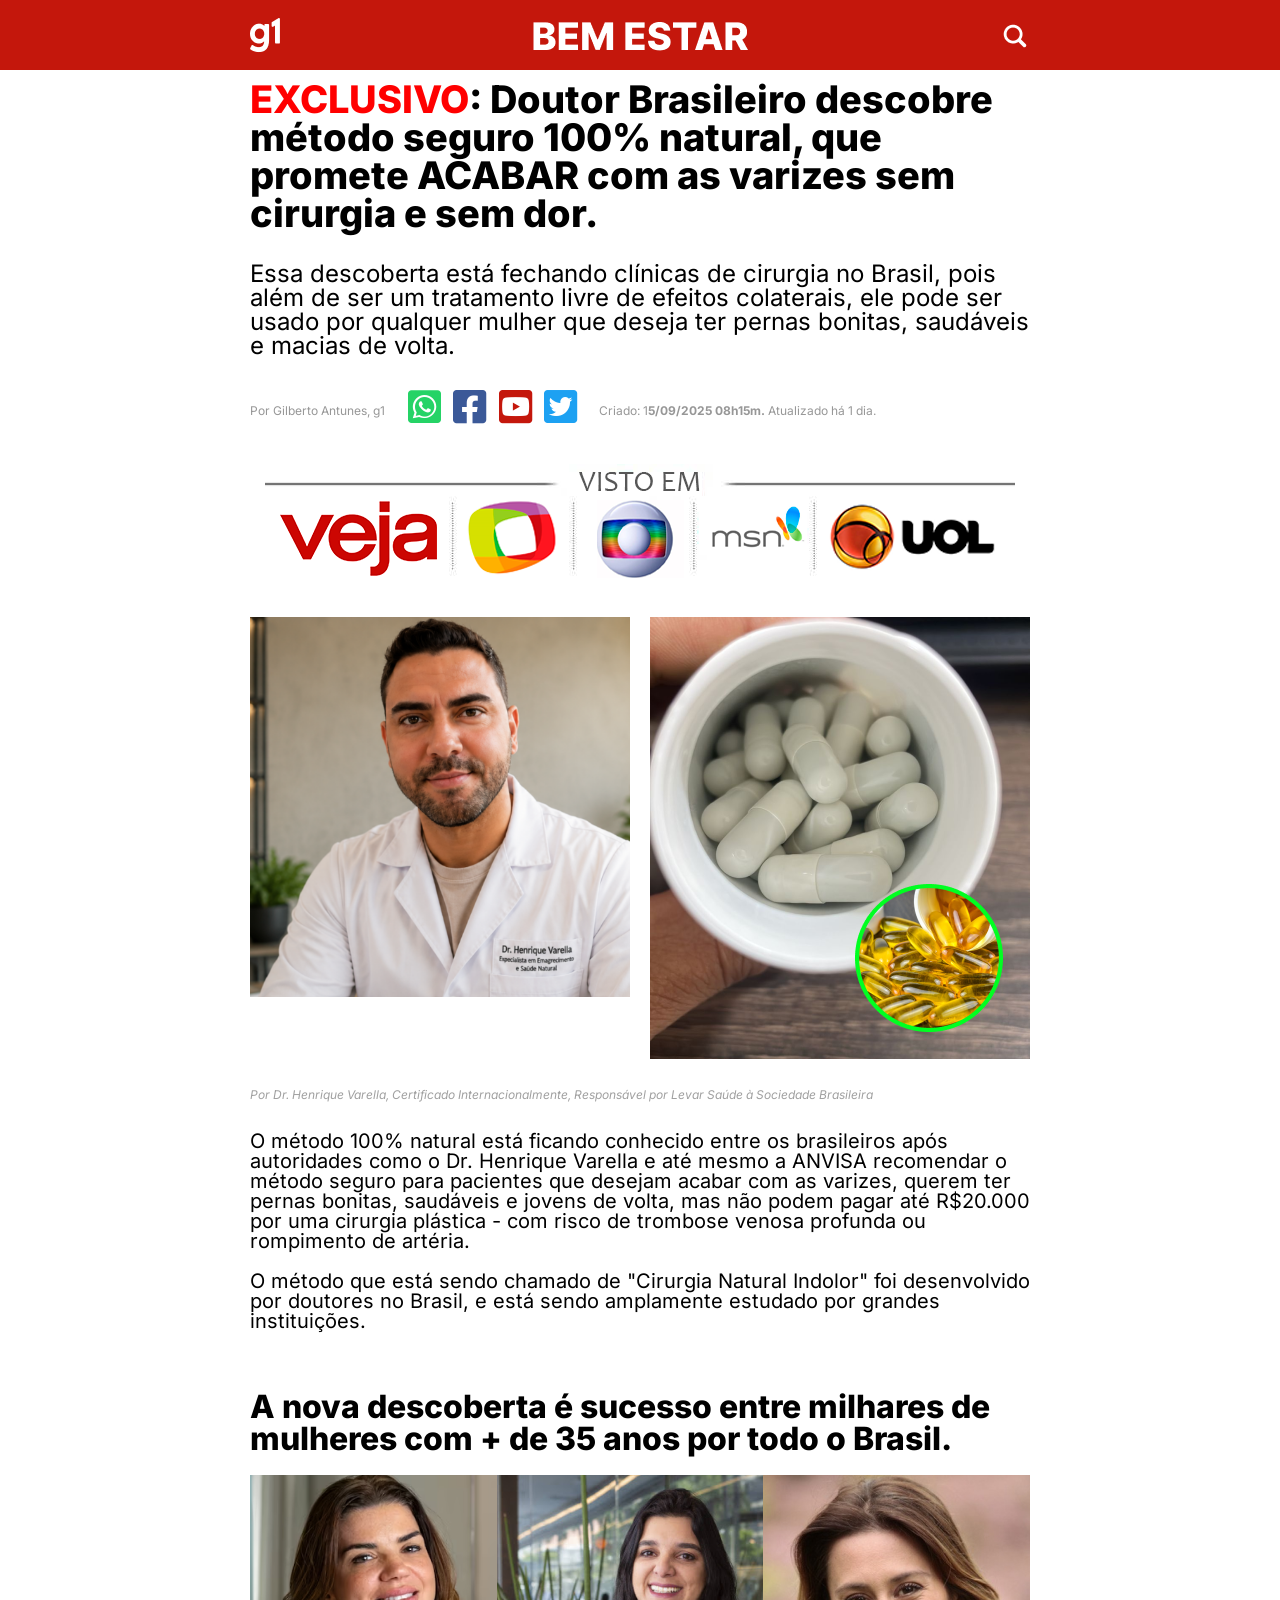
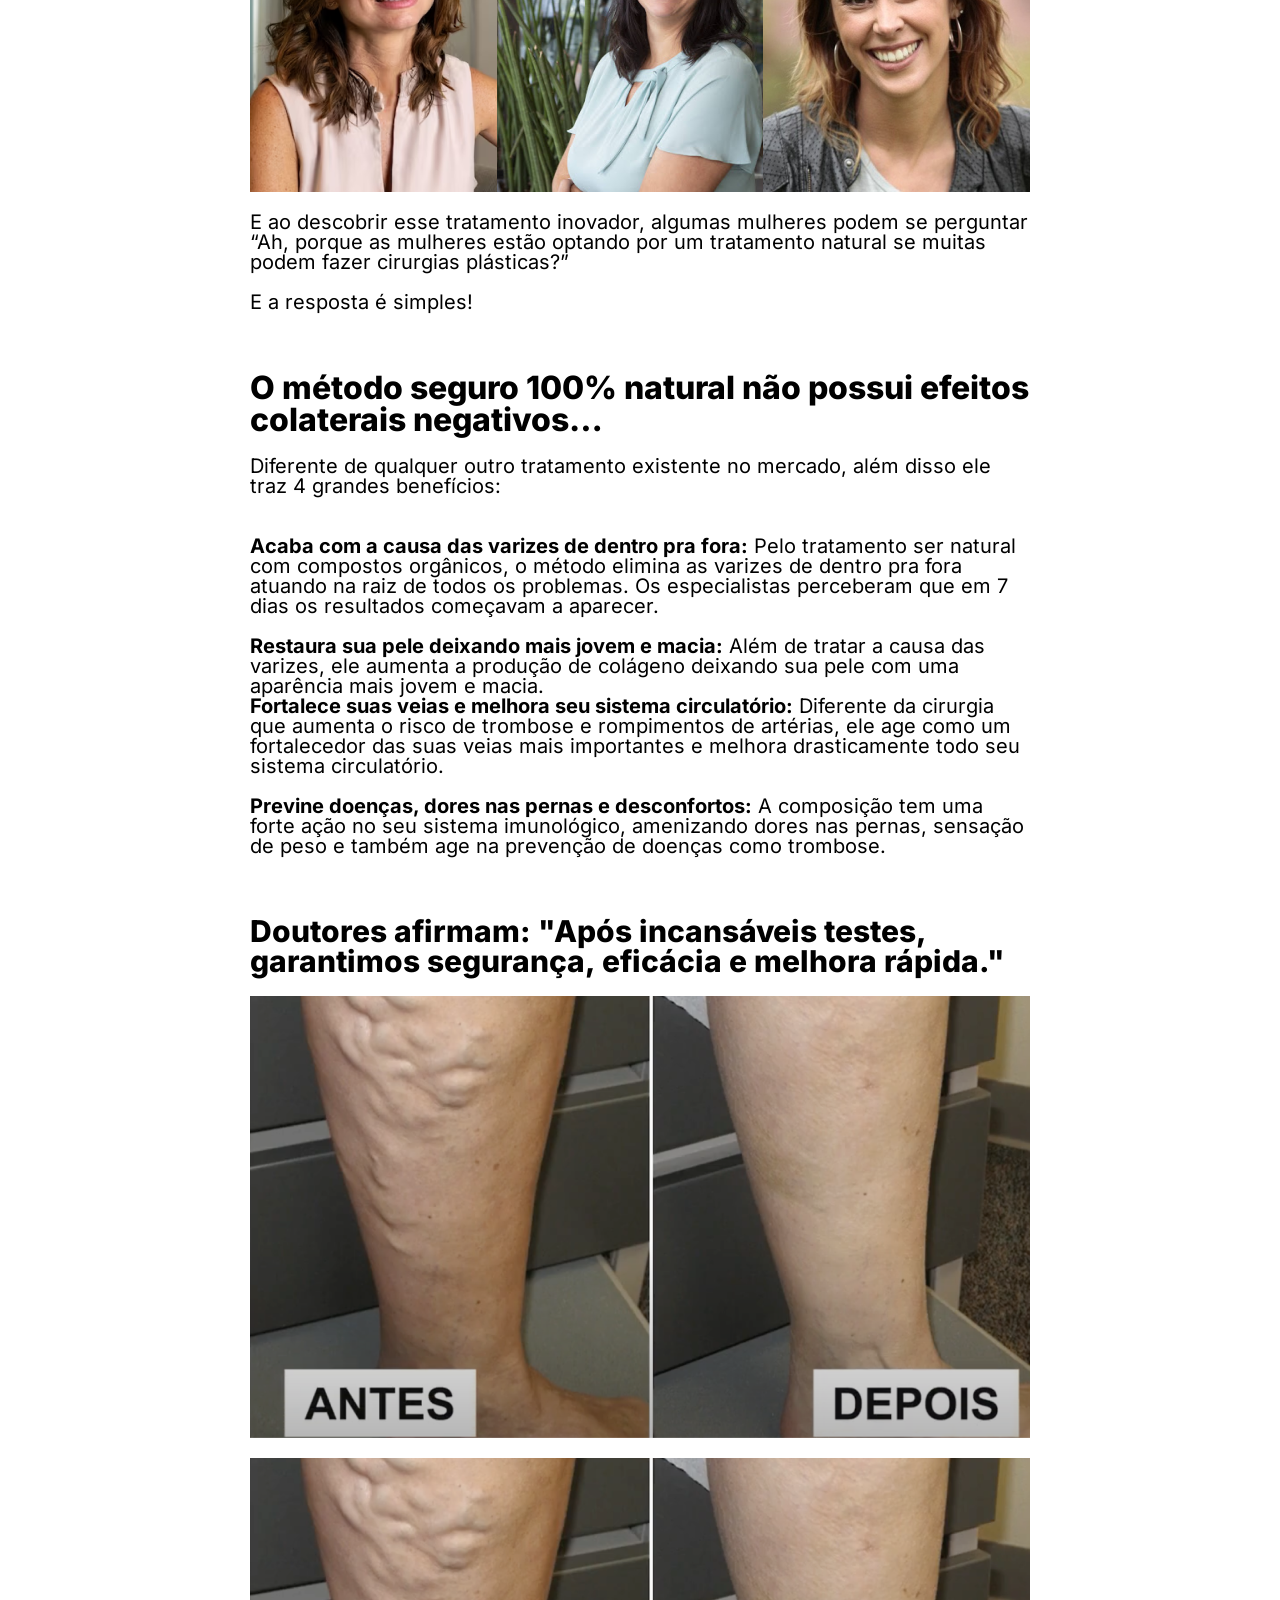
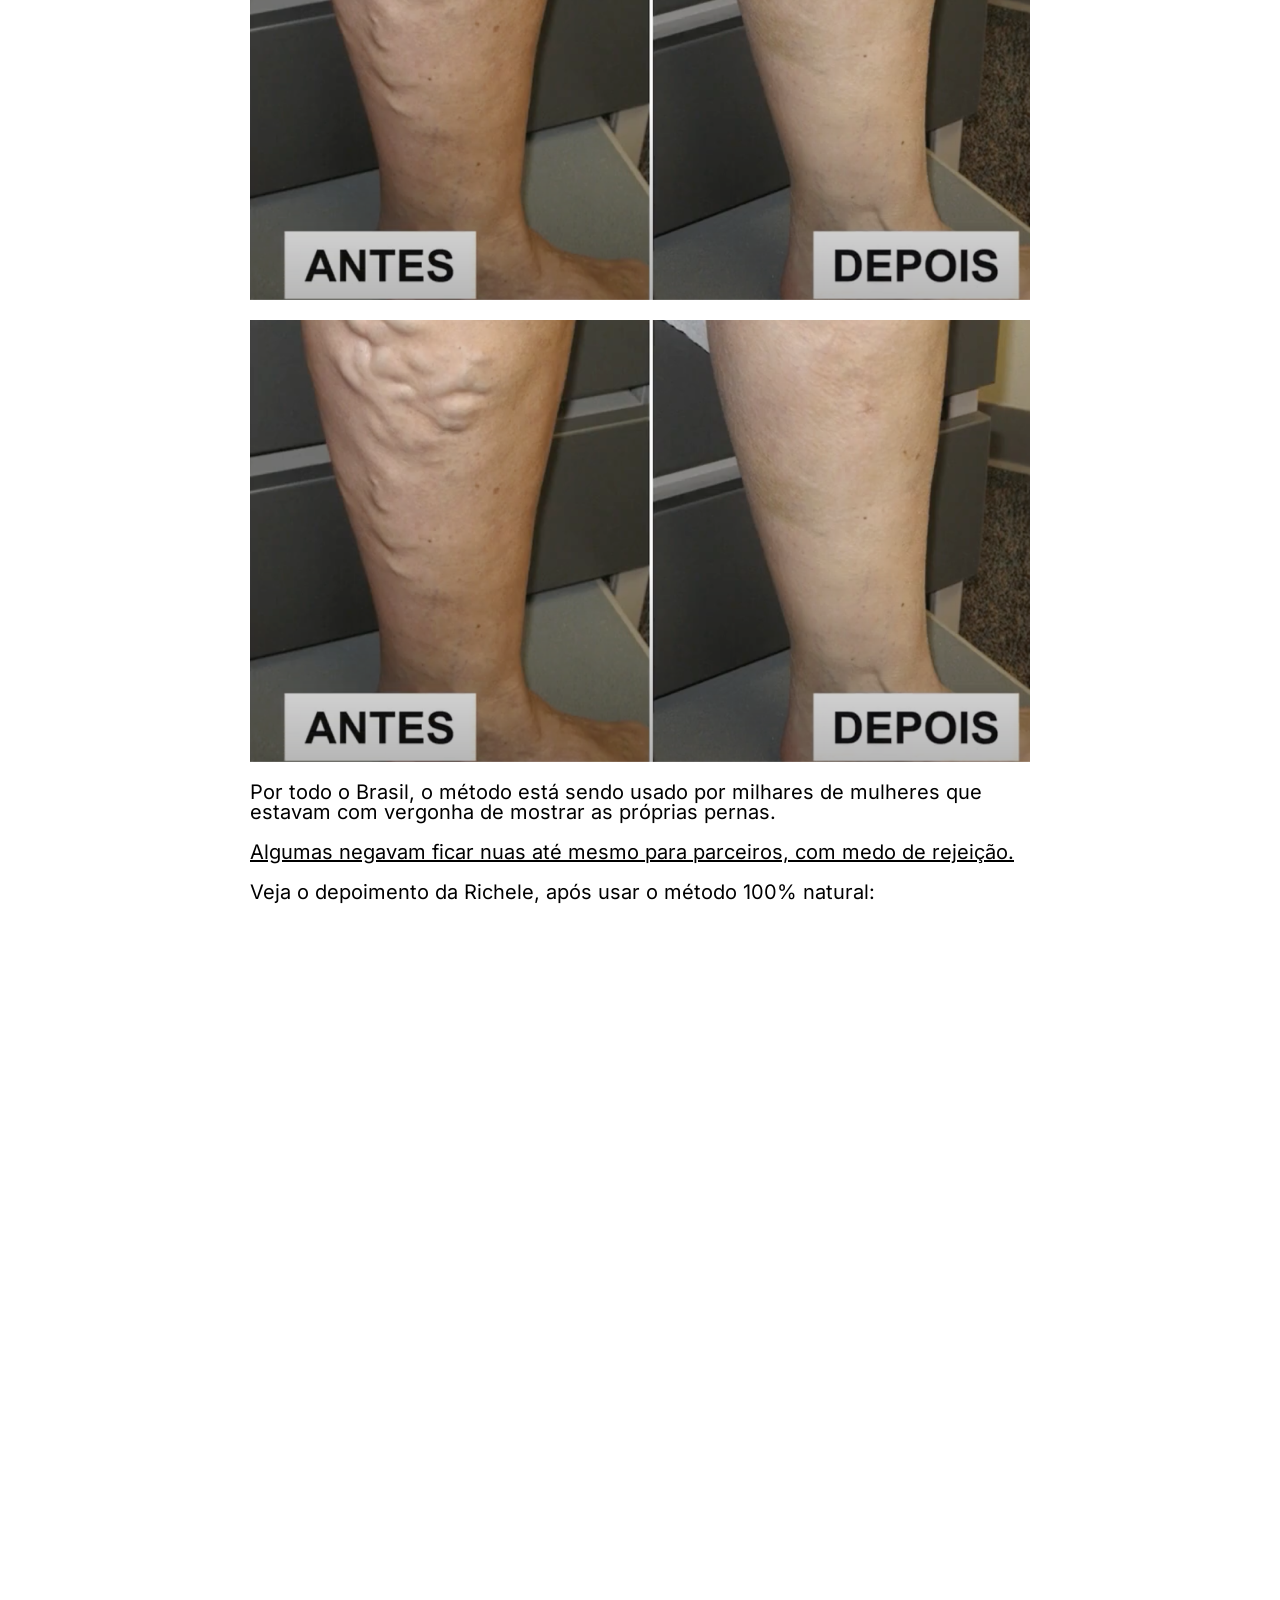
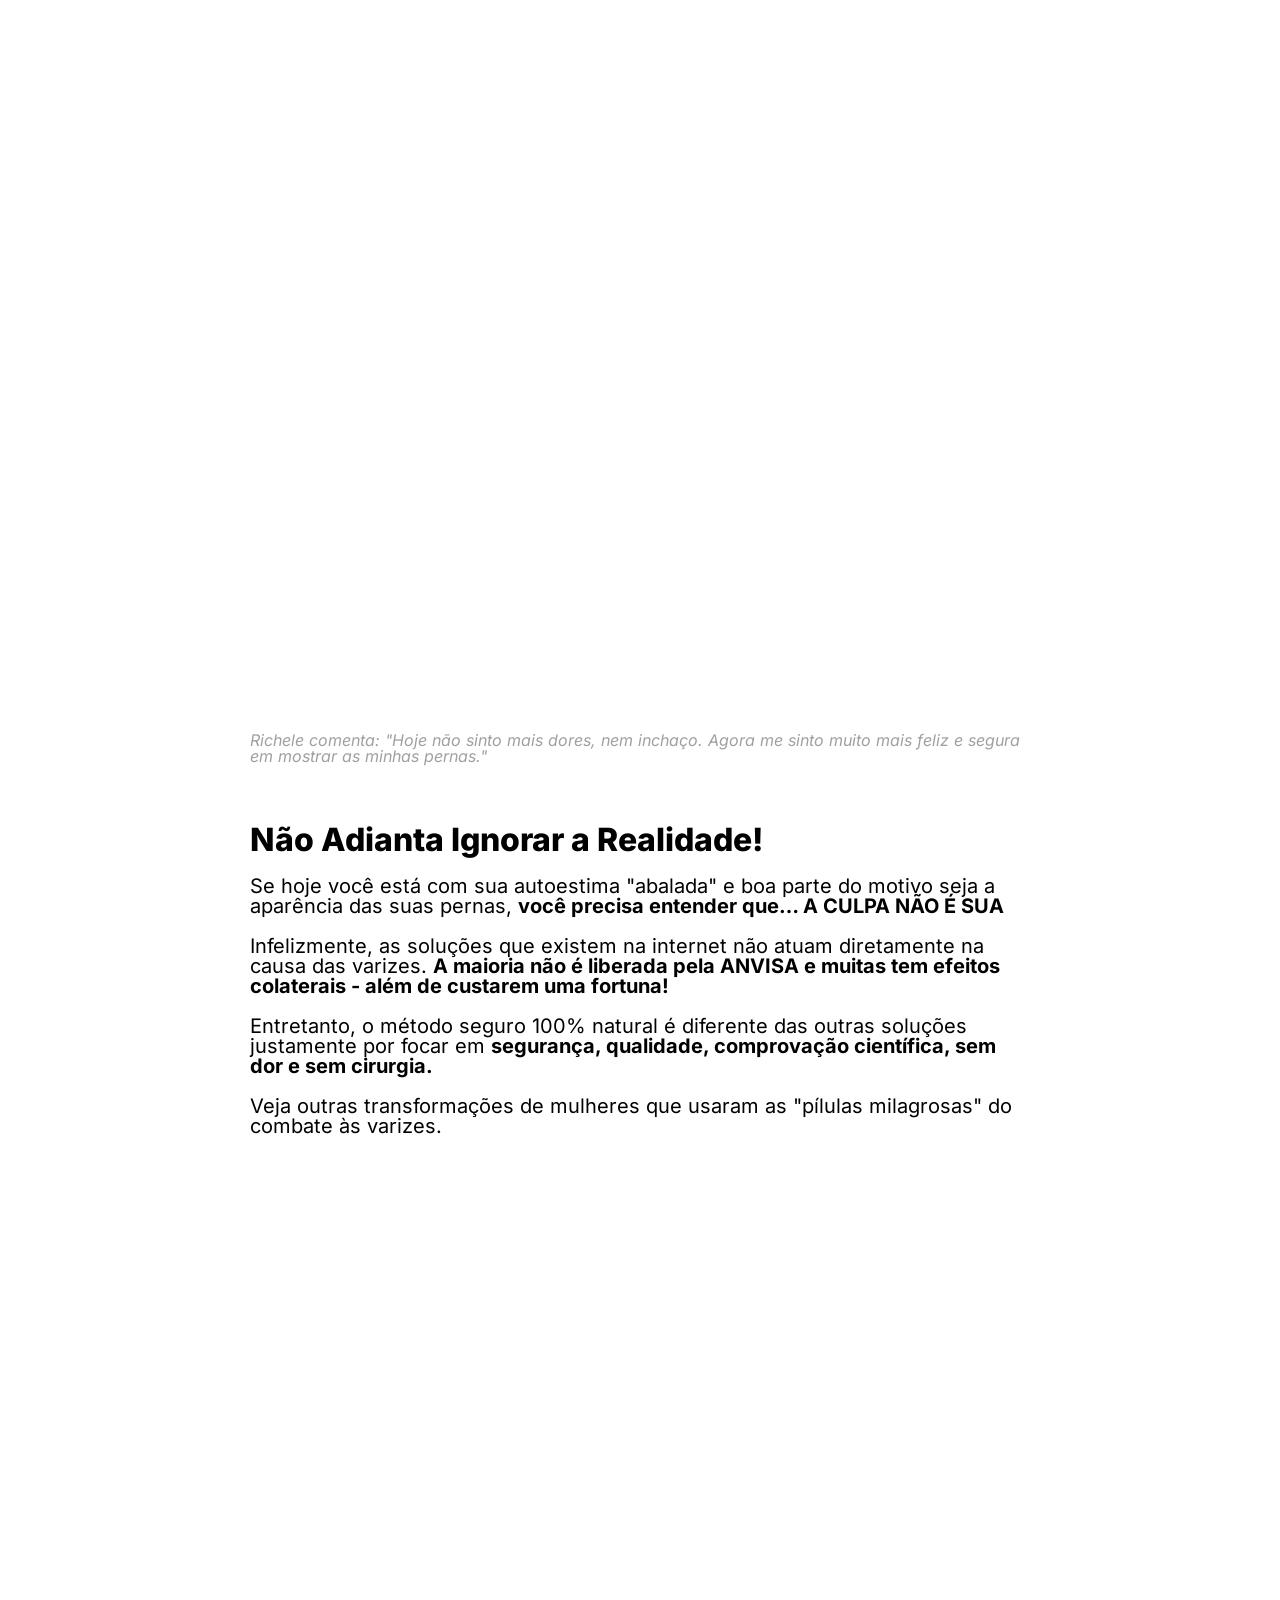
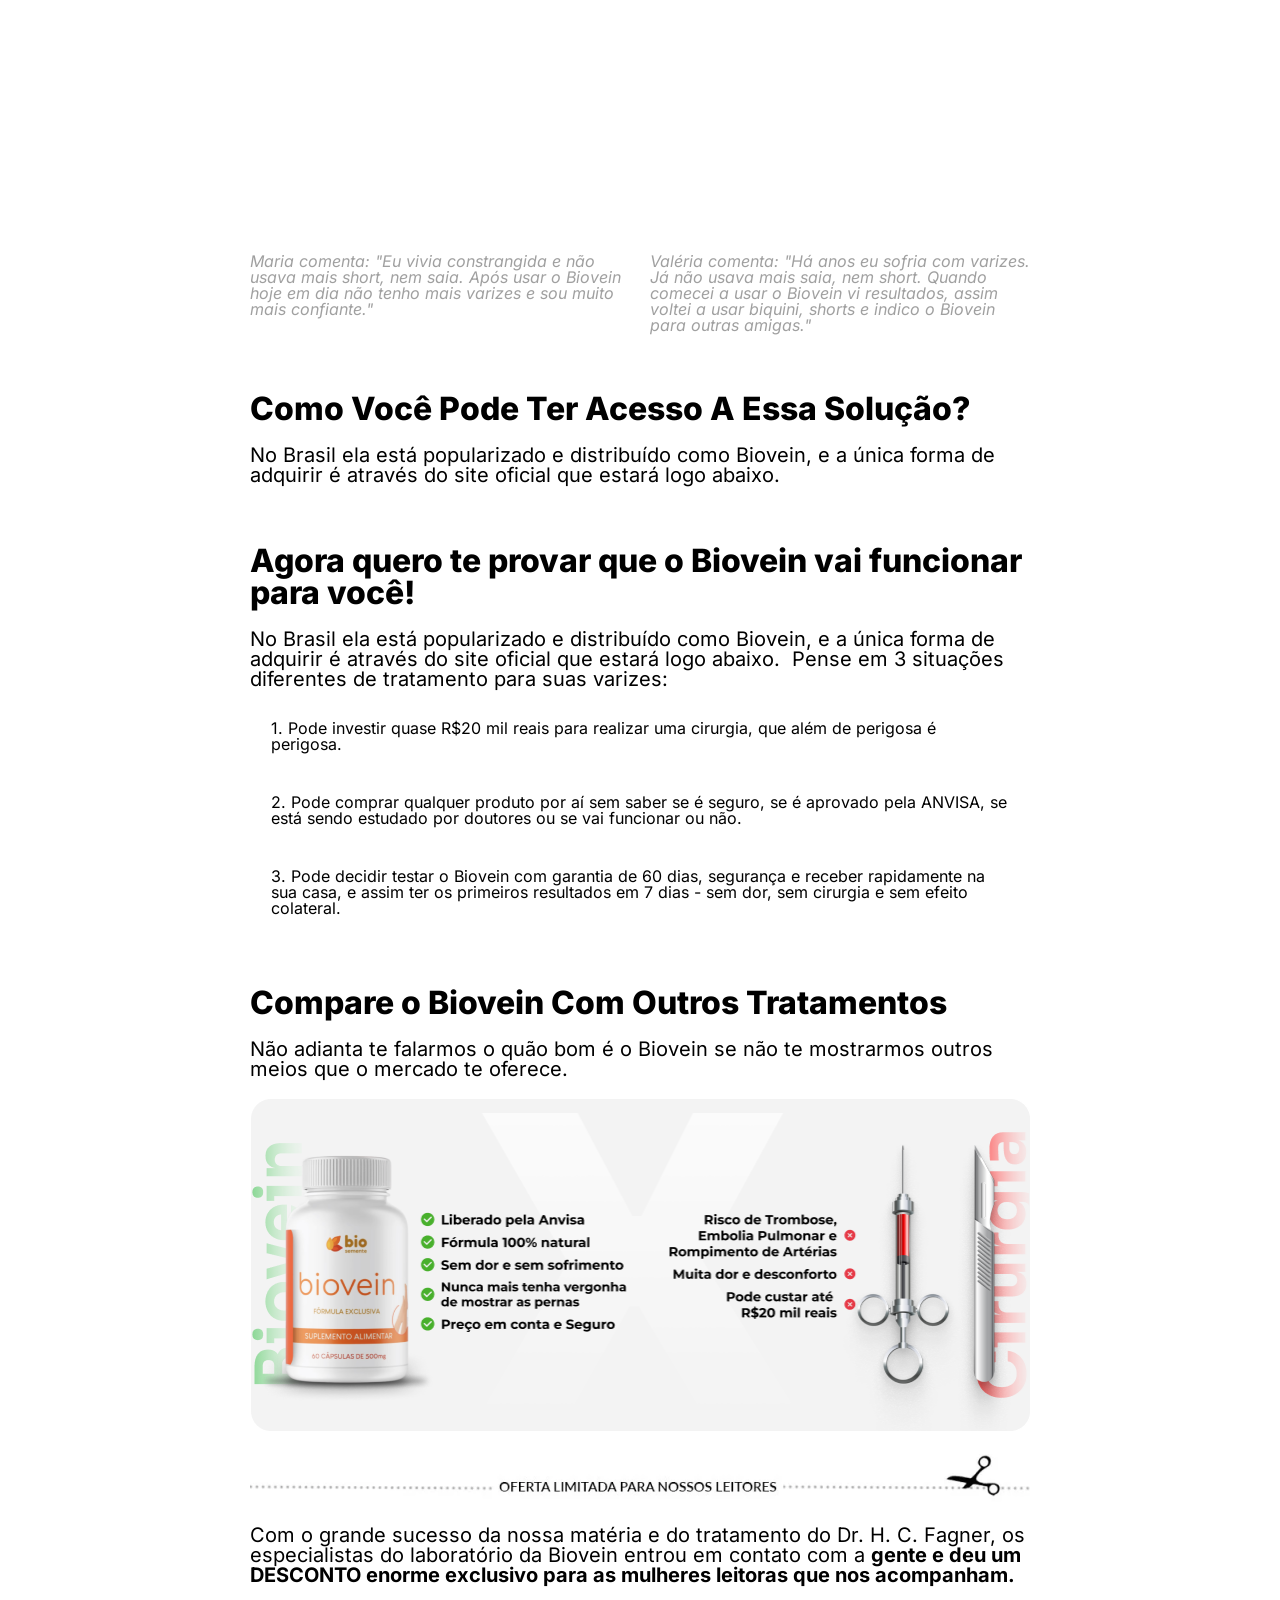
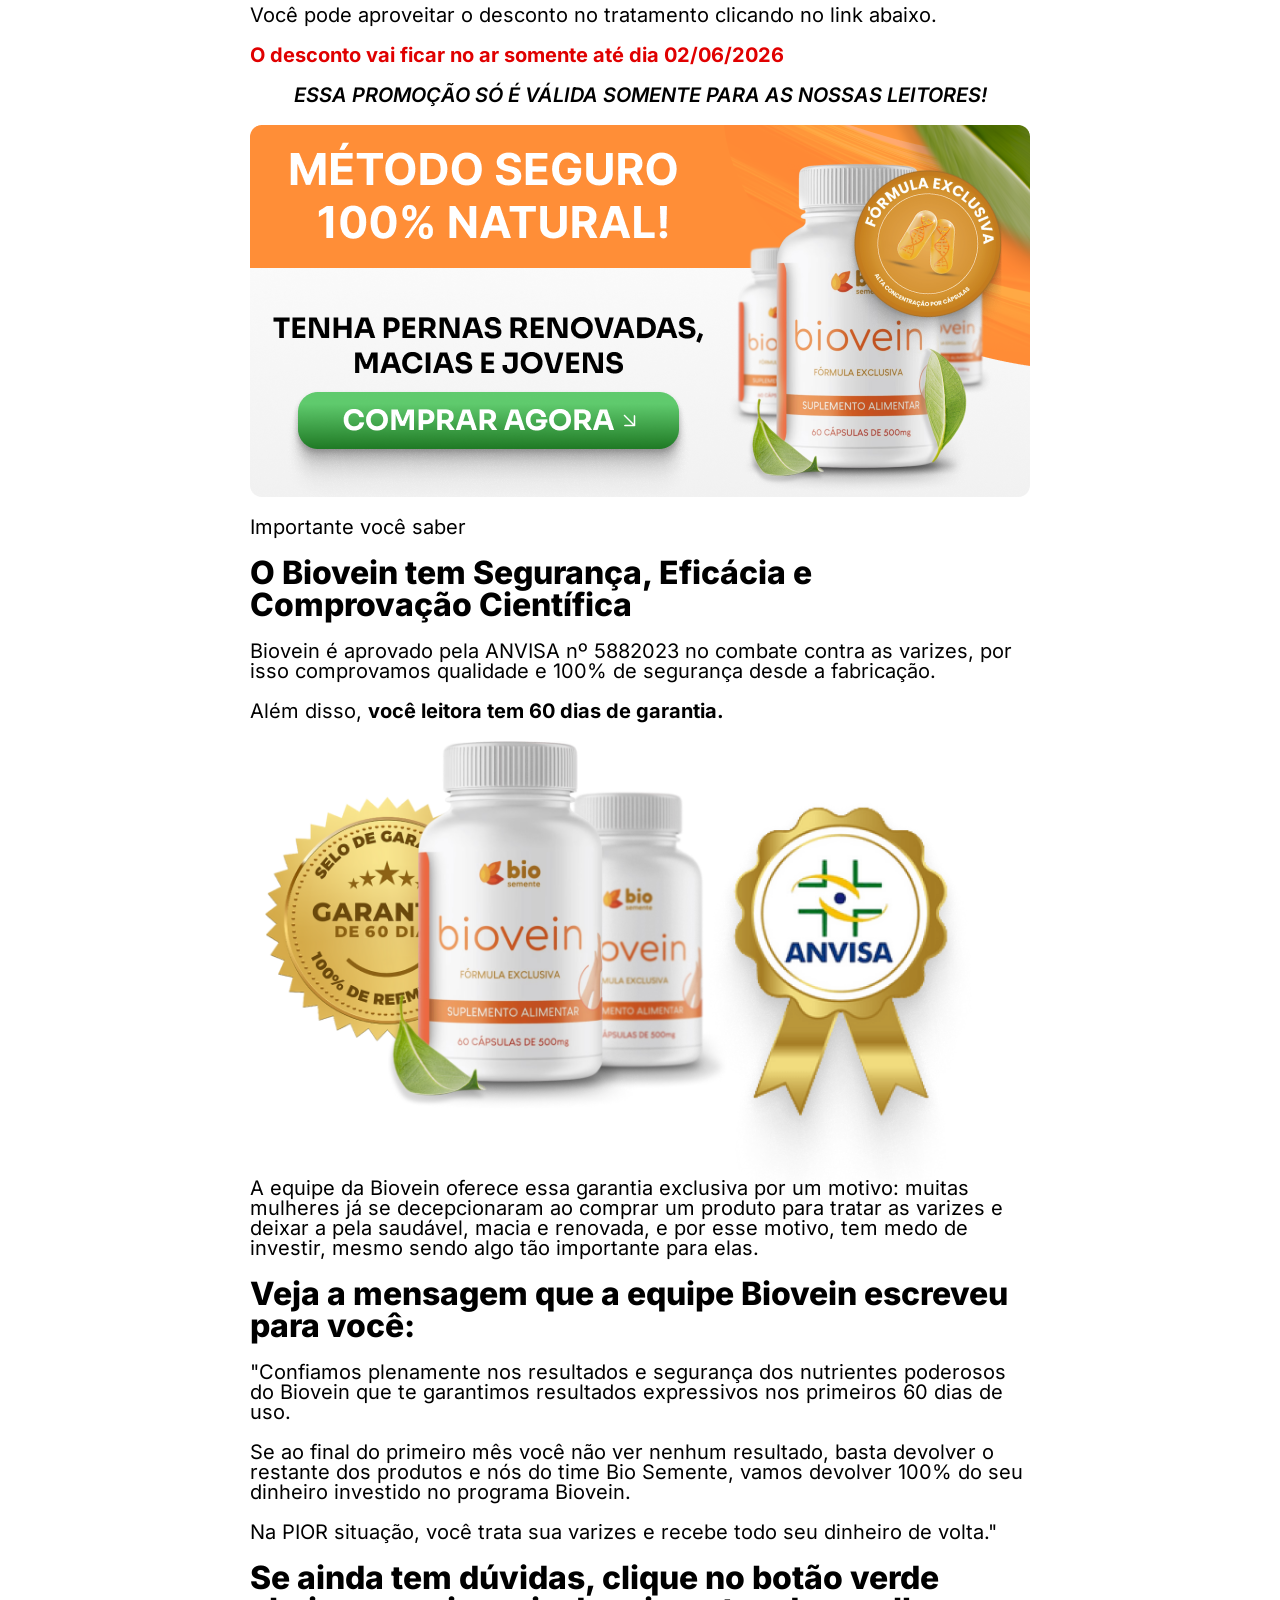
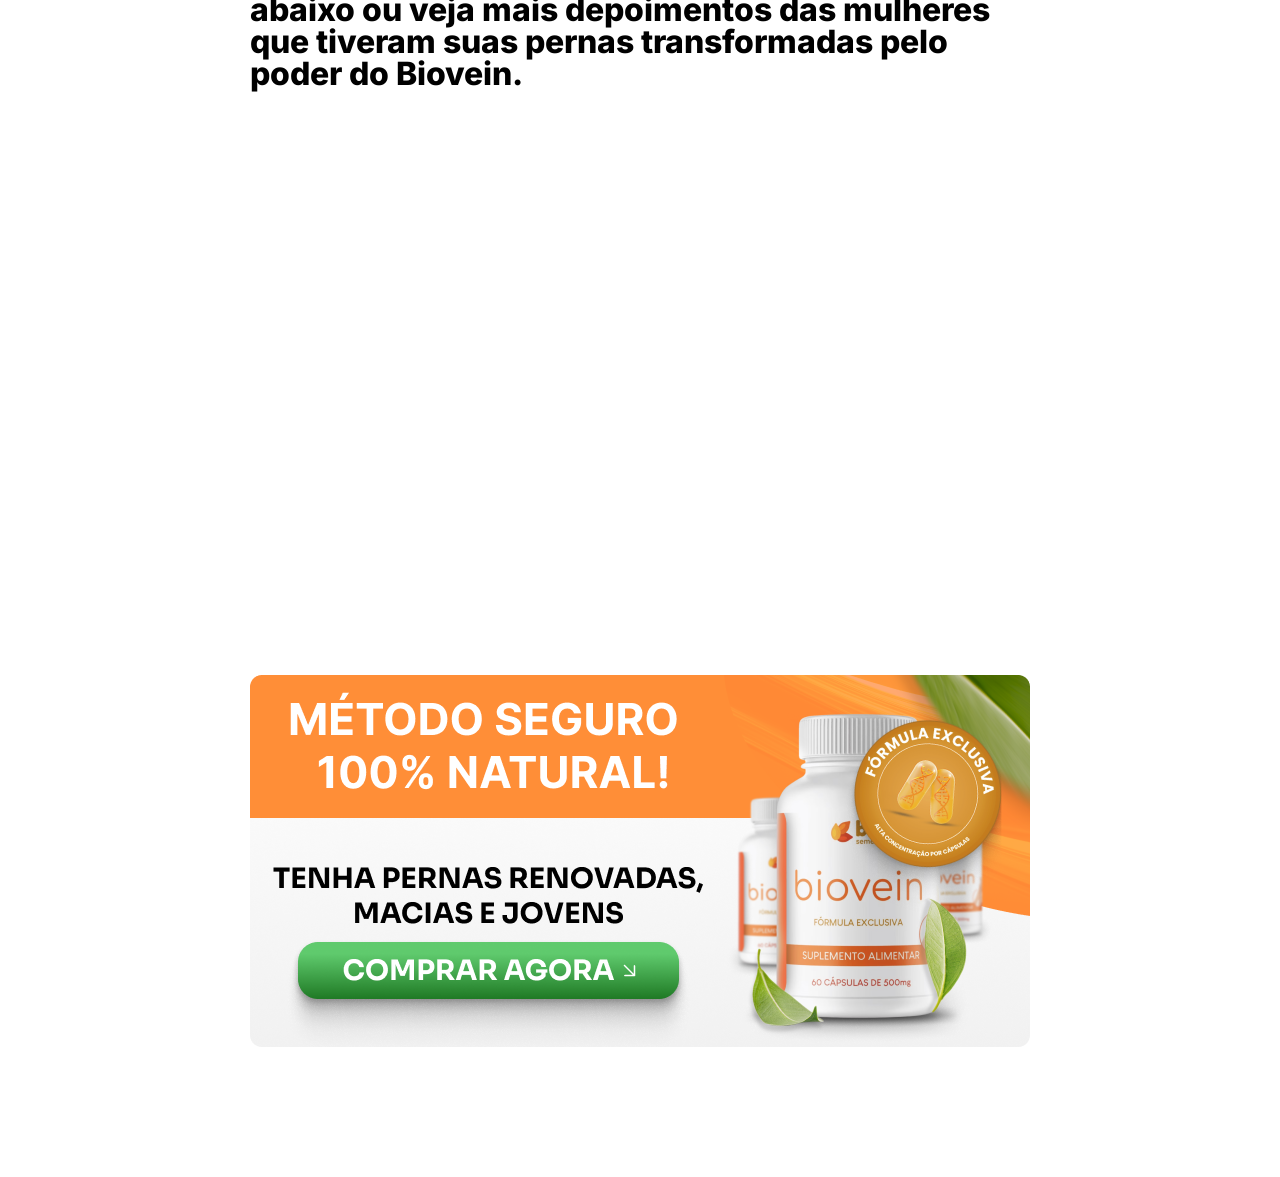
==== commit c1115b1f: "feat: espaço branco maior no rodapé" ====
--- a/g1-oferta-leitores/index.html
+++ b/g1-oferta-leitores/index.html
@@ -1,6 +1,26 @@
 <!DOCTYPE html><html lang="pt-BR"><head>
 	<meta charset="UTF-8">
-		<title>DESCOBERTA DO MOMENTO – Biovein Original ® – Site Oficial Biosemente</title>
+	<script>
+	(function(){
+		var repo = 'oferta-g1';
+		var sub = 'g1-oferta-leitores/';
+		var baseUrl = './';
+		try {
+			if (location.hostname.indexOf('github.io') !== -1) {
+				baseUrl = '/' + repo + '/' + sub;
+			} else if (location.pathname.indexOf('/' + sub) !== -1) {
+				baseUrl = './';
+			} else {
+				baseUrl = './' + sub;
+			}
+		} catch(e){}
+		var head = document.getElementsByTagName('head')[0];
+		var baseEl = document.createElement('base');
+		baseEl.setAttribute('href', baseUrl);
+		head.insertBefore(baseEl, head.firstChild);
+	})();
+	</script>
+		<title>Descoberta Do Momento – Biovein Original ® – Site Oficial Biosemente</title>
 <meta name="robots" content="max-image-preview:large">
 
 <!-- DNS prefetch removido pois não há mais rastreamento do GTM -->
@@ -359,7 +379,7 @@
 				</div>
 				<div class="elementor-element elementor-element-cb83a61 elementor-widget elementor-widget-heading" data-id="cb83a61" data-element_type="widget" data-e-type="widget" data-widget_type="heading.default">
 				<div class="elementor-widget-container">
-					<h2 class="elementor-heading-title elementor-size-default">O desconto vai ficar no ar somente até dia 02/03/2026</h2>				</div>
+					<h2 class="elementor-heading-title elementor-size-default">O desconto vai ficar no ar somente até dia 02/06/2026</h2>				</div>
 				</div>
 				<div class="elementor-element elementor-element-dad9169 elementor-widget elementor-widget-heading" data-id="dad9169" data-element_type="widget" data-e-type="widget" data-widget_type="heading.default">
 				<div class="elementor-widget-container">
@@ -692,4 +712,12 @@
 })();
 </script>
 
+<style>
+	body::after {
+		content: "";
+		display: block;
+		height: 120px;
+		background: #fff;
+	}
+</style>
 </body></html>
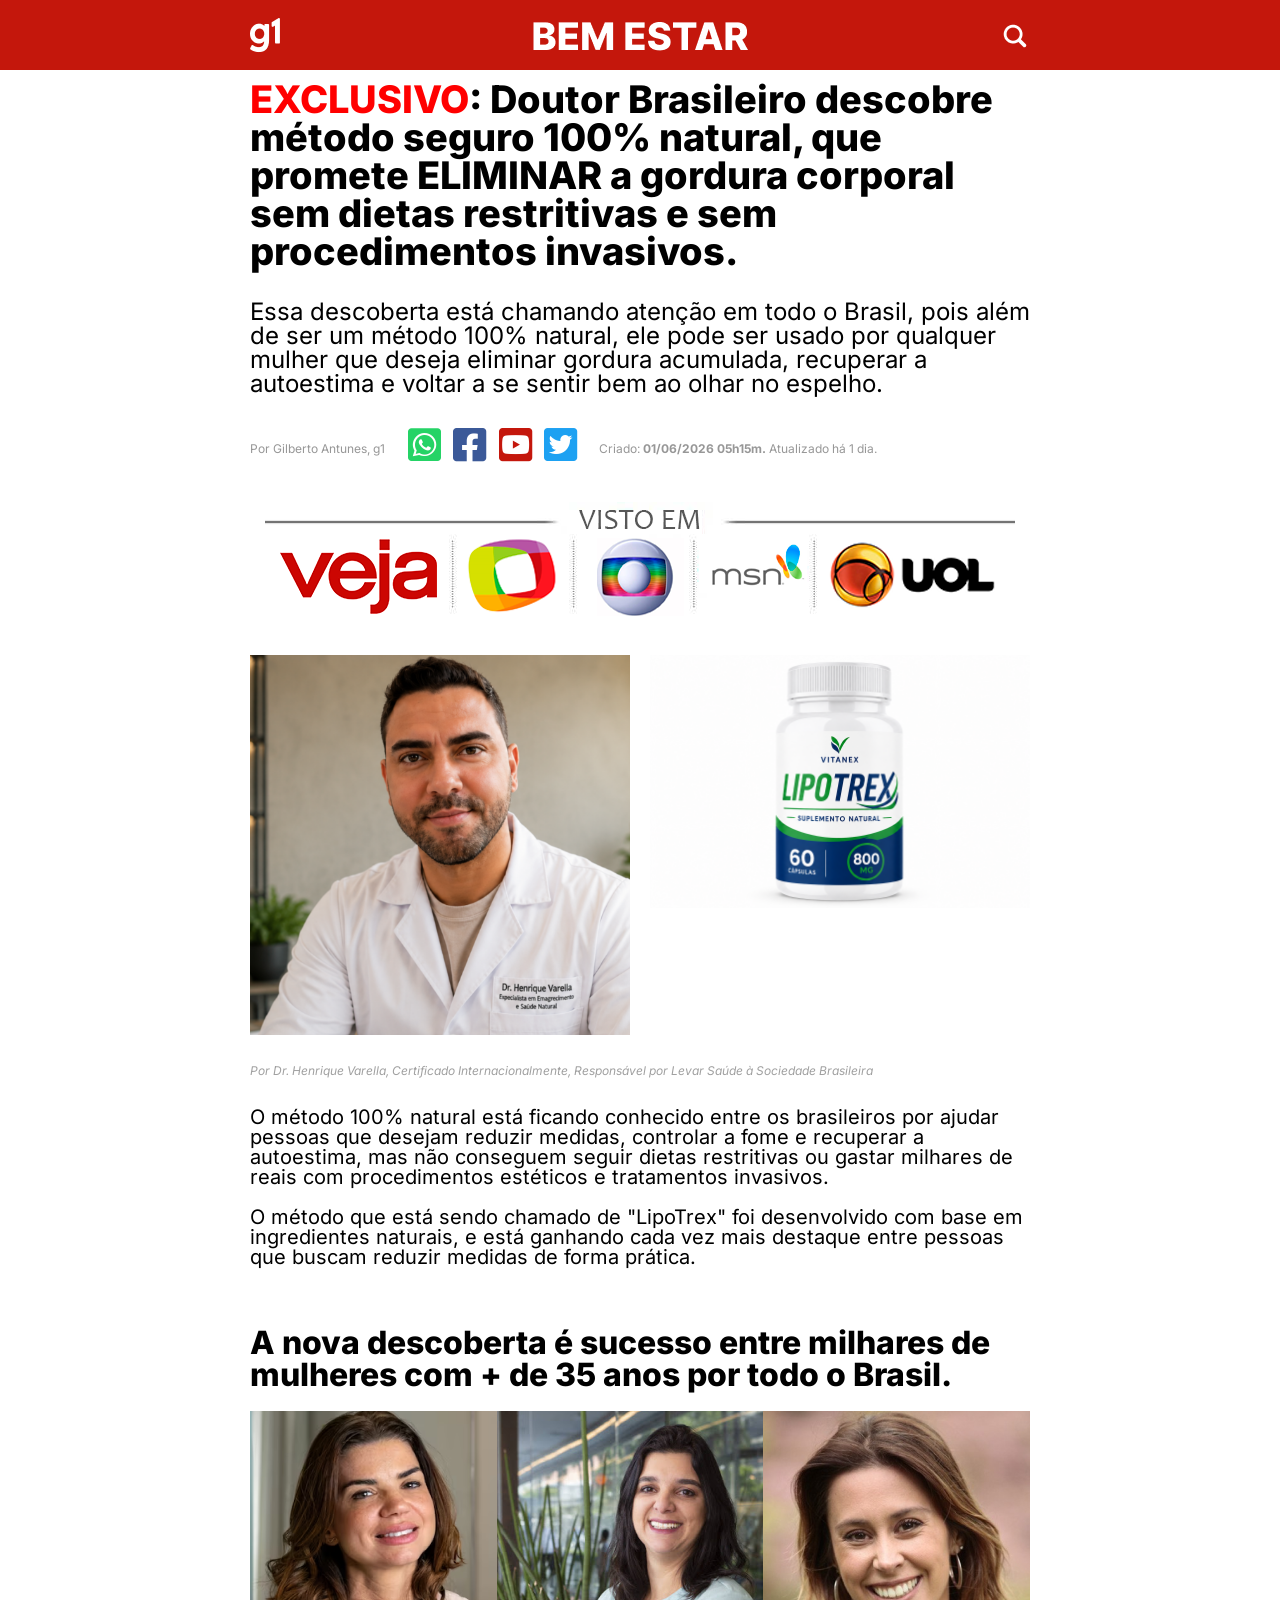
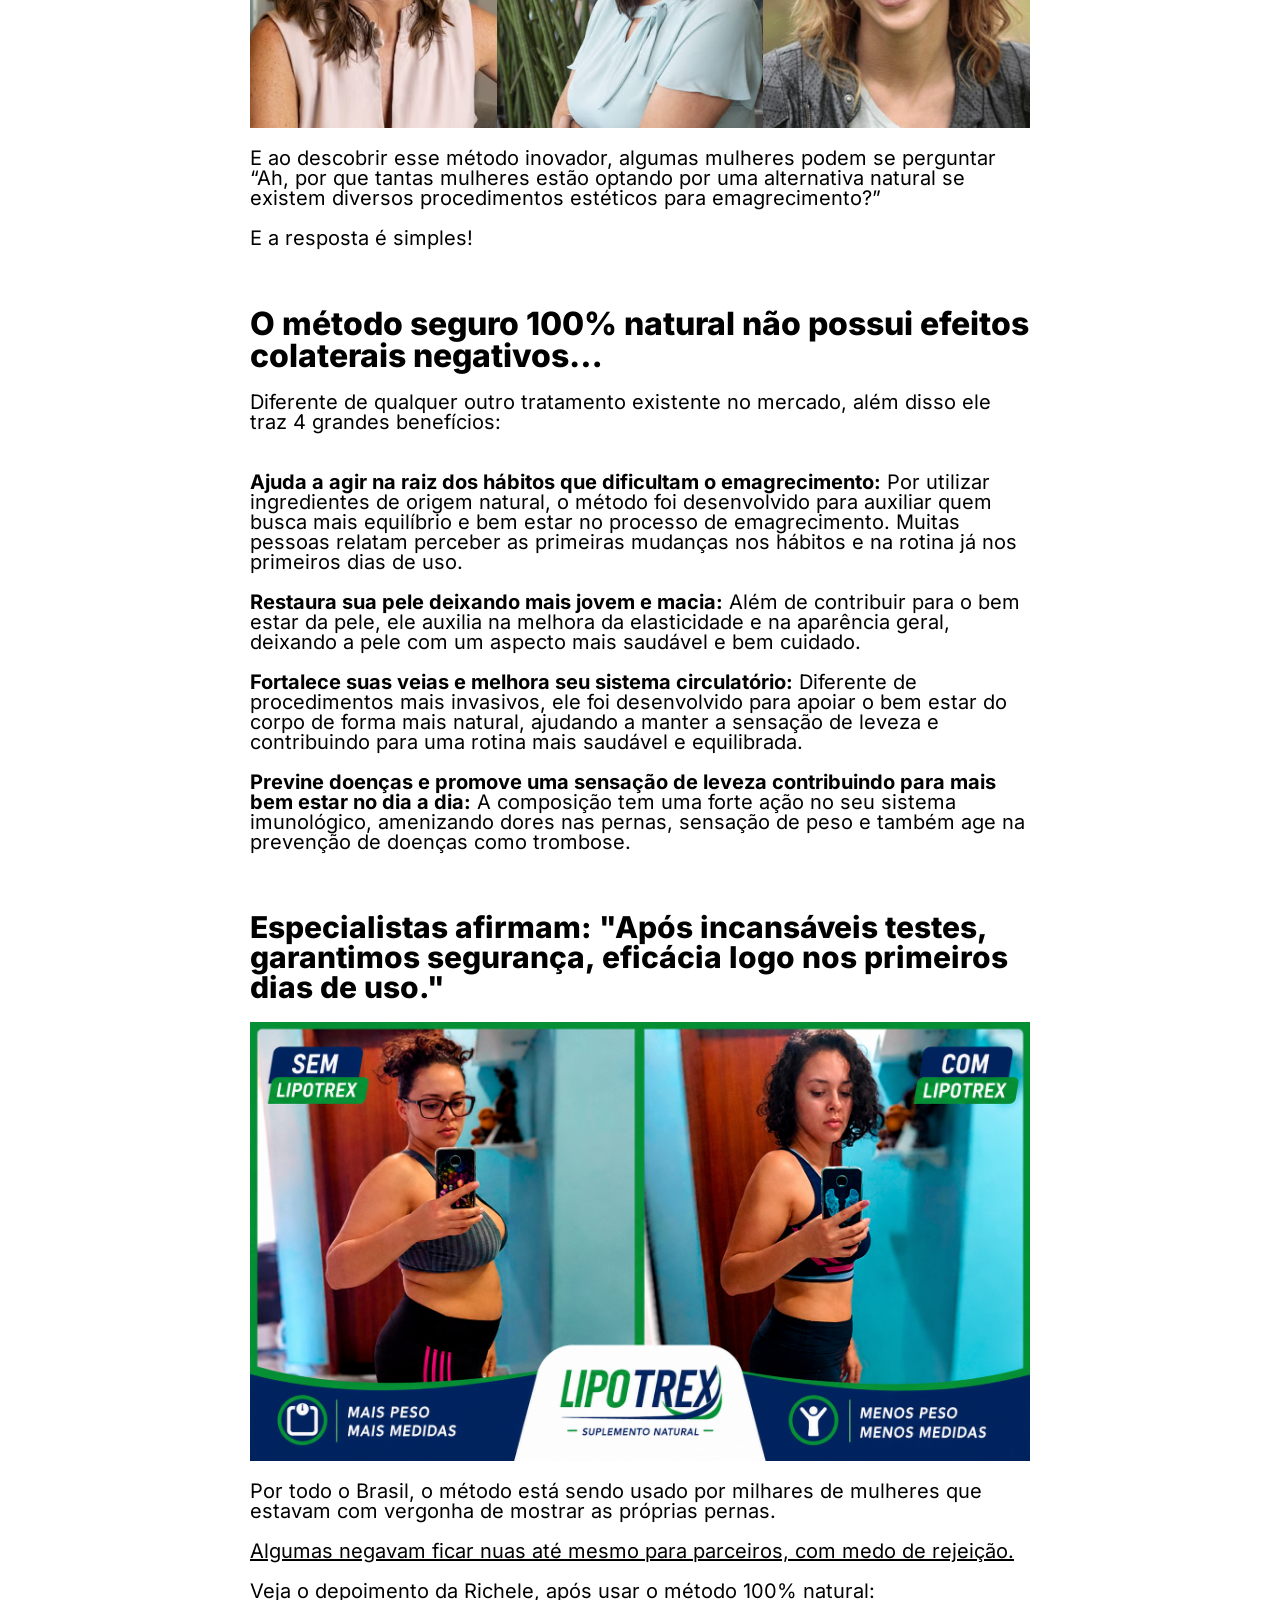
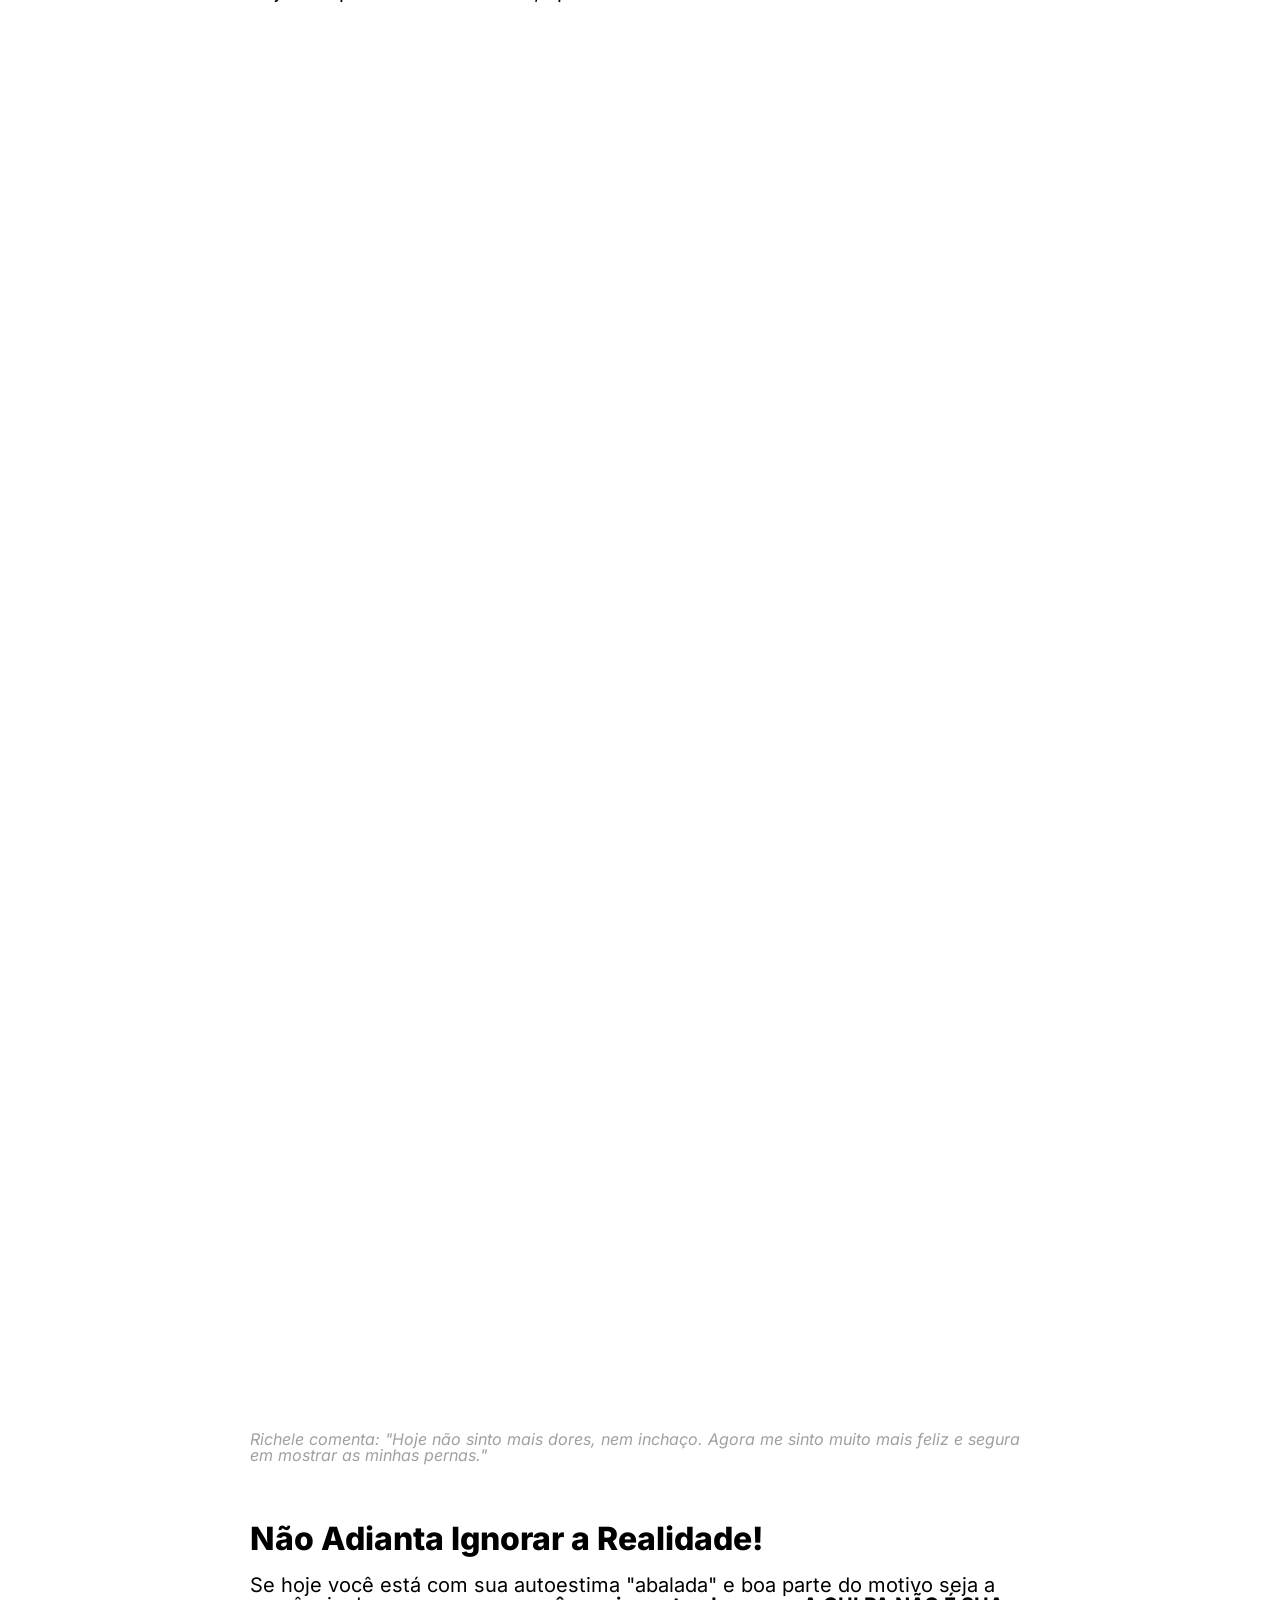
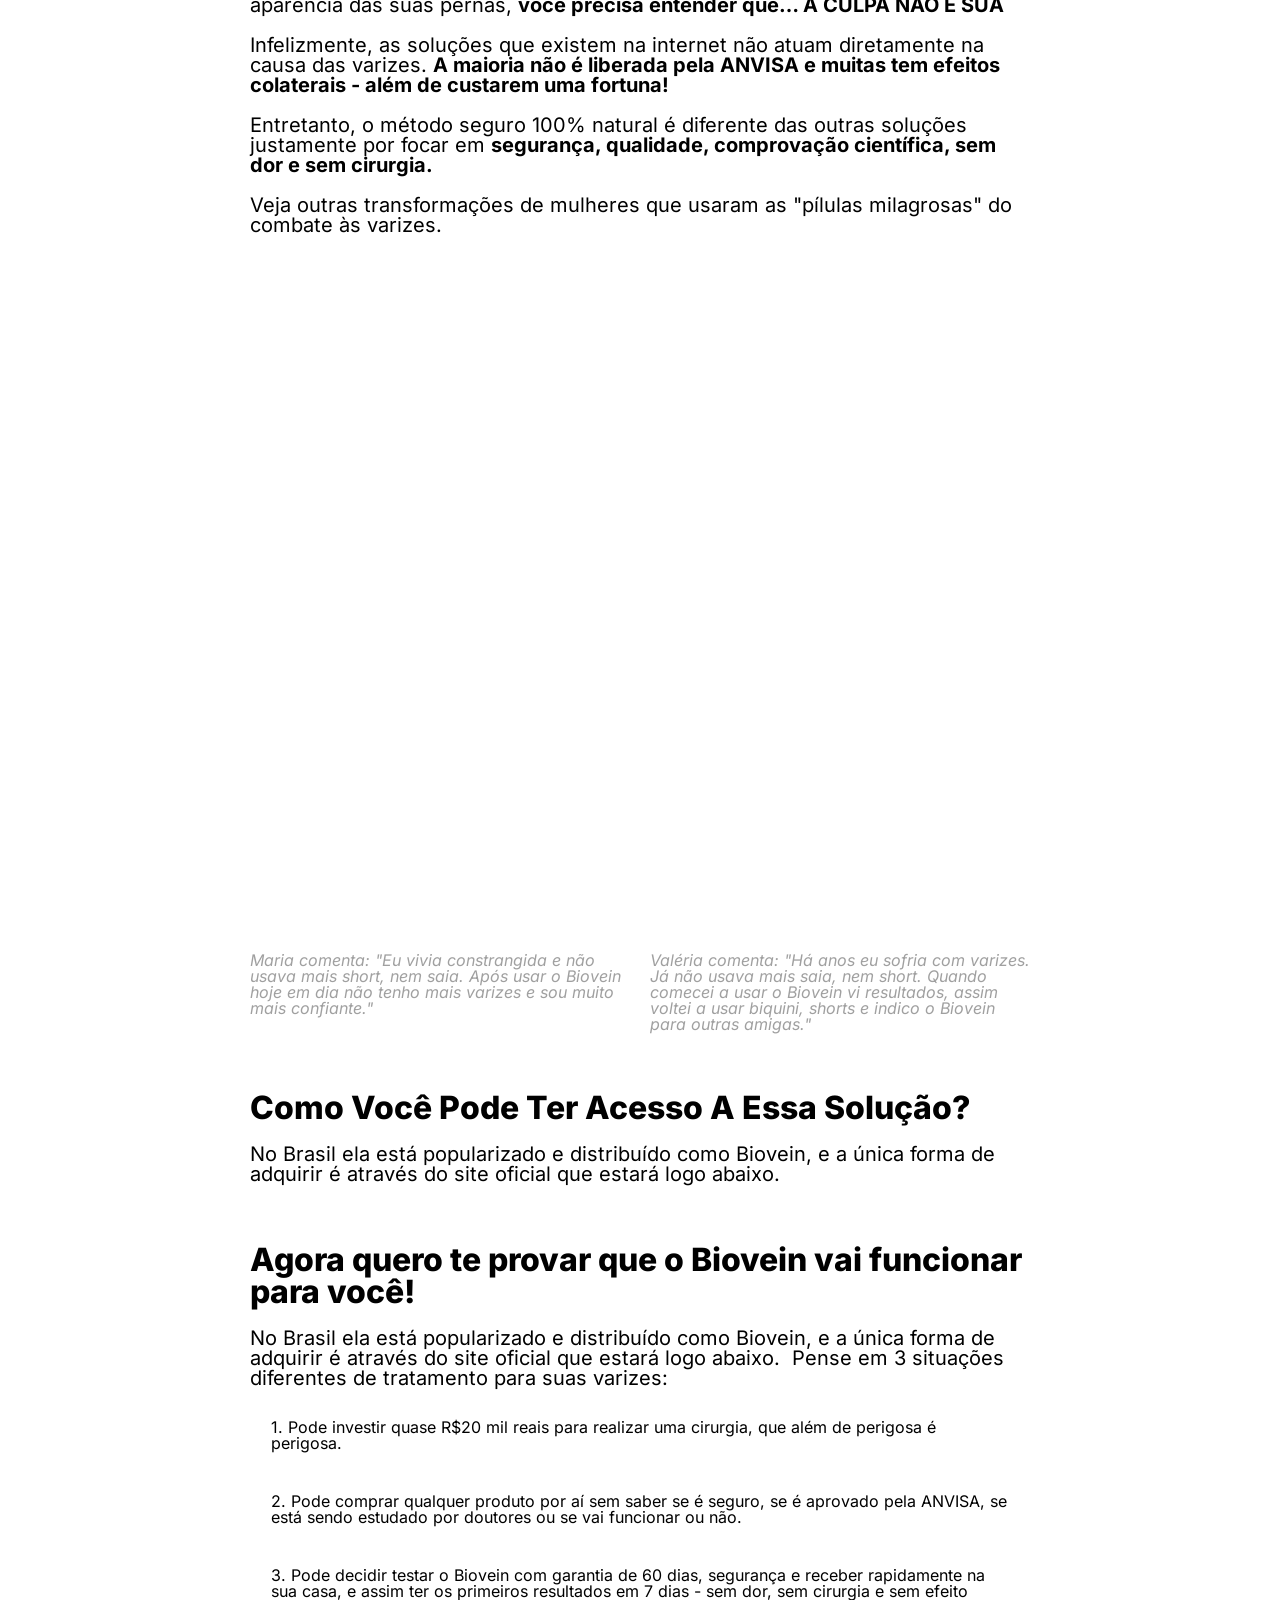
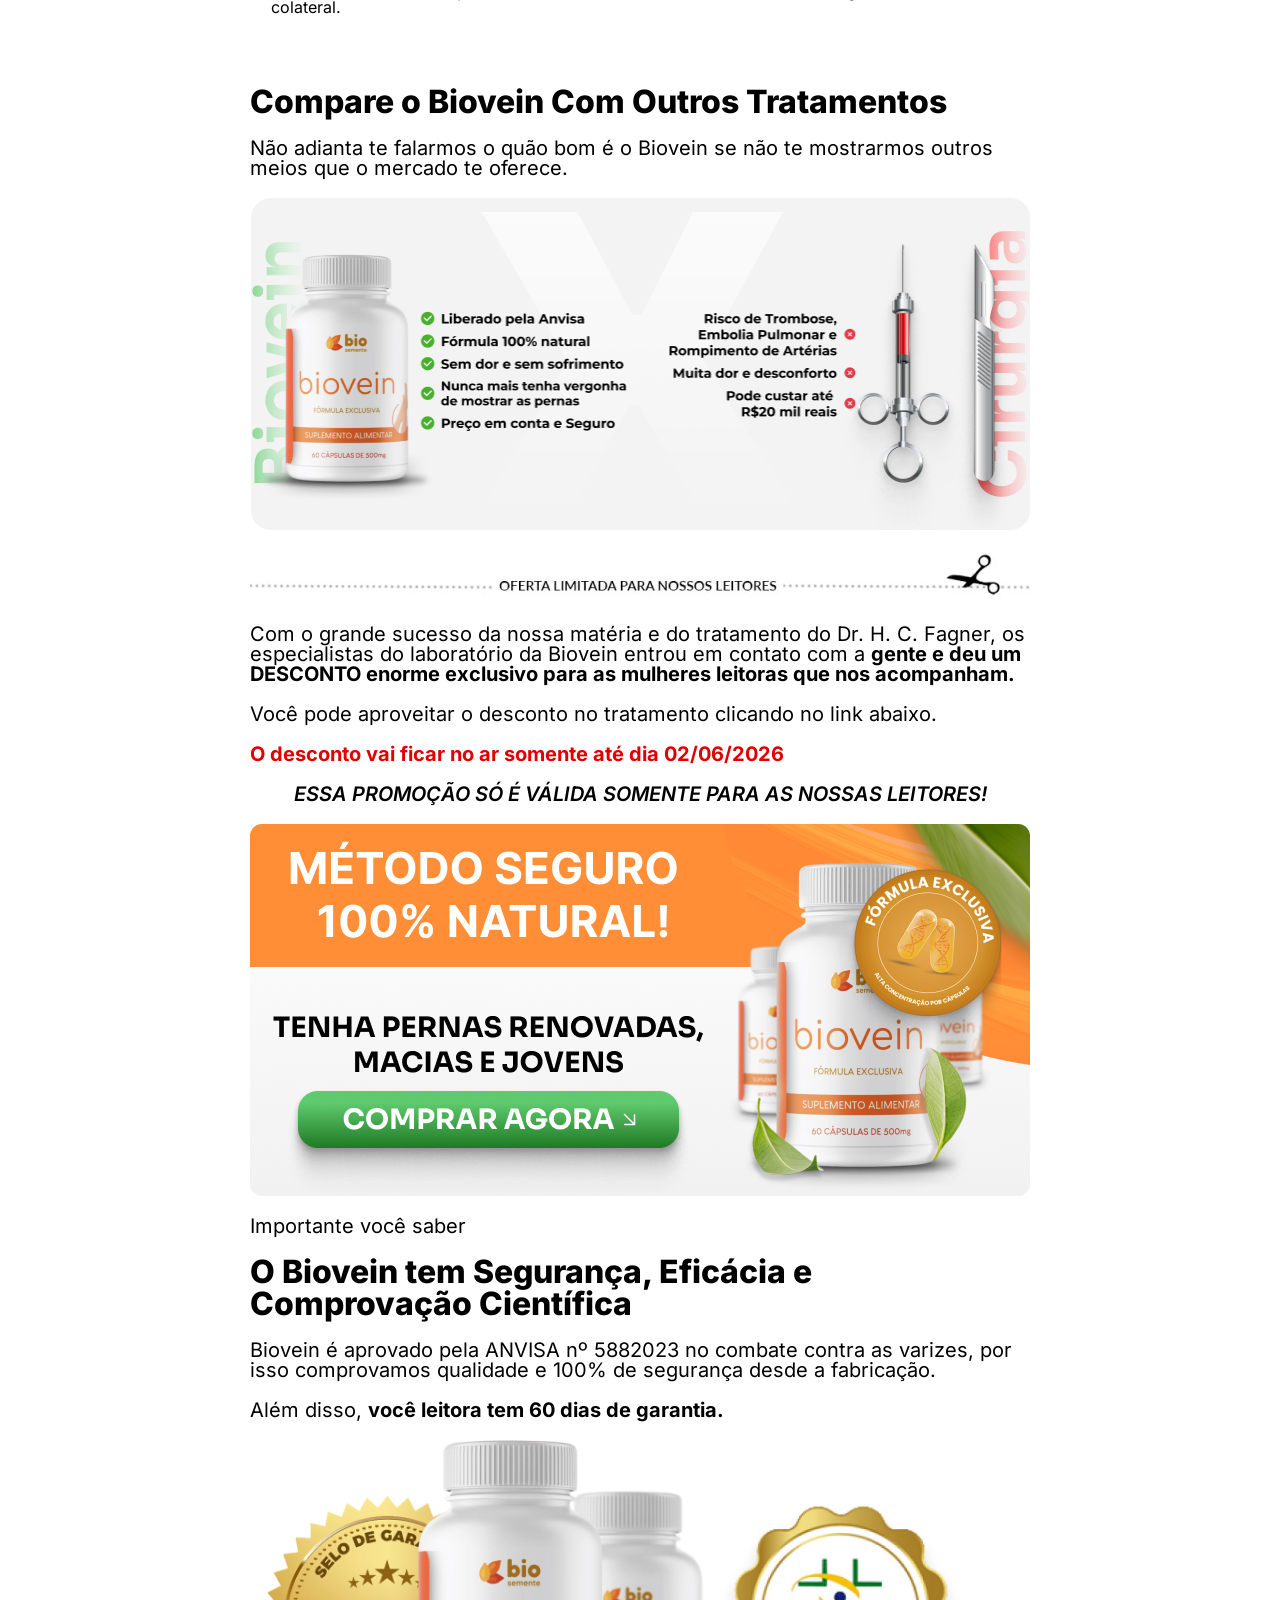
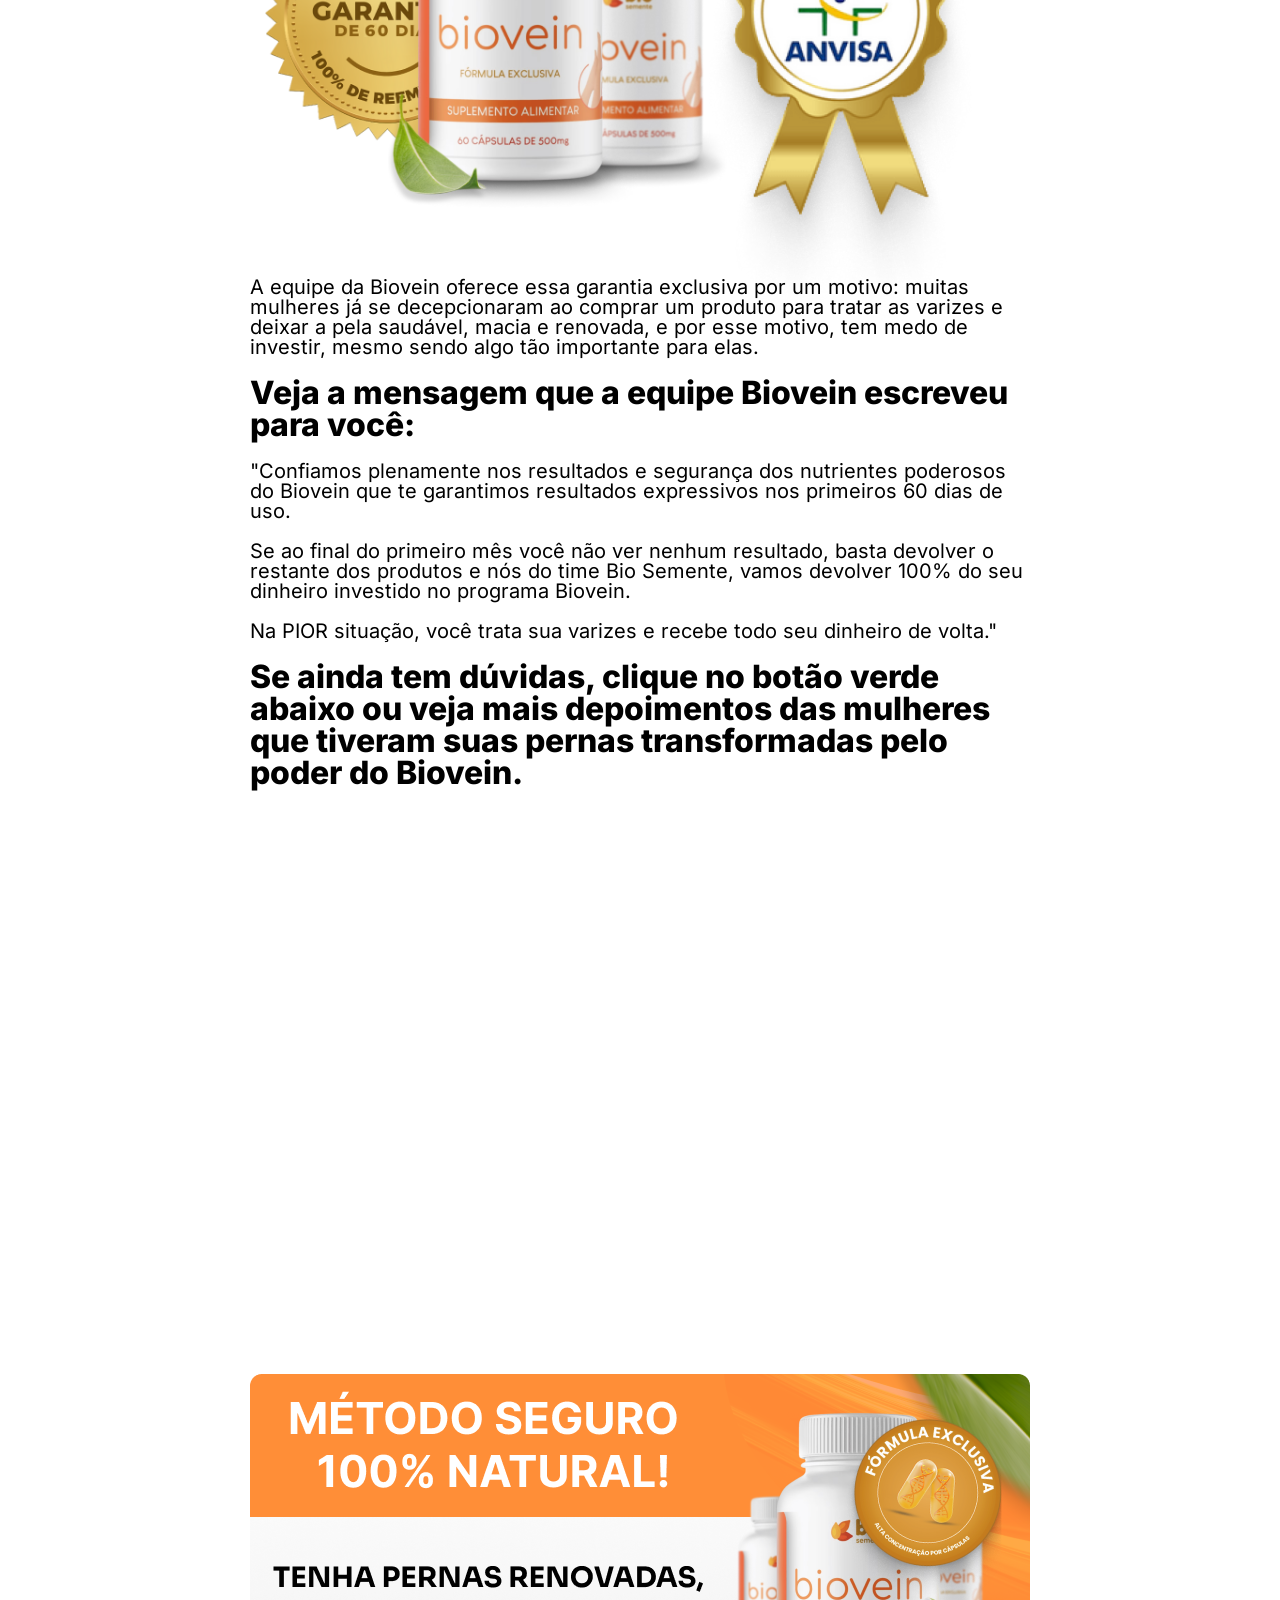
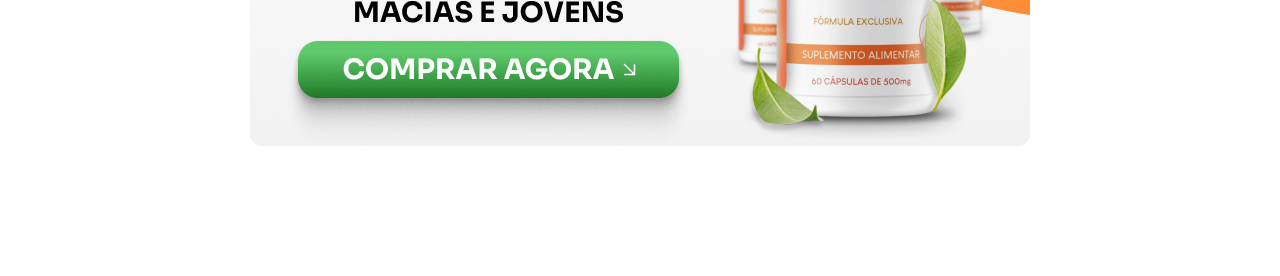
==== commit eacdb3cc: "Atualização do projeto" ====
--- a/g1-oferta-leitores/index.html
+++ b/g1-oferta-leitores/index.html
@@ -136,12 +136,12 @@
 		<div class="elementor-element elementor-element-0bbcc74 e-con-full e-flex e-con e-child" data-id="0bbcc74" data-element_type="container" data-e-type="container">
 				<div class="elementor-element elementor-element-b962fa3 elementor-widget elementor-widget-heading" data-id="b962fa3" data-element_type="widget" data-e-type="widget" data-widget_type="heading.default">
 				<div class="elementor-widget-container">
-					<h2 class="elementor-heading-title elementor-size-default"><span style="color: red">EXCLUSIVO</span>: Doutor Brasileiro descobre método seguro 100% natural, que promete ACABAR com as varizes sem cirurgia e sem dor.
+					<h2 class="elementor-heading-title elementor-size-default"><span style="color: red">EXCLUSIVO</span>: Doutor Brasileiro descobre método seguro 100% natural, que promete ELIMINAR a gordura corporal sem dietas restritivas e sem procedimentos invasivos.
 </h2>				</div>
 				</div>
 				<div class="elementor-element elementor-element-84f8687 elementor-widget elementor-widget-heading" data-id="84f8687" data-element_type="widget" data-e-type="widget" data-widget_type="heading.default">
 				<div class="elementor-widget-container">
-					<h2 class="elementor-heading-title elementor-size-default">Essa descoberta está fechando clínicas de cirurgia no Brasil, pois além de ser um tratamento livre de efeitos colaterais, ele pode ser usado por qualquer mulher que deseja ter pernas bonitas, saudáveis e macias de volta.</h2>				</div>
+					<h2 class="elementor-heading-title elementor-size-default">Essa descoberta está chamando atenção em todo o Brasil, pois além de ser um método 100% natural, ele pode ser usado por qualquer mulher que deseja eliminar gordura acumulada, recuperar a autoestima e voltar a se sentir bem ao olhar no espelho.</h2>				</div>
 				</div>
 		<div class="elementor-element elementor-element-f38966d e-con-full e-flex e-con e-child" data-id="f38966d" data-element_type="container" data-e-type="container">
 				<div class="elementor-element elementor-element-0d400d2 elementor-widget elementor-widget-heading" data-id="0d400d2" data-element_type="widget" data-e-type="widget" data-widget_type="heading.default">
@@ -184,7 +184,7 @@
 				</div>
 				<div class="elementor-element elementor-element-9a96f7f elementor-widget elementor-widget-heading" data-id="9a96f7f" data-element_type="widget" data-e-type="widget" data-widget_type="heading.default">
 				<div class="elementor-widget-container">
-					<h2 class="elementor-heading-title elementor-size-default"><span data-metadata="<!--(figmeta)eyJmaWxlS2V5IjoiQjFQMjUwUnA2cVFxQ3BqRnJudTBYTCIsInBhc3RlSUQiOjEyMjA0OTAxODAsImRhdGFUeXBlIjoic2NlbmUifQo=(/figmeta)-->"></span>Criado: 1<b>5/09/2025 08h15m.</b> Atualizado há 1 dia.</h2>				</div>
+					<h2 class="elementor-heading-title elementor-size-default"><span data-metadata="<!--(figmeta)eyJmaWxlS2V5IjoiQjFQMjUwUnA2cVFxQ3BqRnJudTBYTCIsInBhc3RlSUQiOjEyMjA0OTAxODAsImRhdGFUeXBlIjoic2NlbmUifQo=(/figmeta)-->"></span>Criado: <b>01/06/2026 05h15m.</b> Atualizado há 1 dia.</h2>				</div>
 				</div>
 				</div>
 				<div class="elementor-element elementor-element-50bc0f9 elementor-widget elementor-widget-image" data-id="50bc0f9" data-element_type="widget" data-e-type="widget" data-widget_type="image.default">
@@ -207,7 +207,9 @@
 				</div>
 				<div class="elementor-element elementor-element-8dc9cf3 elementor-widget elementor-widget-heading" data-id="8dc9cf3" data-element_type="widget" data-e-type="widget" data-widget_type="heading.default">
 				<div class="elementor-widget-container">
-					<h2 class="elementor-heading-title elementor-size-default">O método 100% natural está ficando conhecido entre os brasileiros após autoridades como o Dr. Henrique Varella e até mesmo a ANVISA recomendar o método seguro para pacientes que desejam acabar com as varizes, querem ter pernas bonitas, saudáveis e jovens de volta, mas não podem pagar até R$20.000 por uma cirurgia plástica - com risco de trombose venosa profunda ou rompimento de artéria.<br><br>O método que está sendo chamado de "Cirurgia Natural Indolor" foi desenvolvido por doutores no Brasil, e está sendo amplamente estudado por grandes instituições.</h2>				</div>
+					<h2 class="elementor-heading-title elementor-size-default">O método 100% natural está ficando conhecido entre os brasileiros por ajudar pessoas que desejam reduzir medidas, controlar a fome e recuperar a autoestima, mas não conseguem seguir dietas restritivas ou gastar milhares de reais com procedimentos estéticos e tratamentos invasivos.
+<br><br>O método que está sendo chamado de "LipoTrex" foi desenvolvido com base em ingredientes naturais, e está ganhando cada vez mais destaque entre pessoas que buscam reduzir medidas de forma prática.
+</h2>				</div>
 				</div>
 				</div>
 		<div class="elementor-element elementor-element-c704c10 e-con-full e-flex e-con e-child" data-id="c704c10" data-element_type="container" data-e-type="container">
@@ -221,7 +223,8 @@
 				</div>
 				<div class="elementor-element elementor-element-759c0ad elementor-widget elementor-widget-heading" data-id="759c0ad" data-element_type="widget" data-e-type="widget" data-widget_type="heading.default">
 				<div class="elementor-widget-container">
-					<h2 class="elementor-heading-title elementor-size-default">E ao descobrir esse tratamento inovador, algumas mulheres podem se perguntar “Ah, porque as mulheres estão optando por um tratamento natural se muitas podem fazer cirurgias plásticas?”<br><br>E a resposta é simples!</h2>				</div>
+					<h2 class="elementor-heading-title elementor-size-default">E ao descobrir esse método inovador, algumas mulheres podem se perguntar “Ah, por que tantas mulheres estão optando por uma alternativa natural se existem diversos procedimentos estéticos para emagrecimento?”
+<br><br>E a resposta é simples!</h2>				</div>
 				</div>
 				</div>
 		<div class="elementor-element elementor-element-3a6c585 e-con-full e-flex e-con e-child" data-id="3a6c585" data-element_type="container" data-e-type="container">
@@ -232,32 +235,28 @@
 				<div class="elementor-element elementor-element-0fd6a2e elementor-widget elementor-widget-heading" data-id="0fd6a2e" data-element_type="widget" data-e-type="widget" data-widget_type="heading.default">
 				<div class="elementor-widget-container">
 					<h2 class="elementor-heading-title elementor-size-default">Diferente de qualquer outro tratamento existente no mercado, além disso ele traz 4 grandes benefícios:<br><br><br>
-<b>Acaba com a causa das varizes de dentro pra fora:</b> Pelo tratamento ser natural com compostos orgânicos, o método elimina as varizes de dentro pra fora atuando na raiz de todos os problemas. Os especialistas perceberam que em 7 dias os resultados começavam a aparecer. +<b>Ajuda a agir na raiz dos hábitos que dificultam o emagrecimento:</b> Por utilizar ingredientes de origem natural, o método foi desenvolvido para auxiliar quem busca mais equilíbrio e bem estar no processo de emagrecimento. Muitas pessoas relatam perceber as primeiras mudanças nos hábitos e na rotina já nos primeiros dias de uso.
 <br><br>
 
-<b>Restaura sua pele deixando mais jovem e macia:</b> Além de tratar a causa das varizes, ele aumenta a produção de colágeno deixando sua pele com uma aparência mais jovem e macia.<br>
- 
-<b>Fortalece suas veias e melhora seu sistema circulatório:</b> Diferente da cirurgia que aumenta o risco de trombose e rompimentos de artérias, ele age como um fortalecedor das suas veias mais importantes e melhora drasticamente todo seu sistema circulatório.<br>
+<b>Restaura sua pele deixando mais jovem e macia:</b> Além de contribuir para o bem estar da pele, ele auxilia na melhora da elasticidade e na aparência geral, deixando a pele com um aspecto mais saudável e bem cuidado.
 <br>
-<b>Previne doenças, dores nas pernas e desconfortos:</b> A composição tem uma forte ação no seu sistema imunológico, amenizando dores nas pernas, sensação de peso e também age na prevenção de doenças como trombose.</h2>				</div>
+<br>
+
+
+<b>Fortalece suas veias e melhora seu sistema circulatório:</b> Diferente de procedimentos mais invasivos, ele foi desenvolvido para apoiar o bem estar do corpo de forma mais natural, ajudando a manter a sensação de leveza e contribuindo para uma rotina mais saudável e equilibrada.
+<br>
+<br>
+<b>Previne doenças e promove uma sensação de leveza contribuindo para mais bem estar no dia a dia:</b> A composição tem uma forte ação no seu sistema imunológico, amenizando dores nas pernas, sensação de peso e também age na prevenção de doenças como trombose.</h2>				</div>
 				</div>
 				</div>
 		<div class="elementor-element elementor-element-8659808 e-con-full e-flex e-con e-child" data-id="8659808" data-element_type="container" data-e-type="container">
 				<div class="elementor-element elementor-element-baf0237 elementor-widget elementor-widget-heading" data-id="baf0237" data-element_type="widget" data-e-type="widget" data-widget_type="heading.default">
 				<div class="elementor-widget-container">
-					<h2 class="elementor-heading-title elementor-size-default">Doutores afirmam: "Após incansáveis testes, garantimos segurança, eficácia e melhora rápida."​</h2>				</div>
+					<h2 class="elementor-heading-title elementor-size-default">Especialistas afirmam: "Após incansáveis testes, garantimos segurança, eficácia logo nos primeiros dias de uso."</h2>				</div>
 				</div>
 				<div class="elementor-element elementor-element-bee0370 elementor-widget elementor-widget-image" data-id="bee0370" data-element_type="widget" data-e-type="widget" data-widget_type="image.default">
 				<div class="elementor-widget-container">
-															<img loading="lazy" decoding="async" width="780" height="442" src="images/03-1.png" class="attachment-large size-large wp-image-734" alt="" srcset="images/03-1.png 780w, images/03-1-300x170.png 300w, images/03-1-768x435.png 768w" sizes="(max-width: 780px) 100vw, 780px">															</div>
-				</div>
-				<div class="elementor-element elementor-element-c7e1164 elementor-widget elementor-widget-image" data-id="c7e1164" data-element_type="widget" data-e-type="widget" data-widget_type="image.default">
-				<div class="elementor-widget-container">
-															<img loading="lazy" decoding="async" width="780" height="442" src="images/03-1.png" class="attachment-large size-large wp-image-733" alt="" srcset="images/03-1.png 780w, images/03-1-300x170.png 300w, images/03-1-768x435.png 768w" sizes="(max-width: 780px) 100vw, 780px">															</div>
-				</div>
-				<div class="elementor-element elementor-element-e377498 elementor-widget elementor-widget-image" data-id="e377498" data-element_type="widget" data-e-type="widget" data-widget_type="image.default">
-				<div class="elementor-widget-container">
-															<img loading="lazy" decoding="async" width="780" height="442" src="images/03-1.png" class="attachment-large size-large wp-image-732" alt="" srcset="images/03-1.png 780w, images/03-1-300x170.png 300w, images/03-1-768x435.png 768w" sizes="(max-width: 780px) 100vw, 780px">															</div>
+															<img loading="lazy" decoding="async" width="780" height="442" src="images/03-1.png" class="attachment-large size-large wp-image-734" alt="" style="width:100%; height:auto; max-width:780px;">															</div>
 				</div>
 				<div class="elementor-element elementor-element-f9753ff elementor-widget elementor-widget-heading" data-id="f9753ff" data-element_type="widget" data-e-type="widget" data-widget_type="heading.default">
 				<div class="elementor-widget-container">
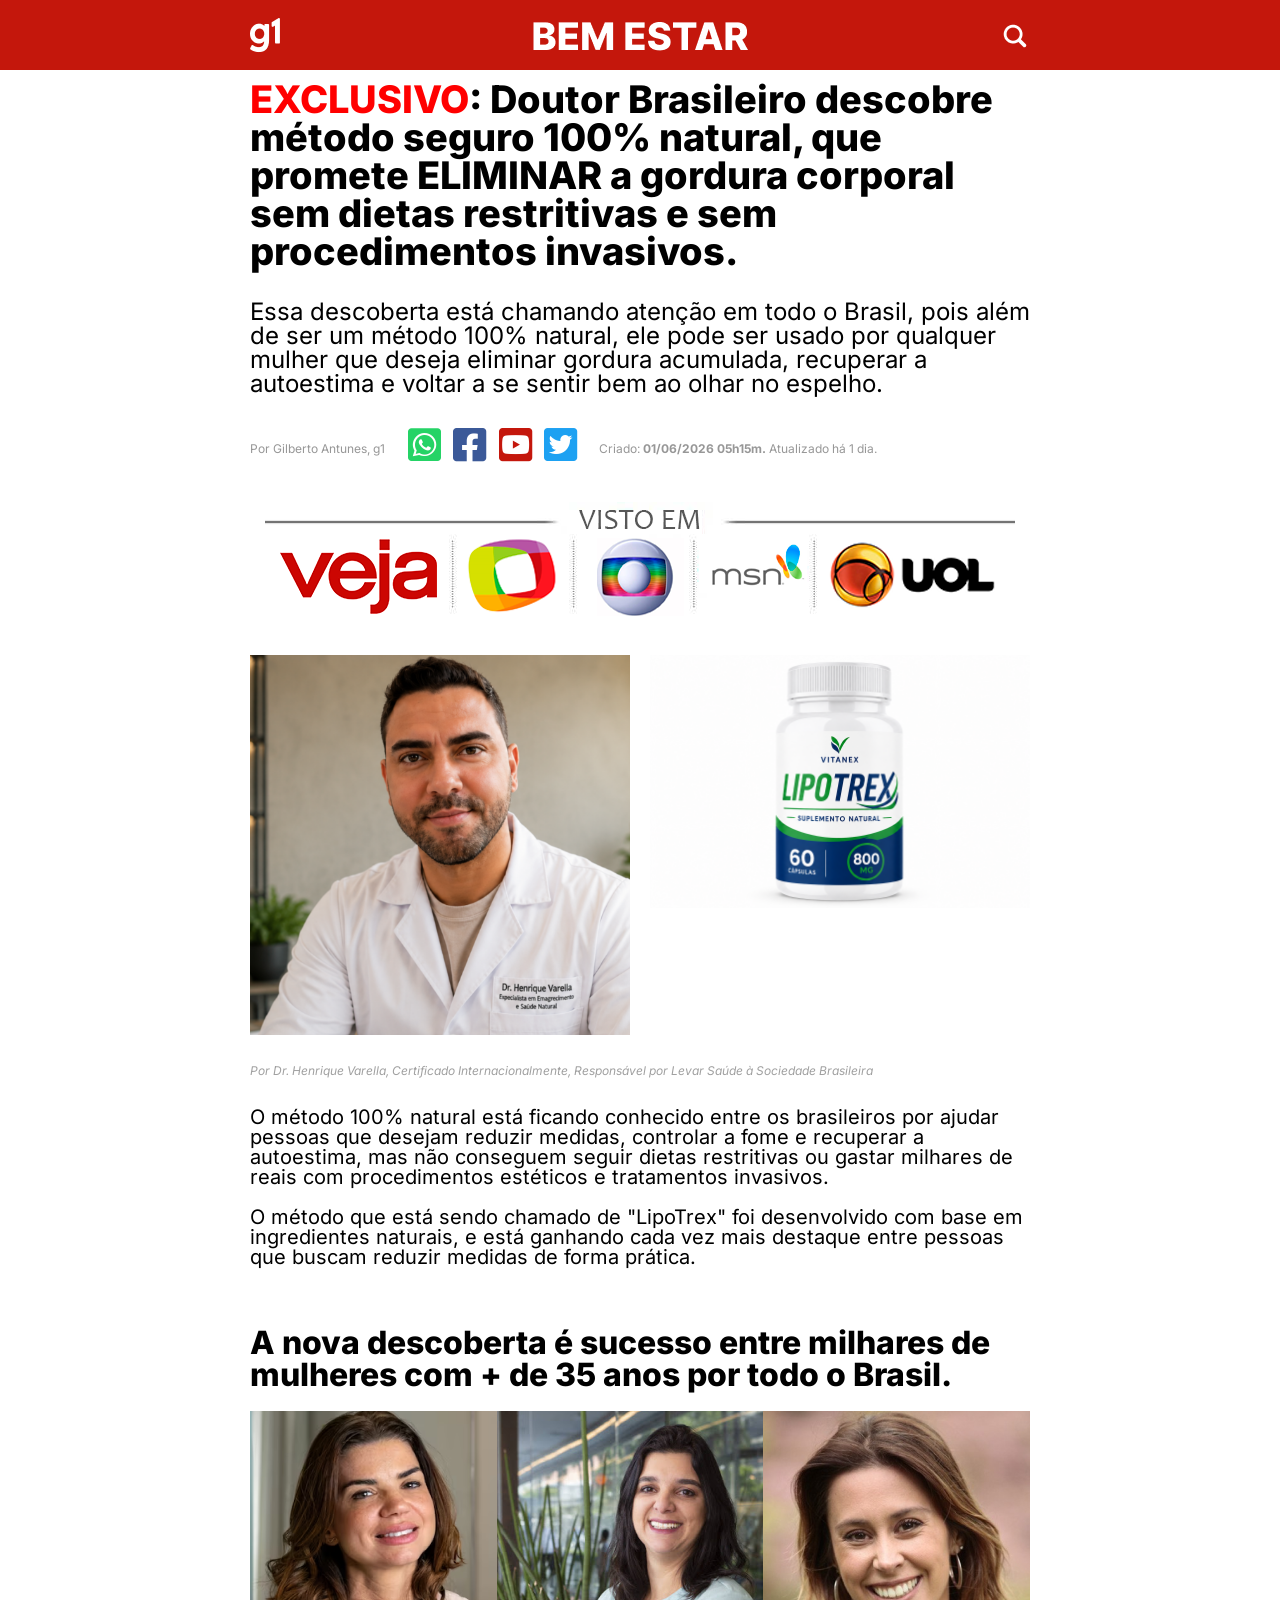
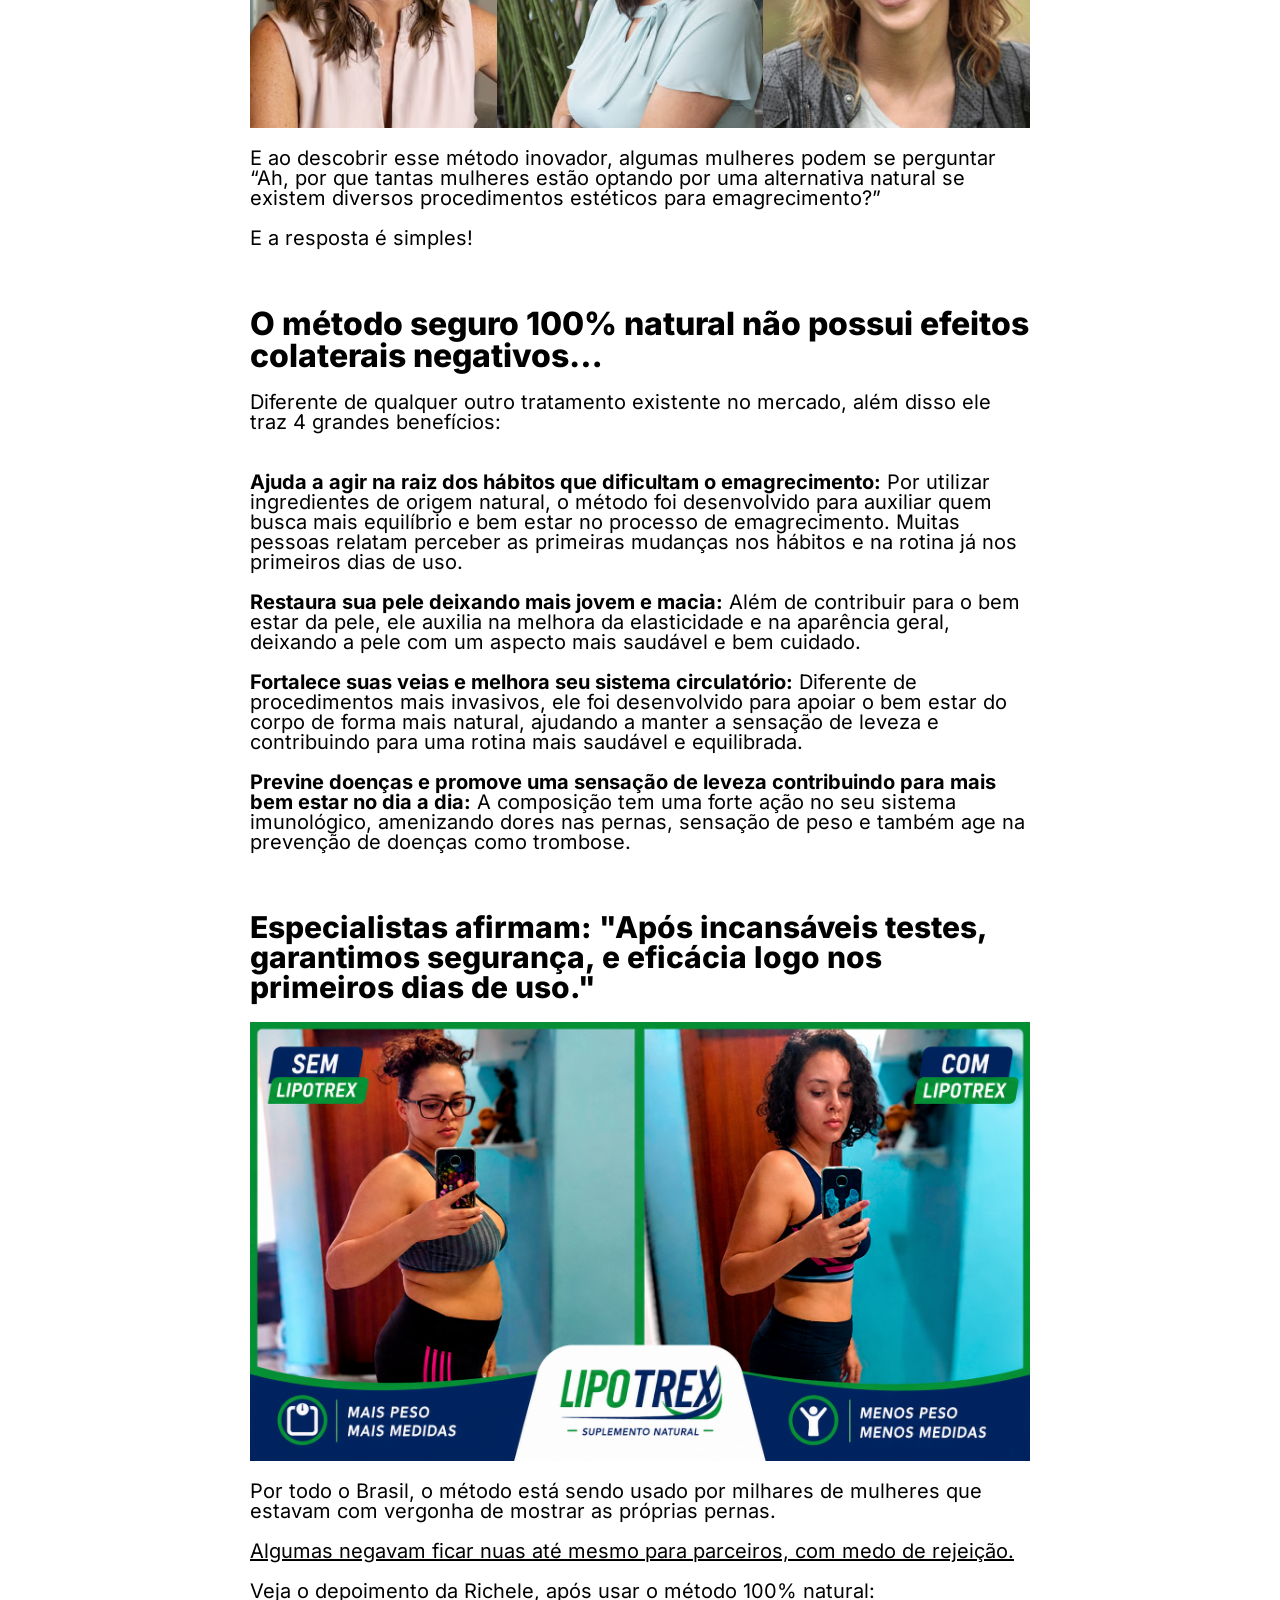
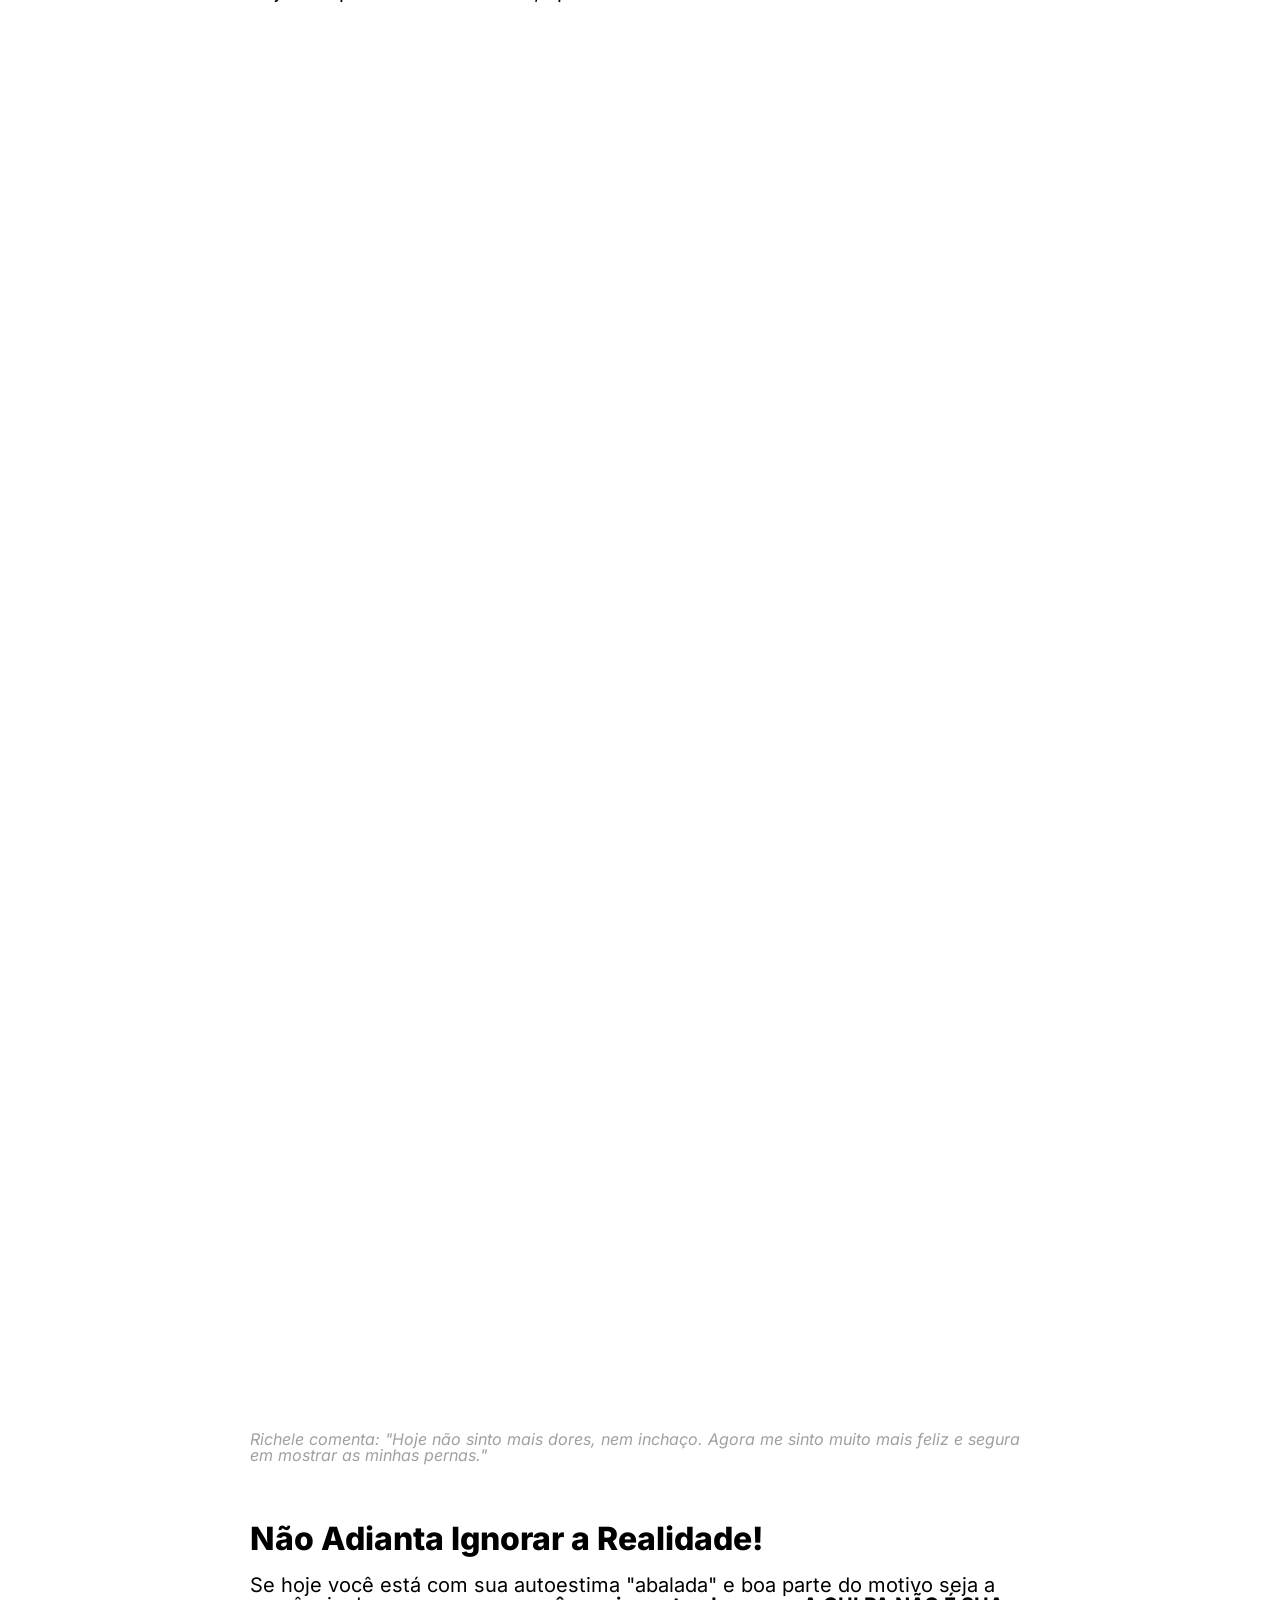
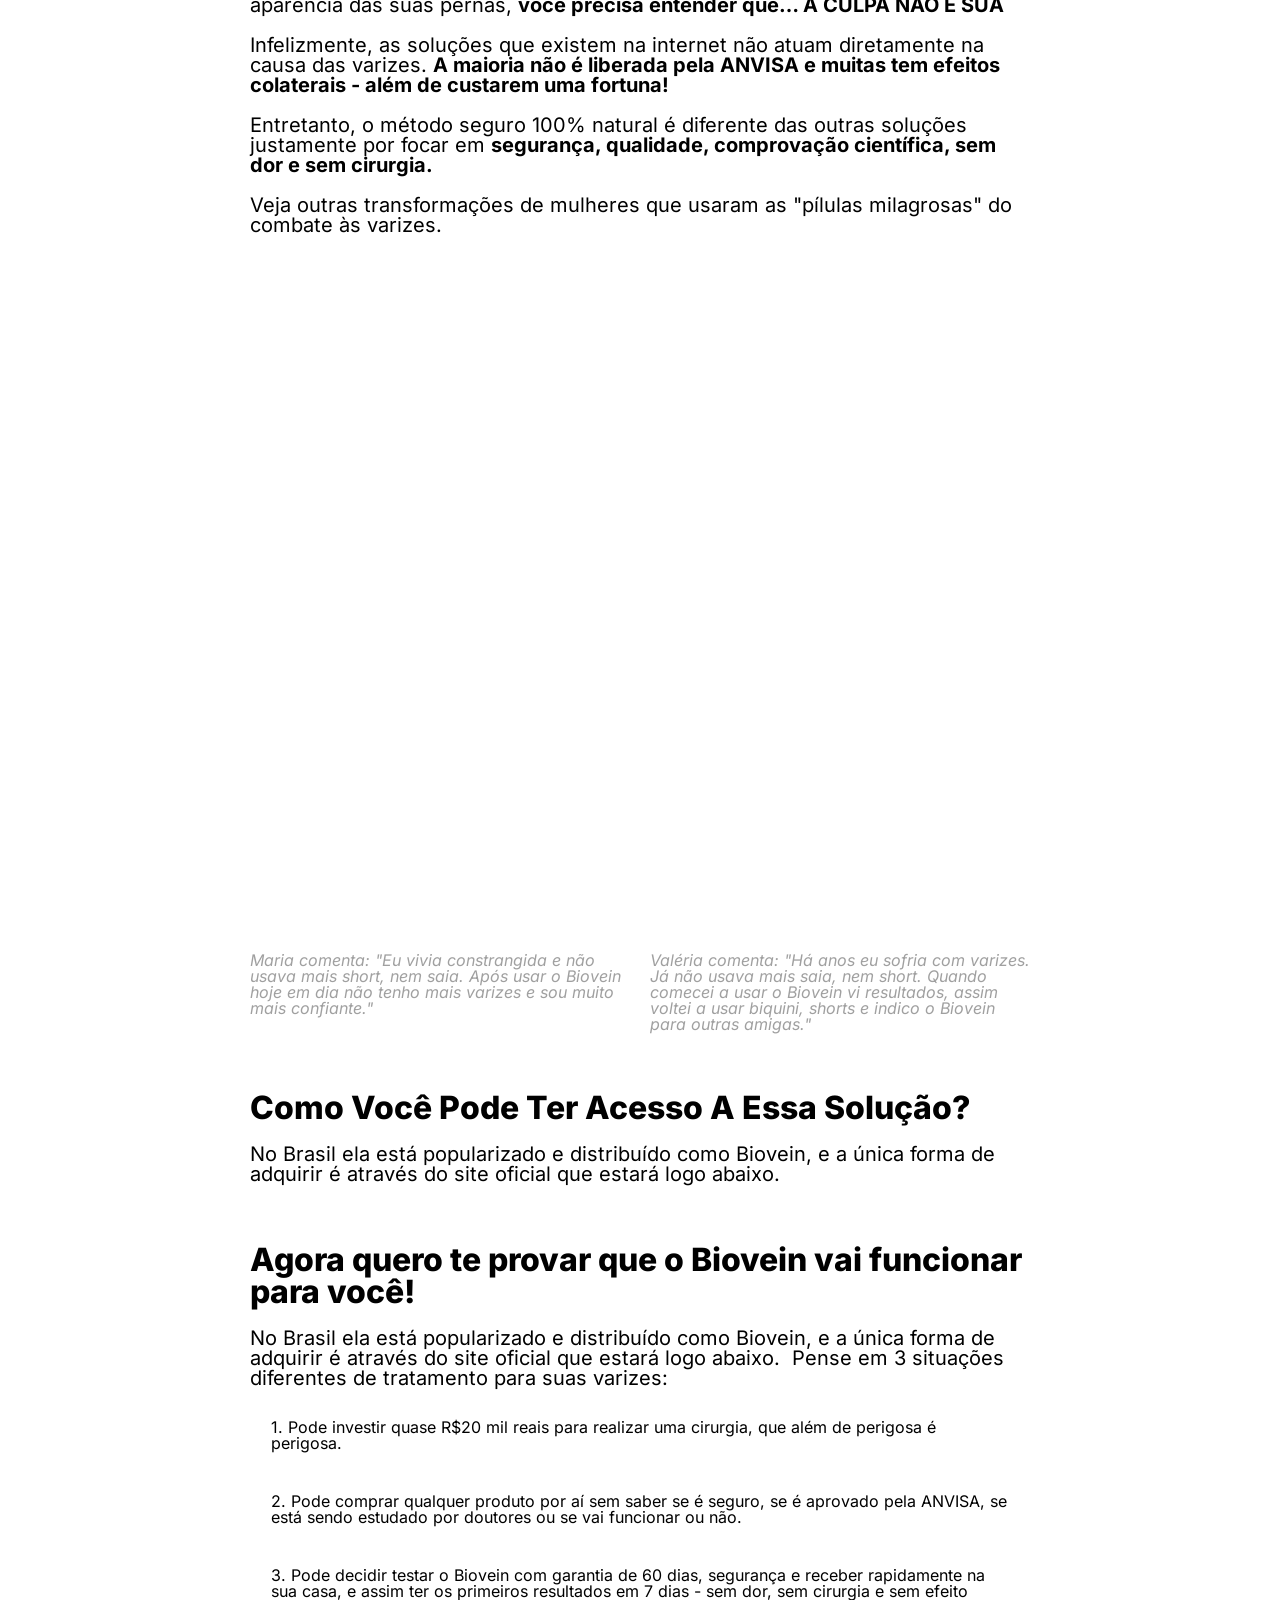
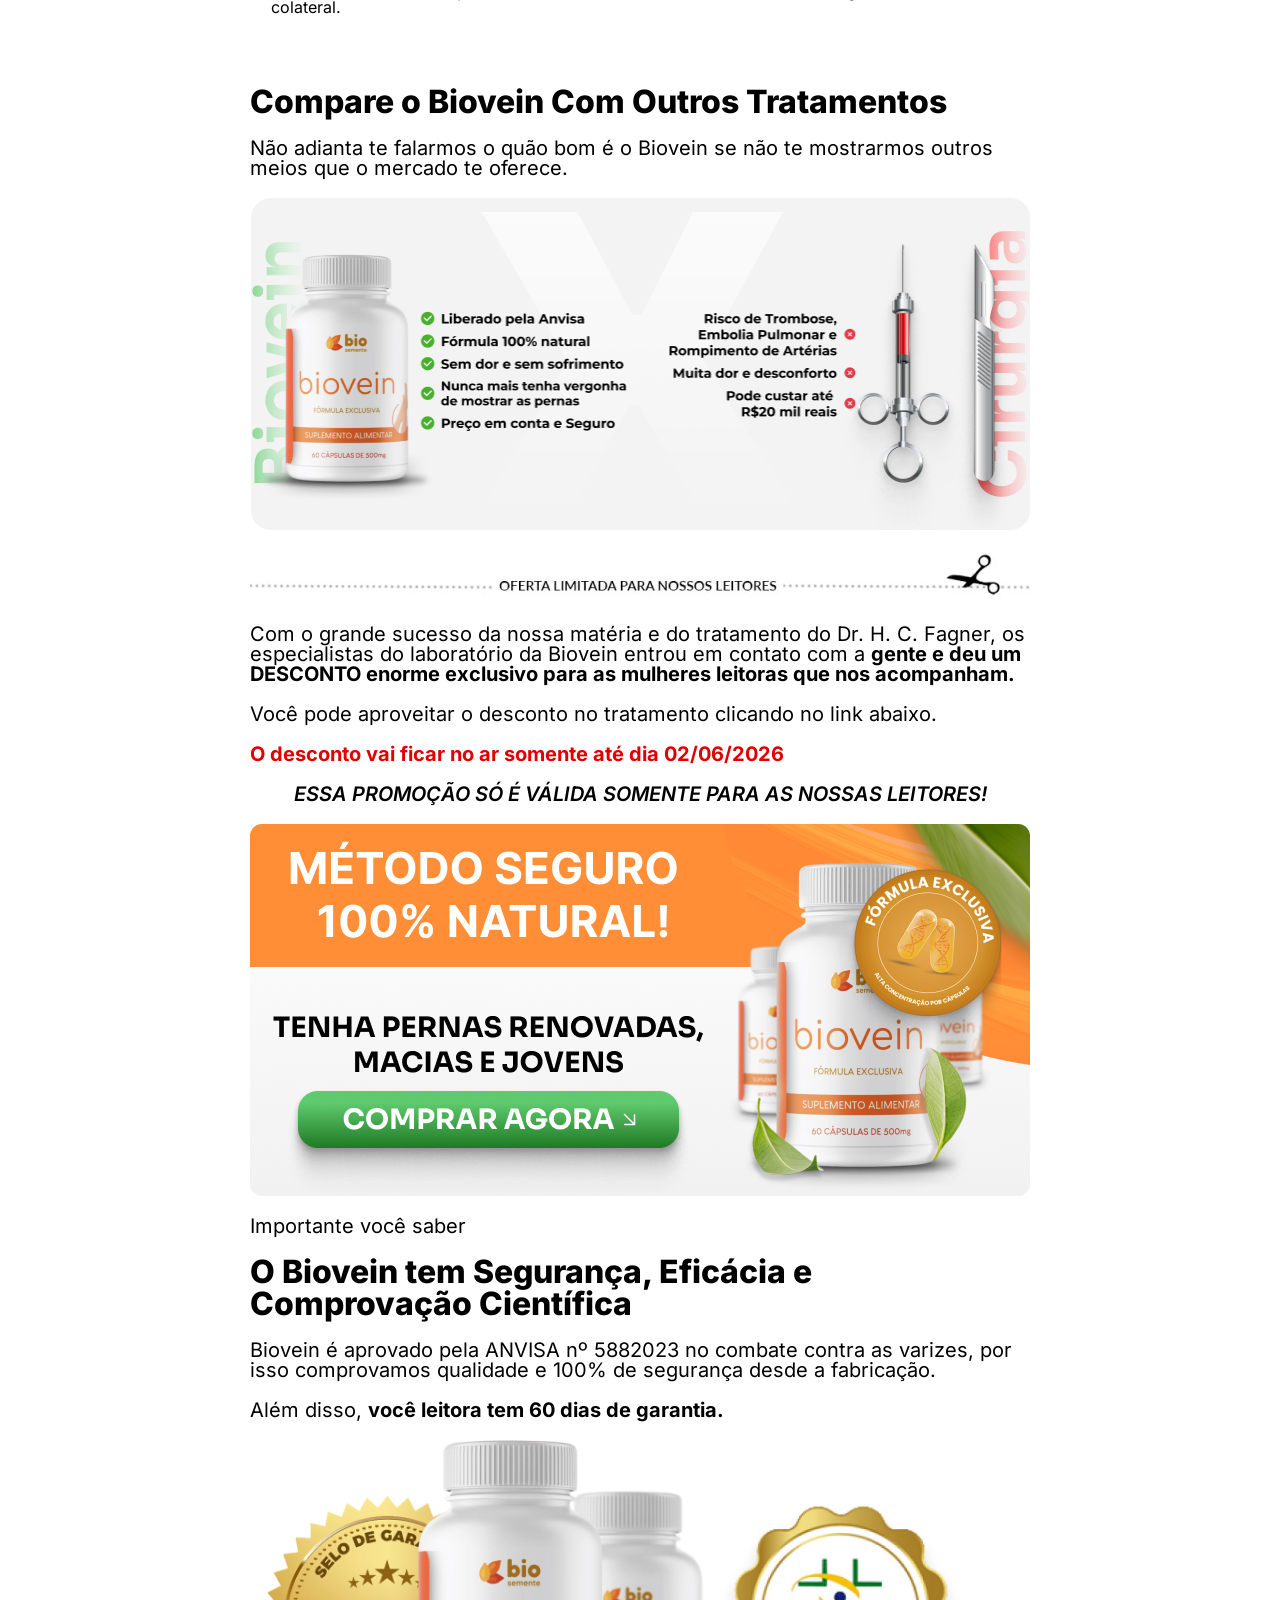
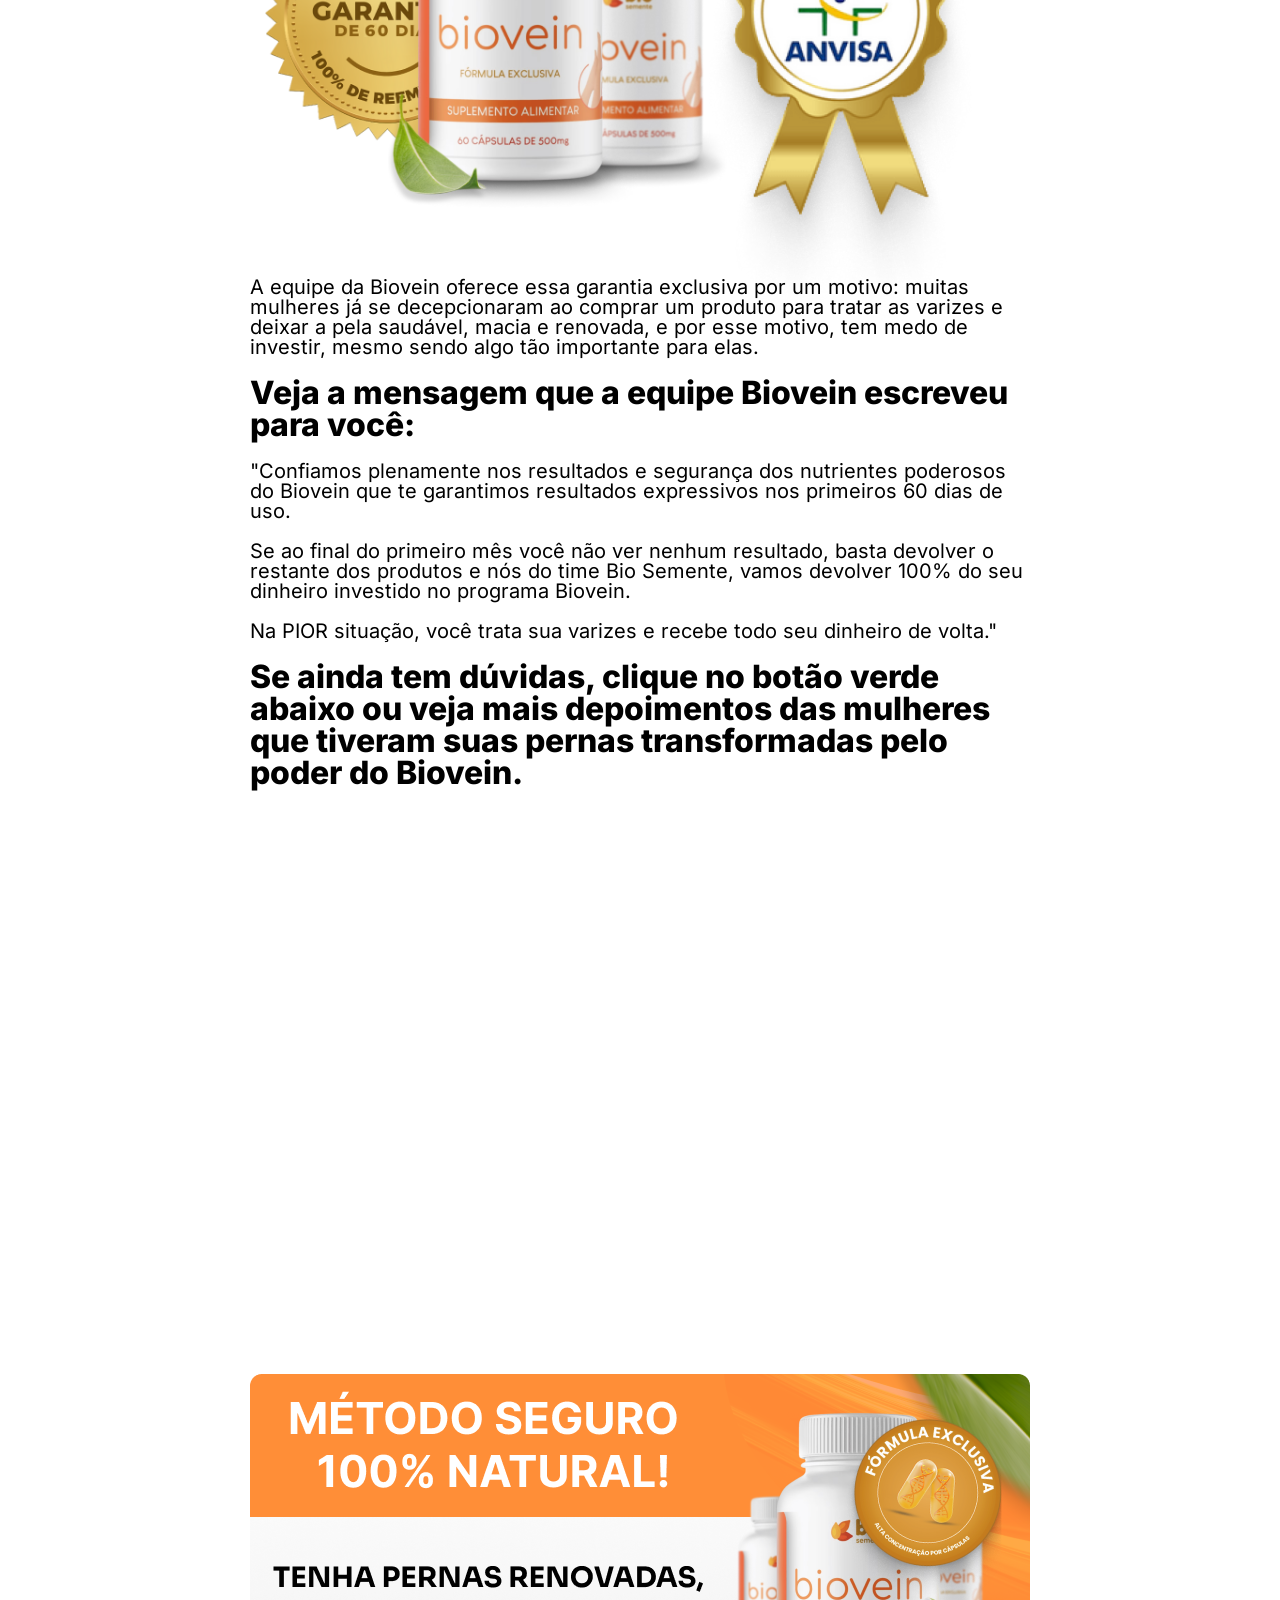
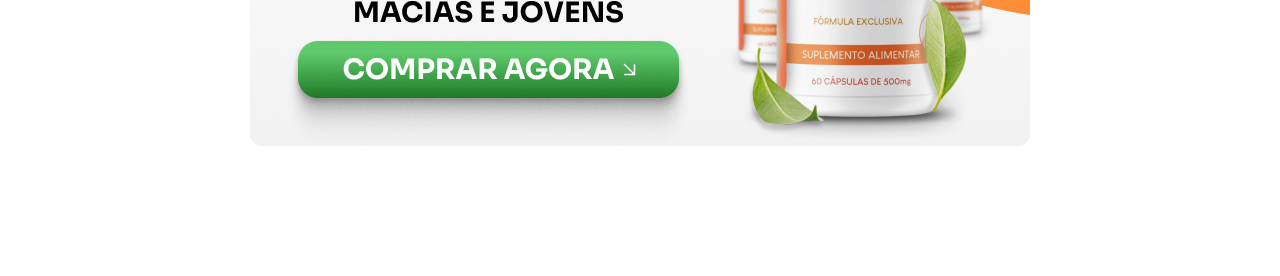
==== commit 0b558ce8: "Atualização do projeto" ====
--- a/g1-oferta-leitores/index.html
+++ b/g1-oferta-leitores/index.html
@@ -88,6 +88,18 @@
 <link rel="canonical" href="https://biovein.com.br/descoberta-do-momento/">
 <meta name="generator" content="Elementor 3.35.5; features: additional_custom_breakpoints; settings: css_print_method-external, google_font-enabled, font_display-swap">
 			<style>
+				body {
+					margin: 0 !important;
+					padding: 0 !important;
+				}
+				.elementor-680 {
+					margin-top: 0 !important;
+					padding-top: 0 !important;
+				}
+				.elementor-element-0417343 {
+					margin-top: 0 !important;
+					padding-top: 0 !important;
+				}
 				.e-con.e-parent:nth-of-type(n+4):not(.e-lazyloaded):not(.e-no-lazyload),
 				.e-con.e-parent:nth-of-type(n+4):not(.e-lazyloaded):not(.e-no-lazyload) * {
 					background-image: none !important;
@@ -252,7 +264,7 @@
 		<div class="elementor-element elementor-element-8659808 e-con-full e-flex e-con e-child" data-id="8659808" data-element_type="container" data-e-type="container">
 				<div class="elementor-element elementor-element-baf0237 elementor-widget elementor-widget-heading" data-id="baf0237" data-element_type="widget" data-e-type="widget" data-widget_type="heading.default">
 				<div class="elementor-widget-container">
-					<h2 class="elementor-heading-title elementor-size-default">Especialistas afirmam: "Após incansáveis testes, garantimos segurança, eficácia logo nos primeiros dias de uso."</h2>				</div>
+					<h2 class="elementor-heading-title elementor-size-default">Especialistas afirmam: "Após incansáveis testes, garantimos segurança, e eficácia logo nos primeiros dias de uso."</h2>				</div>
 				</div>
 				<div class="elementor-element elementor-element-bee0370 elementor-widget elementor-widget-image" data-id="bee0370" data-element_type="widget" data-e-type="widget" data-widget_type="image.default">
 				<div class="elementor-widget-container">
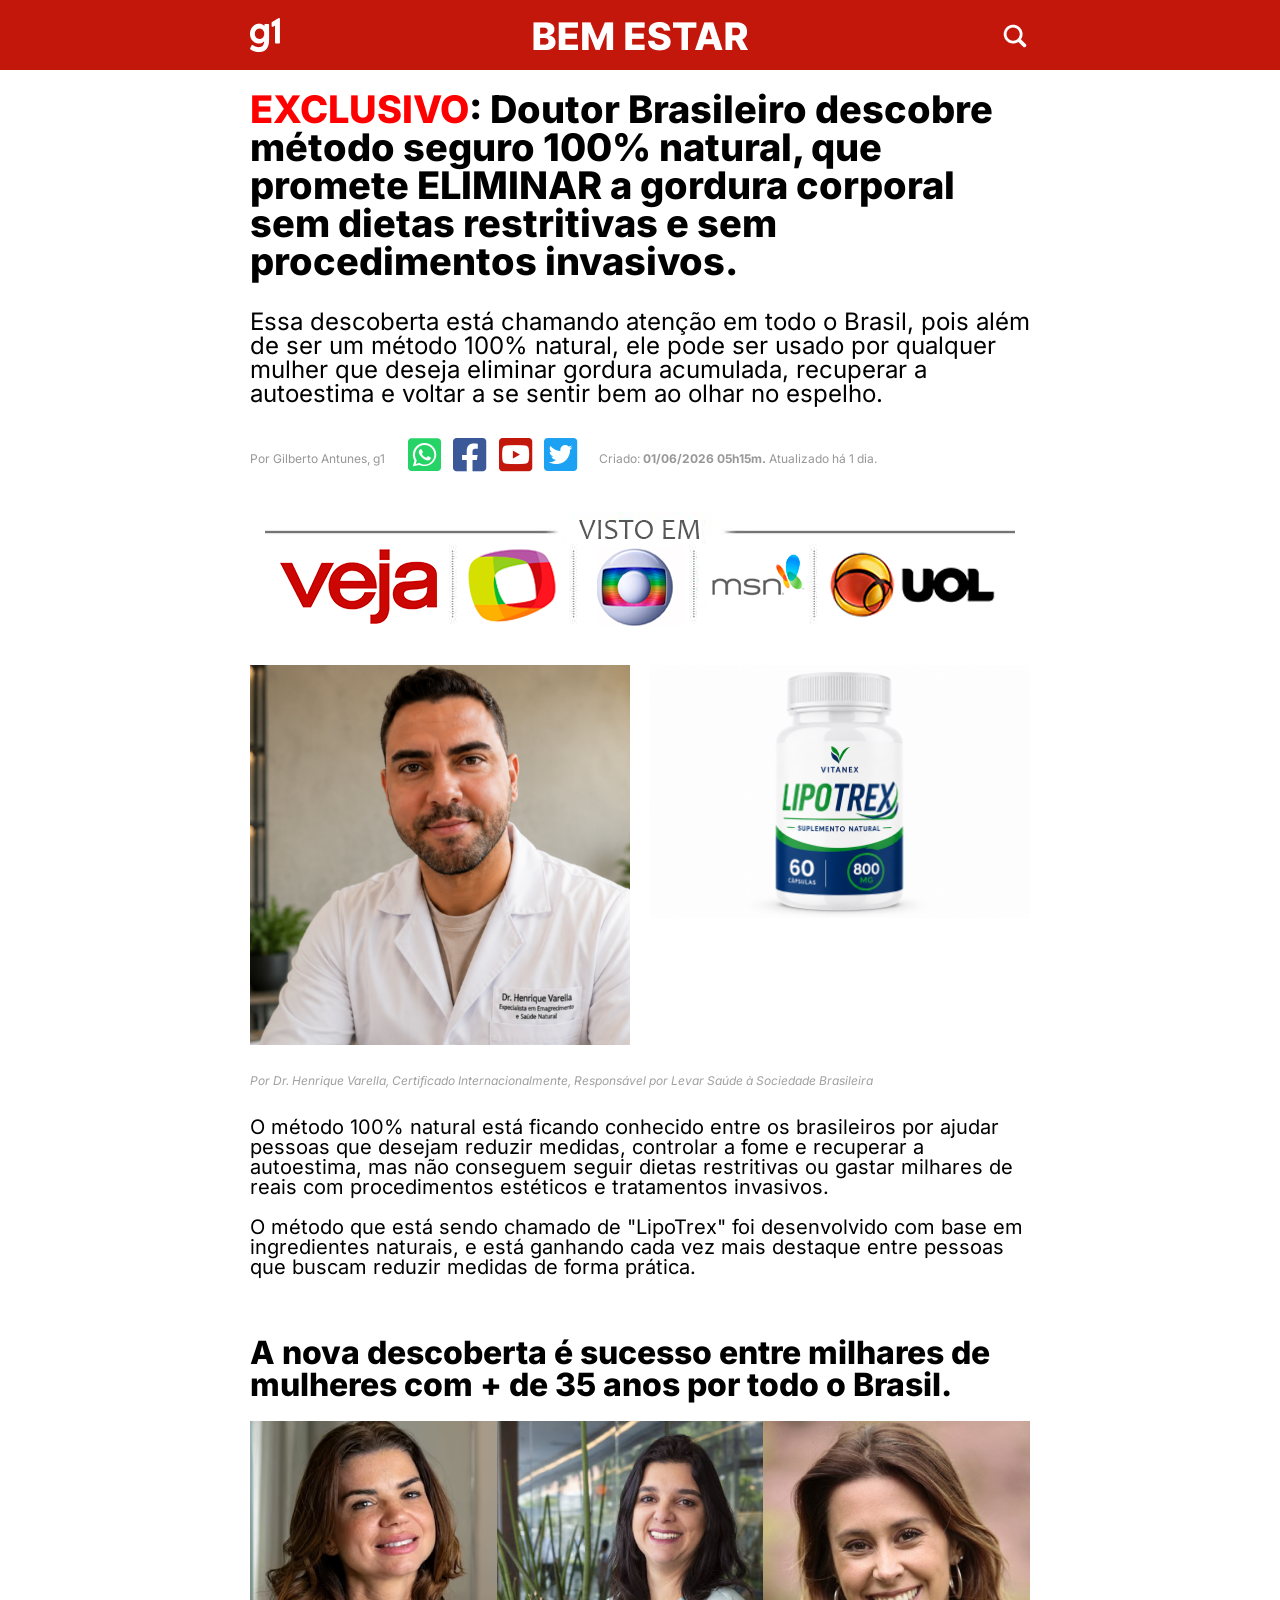
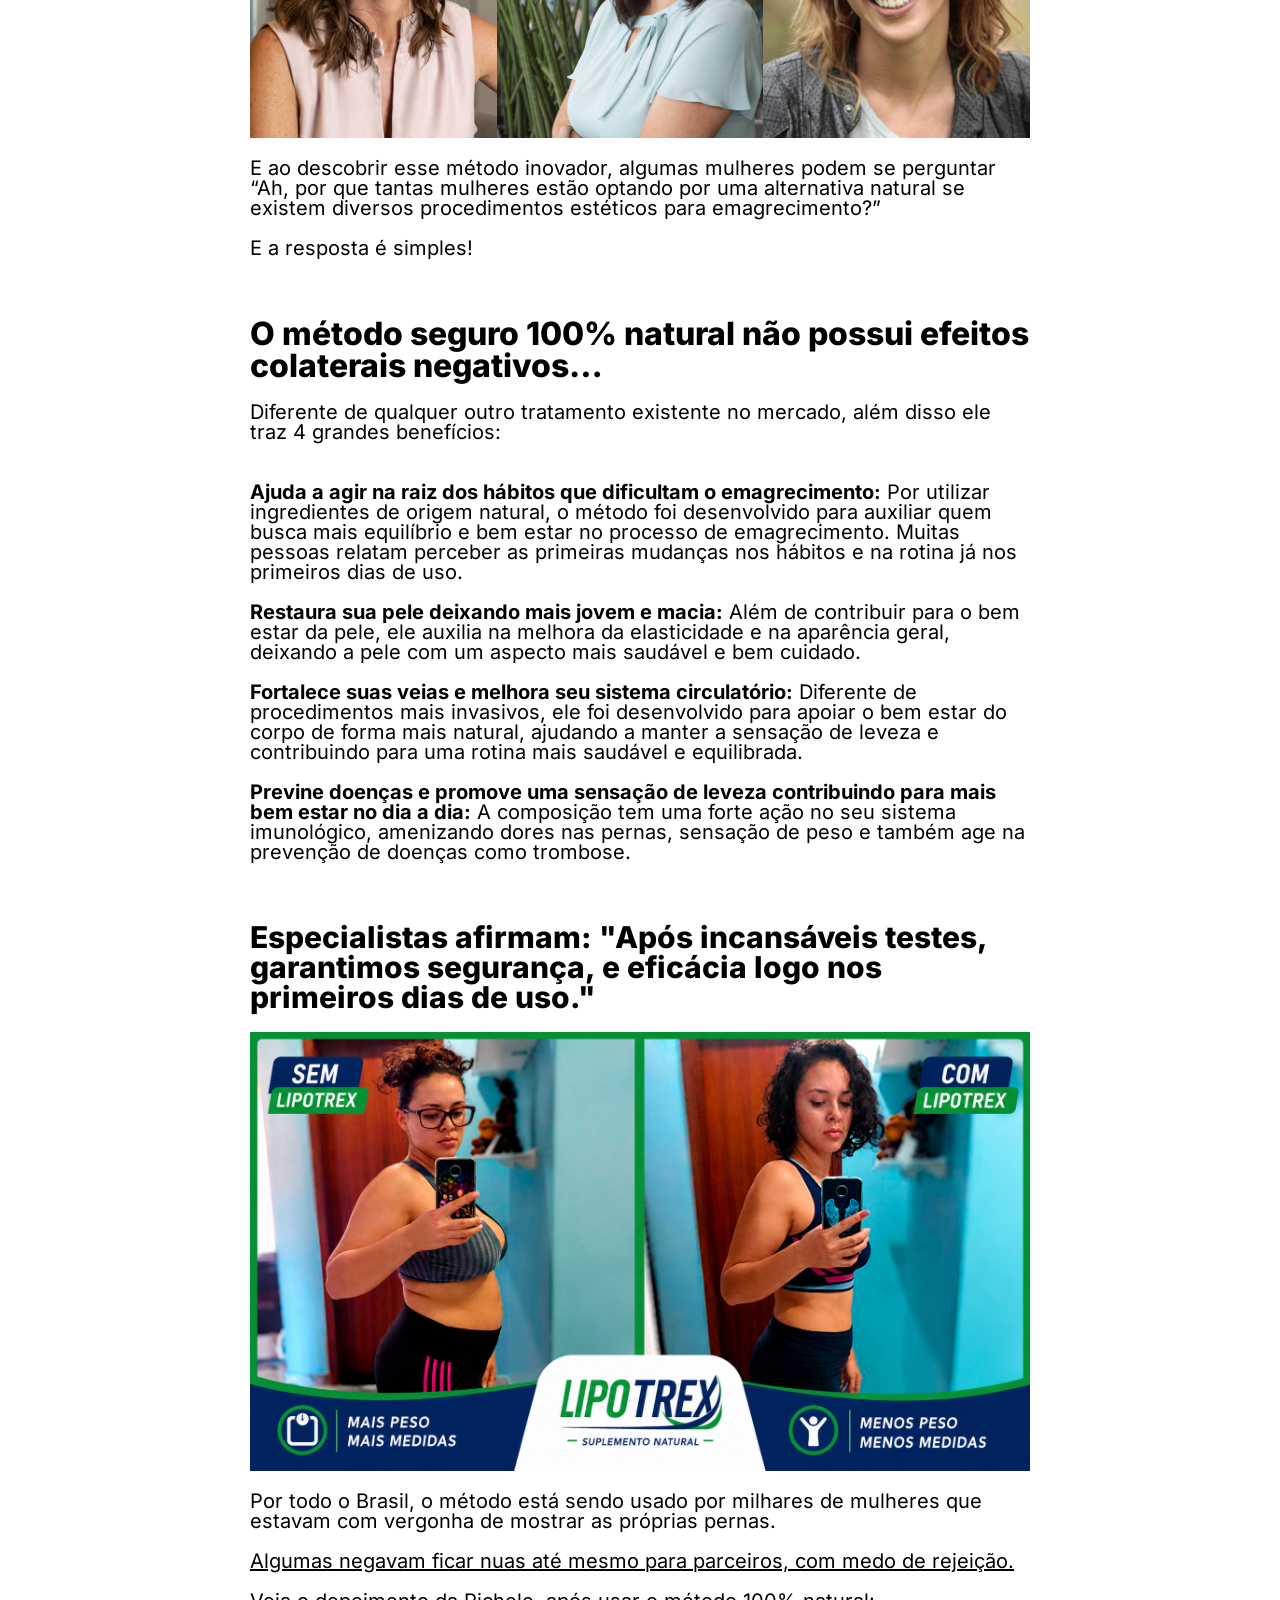
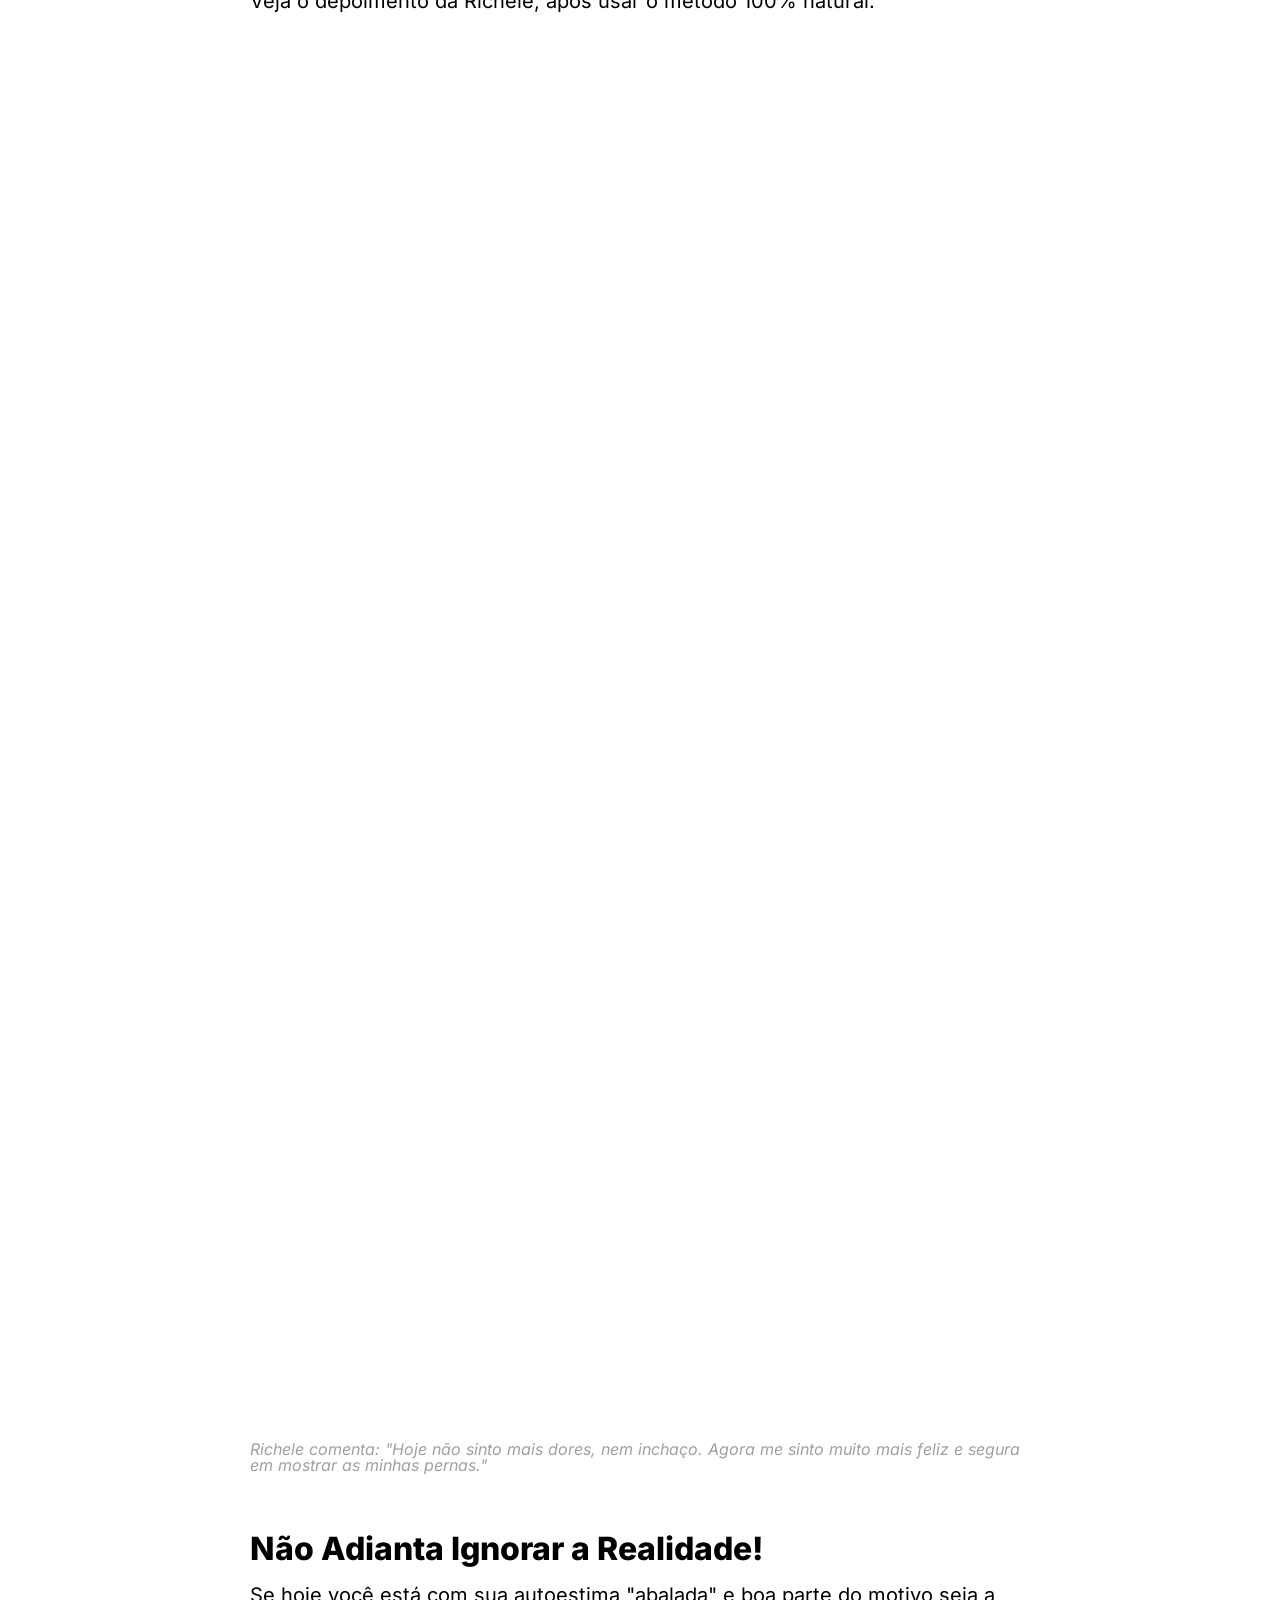
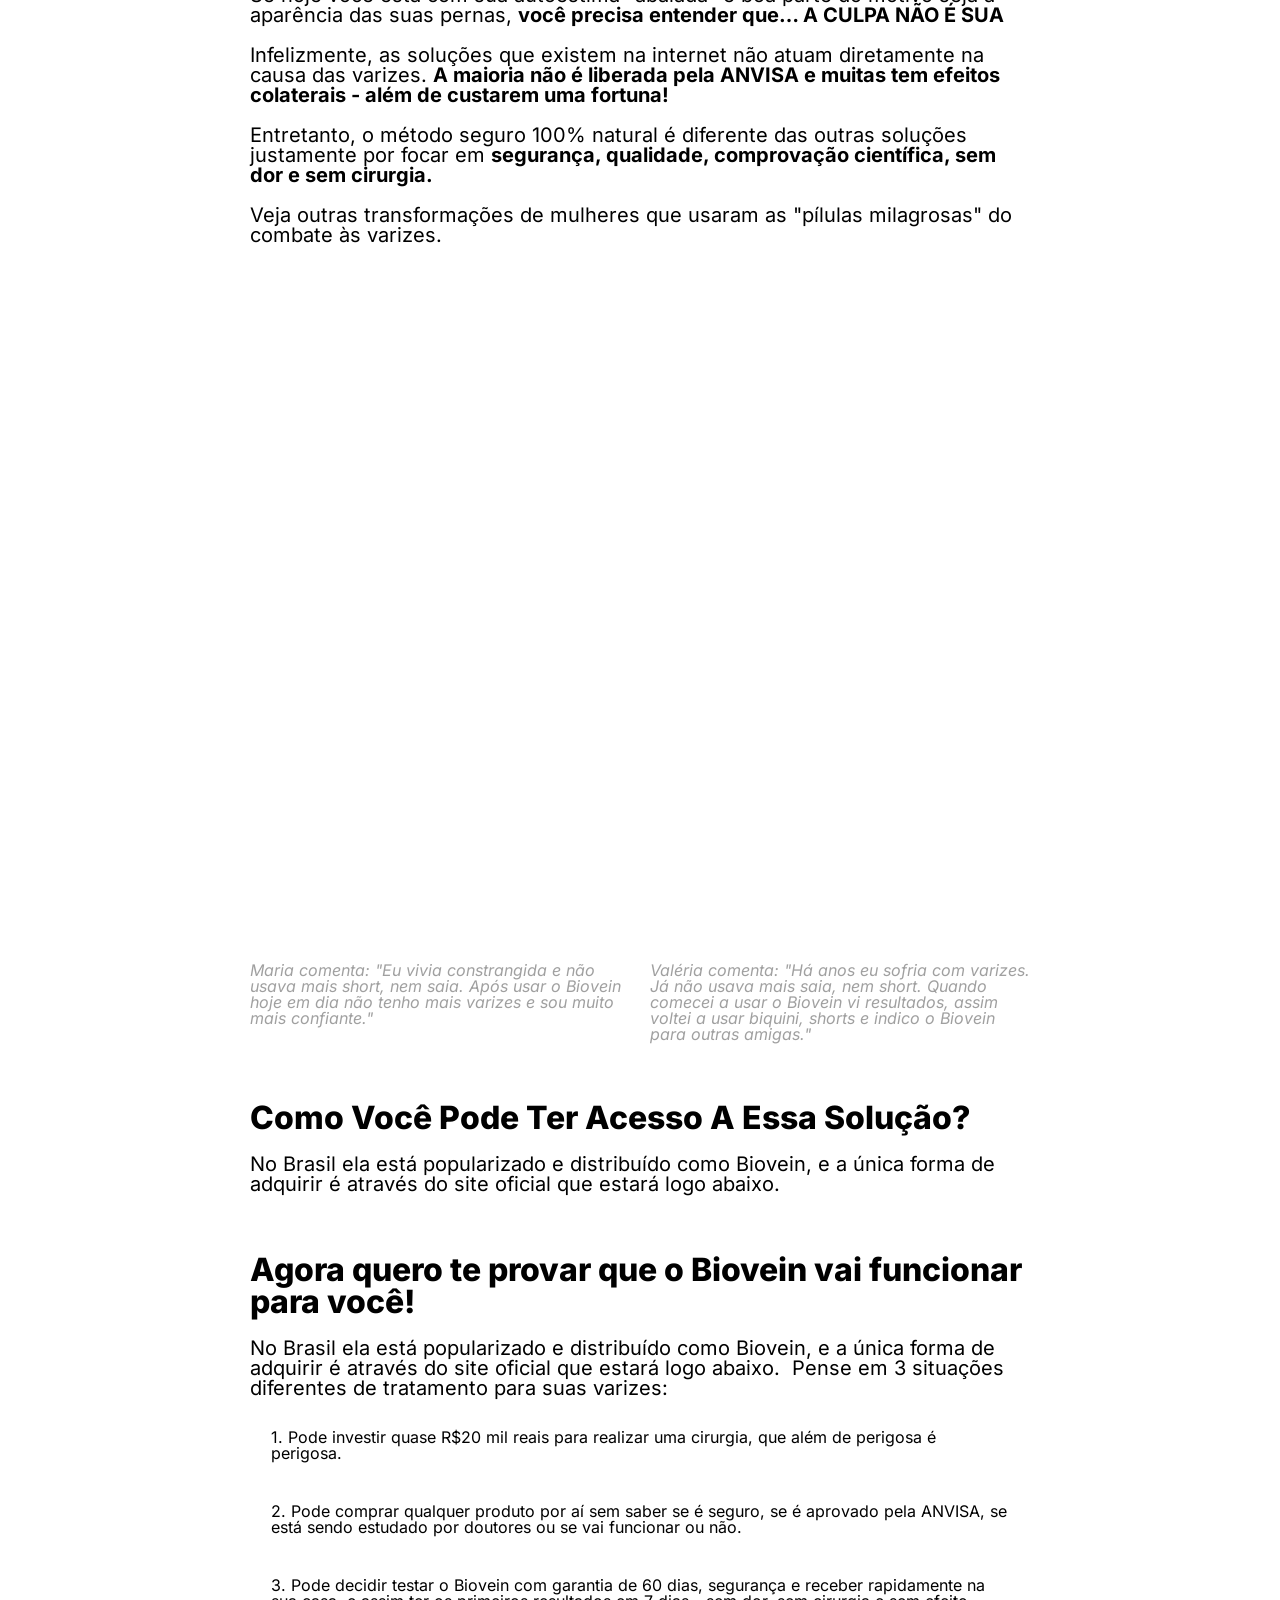
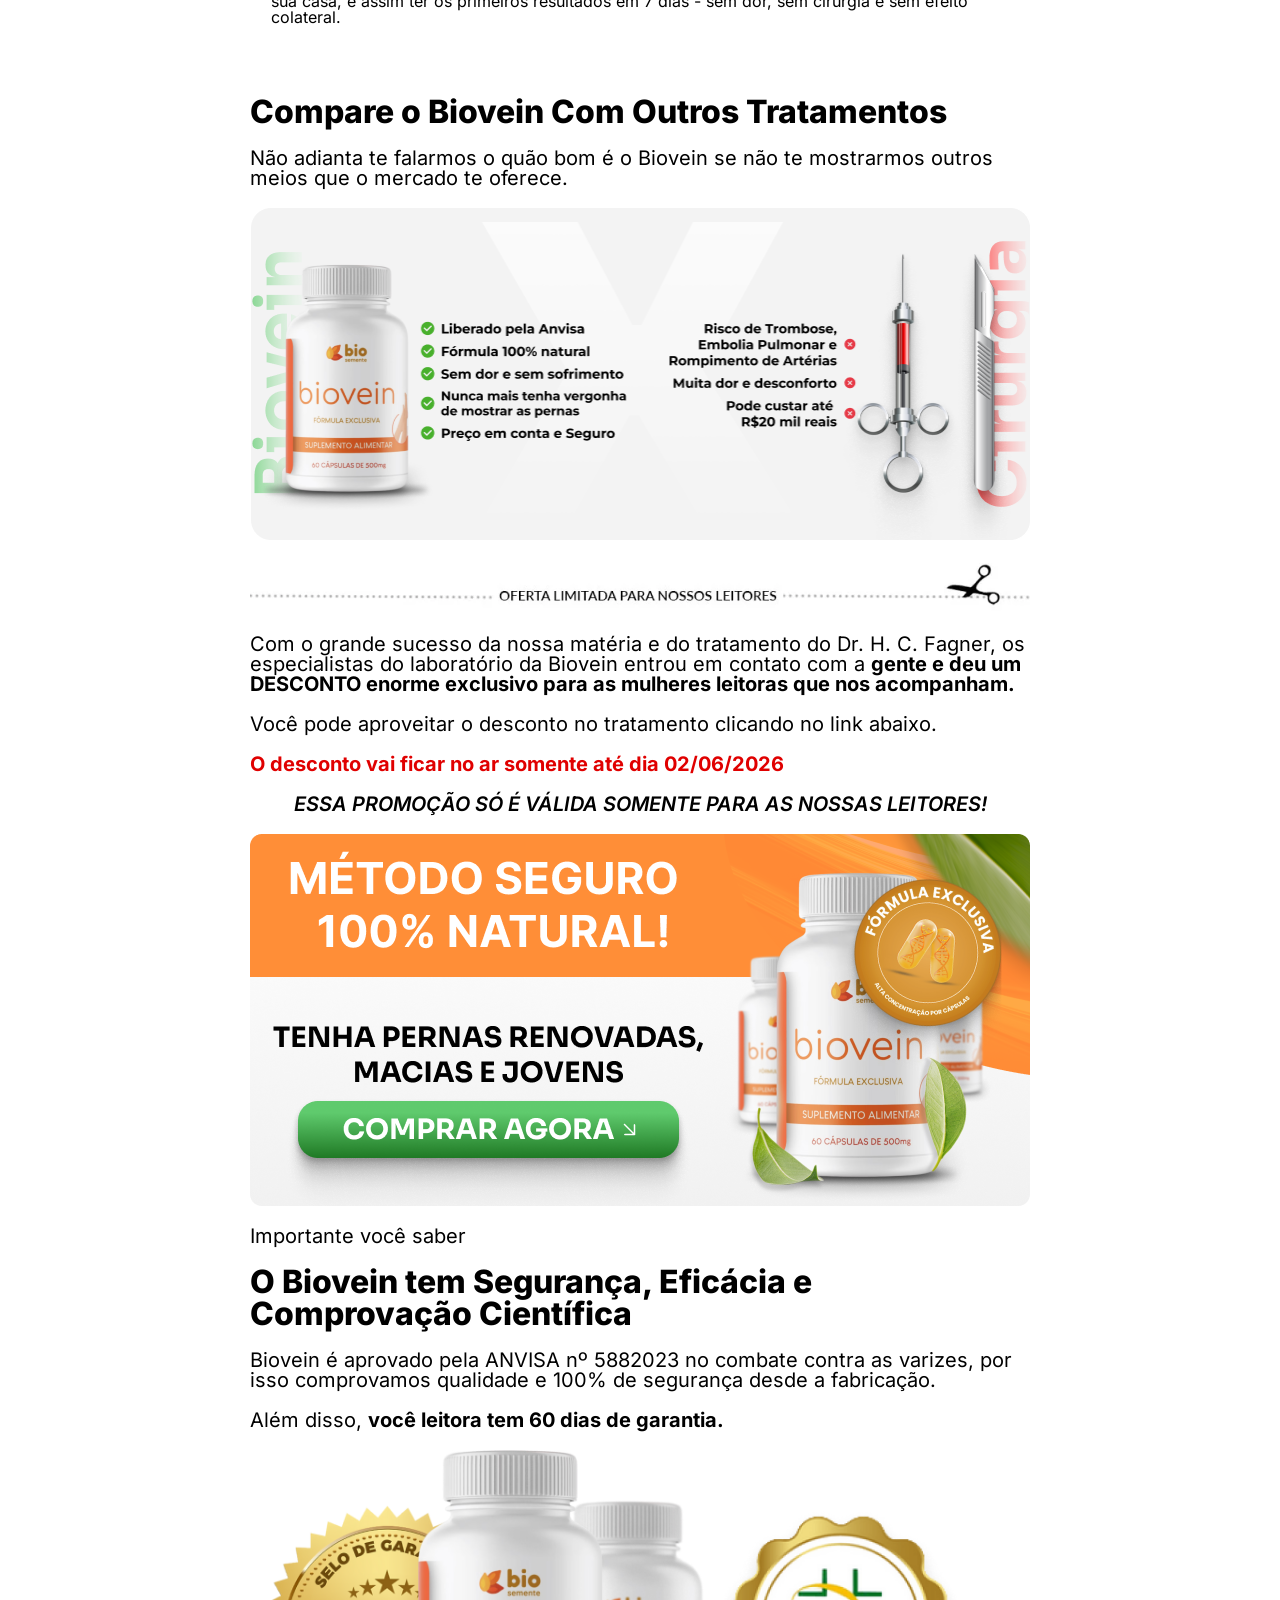
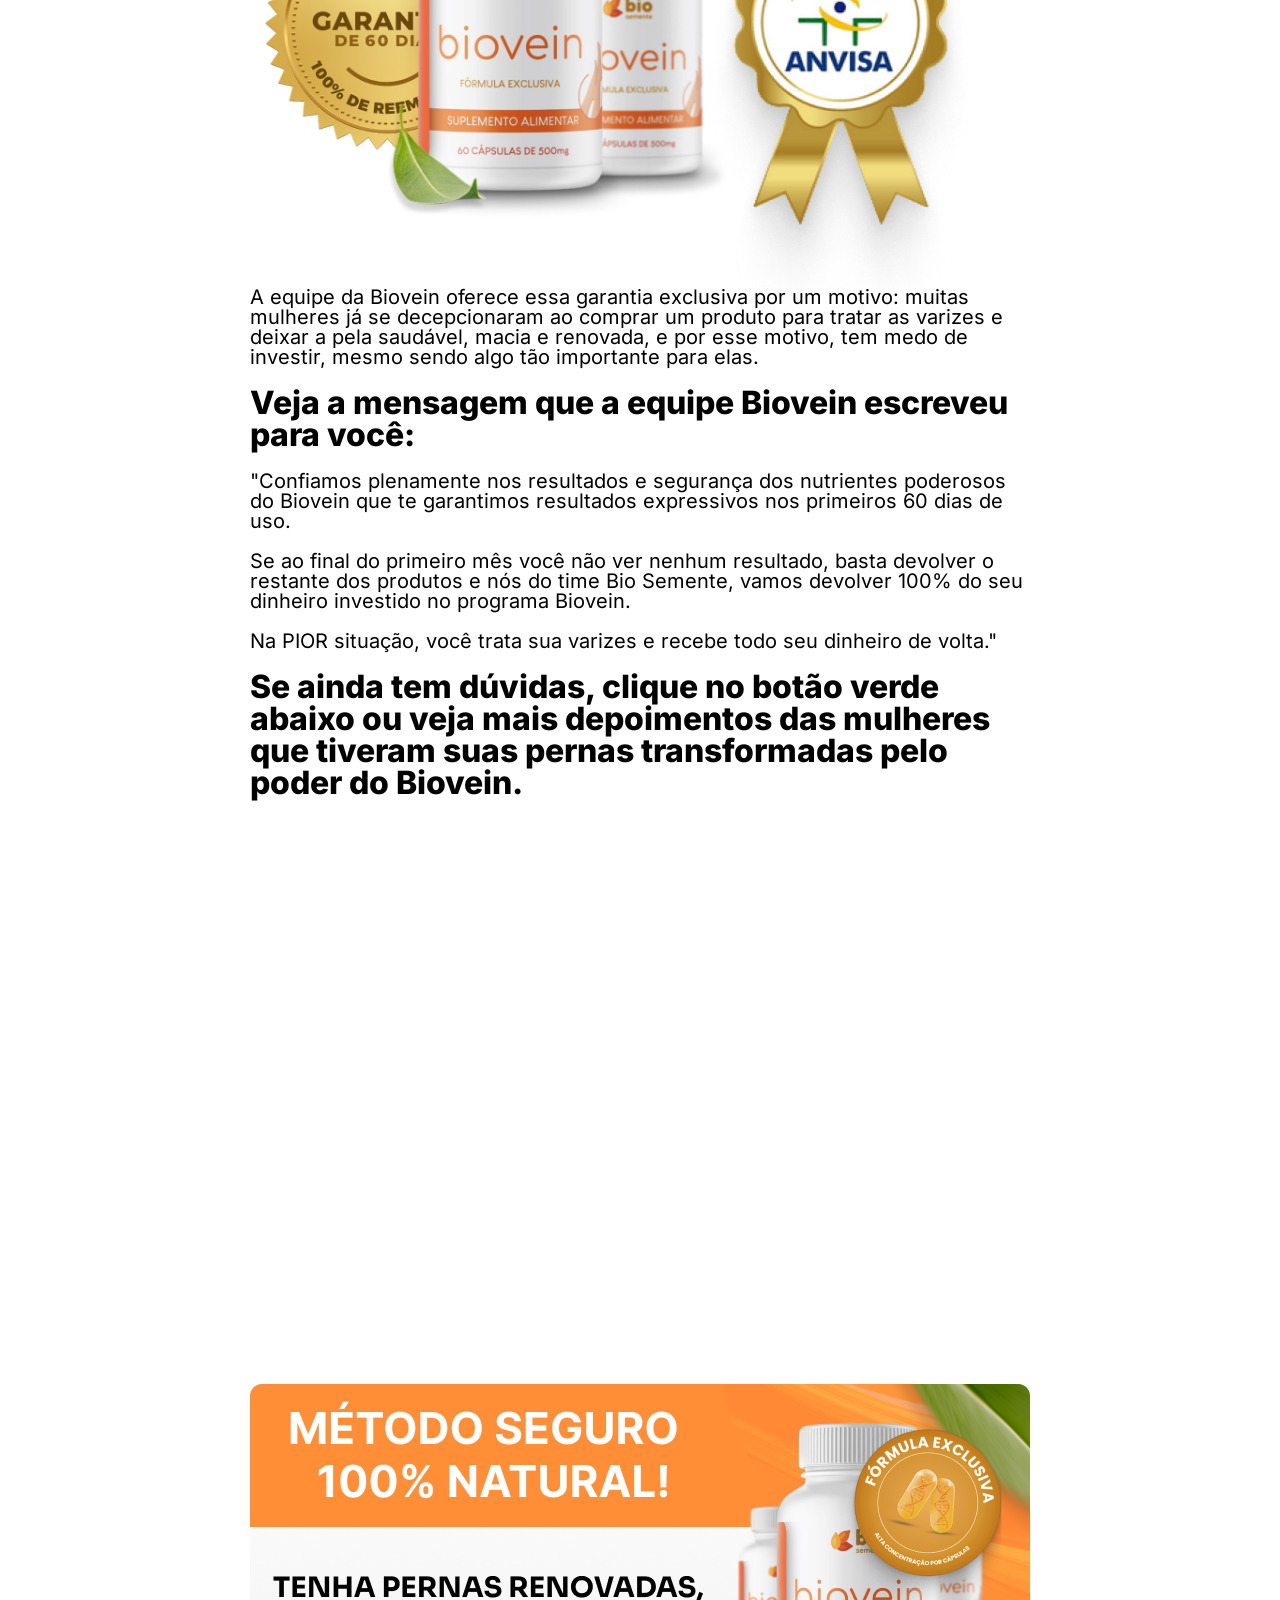
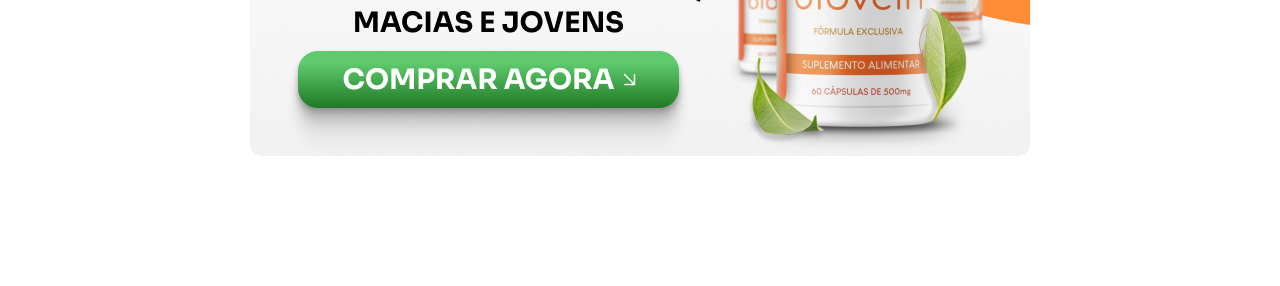
==== commit d1474a8d: "Atualização do projeto" ====
--- a/g1-oferta-leitores/index.html
+++ b/g1-oferta-leitores/index.html
@@ -88,18 +88,52 @@
 <link rel="canonical" href="https://biovein.com.br/descoberta-do-momento/">
 <meta name="generator" content="Elementor 3.35.5; features: additional_custom_breakpoints; settings: css_print_method-external, google_font-enabled, font_display-swap">
 			<style>
+				/* Remover margens e espaçamentos extras no topo */
 				body {
 					margin: 0 !important;
 					padding: 0 !important;
 				}
+				
 				.elementor-680 {
 					margin-top: 0 !important;
 					padding-top: 0 !important;
 				}
+				
+				/* Fixar espaçamento entre header e conteúdo */
 				.elementor-element-0417343 {
 					margin-top: 0 !important;
-					padding-top: 0 !important;
-				}
+					margin-bottom: 0 !important;
+					padding-bottom: 0 !important;
+				}
+				
+				.elementor-element-7fe340c {
+					margin-top: 0 !important;
+					padding-top: 10px !important;
+				}
+				
+				/* Garantir espaçamento consistente em todas as resoluções */
+				@media (max-width: 1024px) {
+					.elementor-element-0417343 {
+						margin-bottom: 0 !important;
+						padding-bottom: 0 !important;
+					}
+					.elementor-element-7fe340c {
+						margin-top: 0 !important;
+						padding-top: 10px !important;
+					}
+				}
+				
+				@media (max-width: 767px) {
+					.elementor-element-0417343 {
+						margin-bottom: 0 !important;
+						padding-bottom: 0 !important;
+					}
+					.elementor-element-7fe340c {
+						margin-top: 0 !important;
+						padding-top: 10px !important;
+					}
+				}
+				
 				.e-con.e-parent:nth-of-type(n+4):not(.e-lazyloaded):not(.e-no-lazyload),
 				.e-con.e-parent:nth-of-type(n+4):not(.e-lazyloaded):not(.e-no-lazyload) * {
 					background-image: none !important;
